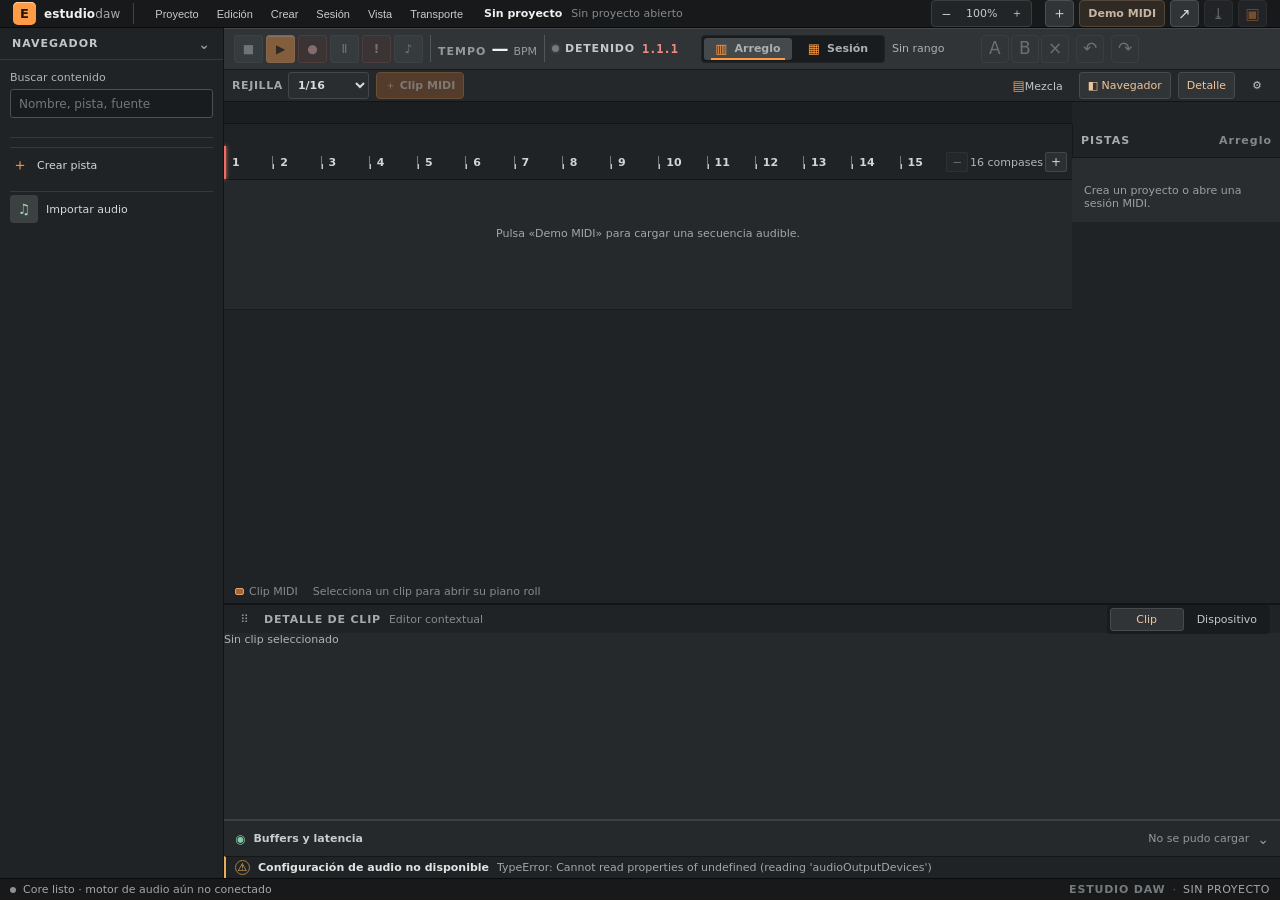
==== crates/ui-shell/frontend/index.html @ 03e9fb8a "feat: create MIDI clips from arrangement cursor" ====
<!doctype html>
<html lang="es">
  <head>
    <meta charset="UTF-8" />
    <meta name="viewport" content="width=device-width, initial-scale=1.0" />
    <meta name="theme-color" content="#1c1f22" />
    <title>Estudio DAW</title>
    <link rel="stylesheet" href="./styles.css" />
    <script src="./platform-tauri.js" defer></script>
    <script src="./main.js" defer></script>
  </head>
  <body>
    <header class="appbar">
      <a class="brand" href="#" aria-label="Estudio DAW"><span class="brand-mark">E</span><span>estudio<span class="brand-light">daw</span></span></a>
      <span class="appbar-divider"></span>
      <nav id="application-menu" class="application-menu" aria-label="Menú principal"></nav>
      <div class="project-identity"><strong id="project-name">Sin proyecto</strong><span id="project-path" title="">Sin proyecto abierto</span></div>
      <div class="ui-zoom-controls" role="group" aria-label="Tamaño de la interfaz">
        <button id="zoom-out" title="Reducir interfaz (Ctrl+-)" aria-label="Reducir tamaño de interfaz">−</button>
        <button id="zoom-reset" title="Restablecer interfaz (Ctrl+0)" aria-label="Restablecer tamaño de interfaz"><span id="zoom-level">100%</span></button>
        <button id="zoom-in" title="Ampliar interfaz (Ctrl++)" aria-label="Ampliar tamaño de interfaz">＋</button>
      </div>
      <nav class="project-actions" aria-label="Acciones de proyecto">
        <button id="new-project" class="icon-button" title="Crear un proyecto nuevo" aria-label="Nuevo proyecto">＋</button>
        <button id="demo-project" class="button button-demo" title="Cargar una sesión MIDI de demostración" hidden>Demo MIDI</button>
        <button id="open-project" class="icon-button" title="Abrir un proyecto" aria-label="Abrir proyecto">↗</button>
        <button id="save-project-as" class="icon-button" title="Guardar proyecto como" aria-label="Guardar como" disabled>⤓</button>
        <button id="save-project" class="icon-button icon-save" title="Guardar proyecto" aria-label="Guardar" disabled>▣</button>
      </nav>
    </header>

    <div class="workstation">
      <aside class="browser" aria-label="Navegador del proyecto">
        <div class="browser-title"><span>NAVEGADOR</span><span class="browser-chevron">⌄</span></div>
        <section class="browser-panel">
          <label class="browser-search">Buscar contenido<input id="browser-content-search" type="search" placeholder="Nombre, pista, fuente" /></label>
          <nav id="browser-category-list" class="browser-categories" aria-label="Categorías del proyecto"></nav>
          <p id="browser-library-empty" class="browser-empty-hint" hidden>El proyecto aún no tiene clips ni medios. Puedes crear una pista o importar audio.</p>
          <section id="browser-midi-content" class="browser-content-section" aria-label="Clips MIDI" hidden><div class="browser-section-label browser-section-spaced">CLIPS MIDI</div><div id="browser-midi-list" class="browser-content-list" aria-live="polite"></div></section>
          <section id="browser-instrument-content" class="browser-content-section" aria-label="Instrumentos asignados" hidden><div class="browser-section-label browser-section-spaced">INSTRUMENTOS ASIGNADOS</div><div id="browser-instrument-list" class="browser-content-list" aria-live="polite"></div></section>
          <section id="browser-audio-content" class="browser-content-section" aria-label="Audio del proyecto" hidden><div class="browser-section-label browser-section-spaced">AUDIO DEL PROYECTO</div><div id="browser-media-tools" class="browser-media-tools" hidden><label class="media-import-field">Canales<select id="browser-media-channels" disabled><option value="all">Todos</option><option value="1">Mono</option><option value="2">Estéreo</option><option value="multi">Más de 2</option></select></label></div><div id="browser-media-list" class="browser-media-list" aria-live="polite"></div></section>
          <details class="browser-create">
            <summary><span>＋</span><span>Crear pista</span></summary>
            <div class="browser-create-actions">
              <button id="add-midi-track" class="browser-create-action" title="Añadir pista MIDI" disabled><span class="browser-create-icon midi">♫</span><span><strong>Pista MIDI</strong><small>Instrumentos y clips de notas</small></span></button>
              <button id="add-audio-track" class="browser-create-action" title="Añadir pista de audio vacía" disabled><span class="browser-create-icon audio">∿</span><span><strong>Pista de audio</strong><small>Importar o grabar sonido</small></span></button>
              <button id="add-bus-track" class="browser-create-action" title="Añadir bus interno" disabled><span class="browser-create-icon bus">⇢</span><span><strong>Bus interno</strong><small>Enrutar pistas del proyecto</small></span></button>
            </div>
          </details>
          <details class="browser-import">
            <summary><span class="action-glyph">♫</span><span>Importar audio</span></summary>
            <label class="media-import-field">Pista de destino<select id="audio-import-track" disabled><option value="">Crea una pista de audio</option></select></label>
            <label class="media-import-field">Ubicación inicial (compás; clic en regla para ajustar)<input id="audio-import-bar" type="number" min="1" step="1" value="1" disabled /></label>
            <div id="edit-cursor-position" class="edit-cursor-position">Cursor: compás 1 · pulso 1</div>
            <label class="media-import-field">Procedencia<select id="audio-import-mode" disabled><option value="copy">Copiar a la carpeta del proyecto</option><option value="link">Vincular archivo original</option></select></label>
            <label class="media-import-field">Canales de origen<select id="audio-import-channels" disabled><option value="">Selecciona un archivo</option></select></label>
            <div id="audio-import-selected" class="audio-import-selected">No hay archivo seleccionado</div>
            <button id="browser-import-audio" class="browser-action" disabled><span class="action-glyph">♫</span><span><strong>Elegir archivo</strong><small>Revisa y preescucha antes de importar</small></span><span class="action-arrow">›</span></button>
            <div class="audio-import-actions"><button id="audio-import-preview" disabled>▶ Escuchar</button><button id="audio-import-commit" disabled>Importar</button></div>
          </details>
        </section>
      </aside>

      <main class="editor">
        <section class="transport-bar" aria-label="Transporte">
          <div class="transport-controls">
            <button id="stop" class="transport-button" title="Detener" aria-label="Detener" disabled>■</button>
            <button id="play" class="transport-button transport-play" title="Reproducir" aria-label="Reproducir" disabled>▶</button>
            <button id="record" class="transport-button transport-record" title="Grabar en las pistas armadas" aria-label="Grabar en las pistas armadas" aria-pressed="false" disabled>●</button>
            <button id="pause" class="transport-button" title="Pausar" aria-label="Pausar" disabled>Ⅱ</button>
            <button id="panic" class="transport-button transport-panic" title="Apagar todas las notas MIDI" aria-label="Apagar todas las notas MIDI" disabled>!</button>
            <button id="metronome" class="transport-button transport-metronome" title="Activar metrónomo" aria-label="Activar metrónomo" aria-pressed="false" disabled>♪</button>
          </div>
          <span class="transport-separator"></span>
          <div class="transport-readout"><span class="eyebrow">TEMPO</span><strong id="transport-tempo">—</strong><span class="unit">BPM</span></div>
          <span class="transport-separator"></span>
          <div class="transport-state"><span class="state-led"></span><span id="transport-state">DETENIDO</span></div>
          <span id="transport-position" class="transport-position" aria-live="off">1.1.1</span>
          <nav class="view-tabs transport-view-tabs" role="tablist" aria-label="Vistas de composición">
            <button id="show-arrangement" class="view-tab is-selected" title="Arreglo (Tab / Ctrl+1)" role="tab" aria-selected="true"><span class="tab-icon">▥</span>Arreglo</button>
            <button id="show-session" class="view-tab" title="Sesión (Tab / Ctrl+2)" role="tab" aria-selected="false"><span class="tab-icon">▦</span>Sesión</button>
          </nav>
          <span id="loop-range-readout" class="loop-range-readout">Sin rango</span>
          <span class="loop-range-controls" aria-label="Rango de repetición">
            <button id="loop-point-a" class="history-button" title="Fijar inicio del rango en el cursor">A</button>
            <button id="loop-point-b" class="history-button" title="Fijar fin del rango en el cursor">B</button>
            <button id="loop-range-clear" class="history-button" title="Limpiar rango">×</button>
          </span>
          <button id="undo" class="history-button" title="Deshacer último cambio" aria-label="Deshacer" disabled>↶</button>
          <button id="redo" class="history-button" title="Rehacer último cambio" aria-label="Rehacer" disabled>↷</button>
          <span id="revision" class="revision" hidden>REV —</span>
          <button id="return-to-arrangement" class="button button-accent" type="button" hidden disabled>↶ Volver a Arreglo</button>
        </section>

        <section class="surface-toolbar" aria-label="Herramientas de la superficie">
          <label class="grid-snap-select"><span>REJILLA</span><select id="grid-snap" aria-label="Ajuste a rejilla"><option value="0.25">1/16</option><option value="0.5">1/8</option><option value="1">1/4</option><option value="bar">Compás</option><option value="0">Libre</option></select></label>
          <button id="create-midi-clip" class="button button-accent creative-create-clip" type="button" title="Crear un clip MIDI vacío de un compás en el cursor" disabled>＋ Clip MIDI</button>
          <span class="surface-toolbar-spacer"></span>
          <button id="show-mixer" class="workspace-view-toggle mixer-panel-toggle" type="button" title="Mostrar u ocultar el mezclador (Ctrl+3)" aria-pressed="false"><span class="tab-icon">▤</span>Mezcla</button>
          <button id="toggle-browser" class="workspace-view-toggle" type="button" title="Mostrar u ocultar el navegador (Ctrl+Alt+B)" aria-label="Mostrar u ocultar navegador" aria-pressed="true">◧ Navegador</button>
          <button id="toggle-clip-detail" class="workspace-view-toggle" type="button" title="Mostrar u ocultar el detalle del clip (Mayús+Tab)" aria-label="Mostrar u ocultar el detalle del clip" aria-pressed="true">Detalle</button>
          <button id="rail-settings" class="workspace-view-toggle workspace-settings-toggle" type="button" title="Abrir preferencias de audio" aria-label="Abrir preferencias de audio">⚙</button>
        </section>

        <section class="arrangement" aria-label="Arreglo musical">
          <div class="arrangement-scroll">
            <div class="arrangement-grid">
              <div class="track-column-heading"><span>PISTAS</span><span class="track-create-actions-hint">Arreglo</span></div>
              <div id="arrangement-overview" class="arrangement-overview" aria-label="Vista general del arreglo"></div>
              <div id="timeline-ruler" class="timeline-ruler" aria-label="Regla de compases"></div>
              <div id="track-list" class="arrangement-track-list"><div class="empty-state">Crea un proyecto o abre una sesión MIDI.</div></div>
              <div id="arrangement-lanes" class="arrangement-lanes"><div class="empty-state timeline-empty">Pulsa «Demo MIDI» para cargar una secuencia audible.</div></div>
            </div>
          </div>
          <div id="session-view" class="alternative-surface session-surface" aria-label="Pistas de Session" hidden></div>
          <div id="arrangement-legend" class="arrangement-legend"><span><i class="legend-swatch"></i>Clip MIDI</span><span>Selecciona un clip para abrir su piano roll</span></div>
        </section>

        <section id="mixer-view" class="alternative-surface mixer-surface" aria-label="Mezclador del proyecto" hidden></section>

        <section class="lower-panel">
          <div class="lower-panel-title"><div class="panel-grip" role="separator" aria-orientation="horizontal" tabindex="0" title="Arrastra para cambiar el tamaño del detalle" aria-label="Cambiar el tamaño del detalle">⠿</div><strong id="lower-panel-title">DETALLE DE CLIP</strong><span class="lower-panel-subtitle">Editor contextual</span><div class="detail-tabs" role="tablist" aria-label="Detalle contextual"><button id="detail-clip-tab" class="detail-tab is-selected" type="button" aria-pressed="true">Clip</button><button id="detail-device-tab" class="detail-tab" type="button" aria-pressed="false">Dispositivo</button></div></div>
          <div id="clip-inspector" class="clip-inspector" aria-live="polite"><span>Sin clip seleccionado</span></div>
          <div id="device-inspector" class="device-inspector" hidden></div>
          <details id="audio-settings" class="audio-settings">
            <summary class="audio-summary"><span class="audio-summary-icon">◉</span><span id="audio-settings-title">Buffers y latencia</span><span id="audio-apply-state" class="revision">Cargando…</span><span class="summary-chevron">⌄</span></summary>
            <div class="audio-settings-body">
              <div class="audio-profile-row">
                <label for="audio-profile">Perfil</label>
                <select id="audio-profile"><option value="liveRecord">Live / Grabar</option><option value="multitrackPlayback">Reproducción multipista</option></select>
                <label for="device-period">Periodo del dispositivo</label>
                <div class="audio-number"><input id="device-period" type="number" min="16" max="2048" step="32" /><span>frames</span></div>
                <label for="playback-safety">Margen PCM</label>
                <div class="audio-number"><input id="playback-safety" type="number" min="0" max="2048" step="256" /><span>frames</span></div>
                <button id="save-audio-settings" class="button button-accent">Aplicar al próximo inicio</button>
              </div>
              <div class="audio-device-row"><label for="audio-output-device">Salida de audio</label><select id="audio-output-device"><option value="pipewire:default">Automática (AudioBox si está disponible)</option></select><span>Se conecta al iniciar Play; el cambio no interrumpe un stream activo.</span></div>
              <div class="audio-readouts"><span>Frecuencia<strong id="audio-sample-rate">—</strong></span><span>Periodo solicitado<strong id="audio-requested-period">—</strong></span><span>Periodo efectivo<strong id="audio-effective-period">No disponible</strong></span><span>Búfer extra<strong id="audio-safety-duration">—</strong></span></div>
              <p class="audio-help">Los perfiles se aplican al iniciar el siguiente stream. PipeWire puede negociar un periodo distinto; el margen PCM sólo afecta la cola de pistas SoundFont.</p>
              <p class="audio-help audio-warning">Play reproduce clips MIDI y regiones de audio. Record graba pistas armadas como regiones. La captura MIDI live todavía se controla desde CLI.</p>
            </div>
          </details>
        </section>

        <section class="status-message" role="status" aria-live="polite"><span class="status-icon">i</span><div><strong id="notice-title">Estudio DAW listo</strong><span id="notice-text">Crea un proyecto o abre Demo MIDI para ver el arreglo y probar el sonido.</span></div></section>
      </main>
    </div>

    <footer class="statusbar"><span class="connection-dot"></span><span id="engine-status">Core listo · motor de audio aún no conectado</span><span class="statusbar-spacer"></span><span class="statusbar-label">ESTUDIO DAW</span><span class="statusbar-separator">·</span><span id="project-status">SIN PROYECTO</span></footer>
    <div id="action-context-menu" class="action-context-menu" role="menu" aria-label="Acciones contextuales" hidden></div>
  </body>
</html>
---- crates/ui-shell/frontend/styles.css ----
:root {
  color-scheme: dark;
  font-family: Inter, "Segoe UI", ui-sans-serif, system-ui, sans-serif;
  font-synthesis: none;
  text-rendering: optimizeLegibility;
  --bg: #202326;
  --chrome: #17191b;
  --panel: #292c2f;
  --panel-raised: #33373a;
  --panel-inset: #222527;
  --border: #17191b;
  --line: #41464a;
  --text: #e8e9e9;
  --muted: #9da3a7;
  --accent: #ff9b45;
  --mint: #83d6af;
  color: var(--text);
  background: var(--bg);
}

* { box-sizing: border-box; }
html, body { width: 100%; height: 100%; margin: 0; overflow: hidden; }
body { min-width: 760px; min-height: 520px; background: var(--bg); font-size: 12px; }
button, select, input { font: inherit; }
button { color: inherit; }
button:focus-visible, select:focus-visible, input:focus-visible, a:focus-visible { outline: 2px solid var(--accent); outline-offset: 2px; }
button:disabled { opacity: .4; cursor: not-allowed !important; }

.appbar { height: 28px; min-width: 0; display: flex; align-items: center; gap: 13px; padding: 0 13px; background: #17191b; border-bottom: 1px solid #090a0b; box-shadow: none; }
.brand { height: 100%; display: flex; align-items: center; gap: 8px; color: #f0f1f1; text-decoration: none; font-size: 12px; font-weight: 760; letter-spacing: .1px; flex: none; }
.brand-mark { width: 23px; height: 23px; display: grid; place-items: center; border-radius: 5px; color: #21170d; background: var(--accent); box-shadow: 0 1px #ffd2a5 inset; font-size: 13px; font-weight: 900; }
.brand-light { color: #a5a9ab; font-weight: 450; }
.appbar-divider { height: 21px; border-left: 1px solid #414447; }
.project-identity { min-width: 0; display: flex; align-items: baseline; gap: 9px; flex: 1; }
.project-identity strong { max-width: 260px; overflow: hidden; text-overflow: ellipsis; white-space: nowrap; color: #f0f1f1; font-size: 11px; font-weight: 650; }
.project-identity > span { max-width: 350px; overflow: hidden; text-overflow: ellipsis; white-space: nowrap; color: #858b8f; font-size: 11px; }
.application-menu { display: flex; align-items: center; gap: 2px; flex: none; }
.application-menu-group { position: relative; }
.application-menu-toggle { height: 27px; padding: 0 7px; border: 1px solid transparent; border-radius: 3px; background: transparent; color: #c8ccce; font: 500 11px sans-serif; cursor: pointer; }
.application-menu-toggle:hover, .application-menu-group.is-open .application-menu-toggle { border-color: #454a4d; background: #2b2f32; color: #fff; }
.application-menu-popup { position: absolute; z-index: 40; top: calc(100% + 5px); left: 0; display: none; min-width: 205px; padding: 4px; border: 1px solid #555b5e; border-radius: 4px; background: #292d30; box-shadow: 0 8px 22px #000a; }
.application-menu-group.is-open .application-menu-popup { display: grid; }
.application-menu-item, .context-menu-item { display: flex; align-items: center; justify-content: space-between; gap: 20px; min-height: 29px; padding: 0 8px; border: 0; border-radius: 3px; background: transparent; color: #e3e6e7; text-align: left; font: 11px sans-serif; cursor: pointer; }
.application-menu-item:hover:not(:disabled), .context-menu-item:hover { background: #454b4e; color: #fff; }
.application-menu-item:disabled { color: #777d80; cursor: default; }
.application-menu-item kbd { color: #a4aaad; font: 11px ui-monospace, monospace; }
.action-context-menu { position: fixed; z-index: 80; min-width: 190px; display: grid; padding: 4px; border: 1px solid #62696c; border-radius: 4px; background: #292d30; box-shadow: 0 8px 22px #000b; }
.action-context-menu[hidden] { display: none; }
.context-menu-item { justify-content: flex-start; }
.application-menu button:focus-visible, .action-context-menu button:focus-visible { outline: 2px solid var(--accent); outline-offset: 1px; }
.ui-zoom-controls { display: flex; align-items: center; gap: 2px; padding: 2px; border: 1px solid #383d40; border-radius: 4px; background: #222527; }
.ui-zoom-controls button { min-width: 24px; height: 21px; border: 0; border-radius: 3px; padding: 0 4px; background: transparent; color: #c7cbcd; font-size: 12px; cursor: pointer; }
.ui-zoom-controls button:hover:not(:disabled) { background: #3b4043; color: #fff; }
.ui-zoom-controls button:disabled { opacity: .38; cursor: default; }
#zoom-reset { min-width: 43px; font-size: 11px; font-variant-numeric: tabular-nums; }
.project-actions { display: flex; align-items: center; gap: 5px; }
.icon-button, .button { min-width: 29px; height: 27px; padding: 0 8px; display: inline-flex; align-items: center; justify-content: center; gap: 6px; border: 1px solid #4a4f53; border-radius: 4px; background: #303437; color: #d6d9da; font-size: 11px; cursor: pointer; transition: background .12s, border-color .12s, color .12s; }
.icon-button { width: 29px; padding: 0; font-size: 15px; }
.icon-save { color: var(--accent); }
.button:hover:not(:disabled), .icon-button:hover:not(:disabled) { background: #44494d; border-color: #676e73; }
.button-demo { color: #c7b5a2; border-color: #544638; background: #302a24; font-size: 11px; font-weight: 550; }
.button-demo:hover:not(:disabled) { background: #423629; color: #ffe0bf; }

.workstation { height: calc(100% - 50px); min-height: 449px; display: grid; grid-template-columns: 280px minmax(0, 1fr); }
.workstation > .editor { grid-column: 2; }
.browser { min-width: 0; position: relative; display: flex; flex-direction: column; padding: 0; overflow-x: hidden; overflow-y: auto; background: #202325; border-right: 1px solid #111314; box-shadow: none; }
.browser-title { height: 32px; flex: none; display: flex; align-items: center; justify-content: space-between; padding: 0 12px; border-bottom: 1px solid #34393c; color: #c2c6c8; font-size: 11px; font-weight: 750; letter-spacing: 1px; }
.browser-chevron { color: #92989b; font-size: 14px; }
.browser-section-label { padding: 15px 4px 7px; color: #858c90; font-size: 11px; font-weight: 750; letter-spacing: 1px; }
.browser-section-spaced { padding-top: 22px; }
.browser-media-tools[hidden] { display: none; }
.browser-media-list { display: flex; flex: none; flex-direction: column; align-content: start; gap: 4px; max-height: 190px; overflow: auto; margin: 4px 0 10px; }
.browser-media-empty { padding: 6px 2px; color: #848b8e; font-size: 11px; line-height: 1.4; }
.browser-media-item { display: flex; align-items: center; gap: 5px; min-width: 0; padding: 4px; border: 1px solid #34393c; border-radius: 3px; background: #272b2d; }
.browser-media-select { display: flex; flex: 1; min-width: 0; flex-direction: column; align-items: flex-start; gap: 3px; padding: 2px; border: 0; background: transparent; color: #d9dcdd; text-align: left; cursor: pointer; }
.browser-media-select > strong { max-width: 100%; overflow: hidden; font-size: 11px; text-overflow: ellipsis; white-space: nowrap; }
.browser-media-select > small { max-width: 100%; overflow: hidden; color: #91999c; font-size: 11px; text-overflow: ellipsis; white-space: nowrap; }
.browser-media-select:focus-visible, .browser-media-item .audio-preview-button:focus-visible { outline: 1px solid #e7924a; outline-offset: 1px; }
.browser-action { width: 100%; min-height: 46px; display: flex; align-items: center; gap: 8px; padding: 5px 6px; border: 0; border-radius: 4px; background: transparent; text-align: left; cursor: pointer; }
.browser-action:hover { background: #35393c; }
.browser-action:disabled { opacity: .42; cursor: not-allowed; }
.media-import-field { display: grid; gap: 4px; margin: 5px 7px; color: #969da0; font-size: 11px; }
.media-import-field select, .media-import-field input { width: 100%; min-height: 27px; padding: 4px 6px; border: 1px solid #41474a; border-radius: 4px; background: #242729; color: #d9dddd; font: inherit; }
.media-import-field select:disabled, .media-import-field input:disabled { opacity: .45; }
.audio-import-selected { margin: 5px 7px; overflow: hidden; color: #c3cbcd; font-size: 11px; line-height: 1.5; overflow-wrap: anywhere; }
.audio-import-actions { display: flex; gap: 5px; margin: 3px 7px 8px; }
.audio-import-actions button { min-height: 27px; flex: 1; border: 1px solid #46504c; border-radius: 4px; background: #303936; color: #d8e9df; font: inherit; font-size: 11px; cursor: pointer; }
.audio-import-actions button:disabled { opacity: .4; cursor: not-allowed; }
.action-glyph { width: 28px; height: 28px; flex: none; display: grid; place-items: center; border-radius: 4px; background: #3a4140; color: #9ed6b8; font-size: 14px; }
.action-orange { background: #4d3928; color: #ffb66e; }
.browser-action > span:nth-child(2) { min-width: 0; display: flex; flex-direction: column; gap: 3px; flex: 1; }
.browser-action strong { color: #dadcdd; font-size: 11px; font-weight: 620; }
.browser-action small { color: #8e9498; font-size: 11px; }
.action-arrow { color: #7d8488; font-size: 17px; }

.editor { --mixer-row-height: 0px; --detail-row-height: minmax(180px,28vh); min-width: 0; min-height: 0; display: grid; grid-template-columns: minmax(0,1fr); grid-template-rows: 42px 32px minmax(220px,1fr) var(--mixer-row-height) var(--detail-row-height) auto; gap: 0; background: var(--bg); }
.editor > .transport-bar { grid-row: 1; }
.editor > .surface-toolbar { grid-row: 2; }
.editor > .arrangement { grid-row: 3; }
.editor > #mixer-view { grid-row: 4; }
.editor > .lower-panel { grid-row: 5; }
.editor > .status-message { grid-row: 6; }
.editor.mixer-panel-open { --mixer-row-height: clamp(120px,16vh,160px); }
.editor.clip-detail-hidden { --detail-row-height: 0px; }
.editor.has-midi-editor:not(.clip-detail-hidden) { --detail-row-height: minmax(210px,var(--detail-height,300px)); }
.editor.has-midi-editor.mixer-panel-open:not(.clip-detail-hidden) { --detail-row-height: minmax(210px,var(--detail-height,300px)); }
.transport-bar { min-width: 0; display: flex; align-items: center; gap: 9px; overflow: visible; padding: 0 10px; white-space: nowrap; background: #303437; border-bottom: 1px solid #17191b; box-shadow: inset 0 1px #41464a; }
.transport-controls { height: 32px; display: flex; align-items: center; gap: 3px; }
.transport-button { width: 29px; height: 28px; display: grid; place-items: center; border: 1px solid #51575b; border-radius: 3px; background: #41464a; color: #d1d4d5; font-size: 12px; cursor: pointer; }
.loop-range-readout { min-width: 82px; color: #a9b4ac; font-size: 11px; font-variant-numeric: tabular-nums; white-space: nowrap; }
.loop-range-controls { display: inline-flex; align-items: center; gap: 2px; }
.transport-button:hover:not(:disabled) { background: #52585c; }
.transport-play { color: #28190d; border-color: #ffae68; background: var(--accent); box-shadow: 0 1px #ffd3aa inset; }
.transport-play:hover:not(:disabled) { background: #ffb36f; }
.transport-record { color: #ffc1b9; border-color: #814a45; background: #4a3433; }
.transport-record.is-selected { color: #fff; border-color: #f25b50; background: #c73f36; box-shadow: 0 0 7px #f25b5080; }
.transport-panic { color: #ffc1b9; border-color: #814a45; background: #4a3433; font-weight: 800; }
.transport-metronome.is-selected { color: #24190d; border-color: #ffae68; background: var(--accent); }
.transport-separator { height: 27px; border-left: 1px solid #50565a; }
.transport-readout { display: flex; align-items: baseline; gap: 5px; }
.eyebrow { color: #93999d; font-size: 11px; font-weight: 750; letter-spacing: 1px; }
.transport-readout strong { color: #f1f1f1; font-size: 16px; font-weight: 650; font-variant-numeric: tabular-nums; }
.unit { color: #969c9f; font-size: 11px; }
.transport-state { display: flex; align-items: center; gap: 6px; color: #c4c8ca; font-size: 11px; font-weight: 700; letter-spacing: .8px; }
.state-led { width: 7px; height: 7px; border-radius: 50%; background: #737a7e; box-shadow: 0 0 0 2px #555b5e33; }
.transport-bar[data-state="playing"] .state-led { background: var(--mint); box-shadow: 0 0 7px #83d6af99; }
.transport-bar[data-state="paused"] .state-led { background: var(--accent); box-shadow: 0 0 7px #ff9b4599; }
.transport-spacer { flex: 1; }
.history-button { width: 27px; height: 27px; border: 1px solid #494f52; border-radius: 4px; background: #34383b; color: #c6c9ca; font-size: 17px; line-height: 1; cursor: pointer; }
.history-button:hover:not(:disabled) { background: #474c50; }
.revision { color: #92999c; font-size: 11px; font-variant-numeric: tabular-nums; white-space: nowrap; }
.editor-heading { min-width: 0; display: flex; align-items: center; gap: 7px; padding: 0 8px; background: #25282a; border-bottom: 1px solid #121415; }
#return-to-arrangement[hidden] { display: none; }
.view-tabs { height: 100%; display: flex; align-items: stretch; gap: 2px; }
.view-tab { position: relative; min-width: 84px; display: flex; align-items: center; justify-content: center; gap: 7px; padding: 0 10px; border: 0; border-bottom: 2px solid transparent; background: transparent; color: #aab0b3; font-size: 11px; font-weight: 600; cursor: pointer; }
.view-tab:hover { background: #303436; color: #eceeee; }
.view-tab.is-selected::after { position: absolute; right: 7px; bottom: 0; left: 7px; height: 2px; content: ""; background: var(--accent); }
.view-tab-secondary { margin-left: 10px; padding-left: 14px; border-left: 1px solid #414649; }
.workspace-toolbar-spacer { flex: 1; }
.workspace-view-toggle { min-height: 24px; padding: 2px 8px; border: 1px solid transparent; border-radius: 3px; background: transparent; color: #aeb4b7; font-size: 11px; cursor: pointer; }
.workspace-view-toggle:hover, .workspace-view-toggle[aria-pressed="true"] { border-color: #454b4e; background: #303436; color: #f0c49a; }
.workspace-settings-toggle { width: 27px; padding: 0; font-size: 12px; }
.mixer-panel-toggle { margin-left: 8px; }
.grid-snap-select { margin-left: 0; }
.tab-icon { color: var(--accent); font-size: 13px; }
.view-tab-muted { color: #858c90; }
.view-tab-muted .tab-icon { color: #777e82; }
.view-tab small { padding: 2px 4px; border: 1px solid #454b4e; border-radius: 3px; color: #7d8488; font-size: 11px; letter-spacing: .4px; }
.session-indicators { display: flex; align-items: center; gap: 14px; color: #899094; font-size: 11px; }
.session-indicators span { display: flex; align-items: center; gap: 5px; }
.indicator-dot { width: 6px; height: 6px; border-radius: 2px; }
.midi-dot { background: #f0a45f; }
.audio-dot { background: #75c9a4; }

.arrangement { position: relative; min-width: 0; min-height: 0; display: flex; flex-direction: column; background: #222527; border-bottom: 1px solid #121415; }
.arrangement-scroll { min-height: 0; overflow: auto; flex: 1; scrollbar-color: #555b5e #222527; scrollbar-width: thin; }
.arrangement-grid { min-width: 854px; min-height: 100%; display: grid; grid-template-columns: minmax(620px, 1fr) 220px; grid-template-rows: 24px 34px auto; align-content: start; }
.arrangement-overview { position: sticky; top: 0; z-index: 7; grid-column: 1; grid-row: 1; display: flex; flex-direction: column; justify-content: center; gap: 1px; min-width: 0; height: 24px; overflow: hidden; padding: 2px 0; border-bottom: 1px solid #111415; background: #1b1e20; cursor: crosshair; touch-action: none; }
.overview-track { position: relative; flex: 1 1 2px; min-height: 1px; overflow: hidden; background: #292d2f; }
.overview-clip { position: absolute; top: 0; bottom: 0; min-width: 2px; background: var(--track-color, #58a6b8); opacity: .85; }
.overview-window { position: absolute; top: 0; bottom: 0; z-index: 2; min-width: 4px; padding: 0; border: 1px solid #ffd09b; background: #f4a25d22; box-shadow: 0 0 3px #0009; cursor: grab; touch-action: none; }
.overview-window:active { cursor: grabbing; }
.track-column-heading, .timeline-ruler { position: sticky; top: 24px; z-index: 5; height: 34px; display: flex; align-items: center; background: #202326; border-bottom: 1px solid #141617; }
.track-column-heading { grid-column: 2; grid-row: 2; right: 0; z-index: 8; justify-content: space-between; padding: 0 8px; border-left: 1px solid #151819; color: #a5abae; font-size: 11px; font-weight: 750; letter-spacing: 1px; }
.track-column-heading span:last-child { color: #82898d; font-size: 11px; }
.track-create-actions { display: flex; gap: 3px; }
.track-create-actions button { border: 1px solid #454a4d; border-radius: 3px; background: #292d30; color: #c8cdcf; font: 700 11px sans-serif; padding: 3px 5px; cursor: pointer; }
.track-create-actions button:hover { background: #3a4043; color: #fff; }
.timeline-ruler { position: relative; overflow: visible; grid-column: 1; grid-row: 2; display: grid; grid-template-columns: repeat(var(--visible-bars, 16), minmax(42px, 1fr)); min-width: calc(var(--visible-bars, 16) * 42px); padding-right: 76px; }
.bar-tick { position: relative; display: flex; align-items: center; padding: 0 0 0 7px; border-left: 1px solid #737a7d; color: #d2d5d6; font-size: 11px; font-weight: 600; font-variant-numeric: tabular-nums; }
.timeline-ruler-controls { position: absolute; top: 3px; right: 2px; z-index: 12; display: flex; align-items: center; gap: 2px; height: 26px; padding: 0 3px; background: #202326; }
.timeline-ruler-controls button { width: 22px; height: 20px; padding: 0; border: 1px solid #41474a; border-radius: 2px; background: #2b2f32; color: #d2d6d7; font-size: 12px; cursor: pointer; }
.timeline-ruler-controls span { min-width: 32px; color: #aeb5b8; font-size: 11px; text-align: center; font-variant-numeric: tabular-nums; }
.bar-tick::after { position: absolute; bottom: 0; left: 0; width: 1px; height: 5px; content: ""; background: #c2c6c8; }
.edit-cursor { position: absolute; z-index: 8; top: 0; bottom: 0; width: 1px; background: #ffcf78; box-shadow: 0 0 3px #ffcf78; pointer-events: none; }
.playhead { position: absolute; z-index: 9; top: 0; bottom: 0; width: 2px; background: #ef6b65; box-shadow: 0 0 4px #ef6b65; pointer-events: none; }
.timeline-ruler .edit-cursor { z-index: 10; background: #ffd487; }
.timeline-ruler .playhead { z-index: 11; }
.transport-position { min-width: 42px; color: #f08c84; font: 700 11px ui-monospace, monospace; font-variant-numeric: tabular-nums; }
.edit-cursor-position { margin: 0 7px 5px; color: #d7bf91; font-size: 11px; font-variant-numeric: tabular-nums; }
.arrangement-track-list, .arrangement-lanes { display: grid; grid-auto-rows: 72px; align-content: start; }
.arrangement-track-list { grid-column: 2; grid-row: 3; }
.arrangement-lanes { grid-column: 1; grid-row: 3; }
.track-row { position: sticky; right: 0; left: auto; z-index: 2; display: grid; grid-template-columns: minmax(0,1fr); grid-template-rows: 22px 16px 18px 4px; align-content: center; gap: 0; padding: 2px 7px; overflow: hidden; background: linear-gradient(90deg, #303437, #35393c); border-left: 1px solid #141617; border-bottom: 1px solid #181a1c; box-shadow: inset -3px 0 var(--track-color, #58a6b8); }
.track-height-grip { position: absolute; z-index: 5; right: 0; bottom: 0; left: 0; height: 7px; display: grid; place-items: center; border: 0; background: transparent; cursor: ns-resize; touch-action: none; }
.track-height-grip::after { width: 30px; height: 2px; border-radius: 2px; background: #626a6d; content: ""; opacity: .5; }
.track-height-grip:hover::after, .track-height-grip:focus-visible::after { width: 48px; background: #f0a15e; opacity: 1; }
.track-height-grip:focus-visible { outline: 2px solid #ff9b45; outline-offset: -2px; }
.track-row-heading { grid-row: 1; min-height: 22px; }
.track-row > .track-meta { display: none; }
.track-row > .track-instrument-trigger, .track-row > .track-instrument-control { grid-row: 2; align-self: center; min-width: 0; max-width: 100%; max-height: 16px; overflow: hidden; }
.track-row > .track-meter { grid-row: 4; min-height: 0; height: 4px; }
.track-row > .mixer-controls-compact { grid-row: 3; align-self: center; }
.track-row .mixer-controls-compact .mixer-toggle { min-height: 16px; padding: 0 2px; }
.track-instrument-trigger { min-height: 15px; width: 100%; padding: 1px 4px; overflow: hidden; border: 0; border-radius: 2px; background: #272b2d; color: #e3b487; font-size: 11px; text-align: left; text-overflow: ellipsis; white-space: nowrap; cursor: pointer; }
.track-instrument-trigger:hover, .track-instrument-trigger:focus-visible { background: #3c342b; color: #ffd1a3; }
.track-instrument-control.is-device-compact { display: flex; align-items: center; gap: 4px; padding: 0; border: 0; background: transparent; }
.track-instrument-control.is-device-compact .device-name { flex: 1; }
.track-instrument-control.is-device-compact .track-instrument-trigger { width: auto; flex: none; }
.track-instrument-control.is-device-compact .mixer-toggle { min-height: 15px; padding: 0 4px; font-size: 11px; }
.track-row-heading, .session-track-heading, .mixer-channel-heading { display: flex; align-items: center; gap: 6px; min-width: 0; }
.track-row-heading .track-name { flex: 1; }
.track-name { min-width: 0; display: flex; align-items: center; gap: 8px; color: #e7e8e8; font-size: 11px; font-weight: 650; }
.track-name > span:last-child { min-width: 0; overflow: hidden; text-overflow: ellipsis; white-space: nowrap; }
.track-identity-button { width: 22px; height: 22px; flex: 0 0 22px; padding: 0; border: 1px solid color-mix(in srgb, var(--track-color) 72%, white); border-radius: 5px; background: color-mix(in srgb, var(--track-color) 32%, #202326); color: #fff; font-size: 12px; cursor: pointer; }
.track-identity-button:hover { filter: brightness(1.3); }
.track-identity-dialog { width: min(390px, calc(100vw - 32px)); padding: 20px; border: 1px solid #555e62; border-radius: 8px; background: #292e31; color: #edf0f0; box-shadow: 0 16px 60px #000b; }
.track-identity-dialog::backdrop { background: #090b0dcc; }
.track-identity-dialog form { display: grid; gap: 14px; }
.track-identity-dialog h2 { margin: 0; font-size: 15px; }
.track-identity-dialog label { display: grid; gap: 6px; color: #b5bec1; font-size: 11px; }
.track-identity-dialog input[type="color"] { width: 60px; height: 34px; padding: 2px; border: 1px solid #596165; border-radius: 4px; background: #1f2325; }
.track-identity-dialog select, .track-identity-dialog textarea { width: 100%; padding: 8px; border: 1px solid #51595c; border-radius: 4px; background: #202426; color: #edf0f0; font: inherit; }
.track-identity-dialog textarea { resize: vertical; }
.track-identity-actions { display: flex; justify-content: end; gap: 8px; }
.track-identity-actions button { padding: 7px 12px; border: 1px solid #555e62; border-radius: 4px; background: #373d40; color: #e3e7e8; cursor: pointer; }
.track-remove-button { width: 19px; height: 19px; flex: 0 0 19px; display: grid; place-items: center; border: 1px solid #654540; border-radius: 3px; padding: 0; background: #332927; color: #dca095; font-size: 14px; line-height: 1; cursor: pointer; }
.track-remove-button:hover { border-color: #b9685d; background: #55302d; color: #ffe5df; }
.track-order-controls { display: inline-flex; gap: 2px; margin-left: auto; }
.track-order-button { width: 19px; height: 19px; padding: 0; border: 1px solid #454b4e; border-radius: 3px; background: #282c2f; color: #d4d8da; font: 11px sans-serif; cursor: pointer; }
.track-order-button:hover:not(:disabled) { border-color: #bf8955; background: #40352b; color: #ffe1bb; }
.track-order-button:disabled { opacity: .3; cursor: default; }
.track-icon { width: 23px; height: 23px; flex: none; display: grid; place-items: center; border-radius: 4px; background: color-mix(in srgb, var(--track-color, #58a6b8) 25%, #202326); color: var(--track-color, #58a6b8); font-size: 11px; }
.track-meta { padding-left: 31px; color: #979da0; font-size: 11px; letter-spacing: .5px; }
.timeline-lane { position: relative; min-width: 0; overflow: hidden; border-bottom: 1px solid #181a1c; background-color: #26292b; background-image: linear-gradient(to right, #596064 1px, transparent 1px), linear-gradient(to right, #353a3d 1px, transparent 1px); background-size: var(--bar-width, 6.25%) 100%, calc(var(--bar-width, 6.25%) / 4) 100%; }
.timeline-lane:nth-child(even) { background-color: #242729; }
.timeline-lane::before { position: absolute; top: 0; bottom: 0; left: 0; width: 1px; content: ""; background: color-mix(in srgb, var(--track-color, #58a6b8) 55%, transparent); }
.lane-empty-label { position: absolute; top: 31px; left: 12px; color: #777e82; font-size: 11px; }
.midi-clip { position: absolute; top: 7px; height: calc(100% - 14px); min-width: 27px; overflow: hidden; padding: 6px 8px; border: 1px solid color-mix(in srgb, var(--track-color, #58a6b8) 78%, white); border-radius: 4px; background: linear-gradient(155deg, color-mix(in srgb, var(--track-color, #58a6b8) 78%, #242729), color-mix(in srgb, var(--track-color, #58a6b8) 60%, #111415) 72%); color: #fff; box-shadow: 0 1px color-mix(in srgb, var(--track-color, #58a6b8) 45%, white) inset, 0 2px 4px #1118; font-size: 11px; font-weight: 650; white-space: nowrap; text-overflow: ellipsis; }
.midi-clip { cursor: grab; }
.midi-clip.is-editing { cursor: grabbing; }
.audio-clip { cursor: pointer; }
.midi-clip.is-inspected, .audio-clip.is-inspected { outline: 2px solid #f5d5a7; outline-offset: 1px; }
.audio-clip { position: absolute; top: 7px; height: calc(100% - 14px); min-width: 27px; overflow: hidden; padding: 6px 8px; border: 1px solid color-mix(in srgb, var(--track-color, #58a6b8) 78%, white); border-radius: 4px; background: linear-gradient(155deg, color-mix(in srgb, var(--track-color, #58a6b8) 78%, #242729), color-mix(in srgb, var(--track-color, #58a6b8) 60%, #111415) 72%); color: #fff; box-shadow: 0 1px color-mix(in srgb, var(--track-color, #58a6b8) 45%, white) inset, 0 2px 4px #1118; font-size: 11px; font-weight: 650; white-space: nowrap; text-overflow: ellipsis; }
.audio-clip:not(.is-editing) { cursor: grab; }
.audio-clip.is-editing { z-index: 5; cursor: grabbing; opacity: .86; }
.audio-waveform { position: absolute; inset: 20px 3px 3px; overflow: hidden; opacity: .9; }
.audio-waveform svg { width: 100%; height: 100%; display: block; }
.audio-waveform polygon { fill: color-mix(in srgb, var(--track-color, #58a6b8) 72%, white); }
.audio-preview-button { position: absolute; z-index: 3; top: 3px; right: 4px; width: 17px; height: 17px; padding: 0; border: 1px solid #9de3c2; border-radius: 3px; background: #12382e; color: #d6ffeb; font-size: 11px; cursor: pointer; }
.audio-region-remove { position: absolute; z-index: 4; top: 3px; right: 25px; width: 17px; height: 17px; padding: 0; border: 1px solid #d89589; border-radius: 3px; background: #492b29; color: #ffe2dc; font: inherit; font-size: 13px; line-height: 14px; cursor: pointer; }
.audio-region-handle { position: absolute; z-index: 4; top: 0; bottom: 0; width: 6px; padding: 0; border: 0; background: #d0ffe4aa; cursor: ew-resize; touch-action: none; }
.audio-region-handle-left { left: 0; border-right: 1px solid #edfff4; }
.audio-region-handle-right { right: 0; border-left: 1px solid #edfff4; }
.audio-region-remove:hover, .audio-preview-button:hover:not(:disabled) { filter: brightness(1.2); }
.audio-preview-button:hover:not(:disabled) { background: #286f5d; }
.clip-label { position: relative; z-index: 2; }
.clip-note-layer { position: absolute; inset: 0; pointer-events: none; }
.clip-note { position: absolute; z-index: 1; height: 4px; min-width: 2px; border: 1px solid #fff2; border-radius: 2px; background: #fff1d8; box-shadow: 0 0 3px #fff7; }
.empty-state { align-self: stretch; padding: 26px 12px; color: #9aa0a3; font-size: 11px; }
.timeline-empty { min-height: 152px; display: flex; flex-direction: column; align-items: center; justify-content: center; gap: 10px; padding: 18px; border-bottom: 1px solid #181a1c; background: #26292b; color: #a0a7aa; text-align: center; }
.timeline-empty-message { max-width: 320px; line-height: 1.5; }
.timeline-empty-action { min-height: 29px; padding: 0 11px; }
.arrangement-legend { min-height: 24px; display: flex; align-items: center; gap: 15px; padding: 0 11px; background: #202326; color: #848b8e; font-size: 11px; }
.arrangement-legend span:first-child { display: flex; align-items: center; gap: 5px; }
.legend-swatch { width: 9px; height: 7px; border: 1px solid #e2a36c; border-radius: 2px; background: #a76237; }
.alternative-surface { min-height: 0; flex: 1; overflow: auto; background: #222527; }
.mixer-surface { display: flex; flex-direction: column; }
.alternative-surface[hidden], .arrangement-scroll[hidden], .arrangement-legend[hidden] { display: none; }
.surface-heading { min-height: 34px; display: flex; align-items: center; gap: 12px; padding: 0 12px; border-bottom: 1px solid #141617; background: #202326; color: #a5abae; font-size: 11px; letter-spacing: .8px; }
.surface-heading strong { color: #d4d7d8; font-size: 11px; }
.surface-heading span { color: #898f92; font-size: 11px; letter-spacing: 0; }
.grid-snap-select { display: flex; align-items: center; gap: 6px; margin-left: auto; color: #a1a7aa; font-size: 11px; font-weight: 750; letter-spacing: .6px; }
.grid-snap-select select { min-width: 58px; height: 22px; border: 1px solid #41474a; border-radius: 3px; padding: 2px 5px; background: #292d2f; color: #d9dcdd; font-size: 11px; letter-spacing: 0; }
.grid-snap-select select:focus-visible { outline: 1px solid #e7924a; outline-offset: 1px; }
.surface-empty { padding: 24px 14px; color: #92999c; font-size: 11px; }
.session-matrix { display: grid; grid-template-columns: 148px repeat(var(--session-track-columns, 1), minmax(150px, 1fr)); grid-auto-rows: minmax(58px, auto); gap: 1px; min-width: max-content; min-height: 100%; align-content: start; padding: 10px; background: #17191b; }
.session-matrix-corner, .session-track-header, .session-scene-header, .session-cell { min-width: 0; display: flex; align-items: center; gap: 7px; padding: 8px; background: #303437; }
.session-matrix-corner { position: sticky; left: 0; z-index: 3; color: #a1a7aa; font-size: 11px; font-weight: 750; letter-spacing: .7px; }
.session-track-header { position: sticky; top: 0; z-index: 2; flex-wrap: wrap; border-top: 2px solid var(--track-color, #58a6b8); }
.session-track-header > strong { min-width: 0; flex: 1; overflow: hidden; color: #e2e4e4; font-size: 11px; text-overflow: ellipsis; white-space: nowrap; }
.session-track-header > small { flex-basis: 100%; color: var(--track-color, #58a6b8); font-size: 11px; font-weight: 750; letter-spacing: .7px; }
.session-track-header .track-meter { flex-basis: 100%; }
.session-scene-header { position: sticky; left: 0; z-index: 1; }
.session-scene-header input { min-width: 0; width: 100%; border: 1px solid #4a5053; border-radius: 3px; padding: 5px; background: #25292b; color: #e0e2e2; font-size: 11px; }
.session-remove-scene { width: 23px; height: 23px; min-width: 23px; }
.session-order-button { width: 20px; height: 23px; min-width: 20px; padding: 0; font-size: 11px; }
.session-cell { min-height: 58px; padding: 6px; flex-wrap: wrap; box-shadow: inset 2px 0 color-mix(in srgb, var(--track-color, #58a6b8) 62%, transparent); }
.session-cell select { min-width: 0; width: 100%; border: 1px solid #4b5154; border-radius: 3px; padding: 6px; background: #24282a; color: #e2e4e4; font-size: 11px; }
.session-launch { width: 25px; height: 25px; flex: 0 0 25px; border: 1px solid #4b5154; border-radius: 50%; background: #272a2c; color: #aeb4b6; cursor: pointer; }
.session-launch.has-clip { border-color: #675039; color: #ffc187; }
.session-launch.is-queued { border-color: #c7a35a; color: #ffe08a; background: #3a3424; }
.session-launch.is-playing { border-color: #58a66a; color: #d7ffe0; background: #243a2a; }
.session-launch:disabled { opacity: .7; cursor: not-allowed; }
.session-empty-state { grid-column: 1 / -1; }
.session-add-scene { margin-left: auto; min-height: 23px; height: 23px; padding: 2px 7px; font-size: 11px; }
.mixer-channel-list { display: grid; grid-auto-flow: column; grid-auto-columns: minmax(190px, 220px); grid-template-rows: minmax(0, 1fr); gap: 1px; min-height: 0; flex: 1; overflow: auto; align-content: stretch; background: #151718; }
.mixer-channel { min-height: 0; display: flex; flex-direction: column; gap: 9px; padding: 12px; border-bottom: 3px solid var(--track-color, #58a6b8); background: linear-gradient(180deg, #303437 0 42%, #292d30 100%); }
.mixer-channel-heading > strong { min-width: 0; flex: 1; overflow: hidden; color: #e5e7e7; font-size: 11px; text-overflow: ellipsis; white-space: nowrap; }
.mixer-role { color: var(--track-color, #58a6b8); font-size: 11px; font-weight: 750; letter-spacing: .8px; }
.mixer-channel > small { min-height: 30px; color: #a1a7aa; font-size: 11px; line-height: 1.5; }
.mixer-values { margin-top: auto; padding-top: 7px; border-top: 1px solid #484e51; color: #c3c7c9; font-size: 11px; font-variant-numeric: tabular-nums; }
.mixer-controls { display: grid; grid-template-columns: repeat(3, 1fr); gap: 5px; }
.mixer-channel .mixer-controls:not(.mixer-controls-compact) { flex: 1; grid-template-rows: auto minmax(140px, 1fr) auto; align-content: end; align-items: end; }
.mixer-channel .mixer-controls:not(.mixer-controls-compact) .mixer-slider:first-of-type { grid-column: 1 / -1; align-items: center; }
.mixer-channel .mixer-controls:not(.mixer-controls-compact) .mixer-slider:first-of-type input { width: 24px; height: min(34vh, 330px); writing-mode: vertical-lr; direction: rtl; }
.mixer-channel .mixer-controls:not(.mixer-controls-compact) .mixer-slider:last-of-type { grid-column: 1 / -1; }
.track-meter { display: block; width: 100%; height: 5px; overflow: hidden; border-radius: 4px; background: #171a1b; box-shadow: inset 0 0 0 1px #111; }
.track-meter-fill { display: block; width: var(--meter-level, 0%); height: 100%; background: linear-gradient(90deg, #56b879 0 72%, #d4ba50 86%, #d96854 100%); transition: width 45ms linear; }
.track-group-toolbar { display: flex; align-items: center; gap: 4px; margin-left: auto; }
.track-group-toolbar input { width: 112px; min-width: 0; height: 22px; border: 1px solid #4a5053; border-radius: 3px; padding: 2px 5px; background: #25292b; color: #d8dcdd; font-size: 11px; }
.track-group-toolbar button { height: 22px; border: 1px solid #4a5053; border-radius: 3px; padding: 2px 6px; background: #303537; color: #c1c6c8; font-size: 11px; }
.track-group-toolbar button:disabled { opacity: .4; }
.track-group-selection-count { color: #9ba2a5; font-size: 11px; white-space: nowrap; }
.track-select { display: inline-flex; align-items: center; justify-content: center; width: 14px; height: 14px; flex: 0 0 14px; cursor: pointer; }
.track-select input { width: 10px; height: 10px; margin: 0; accent-color: #d89b63; }
.is-track-selected { outline: 1px solid #d89b63; outline-offset: -1px; }
.mixer-toggle { min-height: 23px; border: 1px solid #50575a; border-radius: 3px; background: #292d2f; color: #bbc0c2; font-size: 11px; font-weight: 700; cursor: pointer; }
.mixer-toggle.is-selected { border-color: #c38a55; background: #51402f; color: #ffd4aa; }
.mixer-slider { display: flex; flex-direction: column; gap: 3px; color: #aeb4b6; font-size: 11px; }
.mixer-slider input { width: 100%; height: 12px; margin: 0; accent-color: #d89b63; }
.mixer-output-select { display: flex; flex-direction: column; gap: 3px; color: #aeb4b6; font-size: 11px; }
.mixer-output-select select { width: 100%; min-width: 0; border: 1px solid #50575a; border-radius: 3px; padding: 3px 4px; background: #25292b; color: #d4d8da; font-size: 11px; }
.track-instrument-control { display: grid; grid-template-columns: minmax(0, 1fr) auto; gap: 5px; min-width: 0; color: #c8cecf; font-size: 11px; }
.track-instrument-control summary { grid-column: 1 / -1; cursor: pointer; color: #f0a05b; font-weight: 700; }
.track-instrument-control input, .track-instrument-control select { min-width: 0; width: 100%; border: 1px solid #50575a; border-radius: 3px; padding: 4px 5px; background: #25292b; color: #d4d8da; font-size: 11px; }
.track-instrument-control button { border: 1px solid #596164; border-radius: 3px; padding: 4px 6px; background: #353a3d; color: #e0e3e4; font-size: 11px; cursor: pointer; }
.track-instrument-control button:disabled { opacity: .45; cursor: default; }
.track-instrument-control small { grid-column: 1 / -1; color: #9ca4a7; line-height: 1.4; }
.track-instrument-control[open] { padding: 6px; border: 1px solid #474e50; border-left: 2px solid #e88a43; border-radius: 3px; background: #24282a; }
.track-instrument-control.is-device { display: grid; grid-template-columns: minmax(0, 1fr) auto auto; align-items: center; gap: 4px; padding: 4px 5px; border: 1px solid #3e4447; border-left: 3px solid var(--track-color, #e88a43); border-radius: 3px; background: #1f2325; }
.track-instrument-control.is-device .device-name { min-width: 0; overflow: hidden; color: #f3d2ae; font-size: 11px; font-weight: 700; letter-spacing: .2px; text-overflow: ellipsis; white-space: nowrap; }
.track-instrument-control.is-device .mixer-toggle { min-height: 20px; padding: 1px 7px; }
.track-instrument-control.is-device small { grid-column: 1 / -1; }
.mixer-controls-compact { grid-template-columns: repeat(3, minmax(0, 1fr)); gap: 3px; }
.mixer-controls-compact .mixer-toggle { grid-column: auto; min-height: 19px; padding: 1px 2px; font-size: 11px; }
.mixer-controls-compact .mixer-slider { display: none; }

.lower-panel { width: 100%; height: 100%; min-width: 0; min-height: 0; display: grid; grid-template-rows: 28px minmax(0,1fr) auto; overflow: hidden; background: #25292b; border-top: 1px solid #111314; }
.lower-panel-title { grid-row: 1; min-width: 0; height: 28px; display: flex; align-items: center; flex: none; gap: 8px; padding: 0 10px; background: #202325; color: #a5abae; font-size: 11px; letter-spacing: .8px; }
.lower-panel > #clip-inspector, .lower-panel > #device-inspector { grid-row: 2; min-width: 0; min-height: 0; }
.lower-panel > #audio-settings { grid-row: 3; min-width: 0; width: 100%; }
.lower-panel-subtitle { flex: 1; color: #858c90; font-size: 11px; font-weight: 450; letter-spacing: 0; }
.clip-inspector[hidden] { display: none; }
.workstation.browser-collapsed { grid-template-columns: 0 minmax(0, 1fr); }
.workstation.browser-collapsed .browser { display: none; }
.editor.has-midi-editor .clip-inspector { min-height: 0; flex: 1; overflow: hidden; display: flex; flex-direction: column; align-content: initial; padding: 0; gap: 0; }
.editor.has-midi-editor .clip-inspector[hidden] { display: none; }
.lower-panel-title { height: 28px; }
.panel-grip { width: 22px; height: 20px; display: grid; place-items: center; padding: 0; border: 0; border-radius: 3px; background: transparent; color: #8d9497; font-size: 11px; cursor: ns-resize; }
.panel-grip:hover { background: #3b4043; color: #e0e3e4; }
.panel-grip:focus-visible { outline: 2px solid var(--accent); outline-offset: 1px; }
.clip-inspector { min-height: 38px; display: flex; flex-direction: column; align-items: stretch; gap: 0; padding: 0; border-bottom: 1px solid #3c4144; color: #aeb4b6; font-size: 11px; }
.clip-inspector > strong { color: #f0f2f2; font-size: 11px; }
.clip-view-title { flex: 0 0 27px; display: flex; align-items: center; gap: 12px; padding: 0 12px; background: #242729; border-bottom: 1px solid #17191a; color: #e9ebec; }
.clip-view-title strong { font-size: 11px; }
.clip-view-title span { color: #888f92; font-size: 11px; letter-spacing: .8px; }
.clip-view-body { min-width: 0; min-height: 0; flex: 1 1 0; display: grid; grid-template-columns: 196px minmax(0, 1fr); grid-template-rows: minmax(0, 1fr); overflow: hidden; }
.clip-view-body.audio { display: block; overflow: auto; background: #242729; }
.clip-view-body.audio .clip-properties { min-height: 100%; flex-direction: row; flex-wrap: wrap; align-items: center; gap: 8px 18px; border: 0; background: transparent; }
.clip-view-body.audio .clip-properties .clip-inspector-field input { width: 100px; }
.clip-properties { display: flex; flex-direction: column; align-content: flex-start; align-items: flex-start; gap: 9px; padding: 11px; overflow: auto; background: #242729; border-right: 1px solid #161819; }
.clip-properties .clip-inspector-type { margin-bottom: 2px; }
.clip-properties .clip-inspector-source { white-space: normal; overflow-wrap: anywhere; }
.clip-properties .clip-inspector-field { flex-wrap: wrap; gap: 4px; }
.clip-properties .clip-inspector-field input { width: 160px; max-width: 100%; }
.clip-inspector-type { padding: 2px 5px; border-radius: 2px; background: #34393c; color: #d9a271; font-size: 11px; font-weight: 750; letter-spacing: .6px; }
.clip-inspector-source { max-width: 260px; overflow: hidden; text-overflow: ellipsis; white-space: nowrap; }
.clip-inspector-field { display: inline-flex; align-items: center; gap: 5px; color: #9da4a7; font-size: 11px; }
.clip-inspector-field input { width: 74px; height: 22px; border: 1px solid #454b4e; border-radius: 3px; padding: 2px 5px; background: #222628; color: #e1e4e5; font-size: 11px; font-variant-numeric: tabular-nums; }
.clip-inspector-field input:focus-visible { outline: 1px solid #e7924a; outline-offset: 1px; }
.piano-roll { min-width: 0; min-height: 0; height: 100%; align-self: stretch; display: flex; flex-direction: column; padding: 0 10px 6px; overflow: hidden; background: #1e2123; --track-color: #58a6b8; }
.piano-roll-toolbar { flex: 0 0 27px; display: flex; align-items: center; gap: 12px; color: #d5d9da; font-size: 11px; }
.piano-roll-toolbar span { color: #878e91; font-size: 11px; }
.piano-roll-ruler { flex: 0 0 20px; display: flex; overflow: hidden; background: #292d2f; border: 1px solid #43494c; border-bottom: 0; }
.piano-roll-ruler-key { flex: 0 0 42px; background: #303537; }
.piano-roll-ruler-cells { flex: 1; min-width: 520px; display: grid; grid-template-columns: repeat(var(--steps), minmax(12px, 1fr)); }
.piano-roll-ruler-cells span { border-left: 1px solid #353b3e; color: #afb5b7; font: 11px/18px ui-monospace, monospace; padding-left: 3px; }
.piano-roll-ruler-cells span.bar-start { border-left-color: #81898c; }
.piano-roll-grid { display: block; flex: 1 1 auto; min-height: 120px; max-height: none; overflow: auto; overscroll-behavior: contain; scrollbar-width: thin; scrollbar-color: #646d71 #252a2c; border: 1px solid #454b4e; background: #202426; }
.piano-roll-row { box-sizing: border-box; flex: none; min-height: var(--piano-key-height, 14px); height: var(--piano-key-height, 14px); display: flex; position: relative; border-bottom: 1px solid #303638; }
.piano-roll-row.octave { background: #292e30; }
.piano-roll-row.black-key { background: #222628; }
.piano-roll-row.black-key .piano-roll-key { background: linear-gradient(90deg, #151719 0 78%, #202426 78%); color: #eef0ef; box-shadow: inset 0 -1px #080909, inset -5px 0 #101213; }
.piano-roll-key { box-sizing: border-box; flex: 0 0 42px; position: sticky; left: 0; z-index: 2; overflow: hidden; padding-left: 4px; border-right: 1px solid #959995; background: linear-gradient(#f1f0e9, #d7d8d2); color: #242729; font-size: min(11px, calc(var(--piano-key-height, 14px) - 1px)); font-weight: 600; line-height: var(--piano-key-height, 14px); white-space: nowrap; }
.piano-roll-row.octave .piano-roll-key { border-top: 1px solid #929792; }
.piano-roll-grid[data-zoomed-out="true"] .piano-roll-key { font-size: 7px; }
.piano-roll-cells { flex: 1; min-width: 520px; display: grid; grid-template-columns: repeat(var(--steps), minmax(12px, 1fr)); }
.piano-roll-cell { min-width: 0; padding: 0; border: 0; border-left: 1px solid #303638; background: transparent; }
.piano-roll-cell.beat-start { border-left-color: #41484a; }
.piano-roll-cell.bar-start { border-left: 1px solid #737b7e; }
.piano-roll-cell:hover { background: #685039; }
.piano-roll-note { position: absolute; z-index: 1; top: clamp(1px, calc(var(--piano-key-height, 14px) * .14), 3px); height: max(2px, calc(var(--piano-key-height, 14px) * .7)); border: 1px solid color-mix(in srgb, var(--track-color) 50%, white); border-radius: 3px; background: color-mix(in srgb, var(--track-color) 72%, #34383a); opacity: .96; cursor: grab; touch-action: none; user-select: none; }
.piano-roll-note.selected { border-color: #fff0dc; background: #ed9a4f; box-shadow: 0 0 0 1px #fff0dc; }
.piano-roll-resize-handle { position: absolute; top: -1px; right: -1px; bottom: -1px; width: 5px; border-left: 1px solid #ffe0bf; cursor: ew-resize; }
.piano-roll-velocity { flex: 0 0 42px; display: flex; border: 1px solid #454b4e; border-top: 0; background: #292d2f; }
.piano-roll-velocity > span { flex: 0 0 42px; padding: 3px 4px; background: #303537; color: #b7bec0; font: 11px ui-monospace, monospace; }
.piano-roll-velocity-events { position: relative; flex: 1; min-width: 520px; overflow: hidden; }
.velocity-stem { position: absolute; bottom: 0; width: 5px; min-height: 3px; transform: translateX(-50%); border: 0; border-radius: 2px 2px 0 0; padding: 0; background: #bd7545; cursor: pointer; }
.velocity-stem.selected { background: #f3ad6b; }
.piano-roll-note-editor { display: flex; flex-wrap: wrap; align-items: end; gap: 6px 12px; padding: 7px 0 2px 36px; }
.audio-settings { border-top: 1px solid #3c4144; }
.audio-summary { min-height: 35px; display: flex; align-items: center; gap: 8px; padding: 0 11px; list-style: none; color: #c9ccce; cursor: pointer; }
.audio-summary::-webkit-details-marker { display: none; }
.audio-summary-icon { color: #87c9a8; font-size: 12px; }
.audio-summary > span:nth-child(2) { font-size: 11px; font-weight: 600; }
.audio-summary > .revision { margin-left: auto; }
.summary-chevron { color: #92999c; font-size: 14px; }
.audio-settings[open] .summary-chevron { transform: rotate(180deg); }
.audio-settings-body { padding: 0 11px 12px; }
.audio-profile-row { display: grid; grid-template-columns: 48px minmax(135px, 1.1fr) 122px minmax(95px, .7fr) 75px minmax(95px, .7fr) auto; gap: 6px; align-items: center; }
.audio-profile-row label { color: #a2a8ab; font-size: 11px; }
.audio-device-row { display: grid; grid-template-columns: 122px minmax(220px, 430px) 1fr; gap: 8px; align-items: center; margin-top: 8px; }
.audio-device-row label, .audio-device-row span { color: #a2a8ab; font-size: 11px; }
.audio-device-row select { width: 100%; min-height: 27px; border: 1px solid #484e52; border-radius: 3px; background: #202326; color: #e0e2e2; padding: 5px 7px; font-size: 11px; }
.audio-profile-row select, .audio-number input { width: 100%; min-height: 27px; border: 1px solid #484e52; border-radius: 3px; background: #202326; color: #e0e2e2; padding: 5px 7px; font-size: 11px; }
.audio-number { display: flex; align-items: center; gap: 5px; color: #92999c; font-size: 11px; }
.audio-number input { min-width: 0; font-variant-numeric: tabular-nums; }
.button-accent { min-height: 27px; white-space: nowrap; border-color: #d18444; background: #9b5c2e; color: #fff0e0; font-size: 11px; font-weight: 650; }
.button-accent:hover { background: #b16c36; }
.audio-readouts { display: flex; flex-wrap: wrap; gap: 18px; margin-top: 10px; padding-top: 9px; border-top: 1px solid #414649; color: #8f9699; font-size: 11px; }
.audio-readouts strong { display: block; margin-top: 3px; color: #daddde; font-size: 11px; font-variant-numeric: tabular-nums; }
.audio-help { margin: 8px 0 0; color: #9ba1a4; font-size: 11px; line-height: 1.45; }
.audio-warning { color: #ddbd8a; }
.status-message { min-height: 30px; display: flex; align-items: center; gap: 8px; padding: 2px 9px; background: #202326; border-top: 1px solid #141617; border-left: 2px solid #748087; }
.status-message[data-tone="success"] { border-left-color: #60c99a; }
.status-message[data-tone="warning"] { border-left-color: #e8ad55; }
.status-message[data-tone="error"] { border-left-color: #ee6b63; }
.status-icon { width: 15px; height: 15px; flex: none; display: grid; place-items: center; border: 1px solid #815d3c; border-radius: 50%; color: #ffc287; font-size: 11px; }
.status-message[data-tone="success"] .status-icon { border-color: #4fa87c; color: #7de0ae; }
.status-message[data-tone="warning"] .status-icon { border-color: #b07d38; color: #f3bf6f; }
.status-message[data-tone="error"] .status-icon { border-color: #b64e49; color: #ff8179; }
.status-message > div { min-width: 0; display: flex; align-items: baseline; gap: 8px; }
.status-message strong { flex: none; color: #e2e4e4; font-size: 11px; font-weight: 650; }
.status-message span:last-child { overflow: hidden; color: #a0a6a9; font-size: 11px; text-overflow: ellipsis; white-space: nowrap; }
.statusbar { height: 22px; display: flex; align-items: center; gap: 7px; padding: 0 10px; background: var(--chrome); border-top: 1px solid #090a0b; color: #a1a7aa; font-size: 11px; }
.connection-dot { width: 6px; height: 6px; border-radius: 50%; background: #8a9296; }
.connection-dot.is-connected { background: var(--mint); box-shadow: 0 0 6px #83d6af66; }
.statusbar-spacer { flex: 1; }
.statusbar-label { color: #747b7f; font-size: 11px; font-weight: 700; letter-spacing: .8px; }
.statusbar-separator { color: #5f6669; }
#project-status { color: #a2a8ab; font-size: 11px; letter-spacing: .5px; }

@media (max-width: 1050px) {
  .workstation { grid-template-columns: 184px minmax(0, 1fr); }
  .browser { padding: 0 7px; }
  .project-identity > span { max-width: 180px; }
  .transport-bar { gap: 8px; padding: 0 8px; }
  .arrangement-grid { min-width: 830px; grid-template-columns: minmax(620px, 1fr) 190px; }
  .audio-profile-row { grid-template-columns: 45px minmax(120px, 1fr) 105px minmax(85px, .65fr) 64px minmax(85px, .65fr); }
  .audio-profile-row .button { grid-column: 2 / -1; justify-self: start; }
  .audio-device-row { grid-template-columns: 95px minmax(160px, 1fr); }
  .audio-device-row span { grid-column: 2; }
}
@media (max-height: 680px) {
  .editor { grid-template-rows: 46px 34px minmax(210px, 1fr) 64px auto; }
  .arrangement-track-list, .arrangement-lanes { grid-auto-rows: 72px; }
  .lower-panel { min-height: 62px; }
  .editor.clip-detail-hidden > .lower-panel { min-height: 0; border-top: 0; }
  .lower-panel-title { height: 21px; }
  .audio-summary { min-height: 31px; }
  .status-message { min-height: 39px; }
}

@media (max-width: 1220px) {
  .appbar { gap: 8px; padding: 0 8px; }
  .application-menu-toggle { padding: 0 5px; font-size: 11px; }
  .ui-zoom-controls { display: none; }
  .transport-bar { gap: 6px; padding: 0 7px; }
  .transport-controls { gap: 2px; }
  .transport-button { width: 27px; height: 27px; }
  .transport-panic, .transport-state > span:last-child, .loop-range-readout, .revision { display: none; }
  .transport-position { min-width: 34px; }
  .loop-range-controls { gap: 1px; }
  .view-tab { min-width: 72px; padding: 0 7px; }
  .workspace-view-toggle { padding: 2px 5px; }
  .grid-snap-select { gap: 4px; }
}

/* Distribución de estación: controles globales, herramientas locales y lienzo. */
.browser-panel { min-width: 0; padding: 0 10px; }
.browser-panel .browser-section-spaced { padding-top: 11px; }
.browser-categories { display: grid; grid-template-columns: repeat(2, minmax(0, 1fr)); flex: none; gap: 3px; margin: 9px 0 2px; padding-bottom: 7px; border-bottom: 1px solid #34393c; }
.browser-category { min-width: 0; min-height: 25px; overflow: hidden; padding: 3px 5px; border: 1px solid transparent; border-radius: 3px; background: transparent; color: #aeb5b8; font-size: 11px; text-overflow: ellipsis; white-space: nowrap; cursor: pointer; }
.browser-category:hover, .browser-category:focus-visible { background: #303538; color: #f1f2f2; }
.browser-category.is-selected { border-color: #554333; background: #403326; color: #ffd0a5; }
.browser-content-section[hidden], .browser-categories[hidden] { display: none; }
.browser-search { display: flex; flex-direction: column; gap: 5px; padding: 11px 0 3px; color: #aeb5b8; font-size: 11px; }
.browser-search input { min-width: 0; height: 29px; padding: 0 8px; border: 1px solid #4a5053; border-radius: 3px; background: #191c1e; color: #eef0f0; font-size: 12px; }
.browser-content-list { display: flex; flex-direction: column; gap: 2px; max-height: 190px; overflow: auto; }
.browser-content-item { min-height: 31px; overflow: hidden; padding: 5px 7px; border: 0; border-left: 2px solid #5a6266; background: #292d30; color: #e1e4e5; font-size: 11px; text-align: left; text-overflow: ellipsis; white-space: nowrap; cursor: pointer; }
.browser-content-item:hover, .browser-content-item:focus-visible { border-left-color: var(--accent); background: #383e41; }
.browser-import { margin-top: 10px; border-top: 1px solid #34393c; }
.browser-import > summary { min-height: 34px; display: flex; align-items: center; gap: 7px; color: #d4d8d9; font-size: 11px; cursor: pointer; }
.browser-import[open] { padding-bottom: 10px; }
.browser-create, .browser-import { flex: none; margin-top: 9px; border-top: 1px solid #34393c; }
.browser-create > summary, .browser-import > summary { min-height: 34px; display: flex; align-items: center; gap: 8px; color: #d4d8d9; font-size: 11px; cursor: pointer; list-style: none; }
.browser-create > summary::-webkit-details-marker, .browser-import > summary::-webkit-details-marker { display: none; }
.browser-create > summary > span:first-child { width: 19px; color: var(--accent); font-size: 16px; text-align: center; }
.browser-create[open], .browser-import[open] { padding-bottom: 8px; }
.browser-create-actions { display: grid; gap: 2px; }
.browser-create-action { min-height: 38px; display: flex; align-items: center; gap: 8px; padding: 4px 5px; border: 0; border-radius: 3px; background: transparent; color: #d9dcdd; text-align: left; cursor: pointer; }
.browser-create-action:hover:not(:disabled) { background: #303538; }
.browser-create-action > span:nth-child(2) { display: flex; flex: 1; flex-direction: column; gap: 2px; }
.browser-create-action strong { font-size: 11px; font-weight: 600; }
.browser-create-action small { color: #92999c; font-size: 11px; }
.browser-create-action:disabled { opacity: .42; cursor: not-allowed; }

.transport-position { min-width: 52px; font-size: 12px; }
.transport-readout strong { font-size: 17px; }
.transport-state { font-size: 11px; }
.loop-range-readout { min-width: 110px; font-size: 11px; }
.history-button { width: 28px; height: 28px; }
.surface-toolbar { min-width: 0; display: flex; align-items: center; gap: 7px; overflow-x: auto; overflow-y: hidden; padding: 0 8px; border-bottom: 1px solid #121415; background: #24282a; scrollbar-width: thin; }
.surface-toolbar-spacer { flex: 1 1 16px; }
.transport-view-tabs { height: 28px; flex: none; display: flex; gap: 2px; padding: 2px; border: 1px solid #202325; border-radius: 4px; background: #191c1e; }
.view-tab { min-width: 88px; border: 0; border-radius: 3px; font-size: 11px; }
.view-tab.is-selected { background: #44494c; }
.workspace-view-toggle, .detail-tab { min-height: 27px; flex: none; padding: 3px 8px; border: 1px solid transparent; border-radius: 3px; background: transparent; color: #c1c7c9; font-size: 11px; cursor: pointer; }
.workspace-view-toggle:hover, .workspace-view-toggle[aria-pressed="true"], .detail-tab.is-selected { border-color: #454b4e; background: #303436; color: #f0c49a; }
.grid-snap-select { gap: 5px; font-size: 11px; }
.grid-snap-select select { min-height: 27px; font-size: 11px; }
.workspace-settings-toggle { width: 30px; }
.track-group-toolbar { flex: none; }
.track-group-toolbar[hidden] { display: none; }
.track-group-toolbar input { font-size: 11px; }
.track-group-toolbar button { font-size: 11px; }

.arrangement { min-width: 0; min-height: 0; background: #202325; border-bottom: 1px solid #121415; }
.arrangement-scroll { min-width: 0; min-height: 0; overflow: auto; }
.arrangement-grid { min-width: 600px; grid-template-columns: minmax(420px,1fr) 232px; grid-template-rows: 22px 34px auto; }
.arrangement-overview { height: 22px; }
.track-column-heading, .timeline-ruler { top: 22px; height: 34px; }
.track-row { min-width: 0; }
.track-name { font-size: 11px; }
.track-row-heading { gap: 5px; }
.arrangement-track-list, .arrangement-lanes { grid-auto-rows: 64px; }
.arrangement-lanes { background-color: #202426; background-image: repeating-linear-gradient(to right, transparent 0, transparent calc((100% / var(--visible-bars, 16)) - 1px), #353a3c calc(100% / var(--visible-bars, 16))); }
.arrangement-track-list { background: #292d2f; }
.midi-clip, .audio-clip { min-height: 30px; }

.session-surface { min-width: 0; min-height: 0; overflow: auto; }
.session-matrix { min-width: max-content; width: 100%; grid-template-columns: repeat(var(--session-track-columns,1), minmax(112px,1fr)) minmax(164px,180px); grid-auto-rows: minmax(48px,auto); gap: 1px; align-content: start; padding: 8px; background: #17191b; }
.session-matrix-corner, .session-track-header, .session-scene-header, .session-cell, .session-mixer-label, .session-mixer-cell, .session-mixer-extras { min-width: 0; background: #292d30; }
.session-matrix-corner { position: sticky; right: 0; z-index: 5; color: #aeb5b8; font-size: 11px; }
.session-track-header { min-height: 55px; flex-wrap: wrap; align-content: center; gap: 4px 7px; border-top: 2px solid var(--track-color); }
.session-track-header > strong { flex-basis: calc(100% - 28px); font-size: 12px; }
.session-track-header > small { font-size: 11px; }
.session-scene-header { position: sticky; right: 0; z-index: 4; display: flex; align-items: center; gap: 4px; padding: 5px; border-left: 1px solid #41474a; }
.session-scene-header input { min-width: 0; flex: 1; font-size: 11px; }
.session-cell { min-height: 48px; display: grid; grid-template-columns: 30px minmax(0,1fr) 25px; grid-template-rows: minmax(24px,auto) 18px; align-content: center; align-items: center; gap: 2px 5px; padding: 5px 7px; }
.session-cell.has-clip { background: linear-gradient(135deg, color-mix(in srgb,var(--track-color) 28%,#292d30), color-mix(in srgb,var(--track-color) 13%,#292d30)); box-shadow: inset 3px 0 var(--track-color), inset 0 1px color-mix(in srgb,var(--track-color) 58%,transparent); }
.session-cell.is-queued { box-shadow: inset 3px 0 #e6c477, inset 0 0 0 1px #e6c477; }
.session-cell.is-playing { background: linear-gradient(135deg, color-mix(in srgb,var(--track-color) 43%,#292d30), color-mix(in srgb,var(--track-color) 23%,#292d30)); box-shadow: inset 3px 0 var(--mint), inset 0 0 0 1px color-mix(in srgb,var(--mint) 65%,transparent); }
.session-cell .session-launch { grid-row: 1 / span 2; min-width: 28px; width: 28px; height: 28px; }
.session-cell .session-slot-name { grid-column: 2; grid-row: 1; min-width: 0; overflow: hidden; border: 0; padding: 0; background: transparent; color: #e0e4e5; font: inherit; font-size: 11px; font-weight: 580; text-align: left; text-overflow: ellipsis; white-space: nowrap; }
.session-cell .session-slot-name:is(button):hover { color: #ffd0a5; text-decoration: underline; }
.session-cell .session-slot-name:is(button):focus-visible { outline: 1px solid #e3a369; outline-offset: 2px; }
.session-slot-editor { grid-column: 3; grid-row: 1 / span 2; position: relative; justify-self: end; align-self: center; }
.session-slot-editor > summary { width: 24px; height: 24px; display: grid; place-items: center; border: 1px solid #484f52; border-radius: 3px; color: #aeb5b7; cursor: pointer; list-style: none; }
.session-slot-editor > summary::-webkit-details-marker { display: none; }
.session-slot-editor[open] > summary { border-color: #c58a56; color: #ffd0a5; }
.session-slot-editor-body { position: absolute; z-index: 8; top: 27px; right: 0; width: min(236px, 70vw); display: grid; gap: 5px; padding: 7px; border: 1px solid #596165; background: #24282a; box-shadow: 0 6px 18px #0009; }
.session-slot-editor-body select { width: 100%; min-width: 0; max-width: 100%; min-height: 25px; font-size: 11px; }
.session-slot-empty { grid-column: 2; grid-row: 1; width: max-content; max-width: 100%; height: 24px !important; min-width: 0 !important; border-radius: 3px !important; font-size: 11px; }
.session-cell .session-slot-editor-body select:first-child { grid-row: 1; }
.session-matrix:not(.session-mixer-visible) > .session-mixer-label,
.session-matrix:not(.session-mixer-visible) > .session-mixer-cell,
.session-matrix:not(.session-mixer-visible) > .session-mixer-extras { display: none; }
.session-mixer-label { position: sticky; right: 0; z-index: 3; align-content: center; padding: 8px; color: #bfc6c8; font-size: 11px; font-weight: 700; }
.session-mixer-cell { display: flex; flex-direction: column; justify-content: center; gap: 7px; min-height: clamp(140px,16.67vh,180px); padding: 8px; border-top: 2px solid var(--track-color); }
.session-mixer-cell .track-meter { height: 7px; }
.session-mixer-cell .mixer-controls-compact { grid-template-columns: repeat(3,minmax(24px,1fr)); gap: 4px; }
.session-mixer-cell .mixer-controls-compact .mixer-slider { display: flex; grid-column: 1 / -1; font-size: 11px; }
.session-mixer-cell .mixer-controls-compact .mixer-slider input { height: 15px; }
.session-mixer-cell .mixer-slider { font-size: 11px; }
.session-mixer-cell .mixer-slider input { height: 15px; }
.session-mixer-cell .mixer-toggle { min-height: 28px; font-size: 11px; }
.session-mixer-extras { position: sticky; right: 0; z-index: 3; display: grid; gap: 6px; max-height: 180px; overflow: auto; padding: 6px; }
.session-mixer-extra { display: flex; flex-direction: column; gap: 6px; padding: 6px; border-top: 2px solid var(--track-color); background: #202426; }
.session-empty-state { align-self: stretch; min-height: 56px; font-size: 11px; }

#mixer-view { min-width: 0; min-height: 0; overflow: hidden; }
.lower-panel-title .detail-tab { min-height: 23px; padding: 2px 9px; font-size: 11px; }
.detail-tabs { display: inline-flex; align-items: center; gap: 3px; padding: 2px; border: 1px solid #191c1e; border-radius: 4px; background: #191c1e; }
.lower-panel-title .detail-tab { min-width: 74px; }
.session-track-header .track-instrument-trigger { flex: 1 0 100%; }
#device-inspector { min-height: 0; overflow: auto; padding: 14px; color: #cbd0d2; font-size: 12px; }
#device-inspector:not([hidden]) { display: flex; flex-direction: column; align-items: flex-start; gap: 10px; }
#device-inspector > strong { color: #f2f3f3; font-size: 14px; }
#device-inspector .track-instrument-control { width: min(560px,100%); font-size: 12px; }
.device-chain-caption { color: #8f9699; font-size: 11px; font-weight: 750; letter-spacing: .8px; }
.device-chain { width: 100%; display: grid; grid-template-columns: repeat(auto-fit, minmax(min(100%, 320px), 1fr)); align-items: start; gap: 8px; }
.device-chain-slot { min-width: 0; min-height: 86px; display: flex; flex-direction: column; align-items: flex-start; gap: 10px; padding: 12px; border: 1px solid #3e4447; border-top: 2px solid #bd8456; border-radius: 3px; background: #202426; color: #aeb5b8; font-size: 11px; }
.device-chain-slot > strong { color: #d5dadc; font-size: 11px; letter-spacing: .7px; }
.device-chain-slot > .track-instrument-control { width: 100%; max-width: 760px; }
.device-chain-unavailable { border-top-color: #555d60; }
#clip-inspector { min-width: 0; min-height: 0; overflow: hidden; }
.editor.has-midi-editor #clip-inspector { min-width: 0; min-height: 0; }
.clip-view-title { flex-basis: 30px; font-size: 11px; }
.clip-view-title strong { font-size: 12px; }
.clip-properties { gap: 9px; }
.clip-properties .clip-inspector-field, .clip-inspector { font-size: 11px; }

#mixer-view .surface-heading { min-height: 24px; }
.mixer-channel-list { min-width: 0; width: 100%; grid-auto-flow: column; grid-auto-columns: minmax(136px,1fr); overflow: auto; background: #1b1e20; }
.mixer-channel { position: relative; min-width: 136px; display: grid; grid-template-rows: 20px 11px 5px minmax(0,1fr); gap: 3px; padding: 5px 7px 7px; border: 0; border-right: 1px solid #41474a; border-bottom: 2px solid var(--track-color,#58a6b8); background: #292d30; }
.mixer-channel-heading { padding-right: 26px; }
.mixer-channel-heading > strong { font-size: 11px; }
.mixer-channel-options { position: absolute; z-index: 5; top: 3px; right: 4px; }
.mixer-channel-options > summary { width: 22px; height: 22px; display: grid; place-items: center; border: 1px solid #4b5255; border-radius: 3px; color: #b9c0c2; cursor: pointer; list-style: none; }
.mixer-channel-options > summary::-webkit-details-marker { display: none; }
.mixer-channel-options[open] > summary { border-color: #c58a56; color: #ffd0a5; }
.mixer-channel-options-body { position: absolute; top: 24px; right: 0; width: min(260px,75vw); max-height: min(60vh,320px); display: grid; gap: 6px; overflow: auto; padding: 8px; border: 1px solid #596165; background: #24282a; box-shadow: 0 6px 18px #0009; }
.mixer-channel .mixer-controls:not(.mixer-controls-compact) { min-height: 0; display: grid; grid-template-columns: repeat(3,minmax(0,1fr)); grid-template-rows: 18px minmax(34px,1fr) 19px; gap: 2px; align-items: center; }
.mixer-channel .mixer-controls:not(.mixer-controls-compact) .mixer-toggle { min-height: 17px; padding: 0 2px; font-size: 10px; }
.mixer-channel .mixer-controls:not(.mixer-controls-compact) .mixer-slider:first-of-type { grid-column: 1 / -1; align-items: center; gap: 0; }
.mixer-channel .mixer-controls:not(.mixer-controls-compact) .mixer-slider:first-of-type input { width: 20px; height: 34px; }
.mixer-channel .mixer-controls:not(.mixer-controls-compact) .mixer-slider:last-of-type { grid-column: 1 / -1; flex-direction: row; align-items: center; gap: 6px; }
.mixer-channel .mixer-controls:not(.mixer-controls-compact) .mixer-slider:last-of-type input { flex: 1; width: auto; height: 12px; }
.status-message { height: 22px; min-height: 22px; overflow: hidden; }
.audio-settings { max-height: 30vh; overflow: auto; }
.statusbar { min-height: 22px; }

@media (max-width: 1400px) {
  .workstation { grid-template-columns: 224px minmax(0,1fr); }
  .arrangement-grid { grid-template-columns: minmax(420px,1fr) 208px; }
  .transport-bar { gap: 7px; }
  .loop-range-readout { min-width: 82px; }
}
@media (max-width: 1050px) {
  .workstation { grid-template-columns: 196px minmax(0,1fr); }
  .arrangement-grid { grid-template-columns: minmax(400px,1fr) 190px; }
  .transport-state, .loop-range-readout, #panic, #revision { display: none; }
  .surface-toolbar { gap: 4px; padding: 0 5px; }
  .view-tab { min-width: 74px; }
  .workspace-view-toggle, .detail-tab { padding-right: 5px; padding-left: 5px; }
}
@media (max-width: 820px) {
  .appbar { gap: 5px; padding: 0 6px; }
  .project-identity > span, .ui-zoom-controls { display: none; }
  .workstation { grid-template-columns: 176px minmax(0,1fr); }
  .browser-categories { grid-template-columns: minmax(0,1fr); }
  .arrangement-grid { min-width: 520px; grid-template-columns: minmax(340px,1fr) 176px; }
  .surface-toolbar-spacer { flex-basis: 0; }
  #record, #pause, #panic, #metronome, .loop-range-readout, .loop-range-controls { display: none; }
  .transport-view-tabs .view-tab { min-width: 62px; padding-right: 5px; padding-left: 5px; }
  .session-matrix { grid-template-columns: repeat(var(--session-track-columns,1), minmax(104px,1fr)) minmax(150px,160px); }
}
@media (max-height: 760px) {
  .editor { --detail-row-height: minmax(156px,30vh); grid-template-rows: 40px 30px minmax(200px,1fr) var(--mixer-row-height) var(--detail-row-height) auto; }
  .editor.mixer-panel-open { --mixer-row-height: 120px; }
  .editor.has-midi-editor:not(.clip-detail-hidden) { --detail-row-height: minmax(190px,var(--detail-height,210px)); }
  .editor.has-midi-editor.mixer-panel-open:not(.clip-detail-hidden) { --detail-row-height: minmax(190px,var(--detail-height,210px)); }
  .session-mixer-cell { min-height: 140px; }
  .arrangement-track-list, .arrangement-lanes { grid-auto-rows: 56px; }
  .track-row { grid-template-rows: 20px 15px 13px 2px; padding: 2px 5px; }
  .track-row-heading { min-height: 20px; }
  .track-row > .track-meter { height: 2px; }
  .track-row > .track-instrument-trigger, .track-row > .track-instrument-control { max-height: 15px; }
  .track-row .mixer-controls-compact .mixer-toggle { min-height: 14px; font-size: 11px; }
  .lower-panel-title { height: 25px; }
}
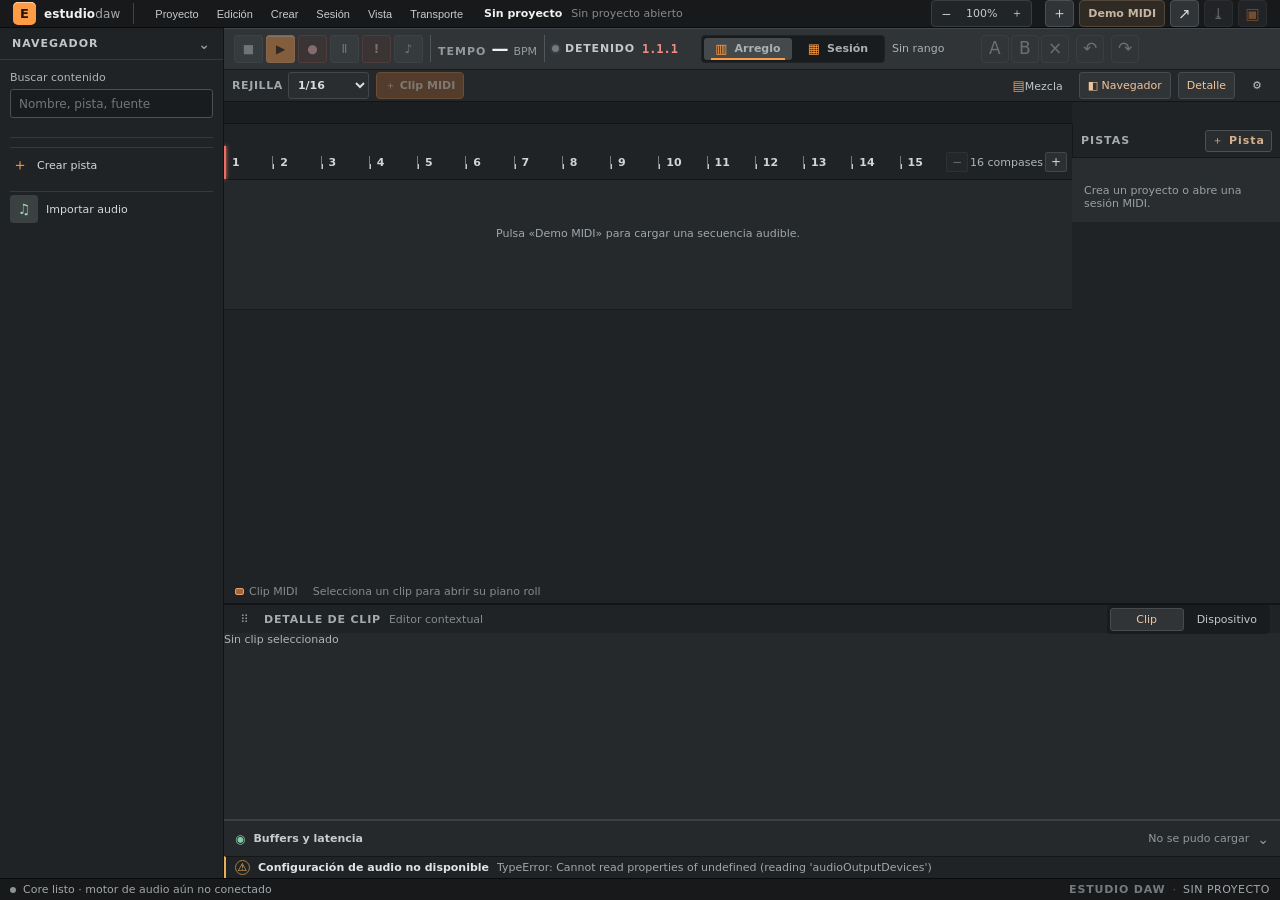
==== commit 3efd0d3b: "Merge remote-tracking branch 'origin/main' # Conflicts: #	crates/ui-shell/frontend/main.js #	openspe" ====
--- a/crates/ui-shell/frontend/index.html
+++ b/crates/ui-shell/frontend/index.html
@@ -105,7 +105,7 @@
         <section class="arrangement" aria-label="Arreglo musical">
           <div class="arrangement-scroll">
             <div class="arrangement-grid">
-              <div class="track-column-heading"><span>PISTAS</span><span class="track-create-actions-hint">Arreglo</span></div>
+              <div class="track-column-heading"><span>PISTAS</span><details class="arrangement-create-menu"><summary title="Crear pista" aria-label="Crear pista">＋ Pista</summary><div class="arrangement-create-menu-items"><button class="arrangement-create-track" type="button" data-track-kind="midi">♫ Pista MIDI</button><button class="arrangement-create-track" type="button" data-track-kind="audio">∿ Pista de audio</button><button class="arrangement-create-track" type="button" data-track-kind="bus">⇢ Bus interno</button></div></details></div>
               <div id="arrangement-overview" class="arrangement-overview" aria-label="Vista general del arreglo"></div>
               <div id="timeline-ruler" class="timeline-ruler" aria-label="Regla de compases"></div>
               <div id="track-list" class="arrangement-track-list"><div class="empty-state">Crea un proyecto o abre una sesión MIDI.</div></div>
--- a/crates/ui-shell/frontend/styles.css
+++ b/crates/ui-shell/frontend/styles.css
@@ -163,6 +163,14 @@
 .track-column-heading, .timeline-ruler { position: sticky; top: 24px; z-index: 5; height: 34px; display: flex; align-items: center; background: #202326; border-bottom: 1px solid #141617; }
 .track-column-heading { grid-column: 2; grid-row: 2; right: 0; z-index: 8; justify-content: space-between; padding: 0 8px; border-left: 1px solid #151819; color: #a5abae; font-size: 11px; font-weight: 750; letter-spacing: 1px; }
 .track-column-heading span:last-child { color: #82898d; font-size: 11px; }
+.arrangement-create-menu { position: relative; flex: none; }
+.arrangement-create-menu > summary { min-height: 22px; display: flex; align-items: center; padding: 0 6px; border: 1px solid #4a5053; border-radius: 3px; background: #292d30; color: #d6b08d; font-size: 11px; font-weight: 600; cursor: pointer; list-style: none; }
+.arrangement-create-menu > summary::-webkit-details-marker { display: none; }
+.arrangement-create-menu[open] > summary, .arrangement-create-menu > summary:hover { border-color: #a87549; background: #3a3027; color: #ffd2a8; }
+.arrangement-create-menu-items { position: absolute; z-index: 30; top: calc(100% + 3px); right: 0; min-width: 150px; display: grid; gap: 2px; padding: 4px; border: 1px solid #555d60; border-radius: 3px; background: #292d30; box-shadow: 0 5px 14px #0009; }
+.arrangement-create-menu-items button { min-height: 26px; padding: 3px 7px; border: 0; border-radius: 2px; background: transparent; color: #dfe2e3; font-size: 11px; text-align: left; cursor: pointer; }
+.arrangement-create-menu-items button:hover:not(:disabled), .arrangement-create-menu-items button:focus-visible { background: #41484b; color: #fff; }
+.arrangement-create-menu-items button:disabled { opacity: .42; cursor: not-allowed; }
 .track-create-actions { display: flex; gap: 3px; }
 .track-create-actions button { border: 1px solid #454a4d; border-radius: 3px; background: #292d30; color: #c8cdcf; font: 700 11px sans-serif; padding: 3px 5px; cursor: pointer; }
 .track-create-actions button:hover { background: #3a4043; color: #fff; }
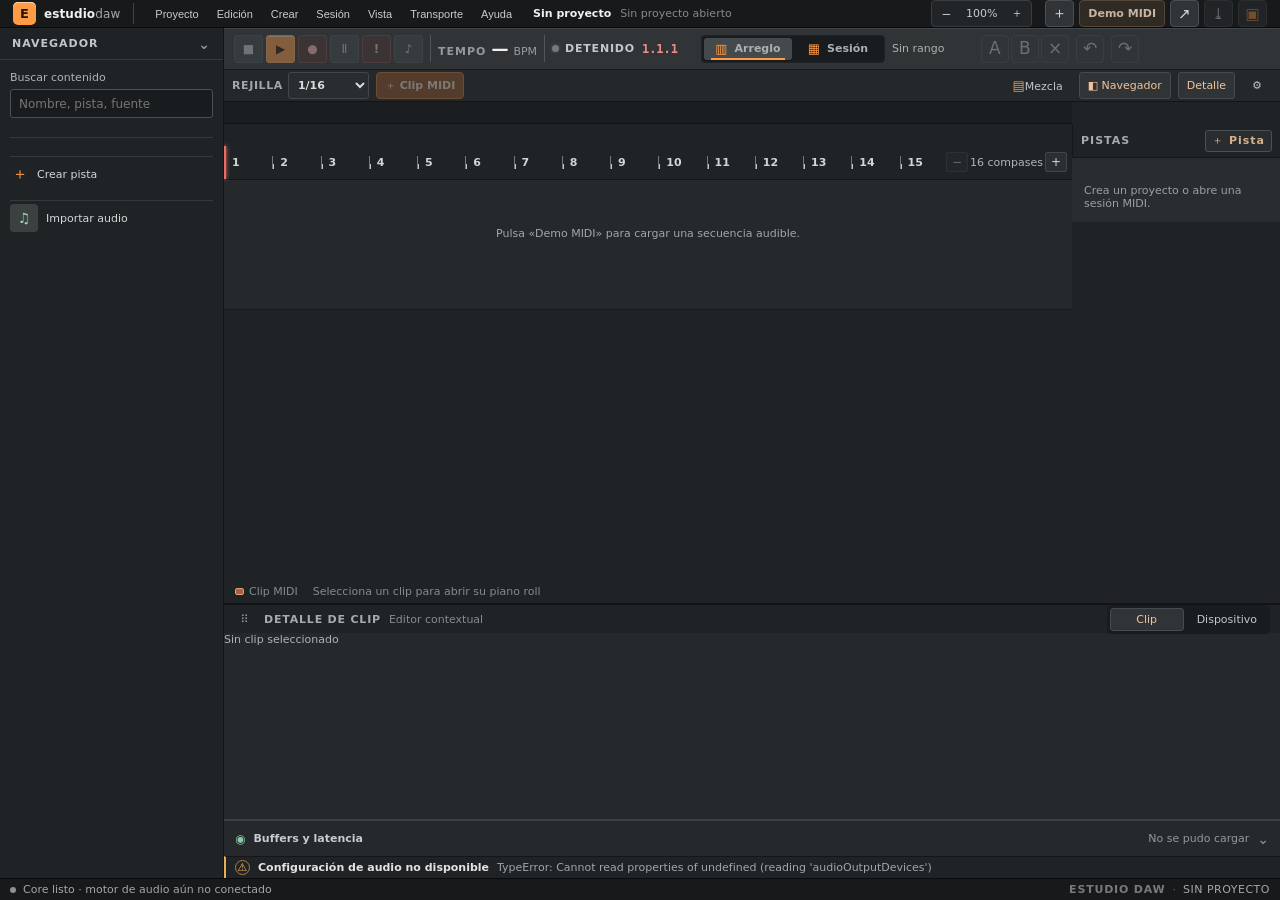
==== commit fa9fec5c: "feat: finish browser collections and keyboard help UI" ====
--- a/crates/ui-shell/frontend/index.html
+++ b/crates/ui-shell/frontend/index.html
@@ -35,6 +35,7 @@
         <section class="browser-panel">
           <label class="browser-search">Buscar contenido<input id="browser-content-search" type="search" placeholder="Nombre, pista, fuente" /></label>
           <nav id="browser-category-list" class="browser-categories" aria-label="Categorías del proyecto"></nav>
+          <nav id="browser-collection-list" class="browser-collections" aria-label="Colecciones del proyecto"></nav>
           <p id="browser-library-empty" class="browser-empty-hint" hidden>El proyecto aún no tiene clips ni medios. Puedes crear una pista o importar audio.</p>
           <section id="browser-midi-content" class="browser-content-section" aria-label="Clips MIDI" hidden><div class="browser-section-label browser-section-spaced">CLIPS MIDI</div><div id="browser-midi-list" class="browser-content-list" aria-live="polite"></div></section>
           <section id="browser-instrument-content" class="browser-content-section" aria-label="Instrumentos asignados" hidden><div class="browser-section-label browser-section-spaced">INSTRUMENTOS ASIGNADOS</div><div id="browser-instrument-list" class="browser-content-list" aria-live="polite"></div></section>
--- a/crates/ui-shell/frontend/styles.css
+++ b/crates/ui-shell/frontend/styles.css
@@ -222,6 +222,14 @@
 .track-identity-dialog textarea { resize: vertical; }
 .track-identity-actions { display: flex; justify-content: end; gap: 8px; }
 .track-identity-actions button { padding: 7px 12px; border: 1px solid #555e62; border-radius: 4px; background: #373d40; color: #e3e7e8; cursor: pointer; }
+.shortcuts-dialog { width: min(430px, calc(100vw - 32px)); padding: 20px; border: 1px solid #555e62; border-radius: 8px; background: #292e31; color: #edf0f0; box-shadow: 0 16px 60px #000b; }
+.shortcuts-dialog::backdrop { background: #090b0dcc; }
+.shortcuts-dialog h2 { margin: 0; font-size: 15px; }
+.shortcuts-dialog p { margin: 8px 0 16px; color: #aeb7ba; font-size: 11px; line-height: 1.5; }
+.shortcuts-list { display: grid; gap: 4px; }
+.shortcut-row { display: grid; grid-template-columns: 116px minmax(0,1fr); align-items: center; gap: 10px; min-height: 28px; color: #dce1e2; font-size: 11px; }
+.shortcut-row kbd { justify-self: start; padding: 3px 6px; border: 1px solid #596165; border-radius: 3px; background: #202426; color: #ffd0a5; font: inherit; font-size: 10px; }
+.shortcuts-footer { display: flex; justify-content: end; margin-top: 18px; }
 .track-remove-button { width: 19px; height: 19px; flex: 0 0 19px; display: grid; place-items: center; border: 1px solid #654540; border-radius: 3px; padding: 0; background: #332927; color: #dca095; font-size: 14px; line-height: 1; cursor: pointer; }
 .track-remove-button:hover { border-color: #b9685d; background: #55302d; color: #ffe5df; }
 .track-order-controls { display: inline-flex; gap: 2px; margin-left: auto; }
@@ -487,6 +495,15 @@
 .browser-search input { min-width: 0; height: 29px; padding: 0 8px; border: 1px solid #4a5053; border-radius: 3px; background: #191c1e; color: #eef0f0; font-size: 12px; }
 .browser-content-list { display: flex; flex-direction: column; gap: 2px; max-height: 190px; overflow: auto; }
 .browser-content-item { min-height: 31px; overflow: hidden; padding: 5px 7px; border: 0; border-left: 2px solid #5a6266; background: #292d30; color: #e1e4e5; font-size: 11px; text-align: left; text-overflow: ellipsis; white-space: nowrap; cursor: pointer; }
+.browser-collections { display: flex; gap: 3px; margin: 6px 0 3px; overflow: auto; padding-bottom: 3px; }
+.browser-collection { flex: 0 0 auto; min-height: 24px; padding: 3px 7px; border: 1px solid transparent; border-radius: 12px; background: #24282a; color: #9ca5a8; font-size: 10px; cursor: pointer; }
+.browser-collection:hover, .browser-collection:focus-visible { border-color: #596064; background: #303538; color: #f1f2f2; }
+.browser-collection.is-selected { border-color: #765538; background: #403326; color: #ffd0a5; }
+.browser-content-item-row { display: flex; min-width: 0; align-items: stretch; gap: 2px; }
+.browser-content-item-row .browser-content-item { flex: 1; min-width: 0; }
+.browser-favorite { width: 28px; min-width: 28px; border: 0; border-left: 1px solid #3b4144; background: #292d30; color: #899296; font-size: 15px; cursor: pointer; }
+.browser-favorite:hover, .browser-favorite:focus-visible, .browser-favorite.is-favorite { background: #3a3028; color: #ffbd79; }
+.browser-favorite:focus-visible { outline: 1px solid #e7924a; outline-offset: -2px; }
 .browser-content-item:hover, .browser-content-item:focus-visible { border-left-color: var(--accent); background: #383e41; }
 .browser-import { margin-top: 10px; border-top: 1px solid #34393c; }
 .browser-import > summary { min-height: 34px; display: flex; align-items: center; gap: 7px; color: #d4d8d9; font-size: 11px; cursor: pointer; }
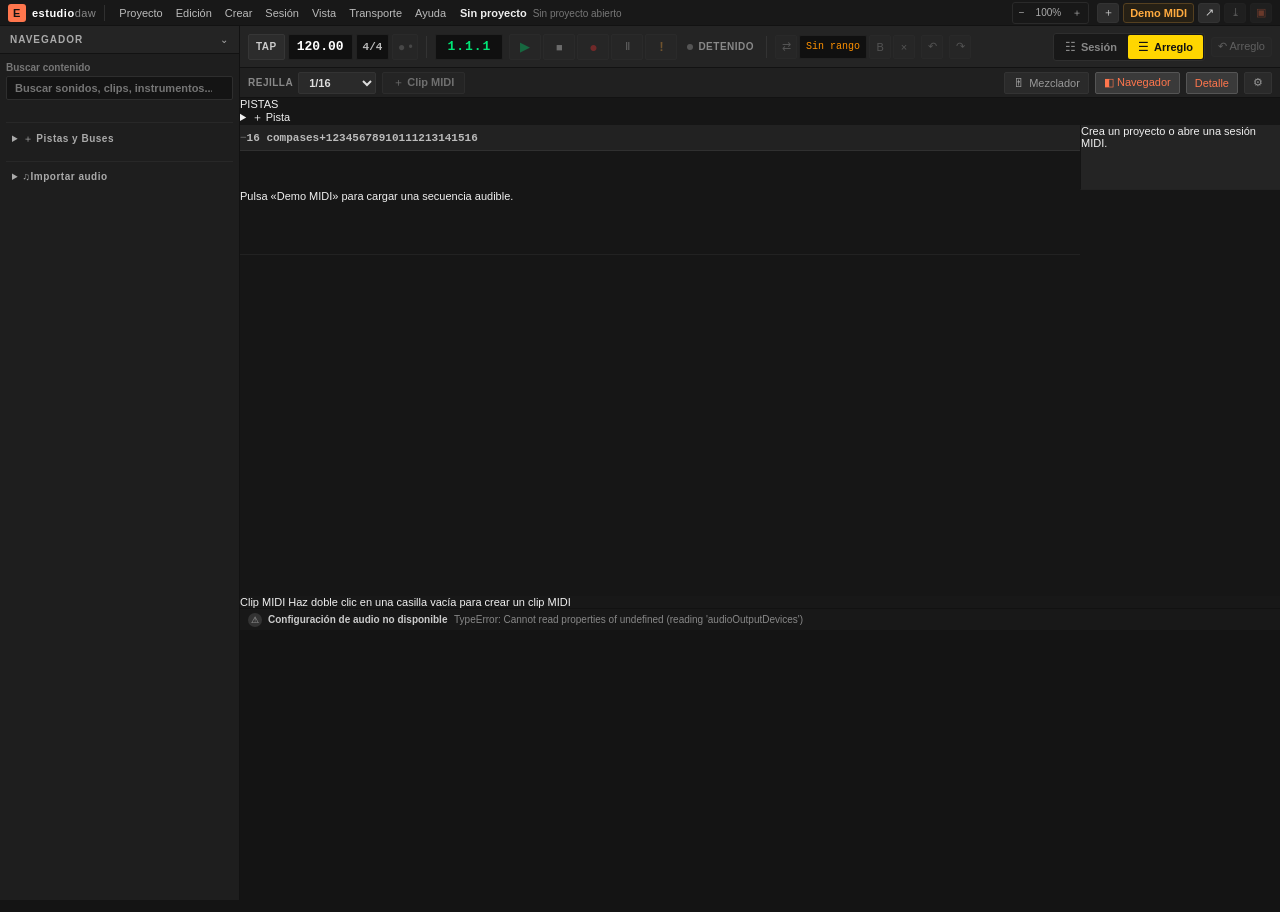
==== commit 9c3d65e9: "feat(ui): implement authentic Ableton Live 12 layout, dark theme, and navigation" ====
--- a/crates/ui-shell/frontend/index.html
+++ b/crates/ui-shell/frontend/index.html
@@ -3,151 +3,297 @@
   <head>
     <meta charset="UTF-8" />
     <meta name="viewport" content="width=device-width, initial-scale=1.0" />
-    <meta name="theme-color" content="#1c1f22" />
-    <title>Estudio DAW</title>
+    <meta name="theme-color" content="#181818" />
+    <title>Estudio DAW · Ableton Suite Edition</title>
     <link rel="stylesheet" href="./styles.css" />
     <script src="./platform-tauri.js" defer></script>
     <script src="./main.js" defer></script>
   </head>
   <body>
     <header class="appbar">
-      <a class="brand" href="#" aria-label="Estudio DAW"><span class="brand-mark">E</span><span>estudio<span class="brand-light">daw</span></span></a>
+      <a class="brand" href="#" aria-label="Estudio DAW">
+        <span class="brand-mark">E</span>
+        <span>estudio<span class="brand-light">daw</span></span>
+      </a>
       <span class="appbar-divider"></span>
       <nav id="application-menu" class="application-menu" aria-label="Menú principal"></nav>
-      <div class="project-identity"><strong id="project-name">Sin proyecto</strong><span id="project-path" title="">Sin proyecto abierto</span></div>
+      <div class="project-identity">
+        <strong id="project-name">Sin proyecto</strong>
+        <span id="project-path" title="">Sin proyecto abierto</span>
+      </div>
       <div class="ui-zoom-controls" role="group" aria-label="Tamaño de la interfaz">
         <button id="zoom-out" title="Reducir interfaz (Ctrl+-)" aria-label="Reducir tamaño de interfaz">−</button>
         <button id="zoom-reset" title="Restablecer interfaz (Ctrl+0)" aria-label="Restablecer tamaño de interfaz"><span id="zoom-level">100%</span></button>
         <button id="zoom-in" title="Ampliar interfaz (Ctrl++)" aria-label="Ampliar tamaño de interfaz">＋</button>
       </div>
       <nav class="project-actions" aria-label="Acciones de proyecto">
-        <button id="new-project" class="icon-button" title="Crear un proyecto nuevo" aria-label="Nuevo proyecto">＋</button>
-        <button id="demo-project" class="button button-demo" title="Cargar una sesión MIDI de demostración" hidden>Demo MIDI</button>
-        <button id="open-project" class="icon-button" title="Abrir un proyecto" aria-label="Abrir proyecto">↗</button>
-        <button id="save-project-as" class="icon-button" title="Guardar proyecto como" aria-label="Guardar como" disabled>⤓</button>
-        <button id="save-project" class="icon-button icon-save" title="Guardar proyecto" aria-label="Guardar" disabled>▣</button>
+        <button id="new-project" class="icon-button" title="Crear un proyecto nuevo (Ctrl+N)" aria-label="Nuevo proyecto">＋</button>
+        <button id="demo-project" class="button button-demo" title="Cargar sesión MIDI de demostración">Demo MIDI</button>
+        <button id="open-project" class="icon-button" title="Abrir un proyecto (Ctrl+O)" aria-label="Abrir proyecto">↗</button>
+        <button id="save-project-as" class="icon-button" title="Guardar proyecto como (Ctrl+Mayús+S)" aria-label="Guardar como" disabled>⤓</button>
+        <button id="save-project" class="icon-button icon-save" title="Guardar proyecto (Ctrl+S)" aria-label="Guardar" disabled>▣</button>
       </nav>
     </header>
 
     <div class="workstation">
       <aside class="browser" aria-label="Navegador del proyecto">
-        <div class="browser-title"><span>NAVEGADOR</span><span class="browser-chevron">⌄</span></div>
+        <div class="browser-title">
+          <span>NAVEGADOR</span>
+          <span class="browser-chevron">⌄</span>
+        </div>
         <section class="browser-panel">
-          <label class="browser-search">Buscar contenido<input id="browser-content-search" type="search" placeholder="Nombre, pista, fuente" /></label>
+          <label class="browser-search">
+            Buscar contenido
+            <input id="browser-content-search" type="search" placeholder="Buscar sonidos, clips, instrumentos..." />
+          </label>
           <nav id="browser-category-list" class="browser-categories" aria-label="Categorías del proyecto"></nav>
           <nav id="browser-collection-list" class="browser-collections" aria-label="Colecciones del proyecto"></nav>
-          <p id="browser-library-empty" class="browser-empty-hint" hidden>El proyecto aún no tiene clips ni medios. Puedes crear una pista o importar audio.</p>
-          <section id="browser-midi-content" class="browser-content-section" aria-label="Clips MIDI" hidden><div class="browser-section-label browser-section-spaced">CLIPS MIDI</div><div id="browser-midi-list" class="browser-content-list" aria-live="polite"></div></section>
-          <section id="browser-instrument-content" class="browser-content-section" aria-label="Instrumentos asignados" hidden><div class="browser-section-label browser-section-spaced">INSTRUMENTOS ASIGNADOS</div><div id="browser-instrument-list" class="browser-content-list" aria-live="polite"></div></section>
-          <section id="browser-audio-content" class="browser-content-section" aria-label="Audio del proyecto" hidden><div class="browser-section-label browser-section-spaced">AUDIO DEL PROYECTO</div><div id="browser-media-tools" class="browser-media-tools" hidden><label class="media-import-field">Canales<select id="browser-media-channels" disabled><option value="all">Todos</option><option value="1">Mono</option><option value="2">Estéreo</option><option value="multi">Más de 2</option></select></label></div><div id="browser-media-list" class="browser-media-list" aria-live="polite"></div></section>
+          <p id="browser-library-empty" class="browser-empty-hint" hidden>El proyecto aún no tiene clips ni medios. Crea una pista o importa audio.</p>
+          <section id="browser-midi-content" class="browser-content-section" aria-label="Clips MIDI" hidden>
+            <div class="browser-section-label browser-section-spaced">CLIPS MIDI</div>
+            <div id="browser-midi-list" class="browser-content-list" aria-live="polite"></div>
+          </section>
+          <section id="browser-instrument-content" class="browser-content-section" aria-label="Instrumentos asignados" hidden>
+            <div class="browser-section-label browser-section-spaced">INSTRUMENTOS ASIGNADOS</div>
+            <div id="browser-instrument-list" class="browser-content-list" aria-live="polite"></div>
+          </section>
+          <section id="browser-audio-content" class="browser-content-section" aria-label="Audio del proyecto" hidden>
+            <div class="browser-section-label browser-section-spaced">AUDIO DEL PROYECTO</div>
+            <div id="browser-media-tools" class="browser-media-tools" hidden>
+              <label class="media-import-field">Canales
+                <select id="browser-media-channels" disabled>
+                  <option value="all">Todos</option>
+                  <option value="1">Mono</option>
+                  <option value="2">Estéreo</option>
+                  <option value="multi">Más de 2</option>
+                </select>
+              </label>
+            </div>
+            <div id="browser-media-list" class="browser-media-list" aria-live="polite"></div>
+          </section>
           <details class="browser-create">
-            <summary><span>＋</span><span>Crear pista</span></summary>
+            <summary><span>＋ Pistas y Buses</span></summary>
             <div class="browser-create-actions">
-              <button id="add-midi-track" class="browser-create-action" title="Añadir pista MIDI" disabled><span class="browser-create-icon midi">♫</span><span><strong>Pista MIDI</strong><small>Instrumentos y clips de notas</small></span></button>
-              <button id="add-audio-track" class="browser-create-action" title="Añadir pista de audio vacía" disabled><span class="browser-create-icon audio">∿</span><span><strong>Pista de audio</strong><small>Importar o grabar sonido</small></span></button>
-              <button id="add-bus-track" class="browser-create-action" title="Añadir bus interno" disabled><span class="browser-create-icon bus">⇢</span><span><strong>Bus interno</strong><small>Enrutar pistas del proyecto</small></span></button>
+              <button id="add-midi-track" class="browser-create-action" title="Añadir pista MIDI (Ctrl+Mayús+T)" disabled>
+                <span class="browser-create-icon midi">♫</span>
+                <span><strong>Pista MIDI</strong><small>Instrumentos y notas</small></span>
+              </button>
+              <button id="add-audio-track" class="browser-create-action" title="Añadir pista de audio (Ctrl+T)" disabled>
+                <span class="browser-create-icon audio">∿</span>
+                <span><strong>Pista de audio</strong><small>Grabar y muestras</small></span>
+              </button>
+              <button id="add-bus-track" class="browser-create-action" title="Añadir bus / retorno" disabled>
+                <span class="browser-create-icon bus">⇢</span>
+                <span><strong>Bus interno</strong><small>Enrutamiento</small></span>
+              </button>
             </div>
           </details>
           <details class="browser-import">
             <summary><span class="action-glyph">♫</span><span>Importar audio</span></summary>
-            <label class="media-import-field">Pista de destino<select id="audio-import-track" disabled><option value="">Crea una pista de audio</option></select></label>
-            <label class="media-import-field">Ubicación inicial (compás; clic en regla para ajustar)<input id="audio-import-bar" type="number" min="1" step="1" value="1" disabled /></label>
+            <label class="media-import-field">Pista de destino
+              <select id="audio-import-track" disabled><option value="">Crea una pista de audio</option></select>
+            </label>
+            <label class="media-import-field">Compás inicial
+              <input id="audio-import-bar" type="number" min="1" step="1" value="1" disabled />
+            </label>
             <div id="edit-cursor-position" class="edit-cursor-position">Cursor: compás 1 · pulso 1</div>
-            <label class="media-import-field">Procedencia<select id="audio-import-mode" disabled><option value="copy">Copiar a la carpeta del proyecto</option><option value="link">Vincular archivo original</option></select></label>
-            <label class="media-import-field">Canales de origen<select id="audio-import-channels" disabled><option value="">Selecciona un archivo</option></select></label>
-            <div id="audio-import-selected" class="audio-import-selected">No hay archivo seleccionado</div>
-            <button id="browser-import-audio" class="browser-action" disabled><span class="action-glyph">♫</span><span><strong>Elegir archivo</strong><small>Revisa y preescucha antes de importar</small></span><span class="action-arrow">›</span></button>
-            <div class="audio-import-actions"><button id="audio-import-preview" disabled>▶ Escuchar</button><button id="audio-import-commit" disabled>Importar</button></div>
+            <label class="media-import-field">Procedencia
+              <select id="audio-import-mode" disabled>
+                <option value="copy">Copiar a proyecto</option>
+                <option value="link">Vincular original</option>
+              </select>
+            </label>
+            <label class="media-import-field">Canales
+              <select id="audio-import-channels" disabled><option value="">Selecciona archivo</option></select>
+            </label>
+            <div id="audio-import-selected" class="audio-import-selected">No hay archivo</div>
+            <button id="browser-import-audio" class="browser-action" disabled>
+              <span class="action-glyph">♫</span>
+              <span><strong>Elegir archivo</strong><small>Explorar almacenamiento</small></span>
+            </button>
+            <div class="audio-import-actions">
+              <button id="audio-import-preview" disabled>▶ Escuchar</button>
+              <button id="audio-import-commit" disabled>Importar</button>
+            </div>
           </details>
         </section>
       </aside>
 
       <main class="editor">
+        <!-- Ableton Live 12 Master Transport Bar -->
         <section class="transport-bar" aria-label="Transporte">
+          <div class="live-tempo-section">
+            <button id="tap-tempo" class="live-btn live-tap-btn" type="button" title="Tap Tempo">TAP</button>
+            <div class="live-lcd-box" title="Tempo (BPM)">
+              <strong id="transport-tempo">120.00</strong>
+            </div>
+            <div class="live-sig-box" title="Métrica">4/4</div>
+            <button id="metronome" class="transport-metronome" title="Metrónomo (C)" aria-label="Metrónomo">● •</button>
+          </div>
+
+          <span class="transport-separator"></span>
+
+          <div id="transport-position" class="transport-position" title="Posición en compases.pulsos.semicorcheas" aria-live="off">1.1.1</div>
+
           <div class="transport-controls">
-            <button id="stop" class="transport-button" title="Detener" aria-label="Detener" disabled>■</button>
-            <button id="play" class="transport-button transport-play" title="Reproducir" aria-label="Reproducir" disabled>▶</button>
-            <button id="record" class="transport-button transport-record" title="Grabar en las pistas armadas" aria-label="Grabar en las pistas armadas" aria-pressed="false" disabled>●</button>
-            <button id="pause" class="transport-button" title="Pausar" aria-label="Pausar" disabled>Ⅱ</button>
-            <button id="panic" class="transport-button transport-panic" title="Apagar todas las notas MIDI" aria-label="Apagar todas las notas MIDI" disabled>!</button>
-            <button id="metronome" class="transport-button transport-metronome" title="Activar metrónomo" aria-label="Activar metrónomo" aria-pressed="false" disabled>♪</button>
-          </div>
+            <button id="play" class="transport-button transport-play" title="Reproducir (Espacio)" aria-label="Reproducir" disabled>▶</button>
+            <button id="stop" class="transport-button" title="Detener (Espacio)" aria-label="Detener" disabled>■</button>
+            <button id="record" class="transport-button transport-record" title="Grabar (F9)" aria-label="Grabar" aria-pressed="false" disabled>●</button>
+            <button id="pause" class="transport-button" title="Pausar" aria-label="Pausar" disabled hidden>Ⅱ</button>
+            <button id="panic" class="transport-button transport-panic" title="Apagar notas MIDI (Pánico)" aria-label="Pánico" disabled>!</button>
+          </div>
+
+          <div class="transport-state">
+            <span class="state-led"></span>
+            <span id="transport-state">DETENIDO</span>
+          </div>
+
           <span class="transport-separator"></span>
-          <div class="transport-readout"><span class="eyebrow">TEMPO</span><strong id="transport-tempo">—</strong><span class="unit">BPM</span></div>
-          <span class="transport-separator"></span>
-          <div class="transport-state"><span class="state-led"></span><span id="transport-state">DETENIDO</span></div>
-          <span id="transport-position" class="transport-position" aria-live="off">1.1.1</span>
+
+          <div class="loop-range-controls" aria-label="Bucle y Repetición">
+            <button id="loop-point-a" class="history-button" title="Activar/Fijar inicio del bucle (Ctrl+L)">⇄</button>
+            <span id="loop-range-readout" class="loop-range-readout">Sin rango</span>
+            <button id="loop-point-b" class="history-button" title="Fijar fin del bucle">B</button>
+            <button id="loop-range-clear" class="history-button" title="Limpiar bucle">×</button>
+          </div>
+
+          <button id="undo" class="history-button" title="Deshacer (Ctrl+Z)" aria-label="Deshacer" disabled>↶</button>
+          <button id="redo" class="history-button" title="Rehacer (Ctrl+Y / Ctrl+Mayús+Z)" aria-label="Rehacer" disabled>↷</button>
+          <span id="revision" class="revision" hidden>REV —</span>
+
           <nav class="view-tabs transport-view-tabs" role="tablist" aria-label="Vistas de composición">
-            <button id="show-arrangement" class="view-tab is-selected" title="Arreglo (Tab / Ctrl+1)" role="tab" aria-selected="true"><span class="tab-icon">▥</span>Arreglo</button>
-            <button id="show-session" class="view-tab" title="Sesión (Tab / Ctrl+2)" role="tab" aria-selected="false"><span class="tab-icon">▦</span>Sesión</button>
+            <button id="show-session" class="view-tab" title="Vista Sesión (Tab)" role="tab" aria-selected="false">
+              <span class="tab-icon">☷</span>Sesión
+            </button>
+            <button id="show-arrangement" class="view-tab is-selected" title="Vista Arreglo (Tab)" role="tab" aria-selected="true">
+              <span class="tab-icon">☰</span>Arreglo
+            </button>
           </nav>
-          <span id="loop-range-readout" class="loop-range-readout">Sin rango</span>
-          <span class="loop-range-controls" aria-label="Rango de repetición">
-            <button id="loop-point-a" class="history-button" title="Fijar inicio del rango en el cursor">A</button>
-            <button id="loop-point-b" class="history-button" title="Fijar fin del rango en el cursor">B</button>
-            <button id="loop-range-clear" class="history-button" title="Limpiar rango">×</button>
-          </span>
-          <button id="undo" class="history-button" title="Deshacer último cambio" aria-label="Deshacer" disabled>↶</button>
-          <button id="redo" class="history-button" title="Rehacer último cambio" aria-label="Rehacer" disabled>↷</button>
-          <span id="revision" class="revision" hidden>REV —</span>
-          <button id="return-to-arrangement" class="button button-accent" type="button" hidden disabled>↶ Volver a Arreglo</button>
-        </section>
-
+          <button id="return-to-arrangement" class="button button-accent" type="button" hidden disabled>↶ Arreglo</button>
+        </section>
+
+        <!-- Secondary Surface Toolbar -->
         <section class="surface-toolbar" aria-label="Herramientas de la superficie">
-          <label class="grid-snap-select"><span>REJILLA</span><select id="grid-snap" aria-label="Ajuste a rejilla"><option value="0.25">1/16</option><option value="0.5">1/8</option><option value="1">1/4</option><option value="bar">Compás</option><option value="0">Libre</option></select></label>
-          <button id="create-midi-clip" class="button button-accent creative-create-clip" type="button" title="Crear un clip MIDI vacío de un compás en el cursor" disabled>＋ Clip MIDI</button>
+          <label class="grid-snap-select">
+            <span>REJILLA</span>
+            <select id="grid-snap" aria-label="Ajuste a rejilla">
+              <option value="0.25">1/16</option>
+              <option value="0.5">1/8</option>
+              <option value="1">1/4</option>
+              <option value="bar">Compás</option>
+              <option value="0">Libre</option>
+            </select>
+          </label>
+          <button id="create-midi-clip" class="button button-accent creative-create-clip" type="button" title="Crear un clip MIDI vacío en el cursor (Ctrl+Mayús+M)" disabled>＋ Clip MIDI</button>
           <span class="surface-toolbar-spacer"></span>
-          <button id="show-mixer" class="workspace-view-toggle mixer-panel-toggle" type="button" title="Mostrar u ocultar el mezclador (Ctrl+3)" aria-pressed="false"><span class="tab-icon">▤</span>Mezcla</button>
-          <button id="toggle-browser" class="workspace-view-toggle" type="button" title="Mostrar u ocultar el navegador (Ctrl+Alt+B)" aria-label="Mostrar u ocultar navegador" aria-pressed="true">◧ Navegador</button>
-          <button id="toggle-clip-detail" class="workspace-view-toggle" type="button" title="Mostrar u ocultar el detalle del clip (Mayús+Tab)" aria-label="Mostrar u ocultar el detalle del clip" aria-pressed="true">Detalle</button>
-          <button id="rail-settings" class="workspace-view-toggle workspace-settings-toggle" type="button" title="Abrir preferencias de audio" aria-label="Abrir preferencias de audio">⚙</button>
-        </section>
-
+          <button id="show-mixer" class="workspace-view-toggle mixer-panel-toggle" type="button" title="Mezclador flotante (Ctrl+3)" aria-pressed="false"><span class="tab-icon">🎚</span>Mezclador</button>
+          <button id="toggle-browser" class="workspace-view-toggle" type="button" title="Mostrar/ocultar navegador (Ctrl+Alt+B)" aria-label="Navegador" aria-pressed="true">◧ Navegador</button>
+          <button id="toggle-clip-detail" class="workspace-view-toggle" type="button" title="Mostrar/ocultar detalle (Mayús+Tab)" aria-label="Detalle" aria-pressed="true">Detalle</button>
+          <button id="rail-settings" class="workspace-view-toggle workspace-settings-toggle" type="button" title="Audio & Buffers" aria-label="Preferencias de audio">⚙</button>
+        </section>
+
+        <!-- Central Work Area: Arrangement View -->
         <section class="arrangement" aria-label="Arreglo musical">
           <div class="arrangement-scroll">
             <div class="arrangement-grid">
-              <div class="track-column-heading"><span>PISTAS</span><details class="arrangement-create-menu"><summary title="Crear pista" aria-label="Crear pista">＋ Pista</summary><div class="arrangement-create-menu-items"><button class="arrangement-create-track" type="button" data-track-kind="midi">♫ Pista MIDI</button><button class="arrangement-create-track" type="button" data-track-kind="audio">∿ Pista de audio</button><button class="arrangement-create-track" type="button" data-track-kind="bus">⇢ Bus interno</button></div></details></div>
+              <div class="track-column-heading">
+                <span>PISTAS</span>
+                <details class="arrangement-create-menu">
+                  <summary title="Crear pista">＋ Pista</summary>
+                  <div class="arrangement-create-menu-items">
+                    <button class="arrangement-create-track" type="button" data-track-kind="midi">♫ Pista MIDI</button>
+                    <button class="arrangement-create-track" type="button" data-track-kind="audio">∿ Pista de audio</button>
+                    <button class="arrangement-create-track" type="button" data-track-kind="bus">⇢ Bus interno</button>
+                  </div>
+                </details>
+              </div>
               <div id="arrangement-overview" class="arrangement-overview" aria-label="Vista general del arreglo"></div>
               <div id="timeline-ruler" class="timeline-ruler" aria-label="Regla de compases"></div>
-              <div id="track-list" class="arrangement-track-list"><div class="empty-state">Crea un proyecto o abre una sesión MIDI.</div></div>
-              <div id="arrangement-lanes" class="arrangement-lanes"><div class="empty-state timeline-empty">Pulsa «Demo MIDI» para cargar una secuencia audible.</div></div>
-            </div>
-          </div>
+              <div id="track-list" class="arrangement-track-list">
+                <div class="empty-state">Crea un proyecto o abre una sesión MIDI.</div>
+              </div>
+              <div id="arrangement-lanes" class="arrangement-lanes">
+                <div class="empty-state timeline-empty">Pulsa «Demo MIDI» para cargar una secuencia audible.</div>
+              </div>
+            </div>
+          </div>
+          <!-- Session View Matrix -->
           <div id="session-view" class="alternative-surface session-surface" aria-label="Pistas de Session" hidden></div>
-          <div id="arrangement-legend" class="arrangement-legend"><span><i class="legend-swatch"></i>Clip MIDI</span><span>Selecciona un clip para abrir su piano roll</span></div>
-        </section>
-
+          <div id="arrangement-legend" class="arrangement-legend">
+            <span><i class="legend-swatch"></i>Clip MIDI</span>
+            <span>Haz doble clic en una casilla vacía para crear un clip MIDI</span>
+          </div>
+        </section>
+
+        <!-- Detached Mixer View (optional panel) -->
         <section id="mixer-view" class="alternative-surface mixer-surface" aria-label="Mezclador del proyecto" hidden></section>
 
+        <!-- Bottom Detail View: Piano Roll (Clip) OR Device Rack (Device) -->
         <section class="lower-panel">
-          <div class="lower-panel-title"><div class="panel-grip" role="separator" aria-orientation="horizontal" tabindex="0" title="Arrastra para cambiar el tamaño del detalle" aria-label="Cambiar el tamaño del detalle">⠿</div><strong id="lower-panel-title">DETALLE DE CLIP</strong><span class="lower-panel-subtitle">Editor contextual</span><div class="detail-tabs" role="tablist" aria-label="Detalle contextual"><button id="detail-clip-tab" class="detail-tab is-selected" type="button" aria-pressed="true">Clip</button><button id="detail-device-tab" class="detail-tab" type="button" aria-pressed="false">Dispositivo</button></div></div>
+          <div class="lower-panel-title">
+            <div class="panel-grip" role="separator" aria-orientation="horizontal" tabindex="0" title="Arrastra para redimensionar el detalle inferior" aria-label="Redimensionar">⠿</div>
+            <strong id="lower-panel-title">DETALLE DE CLIP</strong>
+            <span class="lower-panel-subtitle">Editor contextual</span>
+            <div class="detail-tabs" role="tablist" aria-label="Detalle contextual">
+              <button id="detail-clip-tab" class="detail-tab is-selected" type="button" aria-pressed="true">♩ Clip</button>
+              <button id="detail-device-tab" class="detail-tab" type="button" aria-pressed="false">🎛 Dispositivo</button>
+            </div>
+          </div>
           <div id="clip-inspector" class="clip-inspector" aria-live="polite"><span>Sin clip seleccionado</span></div>
           <div id="device-inspector" class="device-inspector" hidden></div>
           <details id="audio-settings" class="audio-settings">
-            <summary class="audio-summary"><span class="audio-summary-icon">◉</span><span id="audio-settings-title">Buffers y latencia</span><span id="audio-apply-state" class="revision">Cargando…</span><span class="summary-chevron">⌄</span></summary>
+            <summary class="audio-summary">
+              <span class="audio-summary-icon">◉</span>
+              <span id="audio-settings-title">Buffers y latencia</span>
+              <span id="audio-apply-state" class="revision">Cargando…</span>
+              <span class="summary-chevron">⌄</span>
+            </summary>
             <div class="audio-settings-body">
               <div class="audio-profile-row">
                 <label for="audio-profile">Perfil</label>
-                <select id="audio-profile"><option value="liveRecord">Live / Grabar</option><option value="multitrackPlayback">Reproducción multipista</option></select>
-                <label for="device-period">Periodo del dispositivo</label>
+                <select id="audio-profile">
+                  <option value="liveRecord">Live / Grabar</option>
+                  <option value="multitrackPlayback">Reproducción multipista</option>
+                </select>
+                <label for="device-period">Periodo</label>
                 <div class="audio-number"><input id="device-period" type="number" min="16" max="2048" step="32" /><span>frames</span></div>
                 <label for="playback-safety">Margen PCM</label>
                 <div class="audio-number"><input id="playback-safety" type="number" min="0" max="2048" step="256" /><span>frames</span></div>
-                <button id="save-audio-settings" class="button button-accent">Aplicar al próximo inicio</button>
-              </div>
-              <div class="audio-device-row"><label for="audio-output-device">Salida de audio</label><select id="audio-output-device"><option value="pipewire:default">Automática (AudioBox si está disponible)</option></select><span>Se conecta al iniciar Play; el cambio no interrumpe un stream activo.</span></div>
-              <div class="audio-readouts"><span>Frecuencia<strong id="audio-sample-rate">—</strong></span><span>Periodo solicitado<strong id="audio-requested-period">—</strong></span><span>Periodo efectivo<strong id="audio-effective-period">No disponible</strong></span><span>Búfer extra<strong id="audio-safety-duration">—</strong></span></div>
-              <p class="audio-help">Los perfiles se aplican al iniciar el siguiente stream. PipeWire puede negociar un periodo distinto; el margen PCM sólo afecta la cola de pistas SoundFont.</p>
-              <p class="audio-help audio-warning">Play reproduce clips MIDI y regiones de audio. Record graba pistas armadas como regiones. La captura MIDI live todavía se controla desde CLI.</p>
+                <button id="save-audio-settings" class="button button-accent">Aplicar al inicio</button>
+              </div>
+              <div class="audio-device-row">
+                <label for="audio-output-device">Salida de audio</label>
+                <select id="audio-output-device"><option value="pipewire:default">Automática (PipeWire / AudioBox)</option></select>
+              </div>
+              <div class="audio-readouts">
+                <span>Frecuencia: <strong id="audio-sample-rate">—</strong></span>
+                <span>Periodo: <strong id="audio-requested-period">—</strong></span>
+                <span>Efectivo: <strong id="audio-effective-period">No disponible</strong></span>
+                <span>Búfer extra: <strong id="audio-safety-duration">—</strong></span>
+              </div>
             </div>
           </details>
         </section>
 
-        <section class="status-message" role="status" aria-live="polite"><span class="status-icon">i</span><div><strong id="notice-title">Estudio DAW listo</strong><span id="notice-text">Crea un proyecto o abre Demo MIDI para ver el arreglo y probar el sonido.</span></div></section>
+        <!-- Status & Context Info -->
+        <section class="status-message" role="status" aria-live="polite">
+          <span class="status-icon">i</span>
+          <div>
+            <strong id="notice-title">Estudio DAW listo</strong>
+            <span id="notice-text">Presiona Tab para alternar entre Sesión y Arreglo. Pulsa Demo MIDI para comenzar.</span>
+          </div>
+        </section>
       </main>
     </div>
 
-    <footer class="statusbar"><span class="connection-dot"></span><span id="engine-status">Core listo · motor de audio aún no conectado</span><span class="statusbar-spacer"></span><span class="statusbar-label">ESTUDIO DAW</span><span class="statusbar-separator">·</span><span id="project-status">SIN PROYECTO</span></footer>
+    <footer class="statusbar">
+      <span class="connection-dot"></span>
+      <span id="engine-status">Core listo · motor de audio conectado</span>
+      <span class="statusbar-spacer"></span>
+      <span class="statusbar-label">ESTUDIO DAW · LIVE 12 EDITION</span>
+      <span class="statusbar-separator">·</span>
+      <span id="project-status">SIN PROYECTO</span>
+    </footer>
     <div id="action-context-menu" class="action-context-menu" role="menu" aria-label="Acciones contextuales" hidden></div>
   </body>
 </html>
--- a/crates/ui-shell/frontend/styles.css
+++ b/crates/ui-shell/frontend/styles.css
@@ -1,678 +1,1274 @@
+/* ==========================================================================
+   ESTUDIO DAW — ABLETON LIVE SUITE 12 DARK THEME & WORKFLOW
+   ========================================================================== */
+
 :root {
   color-scheme: dark;
-  font-family: Inter, "Segoe UI", ui-sans-serif, system-ui, sans-serif;
+  font-family: -apple-system, BlinkMacSystemFont, "Segoe UI", Roboto, Helvetica, Arial, sans-serif;
   font-synthesis: none;
   text-rendering: optimizeLegibility;
-  --bg: #202326;
-  --chrome: #17191b;
-  --panel: #292c2f;
-  --panel-raised: #33373a;
-  --panel-inset: #222527;
-  --border: #17191b;
-  --line: #41464a;
-  --text: #e8e9e9;
-  --muted: #9da3a7;
-  --accent: #ff9b45;
-  --mint: #83d6af;
-  color: var(--text);
-  background: var(--bg);
+
+  /* --- Ableton Live 12 Core Palette --- */
+  --live-bg-base: #141414;
+  --live-bg-surface: #242424;
+  --live-bg-panel: #2b2b2b;
+  --live-bg-raised: #383838;
+  --live-bg-inset: #1a1a1a;
+  --live-bg-slot: #222222;
+  --live-bg-slot-hover: #2e2e2e;
+  --live-border-dark: #121212;
+  --live-border-subtle: #333333;
+  --live-border-highlight: #484848;
+
+  --live-text-primary: #f0f0f0;
+  --live-text-secondary: #9e9e9e;
+  --live-text-dim: #666666;
+
+  /* --- Ableton Signature Accents --- */
+  --live-play-green: #00e676;
+  --live-rec-red: #ff3333;
+  --live-arm-red: #ff3333;
+  --live-solo-blue: #2979ff;
+  --live-active-yellow: #ffd600;
+  --live-loop-amber: #ff9100;
+  --live-accent-orange: #ff764d;
+  --live-lcd-bg: #101010;
+  --live-lcd-border: #222222;
+  --live-lcd-text: #e8e8e8;
+  --live-meter-green: #00e676;
+  --live-meter-yellow: #ffd600;
+  --live-meter-red: #ff3333;
+
+  /* Legacy variable aliases for full backend/DOM compatibility */
+  --bg: var(--live-bg-base);
+  --chrome: var(--live-bg-surface);
+  --panel: var(--live-bg-panel);
+  --panel-raised: var(--live-bg-raised);
+  --panel-inset: var(--live-bg-inset);
+  --border: var(--live-border-dark);
+  --line: var(--live-border-subtle);
+  --text: var(--live-text-primary);
+  --muted: var(--live-text-secondary);
+  --accent: var(--live-accent-orange);
+  --mint: var(--live-play-green);
+
+  color: var(--live-text-primary);
+  background: var(--live-bg-base);
 }
 
 * { box-sizing: border-box; }
-html, body { width: 100%; height: 100%; margin: 0; overflow: hidden; }
-body { min-width: 760px; min-height: 520px; background: var(--bg); font-size: 12px; }
+html, body { width: 100%; height: 100%; margin: 0; overflow: hidden; background: var(--live-bg-base); font-size: 11px; user-select: none; }
 button, select, input { font: inherit; }
-button { color: inherit; }
-button:focus-visible, select:focus-visible, input:focus-visible, a:focus-visible { outline: 2px solid var(--accent); outline-offset: 2px; }
-button:disabled { opacity: .4; cursor: not-allowed !important; }
-
-.appbar { height: 28px; min-width: 0; display: flex; align-items: center; gap: 13px; padding: 0 13px; background: #17191b; border-bottom: 1px solid #090a0b; box-shadow: none; }
-.brand { height: 100%; display: flex; align-items: center; gap: 8px; color: #f0f1f1; text-decoration: none; font-size: 12px; font-weight: 760; letter-spacing: .1px; flex: none; }
-.brand-mark { width: 23px; height: 23px; display: grid; place-items: center; border-radius: 5px; color: #21170d; background: var(--accent); box-shadow: 0 1px #ffd2a5 inset; font-size: 13px; font-weight: 900; }
-.brand-light { color: #a5a9ab; font-weight: 450; }
-.appbar-divider { height: 21px; border-left: 1px solid #414447; }
-.project-identity { min-width: 0; display: flex; align-items: baseline; gap: 9px; flex: 1; }
-.project-identity strong { max-width: 260px; overflow: hidden; text-overflow: ellipsis; white-space: nowrap; color: #f0f1f1; font-size: 11px; font-weight: 650; }
-.project-identity > span { max-width: 350px; overflow: hidden; text-overflow: ellipsis; white-space: nowrap; color: #858b8f; font-size: 11px; }
-.application-menu { display: flex; align-items: center; gap: 2px; flex: none; }
+button { color: inherit; border: 0; background: transparent; cursor: pointer; padding: 0; }
+button:focus-visible, select:focus-visible, input:focus-visible, a:focus-visible { outline: 1px solid var(--live-accent-orange); outline-offset: 1px; }
+button:disabled { opacity: 0.35; cursor: not-allowed !important; }
+
+/* ==========================================================================
+   1. APP HEADER & GLOBAL COMMAND BAR
+   ========================================================================== */
+.appbar {
+  height: 26px;
+  display: flex;
+  align-items: center;
+  gap: 8px;
+  padding: 0 8px;
+  background: #181818;
+  border-bottom: 1px solid var(--live-border-dark);
+}
+.brand {
+  height: 100%;
+  display: flex;
+  align-items: center;
+  gap: 6px;
+  color: #fff;
+  text-decoration: none;
+  font-size: 11px;
+  font-weight: 700;
+  letter-spacing: 0.5px;
+}
+.brand-mark {
+  width: 18px;
+  height: 18px;
+  display: grid;
+  place-items: center;
+  border-radius: 3px;
+  color: #121212;
+  background: var(--live-accent-orange);
+  font-size: 11px;
+  font-weight: 900;
+}
+.brand-light { color: #888; font-weight: 400; }
+.appbar-divider { height: 16px; border-left: 1px solid #303030; }
+
+.application-menu { display: flex; align-items: center; gap: 1px; }
 .application-menu-group { position: relative; }
-.application-menu-toggle { height: 27px; padding: 0 7px; border: 1px solid transparent; border-radius: 3px; background: transparent; color: #c8ccce; font: 500 11px sans-serif; cursor: pointer; }
-.application-menu-toggle:hover, .application-menu-group.is-open .application-menu-toggle { border-color: #454a4d; background: #2b2f32; color: #fff; }
-.application-menu-popup { position: absolute; z-index: 40; top: calc(100% + 5px); left: 0; display: none; min-width: 205px; padding: 4px; border: 1px solid #555b5e; border-radius: 4px; background: #292d30; box-shadow: 0 8px 22px #000a; }
+.application-menu-toggle {
+  height: 20px;
+  padding: 0 6px;
+  border-radius: 2px;
+  color: #bbb;
+  font-size: 11px;
+}
+.application-menu-toggle:hover, .application-menu-group.is-open .application-menu-toggle {
+  background: #333;
+  color: #fff;
+}
+.application-menu-popup {
+  position: absolute;
+  z-index: 100;
+  top: 100%;
+  left: 0;
+  display: none;
+  min-width: 180px;
+  padding: 4px;
+  border: 1px solid #3a3a3a;
+  border-radius: 3px;
+  background: #242424;
+  box-shadow: 0 6px 18px rgba(0,0,0,0.6);
+}
 .application-menu-group.is-open .application-menu-popup { display: grid; }
-.application-menu-item, .context-menu-item { display: flex; align-items: center; justify-content: space-between; gap: 20px; min-height: 29px; padding: 0 8px; border: 0; border-radius: 3px; background: transparent; color: #e3e6e7; text-align: left; font: 11px sans-serif; cursor: pointer; }
-.application-menu-item:hover:not(:disabled), .context-menu-item:hover { background: #454b4e; color: #fff; }
-.application-menu-item:disabled { color: #777d80; cursor: default; }
-.application-menu-item kbd { color: #a4aaad; font: 11px ui-monospace, monospace; }
-.action-context-menu { position: fixed; z-index: 80; min-width: 190px; display: grid; padding: 4px; border: 1px solid #62696c; border-radius: 4px; background: #292d30; box-shadow: 0 8px 22px #000b; }
+.application-menu-item, .context-menu-item {
+  display: flex;
+  align-items: center;
+  justify-content: space-between;
+  gap: 16px;
+  min-height: 24px;
+  padding: 0 8px;
+  border-radius: 2px;
+  color: #ddd;
+  font-size: 11px;
+  text-align: left;
+}
+.application-menu-item:hover:not(:disabled), .context-menu-item:hover {
+  background: #383838;
+  color: #fff;
+}
+.application-menu-item kbd { color: #888; font-family: monospace; }
+.action-context-menu {
+  position: fixed;
+  z-index: 120;
+  min-width: 170px;
+  display: grid;
+  padding: 4px;
+  border: 1px solid #444;
+  border-radius: 3px;
+  background: #242424;
+  box-shadow: 0 8px 24px rgba(0,0,0,0.7);
+}
 .action-context-menu[hidden] { display: none; }
-.context-menu-item { justify-content: flex-start; }
-.application-menu button:focus-visible, .action-context-menu button:focus-visible { outline: 2px solid var(--accent); outline-offset: 1px; }
-.ui-zoom-controls { display: flex; align-items: center; gap: 2px; padding: 2px; border: 1px solid #383d40; border-radius: 4px; background: #222527; }
-.ui-zoom-controls button { min-width: 24px; height: 21px; border: 0; border-radius: 3px; padding: 0 4px; background: transparent; color: #c7cbcd; font-size: 12px; cursor: pointer; }
-.ui-zoom-controls button:hover:not(:disabled) { background: #3b4043; color: #fff; }
-.ui-zoom-controls button:disabled { opacity: .38; cursor: default; }
-#zoom-reset { min-width: 43px; font-size: 11px; font-variant-numeric: tabular-nums; }
-.project-actions { display: flex; align-items: center; gap: 5px; }
-.icon-button, .button { min-width: 29px; height: 27px; padding: 0 8px; display: inline-flex; align-items: center; justify-content: center; gap: 6px; border: 1px solid #4a4f53; border-radius: 4px; background: #303437; color: #d6d9da; font-size: 11px; cursor: pointer; transition: background .12s, border-color .12s, color .12s; }
-.icon-button { width: 29px; padding: 0; font-size: 15px; }
-.icon-save { color: var(--accent); }
-.button:hover:not(:disabled), .icon-button:hover:not(:disabled) { background: #44494d; border-color: #676e73; }
-.button-demo { color: #c7b5a2; border-color: #544638; background: #302a24; font-size: 11px; font-weight: 550; }
-.button-demo:hover:not(:disabled) { background: #423629; color: #ffe0bf; }
-
-.workstation { height: calc(100% - 50px); min-height: 449px; display: grid; grid-template-columns: 280px minmax(0, 1fr); }
-.workstation > .editor { grid-column: 2; }
-.browser { min-width: 0; position: relative; display: flex; flex-direction: column; padding: 0; overflow-x: hidden; overflow-y: auto; background: #202325; border-right: 1px solid #111314; box-shadow: none; }
-.browser-title { height: 32px; flex: none; display: flex; align-items: center; justify-content: space-between; padding: 0 12px; border-bottom: 1px solid #34393c; color: #c2c6c8; font-size: 11px; font-weight: 750; letter-spacing: 1px; }
-.browser-chevron { color: #92989b; font-size: 14px; }
-.browser-section-label { padding: 15px 4px 7px; color: #858c90; font-size: 11px; font-weight: 750; letter-spacing: 1px; }
-.browser-section-spaced { padding-top: 22px; }
-.browser-media-tools[hidden] { display: none; }
-.browser-media-list { display: flex; flex: none; flex-direction: column; align-content: start; gap: 4px; max-height: 190px; overflow: auto; margin: 4px 0 10px; }
-.browser-media-empty { padding: 6px 2px; color: #848b8e; font-size: 11px; line-height: 1.4; }
-.browser-media-item { display: flex; align-items: center; gap: 5px; min-width: 0; padding: 4px; border: 1px solid #34393c; border-radius: 3px; background: #272b2d; }
-.browser-media-select { display: flex; flex: 1; min-width: 0; flex-direction: column; align-items: flex-start; gap: 3px; padding: 2px; border: 0; background: transparent; color: #d9dcdd; text-align: left; cursor: pointer; }
-.browser-media-select > strong { max-width: 100%; overflow: hidden; font-size: 11px; text-overflow: ellipsis; white-space: nowrap; }
-.browser-media-select > small { max-width: 100%; overflow: hidden; color: #91999c; font-size: 11px; text-overflow: ellipsis; white-space: nowrap; }
-.browser-media-select:focus-visible, .browser-media-item .audio-preview-button:focus-visible { outline: 1px solid #e7924a; outline-offset: 1px; }
-.browser-action { width: 100%; min-height: 46px; display: flex; align-items: center; gap: 8px; padding: 5px 6px; border: 0; border-radius: 4px; background: transparent; text-align: left; cursor: pointer; }
-.browser-action:hover { background: #35393c; }
-.browser-action:disabled { opacity: .42; cursor: not-allowed; }
-.media-import-field { display: grid; gap: 4px; margin: 5px 7px; color: #969da0; font-size: 11px; }
-.media-import-field select, .media-import-field input { width: 100%; min-height: 27px; padding: 4px 6px; border: 1px solid #41474a; border-radius: 4px; background: #242729; color: #d9dddd; font: inherit; }
-.media-import-field select:disabled, .media-import-field input:disabled { opacity: .45; }
-.audio-import-selected { margin: 5px 7px; overflow: hidden; color: #c3cbcd; font-size: 11px; line-height: 1.5; overflow-wrap: anywhere; }
-.audio-import-actions { display: flex; gap: 5px; margin: 3px 7px 8px; }
-.audio-import-actions button { min-height: 27px; flex: 1; border: 1px solid #46504c; border-radius: 4px; background: #303936; color: #d8e9df; font: inherit; font-size: 11px; cursor: pointer; }
-.audio-import-actions button:disabled { opacity: .4; cursor: not-allowed; }
-.action-glyph { width: 28px; height: 28px; flex: none; display: grid; place-items: center; border-radius: 4px; background: #3a4140; color: #9ed6b8; font-size: 14px; }
-.action-orange { background: #4d3928; color: #ffb66e; }
-.browser-action > span:nth-child(2) { min-width: 0; display: flex; flex-direction: column; gap: 3px; flex: 1; }
-.browser-action strong { color: #dadcdd; font-size: 11px; font-weight: 620; }
-.browser-action small { color: #8e9498; font-size: 11px; }
-.action-arrow { color: #7d8488; font-size: 17px; }
-
-.editor { --mixer-row-height: 0px; --detail-row-height: minmax(180px,28vh); min-width: 0; min-height: 0; display: grid; grid-template-columns: minmax(0,1fr); grid-template-rows: 42px 32px minmax(220px,1fr) var(--mixer-row-height) var(--detail-row-height) auto; gap: 0; background: var(--bg); }
-.editor > .transport-bar { grid-row: 1; }
-.editor > .surface-toolbar { grid-row: 2; }
-.editor > .arrangement { grid-row: 3; }
-.editor > #mixer-view { grid-row: 4; }
-.editor > .lower-panel { grid-row: 5; }
-.editor > .status-message { grid-row: 6; }
-.editor.mixer-panel-open { --mixer-row-height: clamp(120px,16vh,160px); }
+
+.project-identity {
+  display: flex;
+  align-items: baseline;
+  gap: 6px;
+  flex: 1;
+  min-width: 0;
+}
+.project-identity strong {
+  color: #eee;
+  font-size: 11px;
+  font-weight: 600;
+  overflow: hidden;
+  text-overflow: ellipsis;
+  white-space: nowrap;
+}
+.project-identity > span {
+  color: #777;
+  font-size: 10px;
+  overflow: hidden;
+  text-overflow: ellipsis;
+  white-space: nowrap;
+}
+
+.ui-zoom-controls {
+  display: flex;
+  align-items: center;
+  gap: 1px;
+  background: #181818;
+  border: 1px solid #2a2a2a;
+  border-radius: 3px;
+  padding: 1px;
+}
+.ui-zoom-controls button {
+  height: 18px;
+  padding: 0 5px;
+  color: #aaa;
+  font-size: 10px;
+  border-radius: 2px;
+}
+.ui-zoom-controls button:hover:not(:disabled) { background: #303030; color: #fff; }
+#zoom-reset { font-variant-numeric: tabular-nums; }
+
+.project-actions { display: flex; align-items: center; gap: 4px; }
+.icon-button, .button {
+  height: 20px;
+  padding: 0 6px;
+  display: inline-flex;
+  align-items: center;
+  justify-content: center;
+  gap: 4px;
+  border: 1px solid #333;
+  border-radius: 3px;
+  background: #2c2c2c;
+  color: #ccc;
+  font-size: 11px;
+}
+.icon-button:hover:not(:disabled), .button:hover:not(:disabled) {
+  background: #383838;
+  border-color: #4a4a4a;
+  color: #fff;
+}
+.icon-button { width: 22px; padding: 0; }
+.icon-save { color: var(--live-accent-orange); }
+.button-demo {
+  color: #ffab40;
+  border-color: #554020;
+  background: #262015;
+  font-weight: 600;
+}
+.button-demo:hover:not(:disabled) { background: #382c18; color: #ffd54f; }
+
+/* ==========================================================================
+   2. ABLETON LIVE 12 TRANSPORT BAR
+   ========================================================================== */
+.transport-bar {
+  height: 42px;
+  min-height: 42px;
+  display: flex;
+  align-items: center;
+  gap: 6px;
+  padding: 0 8px;
+  background: #242424;
+  border-bottom: 1px solid var(--live-border-dark);
+  white-space: nowrap;
+  overflow-x: auto;
+  overflow-y: hidden;
+}
+
+/* Link & Tempo cluster */
+.live-tempo-section {
+  display: flex;
+  align-items: center;
+  gap: 3px;
+}
+.live-btn {
+  height: 26px;
+  padding: 0 7px;
+  display: inline-flex;
+  align-items: center;
+  justify-content: center;
+  border: 1px solid #363636;
+  border-radius: 2px;
+  background: #2c2c2c;
+  color: #ccc;
+  font-size: 10px;
+  font-weight: 700;
+  letter-spacing: 0.5px;
+}
+.live-btn:hover:not(:disabled) { background: #383838; color: #fff; }
+.live-tap-btn { min-width: 34px; }
+.live-tap-btn:active { background: #ffd600; color: #111; }
+
+.live-lcd-box {
+  height: 26px;
+  padding: 0 8px;
+  display: flex;
+  align-items: center;
+  justify-content: center;
+  gap: 4px;
+  background: var(--live-lcd-bg);
+  border: 1px solid var(--live-lcd-border);
+  border-radius: 2px;
+  color: var(--live-lcd-text);
+  font-family: ui-monospace, "SF Mono", monospace;
+  font-size: 13px;
+  font-weight: 700;
+  font-variant-numeric: tabular-nums;
+  cursor: ew-resize;
+}
+.live-lcd-box strong { font-weight: 700; color: #fff; }
+.live-sig-box {
+  height: 26px;
+  padding: 0 6px;
+  display: flex;
+  align-items: center;
+  background: var(--live-lcd-bg);
+  border: 1px solid var(--live-lcd-border);
+  border-radius: 2px;
+  color: #bbb;
+  font-family: monospace;
+  font-size: 11px;
+  font-weight: 700;
+}
+
+.transport-metronome {
+  width: 26px;
+  height: 26px;
+  display: grid;
+  place-items: center;
+  border: 1px solid #363636;
+  border-radius: 2px;
+  background: #2c2c2c;
+  color: #888;
+  font-size: 12px;
+}
+.transport-metronome:hover:not(:disabled) { background: #383838; color: #fff; }
+.transport-metronome.is-selected {
+  background: var(--live-active-yellow);
+  border-color: #ffea00;
+  color: #111;
+  box-shadow: 0 0 8px rgba(255, 214, 0, 0.4);
+}
+
+.transport-separator {
+  height: 22px;
+  border-left: 1px solid #333;
+  margin: 0 2px;
+}
+
+/* Center Transport Controls (Play, Stop, Record, Position) */
+.transport-position {
+  height: 26px;
+  min-width: 68px;
+  padding: 0 8px;
+  display: flex;
+  align-items: center;
+  justify-content: center;
+  background: var(--live-lcd-bg);
+  border: 1px solid var(--live-lcd-border);
+  border-radius: 2px;
+  color: #00e676;
+  font-family: ui-monospace, "SF Mono", monospace;
+  font-size: 13px;
+  font-weight: 700;
+  letter-spacing: 1px;
+  font-variant-numeric: tabular-nums;
+}
+
+.transport-controls {
+  display: flex;
+  align-items: center;
+  gap: 2px;
+}
+.transport-button {
+  width: 32px;
+  height: 26px;
+  display: grid;
+  place-items: center;
+  border: 1px solid #363636;
+  border-radius: 2px;
+  background: #2c2c2c;
+  color: #ccc;
+  font-size: 12px;
+}
+.transport-button:hover:not(:disabled) { background: #383838; color: #fff; }
+
+/* PLAY BUTTON — Ableton Electric Green */
+.transport-play {
+  color: #00e676;
+  font-size: 13px;
+}
+.transport-play.is-playing, .editor.is-playing .transport-play {
+  background: var(--live-play-green) !important;
+  border-color: #69f0ae !important;
+  color: #000 !important;
+  box-shadow: 0 0 10px rgba(0, 230, 118, 0.6) !important;
+}
+
+/* STOP BUTTON */
+#stop { color: #f0f0f0; font-size: 11px; }
+#stop:hover:not(:disabled) { background: #444; color: #fff; }
+
+/* RECORD BUTTON — Ableton Red Circle */
+.transport-record {
+  color: var(--live-rec-red);
+  font-size: 14px;
+}
+.transport-record.is-selected, .transport-record[aria-pressed="true"] {
+  background: var(--live-rec-red) !important;
+  border-color: #ff5252 !important;
+  color: #fff !important;
+  box-shadow: 0 0 10px rgba(255, 51, 51, 0.6) !important;
+}
+
+#pause { color: #ccc; font-size: 11px; }
+.transport-panic { color: #ffab40; font-weight: 900; }
+
+.transport-state {
+  display: flex;
+  align-items: center;
+  gap: 5px;
+  font-size: 10px;
+  font-weight: 700;
+  letter-spacing: 0.5px;
+  color: #888;
+  padding: 0 4px;
+}
+.state-led {
+  width: 6px;
+  height: 6px;
+  border-radius: 50%;
+  background: #555;
+}
+.editor.is-playing .state-led {
+  background: var(--live-play-green);
+  box-shadow: 0 0 6px var(--live-play-green);
+}
+
+/* Loop & View Switchers */
+.loop-range-controls {
+  display: inline-flex;
+  align-items: center;
+  gap: 2px;
+}
+.history-button {
+  height: 24px;
+  min-width: 22px;
+  padding: 0 5px;
+  display: grid;
+  place-items: center;
+  border: 1px solid #333;
+  border-radius: 2px;
+  background: #2a2a2a;
+  color: #aaa;
+  font-size: 11px;
+}
+.history-button:hover:not(:disabled) { background: #383838; color: #fff; }
+
+.loop-range-readout {
+  height: 24px;
+  padding: 0 6px;
+  display: flex;
+  align-items: center;
+  background: var(--live-lcd-bg);
+  border: 1px solid var(--live-lcd-border);
+  border-radius: 2px;
+  color: var(--live-loop-amber);
+  font-family: monospace;
+  font-size: 10px;
+  font-variant-numeric: tabular-nums;
+}
+
+/* Ableton View Tabs (Session [≡] / Arrangement [☰]) */
+.transport-view-tabs {
+  display: inline-flex;
+  align-items: center;
+  gap: 1px;
+  background: #181818;
+  border: 1px solid #2e2e2e;
+  border-radius: 3px;
+  padding: 1px;
+  margin-left: auto;
+}
+.view-tab {
+  height: 24px;
+  padding: 0 10px;
+  display: inline-flex;
+  align-items: center;
+  gap: 5px;
+  border-radius: 2px;
+  color: #888;
+  font-size: 11px;
+  font-weight: 700;
+}
+.view-tab:hover { color: #ccc; }
+.view-tab.is-selected, .view-tab[aria-selected="true"] {
+  background: #ffd600;
+  color: #121212;
+  font-weight: 800;
+}
+.tab-icon { font-size: 12px; }
+
+/* ==========================================================================
+   3. SECONDARY SURFACE TOOLBAR
+   ========================================================================== */
+.surface-toolbar {
+  height: 30px;
+  min-height: 30px;
+  display: flex;
+  align-items: center;
+  gap: 6px;
+  padding: 0 8px;
+  background: #202020;
+  border-bottom: 1px solid var(--live-border-dark);
+}
+.grid-snap-select {
+  display: flex;
+  align-items: center;
+  gap: 5px;
+  color: #888;
+  font-size: 10px;
+  font-weight: 700;
+  letter-spacing: 0.5px;
+}
+.grid-snap-select select {
+  height: 22px;
+  padding: 0 6px;
+  border: 1px solid #333;
+  border-radius: 2px;
+  background: #2a2a2a;
+  color: #ddd;
+  font-size: 11px;
+}
+
+.creative-create-clip {
+  height: 22px;
+  padding: 0 10px;
+  background: #2c2c2c;
+  border: 1px solid #444;
+  color: #fff;
+  border-radius: 2px;
+  font-weight: 600;
+  font-size: 11px;
+}
+.creative-create-clip:hover:not(:disabled) {
+  background: #383838;
+  border-color: var(--live-accent-orange);
+}
+
+.surface-toolbar-spacer { flex: 1; }
+
+.workspace-view-toggle {
+  height: 22px;
+  padding: 0 8px;
+  border: 1px solid #333;
+  border-radius: 2px;
+  background: #2a2a2a;
+  color: #999;
+  font-size: 11px;
+  display: inline-flex;
+  align-items: center;
+  gap: 4px;
+}
+.workspace-view-toggle:hover { background: #353535; color: #fff; }
+.workspace-view-toggle.is-selected, .workspace-view-toggle[aria-pressed="true"] {
+  background: #3a3a3a;
+  color: var(--live-accent-orange);
+  border-color: #555;
+}
+
+/* ==========================================================================
+   4. WORKSTATION LAYOUT & ABLETON BROWSER
+   ========================================================================== */
+.workstation {
+  height: calc(100% - 26px);
+  display: grid;
+  grid-template-columns: 240px minmax(0, 1fr);
+  background: var(--live-bg-base);
+}
+.workstation.browser-collapsed {
+  grid-template-columns: 0px minmax(0, 1fr);
+}
+
+/* The Live Browser */
+.browser {
+  display: flex;
+  flex-direction: column;
+  background: #1e1e1e;
+  border-right: 1px solid var(--live-border-dark);
+  overflow: hidden;
+}
+.browser-title {
+  height: 28px;
+  display: flex;
+  align-items: center;
+  justify-content: space-between;
+  padding: 0 10px;
+  background: #242424;
+  border-bottom: 1px solid var(--live-border-dark);
+  color: #aaa;
+  font-size: 10px;
+  font-weight: 800;
+  letter-spacing: 1px;
+}
+.browser-panel {
+  flex: 1;
+  display: flex;
+  flex-direction: column;
+  overflow-y: auto;
+  padding: 8px 6px;
+  gap: 6px;
+}
+.browser-search {
+  display: flex;
+  flex-direction: column;
+  gap: 3px;
+  color: #777;
+  font-size: 10px;
+  font-weight: 700;
+}
+.browser-search input {
+  height: 24px;
+  padding: 0 8px;
+  background: #141414;
+  border: 1px solid #2e2e2e;
+  border-radius: 2px;
+  color: #eee;
+  font-size: 11px;
+}
+.browser-search input:focus { border-color: var(--live-accent-orange); }
+
+.browser-categories, .browser-collections {
+  display: flex;
+  flex-direction: column;
+  gap: 1px;
+}
+.browser-category, .browser-collection {
+  height: 22px;
+  padding: 0 8px;
+  display: flex;
+  align-items: center;
+  gap: 7px;
+  border-radius: 2px;
+  color: #bbb;
+  font-size: 11px;
+}
+.browser-category:hover, .browser-collection:hover {
+  background: #2a2a2a;
+  color: #fff;
+}
+.browser-category.is-selected {
+  background: #333;
+  color: #fff;
+  font-weight: 600;
+}
+
+.browser-section-label {
+  padding: 8px 4px 4px;
+  color: #777;
+  font-size: 10px;
+  font-weight: 800;
+  letter-spacing: 0.8px;
+}
+.browser-content-list {
+  display: flex;
+  flex-direction: column;
+  gap: 2px;
+}
+.browser-media-item {
+  display: flex;
+  align-items: center;
+  gap: 6px;
+  padding: 4px 6px;
+  background: #262626;
+  border-radius: 2px;
+  border: 1px solid #303030;
+}
+.browser-media-item:hover { background: #2f2f2f; border-color: #404040; }
+
+.browser-create, .browser-import {
+  margin-top: 4px;
+  border-top: 1px solid #282828;
+  padding-top: 4px;
+}
+.browser-create summary, .browser-import summary {
+  padding: 5px 6px;
+  color: #aaa;
+  font-weight: 700;
+  font-size: 10px;
+  cursor: pointer;
+  letter-spacing: 0.5px;
+}
+.browser-create-actions {
+  display: flex;
+  flex-direction: column;
+  gap: 2px;
+  padding: 4px 0;
+}
+.browser-create-action {
+  height: 28px;
+  padding: 0 8px;
+  display: flex;
+  align-items: center;
+  gap: 8px;
+  background: #242424;
+  border: 1px solid #303030;
+  border-radius: 2px;
+  color: #ddd;
+  text-align: left;
+}
+.browser-create-action:hover:not(:disabled) {
+  background: #2f2f2f;
+  border-color: var(--live-accent-orange);
+}
+.browser-create-icon {
+  width: 18px;
+  height: 18px;
+  display: grid;
+  place-items: center;
+  border-radius: 2px;
+  font-size: 10px;
+  font-weight: 800;
+}
+.browser-create-icon.midi { background: #ff764d; color: #111; }
+.browser-create-icon.audio { background: #00e5ff; color: #111; }
+.browser-create-icon.bus { background: #b388ff; color: #111; }
+
+/* ==========================================================================
+   5. CENTRAL EDITOR & ABLETON SESSION VIEW MATRIX
+   ========================================================================== */
+.editor {
+  --mixer-row-height: 0px;
+  --detail-row-height: minmax(180px, 30vh);
+  display: grid;
+  grid-template-columns: minmax(0, 1fr);
+  grid-template-rows: 42px 30px minmax(200px, 1fr) var(--mixer-row-height) var(--detail-row-height) 22px;
+  overflow: hidden;
+  background: var(--live-bg-base);
+}
 .editor.clip-detail-hidden { --detail-row-height: 0px; }
-.editor.has-midi-editor:not(.clip-detail-hidden) { --detail-row-height: minmax(210px,var(--detail-height,300px)); }
-.editor.has-midi-editor.mixer-panel-open:not(.clip-detail-hidden) { --detail-row-height: minmax(210px,var(--detail-height,300px)); }
-.transport-bar { min-width: 0; display: flex; align-items: center; gap: 9px; overflow: visible; padding: 0 10px; white-space: nowrap; background: #303437; border-bottom: 1px solid #17191b; box-shadow: inset 0 1px #41464a; }
-.transport-controls { height: 32px; display: flex; align-items: center; gap: 3px; }
-.transport-button { width: 29px; height: 28px; display: grid; place-items: center; border: 1px solid #51575b; border-radius: 3px; background: #41464a; color: #d1d4d5; font-size: 12px; cursor: pointer; }
-.loop-range-readout { min-width: 82px; color: #a9b4ac; font-size: 11px; font-variant-numeric: tabular-nums; white-space: nowrap; }
-.loop-range-controls { display: inline-flex; align-items: center; gap: 2px; }
-.transport-button:hover:not(:disabled) { background: #52585c; }
-.transport-play { color: #28190d; border-color: #ffae68; background: var(--accent); box-shadow: 0 1px #ffd3aa inset; }
-.transport-play:hover:not(:disabled) { background: #ffb36f; }
-.transport-record { color: #ffc1b9; border-color: #814a45; background: #4a3433; }
-.transport-record.is-selected { color: #fff; border-color: #f25b50; background: #c73f36; box-shadow: 0 0 7px #f25b5080; }
-.transport-panic { color: #ffc1b9; border-color: #814a45; background: #4a3433; font-weight: 800; }
-.transport-metronome.is-selected { color: #24190d; border-color: #ffae68; background: var(--accent); }
-.transport-separator { height: 27px; border-left: 1px solid #50565a; }
-.transport-readout { display: flex; align-items: baseline; gap: 5px; }
-.eyebrow { color: #93999d; font-size: 11px; font-weight: 750; letter-spacing: 1px; }
-.transport-readout strong { color: #f1f1f1; font-size: 16px; font-weight: 650; font-variant-numeric: tabular-nums; }
-.unit { color: #969c9f; font-size: 11px; }
-.transport-state { display: flex; align-items: center; gap: 6px; color: #c4c8ca; font-size: 11px; font-weight: 700; letter-spacing: .8px; }
-.state-led { width: 7px; height: 7px; border-radius: 50%; background: #737a7e; box-shadow: 0 0 0 2px #555b5e33; }
-.transport-bar[data-state="playing"] .state-led { background: var(--mint); box-shadow: 0 0 7px #83d6af99; }
-.transport-bar[data-state="paused"] .state-led { background: var(--accent); box-shadow: 0 0 7px #ff9b4599; }
-.transport-spacer { flex: 1; }
-.history-button { width: 27px; height: 27px; border: 1px solid #494f52; border-radius: 4px; background: #34383b; color: #c6c9ca; font-size: 17px; line-height: 1; cursor: pointer; }
-.history-button:hover:not(:disabled) { background: #474c50; }
-.revision { color: #92999c; font-size: 11px; font-variant-numeric: tabular-nums; white-space: nowrap; }
-.editor-heading { min-width: 0; display: flex; align-items: center; gap: 7px; padding: 0 8px; background: #25282a; border-bottom: 1px solid #121415; }
-#return-to-arrangement[hidden] { display: none; }
-.view-tabs { height: 100%; display: flex; align-items: stretch; gap: 2px; }
-.view-tab { position: relative; min-width: 84px; display: flex; align-items: center; justify-content: center; gap: 7px; padding: 0 10px; border: 0; border-bottom: 2px solid transparent; background: transparent; color: #aab0b3; font-size: 11px; font-weight: 600; cursor: pointer; }
-.view-tab:hover { background: #303436; color: #eceeee; }
-.view-tab.is-selected::after { position: absolute; right: 7px; bottom: 0; left: 7px; height: 2px; content: ""; background: var(--accent); }
-.view-tab-secondary { margin-left: 10px; padding-left: 14px; border-left: 1px solid #414649; }
-.workspace-toolbar-spacer { flex: 1; }
-.workspace-view-toggle { min-height: 24px; padding: 2px 8px; border: 1px solid transparent; border-radius: 3px; background: transparent; color: #aeb4b7; font-size: 11px; cursor: pointer; }
-.workspace-view-toggle:hover, .workspace-view-toggle[aria-pressed="true"] { border-color: #454b4e; background: #303436; color: #f0c49a; }
-.workspace-settings-toggle { width: 27px; padding: 0; font-size: 12px; }
-.mixer-panel-toggle { margin-left: 8px; }
-.grid-snap-select { margin-left: 0; }
-.tab-icon { color: var(--accent); font-size: 13px; }
-.view-tab-muted { color: #858c90; }
-.view-tab-muted .tab-icon { color: #777e82; }
-.view-tab small { padding: 2px 4px; border: 1px solid #454b4e; border-radius: 3px; color: #7d8488; font-size: 11px; letter-spacing: .4px; }
-.session-indicators { display: flex; align-items: center; gap: 14px; color: #899094; font-size: 11px; }
-.session-indicators span { display: flex; align-items: center; gap: 5px; }
-.indicator-dot { width: 6px; height: 6px; border-radius: 2px; }
-.midi-dot { background: #f0a45f; }
-.audio-dot { background: #75c9a4; }
-
-.arrangement { position: relative; min-width: 0; min-height: 0; display: flex; flex-direction: column; background: #222527; border-bottom: 1px solid #121415; }
-.arrangement-scroll { min-height: 0; overflow: auto; flex: 1; scrollbar-color: #555b5e #222527; scrollbar-width: thin; }
-.arrangement-grid { min-width: 854px; min-height: 100%; display: grid; grid-template-columns: minmax(620px, 1fr) 220px; grid-template-rows: 24px 34px auto; align-content: start; }
-.arrangement-overview { position: sticky; top: 0; z-index: 7; grid-column: 1; grid-row: 1; display: flex; flex-direction: column; justify-content: center; gap: 1px; min-width: 0; height: 24px; overflow: hidden; padding: 2px 0; border-bottom: 1px solid #111415; background: #1b1e20; cursor: crosshair; touch-action: none; }
-.overview-track { position: relative; flex: 1 1 2px; min-height: 1px; overflow: hidden; background: #292d2f; }
-.overview-clip { position: absolute; top: 0; bottom: 0; min-width: 2px; background: var(--track-color, #58a6b8); opacity: .85; }
-.overview-window { position: absolute; top: 0; bottom: 0; z-index: 2; min-width: 4px; padding: 0; border: 1px solid #ffd09b; background: #f4a25d22; box-shadow: 0 0 3px #0009; cursor: grab; touch-action: none; }
-.overview-window:active { cursor: grabbing; }
-.track-column-heading, .timeline-ruler { position: sticky; top: 24px; z-index: 5; height: 34px; display: flex; align-items: center; background: #202326; border-bottom: 1px solid #141617; }
-.track-column-heading { grid-column: 2; grid-row: 2; right: 0; z-index: 8; justify-content: space-between; padding: 0 8px; border-left: 1px solid #151819; color: #a5abae; font-size: 11px; font-weight: 750; letter-spacing: 1px; }
-.track-column-heading span:last-child { color: #82898d; font-size: 11px; }
-.arrangement-create-menu { position: relative; flex: none; }
-.arrangement-create-menu > summary { min-height: 22px; display: flex; align-items: center; padding: 0 6px; border: 1px solid #4a5053; border-radius: 3px; background: #292d30; color: #d6b08d; font-size: 11px; font-weight: 600; cursor: pointer; list-style: none; }
-.arrangement-create-menu > summary::-webkit-details-marker { display: none; }
-.arrangement-create-menu[open] > summary, .arrangement-create-menu > summary:hover { border-color: #a87549; background: #3a3027; color: #ffd2a8; }
-.arrangement-create-menu-items { position: absolute; z-index: 30; top: calc(100% + 3px); right: 0; min-width: 150px; display: grid; gap: 2px; padding: 4px; border: 1px solid #555d60; border-radius: 3px; background: #292d30; box-shadow: 0 5px 14px #0009; }
-.arrangement-create-menu-items button { min-height: 26px; padding: 3px 7px; border: 0; border-radius: 2px; background: transparent; color: #dfe2e3; font-size: 11px; text-align: left; cursor: pointer; }
-.arrangement-create-menu-items button:hover:not(:disabled), .arrangement-create-menu-items button:focus-visible { background: #41484b; color: #fff; }
-.arrangement-create-menu-items button:disabled { opacity: .42; cursor: not-allowed; }
-.track-create-actions { display: flex; gap: 3px; }
-.track-create-actions button { border: 1px solid #454a4d; border-radius: 3px; background: #292d30; color: #c8cdcf; font: 700 11px sans-serif; padding: 3px 5px; cursor: pointer; }
-.track-create-actions button:hover { background: #3a4043; color: #fff; }
-.timeline-ruler { position: relative; overflow: visible; grid-column: 1; grid-row: 2; display: grid; grid-template-columns: repeat(var(--visible-bars, 16), minmax(42px, 1fr)); min-width: calc(var(--visible-bars, 16) * 42px); padding-right: 76px; }
-.bar-tick { position: relative; display: flex; align-items: center; padding: 0 0 0 7px; border-left: 1px solid #737a7d; color: #d2d5d6; font-size: 11px; font-weight: 600; font-variant-numeric: tabular-nums; }
-.timeline-ruler-controls { position: absolute; top: 3px; right: 2px; z-index: 12; display: flex; align-items: center; gap: 2px; height: 26px; padding: 0 3px; background: #202326; }
-.timeline-ruler-controls button { width: 22px; height: 20px; padding: 0; border: 1px solid #41474a; border-radius: 2px; background: #2b2f32; color: #d2d6d7; font-size: 12px; cursor: pointer; }
-.timeline-ruler-controls span { min-width: 32px; color: #aeb5b8; font-size: 11px; text-align: center; font-variant-numeric: tabular-nums; }
-.bar-tick::after { position: absolute; bottom: 0; left: 0; width: 1px; height: 5px; content: ""; background: #c2c6c8; }
-.edit-cursor { position: absolute; z-index: 8; top: 0; bottom: 0; width: 1px; background: #ffcf78; box-shadow: 0 0 3px #ffcf78; pointer-events: none; }
-.playhead { position: absolute; z-index: 9; top: 0; bottom: 0; width: 2px; background: #ef6b65; box-shadow: 0 0 4px #ef6b65; pointer-events: none; }
-.timeline-ruler .edit-cursor { z-index: 10; background: #ffd487; }
-.timeline-ruler .playhead { z-index: 11; }
-.transport-position { min-width: 42px; color: #f08c84; font: 700 11px ui-monospace, monospace; font-variant-numeric: tabular-nums; }
-.edit-cursor-position { margin: 0 7px 5px; color: #d7bf91; font-size: 11px; font-variant-numeric: tabular-nums; }
-.arrangement-track-list, .arrangement-lanes { display: grid; grid-auto-rows: 72px; align-content: start; }
-.arrangement-track-list { grid-column: 2; grid-row: 3; }
-.arrangement-lanes { grid-column: 1; grid-row: 3; }
-.track-row { position: sticky; right: 0; left: auto; z-index: 2; display: grid; grid-template-columns: minmax(0,1fr); grid-template-rows: 22px 16px 18px 4px; align-content: center; gap: 0; padding: 2px 7px; overflow: hidden; background: linear-gradient(90deg, #303437, #35393c); border-left: 1px solid #141617; border-bottom: 1px solid #181a1c; box-shadow: inset -3px 0 var(--track-color, #58a6b8); }
-.track-height-grip { position: absolute; z-index: 5; right: 0; bottom: 0; left: 0; height: 7px; display: grid; place-items: center; border: 0; background: transparent; cursor: ns-resize; touch-action: none; }
-.track-height-grip::after { width: 30px; height: 2px; border-radius: 2px; background: #626a6d; content: ""; opacity: .5; }
-.track-height-grip:hover::after, .track-height-grip:focus-visible::after { width: 48px; background: #f0a15e; opacity: 1; }
-.track-height-grip:focus-visible { outline: 2px solid #ff9b45; outline-offset: -2px; }
-.track-row-heading { grid-row: 1; min-height: 22px; }
-.track-row > .track-meta { display: none; }
-.track-row > .track-instrument-trigger, .track-row > .track-instrument-control { grid-row: 2; align-self: center; min-width: 0; max-width: 100%; max-height: 16px; overflow: hidden; }
-.track-row > .track-meter { grid-row: 4; min-height: 0; height: 4px; }
-.track-row > .mixer-controls-compact { grid-row: 3; align-self: center; }
-.track-row .mixer-controls-compact .mixer-toggle { min-height: 16px; padding: 0 2px; }
-.track-instrument-trigger { min-height: 15px; width: 100%; padding: 1px 4px; overflow: hidden; border: 0; border-radius: 2px; background: #272b2d; color: #e3b487; font-size: 11px; text-align: left; text-overflow: ellipsis; white-space: nowrap; cursor: pointer; }
-.track-instrument-trigger:hover, .track-instrument-trigger:focus-visible { background: #3c342b; color: #ffd1a3; }
-.track-instrument-control.is-device-compact { display: flex; align-items: center; gap: 4px; padding: 0; border: 0; background: transparent; }
-.track-instrument-control.is-device-compact .device-name { flex: 1; }
-.track-instrument-control.is-device-compact .track-instrument-trigger { width: auto; flex: none; }
-.track-instrument-control.is-device-compact .mixer-toggle { min-height: 15px; padding: 0 4px; font-size: 11px; }
-.track-row-heading, .session-track-heading, .mixer-channel-heading { display: flex; align-items: center; gap: 6px; min-width: 0; }
-.track-row-heading .track-name { flex: 1; }
-.track-name { min-width: 0; display: flex; align-items: center; gap: 8px; color: #e7e8e8; font-size: 11px; font-weight: 650; }
-.track-name > span:last-child { min-width: 0; overflow: hidden; text-overflow: ellipsis; white-space: nowrap; }
-.track-identity-button { width: 22px; height: 22px; flex: 0 0 22px; padding: 0; border: 1px solid color-mix(in srgb, var(--track-color) 72%, white); border-radius: 5px; background: color-mix(in srgb, var(--track-color) 32%, #202326); color: #fff; font-size: 12px; cursor: pointer; }
-.track-identity-button:hover { filter: brightness(1.3); }
-.track-identity-dialog { width: min(390px, calc(100vw - 32px)); padding: 20px; border: 1px solid #555e62; border-radius: 8px; background: #292e31; color: #edf0f0; box-shadow: 0 16px 60px #000b; }
-.track-identity-dialog::backdrop { background: #090b0dcc; }
-.track-identity-dialog form { display: grid; gap: 14px; }
-.track-identity-dialog h2 { margin: 0; font-size: 15px; }
-.track-identity-dialog label { display: grid; gap: 6px; color: #b5bec1; font-size: 11px; }
-.track-identity-dialog input[type="color"] { width: 60px; height: 34px; padding: 2px; border: 1px solid #596165; border-radius: 4px; background: #1f2325; }
-.track-identity-dialog select, .track-identity-dialog textarea { width: 100%; padding: 8px; border: 1px solid #51595c; border-radius: 4px; background: #202426; color: #edf0f0; font: inherit; }
-.track-identity-dialog textarea { resize: vertical; }
-.track-identity-actions { display: flex; justify-content: end; gap: 8px; }
-.track-identity-actions button { padding: 7px 12px; border: 1px solid #555e62; border-radius: 4px; background: #373d40; color: #e3e7e8; cursor: pointer; }
-.shortcuts-dialog { width: min(430px, calc(100vw - 32px)); padding: 20px; border: 1px solid #555e62; border-radius: 8px; background: #292e31; color: #edf0f0; box-shadow: 0 16px 60px #000b; }
-.shortcuts-dialog::backdrop { background: #090b0dcc; }
-.shortcuts-dialog h2 { margin: 0; font-size: 15px; }
-.shortcuts-dialog p { margin: 8px 0 16px; color: #aeb7ba; font-size: 11px; line-height: 1.5; }
-.shortcuts-list { display: grid; gap: 4px; }
-.shortcut-row { display: grid; grid-template-columns: 116px minmax(0,1fr); align-items: center; gap: 10px; min-height: 28px; color: #dce1e2; font-size: 11px; }
-.shortcut-row kbd { justify-self: start; padding: 3px 6px; border: 1px solid #596165; border-radius: 3px; background: #202426; color: #ffd0a5; font: inherit; font-size: 10px; }
-.shortcuts-footer { display: flex; justify-content: end; margin-top: 18px; }
-.track-remove-button { width: 19px; height: 19px; flex: 0 0 19px; display: grid; place-items: center; border: 1px solid #654540; border-radius: 3px; padding: 0; background: #332927; color: #dca095; font-size: 14px; line-height: 1; cursor: pointer; }
-.track-remove-button:hover { border-color: #b9685d; background: #55302d; color: #ffe5df; }
-.track-order-controls { display: inline-flex; gap: 2px; margin-left: auto; }
-.track-order-button { width: 19px; height: 19px; padding: 0; border: 1px solid #454b4e; border-radius: 3px; background: #282c2f; color: #d4d8da; font: 11px sans-serif; cursor: pointer; }
-.track-order-button:hover:not(:disabled) { border-color: #bf8955; background: #40352b; color: #ffe1bb; }
-.track-order-button:disabled { opacity: .3; cursor: default; }
-.track-icon { width: 23px; height: 23px; flex: none; display: grid; place-items: center; border-radius: 4px; background: color-mix(in srgb, var(--track-color, #58a6b8) 25%, #202326); color: var(--track-color, #58a6b8); font-size: 11px; }
-.track-meta { padding-left: 31px; color: #979da0; font-size: 11px; letter-spacing: .5px; }
-.timeline-lane { position: relative; min-width: 0; overflow: hidden; border-bottom: 1px solid #181a1c; background-color: #26292b; background-image: linear-gradient(to right, #596064 1px, transparent 1px), linear-gradient(to right, #353a3d 1px, transparent 1px); background-size: var(--bar-width, 6.25%) 100%, calc(var(--bar-width, 6.25%) / 4) 100%; }
-.timeline-lane:nth-child(even) { background-color: #242729; }
-.timeline-lane::before { position: absolute; top: 0; bottom: 0; left: 0; width: 1px; content: ""; background: color-mix(in srgb, var(--track-color, #58a6b8) 55%, transparent); }
-.lane-empty-label { position: absolute; top: 31px; left: 12px; color: #777e82; font-size: 11px; }
-.midi-clip { position: absolute; top: 7px; height: calc(100% - 14px); min-width: 27px; overflow: hidden; padding: 6px 8px; border: 1px solid color-mix(in srgb, var(--track-color, #58a6b8) 78%, white); border-radius: 4px; background: linear-gradient(155deg, color-mix(in srgb, var(--track-color, #58a6b8) 78%, #242729), color-mix(in srgb, var(--track-color, #58a6b8) 60%, #111415) 72%); color: #fff; box-shadow: 0 1px color-mix(in srgb, var(--track-color, #58a6b8) 45%, white) inset, 0 2px 4px #1118; font-size: 11px; font-weight: 650; white-space: nowrap; text-overflow: ellipsis; }
-.midi-clip { cursor: grab; }
-.midi-clip.is-editing { cursor: grabbing; }
-.audio-clip { cursor: pointer; }
-.midi-clip.is-inspected, .audio-clip.is-inspected { outline: 2px solid #f5d5a7; outline-offset: 1px; }
-.audio-clip { position: absolute; top: 7px; height: calc(100% - 14px); min-width: 27px; overflow: hidden; padding: 6px 8px; border: 1px solid color-mix(in srgb, var(--track-color, #58a6b8) 78%, white); border-radius: 4px; background: linear-gradient(155deg, color-mix(in srgb, var(--track-color, #58a6b8) 78%, #242729), color-mix(in srgb, var(--track-color, #58a6b8) 60%, #111415) 72%); color: #fff; box-shadow: 0 1px color-mix(in srgb, var(--track-color, #58a6b8) 45%, white) inset, 0 2px 4px #1118; font-size: 11px; font-weight: 650; white-space: nowrap; text-overflow: ellipsis; }
-.audio-clip:not(.is-editing) { cursor: grab; }
-.audio-clip.is-editing { z-index: 5; cursor: grabbing; opacity: .86; }
-.audio-waveform { position: absolute; inset: 20px 3px 3px; overflow: hidden; opacity: .9; }
-.audio-waveform svg { width: 100%; height: 100%; display: block; }
-.audio-waveform polygon { fill: color-mix(in srgb, var(--track-color, #58a6b8) 72%, white); }
-.audio-preview-button { position: absolute; z-index: 3; top: 3px; right: 4px; width: 17px; height: 17px; padding: 0; border: 1px solid #9de3c2; border-radius: 3px; background: #12382e; color: #d6ffeb; font-size: 11px; cursor: pointer; }
-.audio-region-remove { position: absolute; z-index: 4; top: 3px; right: 25px; width: 17px; height: 17px; padding: 0; border: 1px solid #d89589; border-radius: 3px; background: #492b29; color: #ffe2dc; font: inherit; font-size: 13px; line-height: 14px; cursor: pointer; }
-.audio-region-handle { position: absolute; z-index: 4; top: 0; bottom: 0; width: 6px; padding: 0; border: 0; background: #d0ffe4aa; cursor: ew-resize; touch-action: none; }
-.audio-region-handle-left { left: 0; border-right: 1px solid #edfff4; }
-.audio-region-handle-right { right: 0; border-left: 1px solid #edfff4; }
-.audio-region-remove:hover, .audio-preview-button:hover:not(:disabled) { filter: brightness(1.2); }
-.audio-preview-button:hover:not(:disabled) { background: #286f5d; }
-.clip-label { position: relative; z-index: 2; }
-.clip-note-layer { position: absolute; inset: 0; pointer-events: none; }
-.clip-note { position: absolute; z-index: 1; height: 4px; min-width: 2px; border: 1px solid #fff2; border-radius: 2px; background: #fff1d8; box-shadow: 0 0 3px #fff7; }
-.empty-state { align-self: stretch; padding: 26px 12px; color: #9aa0a3; font-size: 11px; }
-.timeline-empty { min-height: 152px; display: flex; flex-direction: column; align-items: center; justify-content: center; gap: 10px; padding: 18px; border-bottom: 1px solid #181a1c; background: #26292b; color: #a0a7aa; text-align: center; }
-.timeline-empty-message { max-width: 320px; line-height: 1.5; }
-.timeline-empty-action { min-height: 29px; padding: 0 11px; }
-.arrangement-legend { min-height: 24px; display: flex; align-items: center; gap: 15px; padding: 0 11px; background: #202326; color: #848b8e; font-size: 11px; }
-.arrangement-legend span:first-child { display: flex; align-items: center; gap: 5px; }
-.legend-swatch { width: 9px; height: 7px; border: 1px solid #e2a36c; border-radius: 2px; background: #a76237; }
-.alternative-surface { min-height: 0; flex: 1; overflow: auto; background: #222527; }
-.mixer-surface { display: flex; flex-direction: column; }
-.alternative-surface[hidden], .arrangement-scroll[hidden], .arrangement-legend[hidden] { display: none; }
-.surface-heading { min-height: 34px; display: flex; align-items: center; gap: 12px; padding: 0 12px; border-bottom: 1px solid #141617; background: #202326; color: #a5abae; font-size: 11px; letter-spacing: .8px; }
-.surface-heading strong { color: #d4d7d8; font-size: 11px; }
-.surface-heading span { color: #898f92; font-size: 11px; letter-spacing: 0; }
-.grid-snap-select { display: flex; align-items: center; gap: 6px; margin-left: auto; color: #a1a7aa; font-size: 11px; font-weight: 750; letter-spacing: .6px; }
-.grid-snap-select select { min-width: 58px; height: 22px; border: 1px solid #41474a; border-radius: 3px; padding: 2px 5px; background: #292d2f; color: #d9dcdd; font-size: 11px; letter-spacing: 0; }
-.grid-snap-select select:focus-visible { outline: 1px solid #e7924a; outline-offset: 1px; }
-.surface-empty { padding: 24px 14px; color: #92999c; font-size: 11px; }
-.session-matrix { display: grid; grid-template-columns: 148px repeat(var(--session-track-columns, 1), minmax(150px, 1fr)); grid-auto-rows: minmax(58px, auto); gap: 1px; min-width: max-content; min-height: 100%; align-content: start; padding: 10px; background: #17191b; }
-.session-matrix-corner, .session-track-header, .session-scene-header, .session-cell { min-width: 0; display: flex; align-items: center; gap: 7px; padding: 8px; background: #303437; }
-.session-matrix-corner { position: sticky; left: 0; z-index: 3; color: #a1a7aa; font-size: 11px; font-weight: 750; letter-spacing: .7px; }
-.session-track-header { position: sticky; top: 0; z-index: 2; flex-wrap: wrap; border-top: 2px solid var(--track-color, #58a6b8); }
-.session-track-header > strong { min-width: 0; flex: 1; overflow: hidden; color: #e2e4e4; font-size: 11px; text-overflow: ellipsis; white-space: nowrap; }
-.session-track-header > small { flex-basis: 100%; color: var(--track-color, #58a6b8); font-size: 11px; font-weight: 750; letter-spacing: .7px; }
-.session-track-header .track-meter { flex-basis: 100%; }
-.session-scene-header { position: sticky; left: 0; z-index: 1; }
-.session-scene-header input { min-width: 0; width: 100%; border: 1px solid #4a5053; border-radius: 3px; padding: 5px; background: #25292b; color: #e0e2e2; font-size: 11px; }
-.session-remove-scene { width: 23px; height: 23px; min-width: 23px; }
-.session-order-button { width: 20px; height: 23px; min-width: 20px; padding: 0; font-size: 11px; }
-.session-cell { min-height: 58px; padding: 6px; flex-wrap: wrap; box-shadow: inset 2px 0 color-mix(in srgb, var(--track-color, #58a6b8) 62%, transparent); }
-.session-cell select { min-width: 0; width: 100%; border: 1px solid #4b5154; border-radius: 3px; padding: 6px; background: #24282a; color: #e2e4e4; font-size: 11px; }
-.session-launch { width: 25px; height: 25px; flex: 0 0 25px; border: 1px solid #4b5154; border-radius: 50%; background: #272a2c; color: #aeb4b6; cursor: pointer; }
-.session-launch.has-clip { border-color: #675039; color: #ffc187; }
-.session-launch.is-queued { border-color: #c7a35a; color: #ffe08a; background: #3a3424; }
-.session-launch.is-playing { border-color: #58a66a; color: #d7ffe0; background: #243a2a; }
-.session-launch:disabled { opacity: .7; cursor: not-allowed; }
-.session-empty-state { grid-column: 1 / -1; }
-.session-add-scene { margin-left: auto; min-height: 23px; height: 23px; padding: 2px 7px; font-size: 11px; }
-.mixer-channel-list { display: grid; grid-auto-flow: column; grid-auto-columns: minmax(190px, 220px); grid-template-rows: minmax(0, 1fr); gap: 1px; min-height: 0; flex: 1; overflow: auto; align-content: stretch; background: #151718; }
-.mixer-channel { min-height: 0; display: flex; flex-direction: column; gap: 9px; padding: 12px; border-bottom: 3px solid var(--track-color, #58a6b8); background: linear-gradient(180deg, #303437 0 42%, #292d30 100%); }
-.mixer-channel-heading > strong { min-width: 0; flex: 1; overflow: hidden; color: #e5e7e7; font-size: 11px; text-overflow: ellipsis; white-space: nowrap; }
-.mixer-role { color: var(--track-color, #58a6b8); font-size: 11px; font-weight: 750; letter-spacing: .8px; }
-.mixer-channel > small { min-height: 30px; color: #a1a7aa; font-size: 11px; line-height: 1.5; }
-.mixer-values { margin-top: auto; padding-top: 7px; border-top: 1px solid #484e51; color: #c3c7c9; font-size: 11px; font-variant-numeric: tabular-nums; }
-.mixer-controls { display: grid; grid-template-columns: repeat(3, 1fr); gap: 5px; }
-.mixer-channel .mixer-controls:not(.mixer-controls-compact) { flex: 1; grid-template-rows: auto minmax(140px, 1fr) auto; align-content: end; align-items: end; }
-.mixer-channel .mixer-controls:not(.mixer-controls-compact) .mixer-slider:first-of-type { grid-column: 1 / -1; align-items: center; }
-.mixer-channel .mixer-controls:not(.mixer-controls-compact) .mixer-slider:first-of-type input { width: 24px; height: min(34vh, 330px); writing-mode: vertical-lr; direction: rtl; }
-.mixer-channel .mixer-controls:not(.mixer-controls-compact) .mixer-slider:last-of-type { grid-column: 1 / -1; }
-.track-meter { display: block; width: 100%; height: 5px; overflow: hidden; border-radius: 4px; background: #171a1b; box-shadow: inset 0 0 0 1px #111; }
-.track-meter-fill { display: block; width: var(--meter-level, 0%); height: 100%; background: linear-gradient(90deg, #56b879 0 72%, #d4ba50 86%, #d96854 100%); transition: width 45ms linear; }
-.track-group-toolbar { display: flex; align-items: center; gap: 4px; margin-left: auto; }
-.track-group-toolbar input { width: 112px; min-width: 0; height: 22px; border: 1px solid #4a5053; border-radius: 3px; padding: 2px 5px; background: #25292b; color: #d8dcdd; font-size: 11px; }
-.track-group-toolbar button { height: 22px; border: 1px solid #4a5053; border-radius: 3px; padding: 2px 6px; background: #303537; color: #c1c6c8; font-size: 11px; }
-.track-group-toolbar button:disabled { opacity: .4; }
-.track-group-selection-count { color: #9ba2a5; font-size: 11px; white-space: nowrap; }
-.track-select { display: inline-flex; align-items: center; justify-content: center; width: 14px; height: 14px; flex: 0 0 14px; cursor: pointer; }
-.track-select input { width: 10px; height: 10px; margin: 0; accent-color: #d89b63; }
-.is-track-selected { outline: 1px solid #d89b63; outline-offset: -1px; }
-.mixer-toggle { min-height: 23px; border: 1px solid #50575a; border-radius: 3px; background: #292d2f; color: #bbc0c2; font-size: 11px; font-weight: 700; cursor: pointer; }
-.mixer-toggle.is-selected { border-color: #c38a55; background: #51402f; color: #ffd4aa; }
-.mixer-slider { display: flex; flex-direction: column; gap: 3px; color: #aeb4b6; font-size: 11px; }
-.mixer-slider input { width: 100%; height: 12px; margin: 0; accent-color: #d89b63; }
-.mixer-output-select { display: flex; flex-direction: column; gap: 3px; color: #aeb4b6; font-size: 11px; }
-.mixer-output-select select { width: 100%; min-width: 0; border: 1px solid #50575a; border-radius: 3px; padding: 3px 4px; background: #25292b; color: #d4d8da; font-size: 11px; }
-.track-instrument-control { display: grid; grid-template-columns: minmax(0, 1fr) auto; gap: 5px; min-width: 0; color: #c8cecf; font-size: 11px; }
-.track-instrument-control summary { grid-column: 1 / -1; cursor: pointer; color: #f0a05b; font-weight: 700; }
-.track-instrument-control input, .track-instrument-control select { min-width: 0; width: 100%; border: 1px solid #50575a; border-radius: 3px; padding: 4px 5px; background: #25292b; color: #d4d8da; font-size: 11px; }
-.track-instrument-control button { border: 1px solid #596164; border-radius: 3px; padding: 4px 6px; background: #353a3d; color: #e0e3e4; font-size: 11px; cursor: pointer; }
-.track-instrument-control button:disabled { opacity: .45; cursor: default; }
-.track-instrument-control small { grid-column: 1 / -1; color: #9ca4a7; line-height: 1.4; }
-.track-instrument-control[open] { padding: 6px; border: 1px solid #474e50; border-left: 2px solid #e88a43; border-radius: 3px; background: #24282a; }
-.track-instrument-control.is-device { display: grid; grid-template-columns: minmax(0, 1fr) auto auto; align-items: center; gap: 4px; padding: 4px 5px; border: 1px solid #3e4447; border-left: 3px solid var(--track-color, #e88a43); border-radius: 3px; background: #1f2325; }
-.track-instrument-control.is-device .device-name { min-width: 0; overflow: hidden; color: #f3d2ae; font-size: 11px; font-weight: 700; letter-spacing: .2px; text-overflow: ellipsis; white-space: nowrap; }
-.track-instrument-control.is-device .mixer-toggle { min-height: 20px; padding: 1px 7px; }
-.track-instrument-control.is-device small { grid-column: 1 / -1; }
-.mixer-controls-compact { grid-template-columns: repeat(3, minmax(0, 1fr)); gap: 3px; }
-.mixer-controls-compact .mixer-toggle { grid-column: auto; min-height: 19px; padding: 1px 2px; font-size: 11px; }
-.mixer-controls-compact .mixer-slider { display: none; }
-
-.lower-panel { width: 100%; height: 100%; min-width: 0; min-height: 0; display: grid; grid-template-rows: 28px minmax(0,1fr) auto; overflow: hidden; background: #25292b; border-top: 1px solid #111314; }
-.lower-panel-title { grid-row: 1; min-width: 0; height: 28px; display: flex; align-items: center; flex: none; gap: 8px; padding: 0 10px; background: #202325; color: #a5abae; font-size: 11px; letter-spacing: .8px; }
-.lower-panel > #clip-inspector, .lower-panel > #device-inspector { grid-row: 2; min-width: 0; min-height: 0; }
-.lower-panel > #audio-settings { grid-row: 3; min-width: 0; width: 100%; }
-.lower-panel-subtitle { flex: 1; color: #858c90; font-size: 11px; font-weight: 450; letter-spacing: 0; }
-.clip-inspector[hidden] { display: none; }
-.workstation.browser-collapsed { grid-template-columns: 0 minmax(0, 1fr); }
-.workstation.browser-collapsed .browser { display: none; }
-.editor.has-midi-editor .clip-inspector { min-height: 0; flex: 1; overflow: hidden; display: flex; flex-direction: column; align-content: initial; padding: 0; gap: 0; }
-.editor.has-midi-editor .clip-inspector[hidden] { display: none; }
-.lower-panel-title { height: 28px; }
-.panel-grip { width: 22px; height: 20px; display: grid; place-items: center; padding: 0; border: 0; border-radius: 3px; background: transparent; color: #8d9497; font-size: 11px; cursor: ns-resize; }
-.panel-grip:hover { background: #3b4043; color: #e0e3e4; }
-.panel-grip:focus-visible { outline: 2px solid var(--accent); outline-offset: 1px; }
-.clip-inspector { min-height: 38px; display: flex; flex-direction: column; align-items: stretch; gap: 0; padding: 0; border-bottom: 1px solid #3c4144; color: #aeb4b6; font-size: 11px; }
-.clip-inspector > strong { color: #f0f2f2; font-size: 11px; }
-.clip-view-title { flex: 0 0 27px; display: flex; align-items: center; gap: 12px; padding: 0 12px; background: #242729; border-bottom: 1px solid #17191a; color: #e9ebec; }
-.clip-view-title strong { font-size: 11px; }
-.clip-view-title span { color: #888f92; font-size: 11px; letter-spacing: .8px; }
-.clip-view-body { min-width: 0; min-height: 0; flex: 1 1 0; display: grid; grid-template-columns: 196px minmax(0, 1fr); grid-template-rows: minmax(0, 1fr); overflow: hidden; }
-.clip-view-body.audio { display: block; overflow: auto; background: #242729; }
-.clip-view-body.audio .clip-properties { min-height: 100%; flex-direction: row; flex-wrap: wrap; align-items: center; gap: 8px 18px; border: 0; background: transparent; }
-.clip-view-body.audio .clip-properties .clip-inspector-field input { width: 100px; }
-.clip-properties { display: flex; flex-direction: column; align-content: flex-start; align-items: flex-start; gap: 9px; padding: 11px; overflow: auto; background: #242729; border-right: 1px solid #161819; }
-.clip-properties .clip-inspector-type { margin-bottom: 2px; }
-.clip-properties .clip-inspector-source { white-space: normal; overflow-wrap: anywhere; }
-.clip-properties .clip-inspector-field { flex-wrap: wrap; gap: 4px; }
-.clip-properties .clip-inspector-field input { width: 160px; max-width: 100%; }
-.clip-inspector-type { padding: 2px 5px; border-radius: 2px; background: #34393c; color: #d9a271; font-size: 11px; font-weight: 750; letter-spacing: .6px; }
-.clip-inspector-source { max-width: 260px; overflow: hidden; text-overflow: ellipsis; white-space: nowrap; }
-.clip-inspector-field { display: inline-flex; align-items: center; gap: 5px; color: #9da4a7; font-size: 11px; }
-.clip-inspector-field input { width: 74px; height: 22px; border: 1px solid #454b4e; border-radius: 3px; padding: 2px 5px; background: #222628; color: #e1e4e5; font-size: 11px; font-variant-numeric: tabular-nums; }
-.clip-inspector-field input:focus-visible { outline: 1px solid #e7924a; outline-offset: 1px; }
-.piano-roll { min-width: 0; min-height: 0; height: 100%; align-self: stretch; display: flex; flex-direction: column; padding: 0 10px 6px; overflow: hidden; background: #1e2123; --track-color: #58a6b8; }
-.piano-roll-toolbar { flex: 0 0 27px; display: flex; align-items: center; gap: 12px; color: #d5d9da; font-size: 11px; }
-.piano-roll-toolbar span { color: #878e91; font-size: 11px; }
-.piano-roll-ruler { flex: 0 0 20px; display: flex; overflow: hidden; background: #292d2f; border: 1px solid #43494c; border-bottom: 0; }
-.piano-roll-ruler-key { flex: 0 0 42px; background: #303537; }
-.piano-roll-ruler-cells { flex: 1; min-width: 520px; display: grid; grid-template-columns: repeat(var(--steps), minmax(12px, 1fr)); }
-.piano-roll-ruler-cells span { border-left: 1px solid #353b3e; color: #afb5b7; font: 11px/18px ui-monospace, monospace; padding-left: 3px; }
-.piano-roll-ruler-cells span.bar-start { border-left-color: #81898c; }
-.piano-roll-grid { display: block; flex: 1 1 auto; min-height: 120px; max-height: none; overflow: auto; overscroll-behavior: contain; scrollbar-width: thin; scrollbar-color: #646d71 #252a2c; border: 1px solid #454b4e; background: #202426; }
-.piano-roll-row { box-sizing: border-box; flex: none; min-height: var(--piano-key-height, 14px); height: var(--piano-key-height, 14px); display: flex; position: relative; border-bottom: 1px solid #303638; }
-.piano-roll-row.octave { background: #292e30; }
-.piano-roll-row.black-key { background: #222628; }
-.piano-roll-row.black-key .piano-roll-key { background: linear-gradient(90deg, #151719 0 78%, #202426 78%); color: #eef0ef; box-shadow: inset 0 -1px #080909, inset -5px 0 #101213; }
-.piano-roll-key { box-sizing: border-box; flex: 0 0 42px; position: sticky; left: 0; z-index: 2; overflow: hidden; padding-left: 4px; border-right: 1px solid #959995; background: linear-gradient(#f1f0e9, #d7d8d2); color: #242729; font-size: min(11px, calc(var(--piano-key-height, 14px) - 1px)); font-weight: 600; line-height: var(--piano-key-height, 14px); white-space: nowrap; }
-.piano-roll-row.octave .piano-roll-key { border-top: 1px solid #929792; }
-.piano-roll-grid[data-zoomed-out="true"] .piano-roll-key { font-size: 7px; }
-.piano-roll-cells { flex: 1; min-width: 520px; display: grid; grid-template-columns: repeat(var(--steps), minmax(12px, 1fr)); }
-.piano-roll-cell { min-width: 0; padding: 0; border: 0; border-left: 1px solid #303638; background: transparent; }
-.piano-roll-cell.beat-start { border-left-color: #41484a; }
-.piano-roll-cell.bar-start { border-left: 1px solid #737b7e; }
-.piano-roll-cell:hover { background: #685039; }
-.piano-roll-note { position: absolute; z-index: 1; top: clamp(1px, calc(var(--piano-key-height, 14px) * .14), 3px); height: max(2px, calc(var(--piano-key-height, 14px) * .7)); border: 1px solid color-mix(in srgb, var(--track-color) 50%, white); border-radius: 3px; background: color-mix(in srgb, var(--track-color) 72%, #34383a); opacity: .96; cursor: grab; touch-action: none; user-select: none; }
-.piano-roll-note.selected { border-color: #fff0dc; background: #ed9a4f; box-shadow: 0 0 0 1px #fff0dc; }
-.piano-roll-resize-handle { position: absolute; top: -1px; right: -1px; bottom: -1px; width: 5px; border-left: 1px solid #ffe0bf; cursor: ew-resize; }
-.piano-roll-velocity { flex: 0 0 42px; display: flex; border: 1px solid #454b4e; border-top: 0; background: #292d2f; }
-.piano-roll-velocity > span { flex: 0 0 42px; padding: 3px 4px; background: #303537; color: #b7bec0; font: 11px ui-monospace, monospace; }
-.piano-roll-velocity-events { position: relative; flex: 1; min-width: 520px; overflow: hidden; }
-.velocity-stem { position: absolute; bottom: 0; width: 5px; min-height: 3px; transform: translateX(-50%); border: 0; border-radius: 2px 2px 0 0; padding: 0; background: #bd7545; cursor: pointer; }
-.velocity-stem.selected { background: #f3ad6b; }
-.piano-roll-note-editor { display: flex; flex-wrap: wrap; align-items: end; gap: 6px 12px; padding: 7px 0 2px 36px; }
-.audio-settings { border-top: 1px solid #3c4144; }
-.audio-summary { min-height: 35px; display: flex; align-items: center; gap: 8px; padding: 0 11px; list-style: none; color: #c9ccce; cursor: pointer; }
-.audio-summary::-webkit-details-marker { display: none; }
-.audio-summary-icon { color: #87c9a8; font-size: 12px; }
-.audio-summary > span:nth-child(2) { font-size: 11px; font-weight: 600; }
-.audio-summary > .revision { margin-left: auto; }
-.summary-chevron { color: #92999c; font-size: 14px; }
-.audio-settings[open] .summary-chevron { transform: rotate(180deg); }
-.audio-settings-body { padding: 0 11px 12px; }
-.audio-profile-row { display: grid; grid-template-columns: 48px minmax(135px, 1.1fr) 122px minmax(95px, .7fr) 75px minmax(95px, .7fr) auto; gap: 6px; align-items: center; }
-.audio-profile-row label { color: #a2a8ab; font-size: 11px; }
-.audio-device-row { display: grid; grid-template-columns: 122px minmax(220px, 430px) 1fr; gap: 8px; align-items: center; margin-top: 8px; }
-.audio-device-row label, .audio-device-row span { color: #a2a8ab; font-size: 11px; }
-.audio-device-row select { width: 100%; min-height: 27px; border: 1px solid #484e52; border-radius: 3px; background: #202326; color: #e0e2e2; padding: 5px 7px; font-size: 11px; }
-.audio-profile-row select, .audio-number input { width: 100%; min-height: 27px; border: 1px solid #484e52; border-radius: 3px; background: #202326; color: #e0e2e2; padding: 5px 7px; font-size: 11px; }
-.audio-number { display: flex; align-items: center; gap: 5px; color: #92999c; font-size: 11px; }
-.audio-number input { min-width: 0; font-variant-numeric: tabular-nums; }
-.button-accent { min-height: 27px; white-space: nowrap; border-color: #d18444; background: #9b5c2e; color: #fff0e0; font-size: 11px; font-weight: 650; }
-.button-accent:hover { background: #b16c36; }
-.audio-readouts { display: flex; flex-wrap: wrap; gap: 18px; margin-top: 10px; padding-top: 9px; border-top: 1px solid #414649; color: #8f9699; font-size: 11px; }
-.audio-readouts strong { display: block; margin-top: 3px; color: #daddde; font-size: 11px; font-variant-numeric: tabular-nums; }
-.audio-help { margin: 8px 0 0; color: #9ba1a4; font-size: 11px; line-height: 1.45; }
-.audio-warning { color: #ddbd8a; }
-.status-message { min-height: 30px; display: flex; align-items: center; gap: 8px; padding: 2px 9px; background: #202326; border-top: 1px solid #141617; border-left: 2px solid #748087; }
-.status-message[data-tone="success"] { border-left-color: #60c99a; }
-.status-message[data-tone="warning"] { border-left-color: #e8ad55; }
-.status-message[data-tone="error"] { border-left-color: #ee6b63; }
-.status-icon { width: 15px; height: 15px; flex: none; display: grid; place-items: center; border: 1px solid #815d3c; border-radius: 50%; color: #ffc287; font-size: 11px; }
-.status-message[data-tone="success"] .status-icon { border-color: #4fa87c; color: #7de0ae; }
-.status-message[data-tone="warning"] .status-icon { border-color: #b07d38; color: #f3bf6f; }
-.status-message[data-tone="error"] .status-icon { border-color: #b64e49; color: #ff8179; }
-.status-message > div { min-width: 0; display: flex; align-items: baseline; gap: 8px; }
-.status-message strong { flex: none; color: #e2e4e4; font-size: 11px; font-weight: 650; }
-.status-message span:last-child { overflow: hidden; color: #a0a6a9; font-size: 11px; text-overflow: ellipsis; white-space: nowrap; }
-.statusbar { height: 22px; display: flex; align-items: center; gap: 7px; padding: 0 10px; background: var(--chrome); border-top: 1px solid #090a0b; color: #a1a7aa; font-size: 11px; }
-.connection-dot { width: 6px; height: 6px; border-radius: 50%; background: #8a9296; }
-.connection-dot.is-connected { background: var(--mint); box-shadow: 0 0 6px #83d6af66; }
-.statusbar-spacer { flex: 1; }
-.statusbar-label { color: #747b7f; font-size: 11px; font-weight: 700; letter-spacing: .8px; }
-.statusbar-separator { color: #5f6669; }
-#project-status { color: #a2a8ab; font-size: 11px; letter-spacing: .5px; }
-
-@media (max-width: 1050px) {
-  .workstation { grid-template-columns: 184px minmax(0, 1fr); }
-  .browser { padding: 0 7px; }
-  .project-identity > span { max-width: 180px; }
-  .transport-bar { gap: 8px; padding: 0 8px; }
-  .arrangement-grid { min-width: 830px; grid-template-columns: minmax(620px, 1fr) 190px; }
-  .audio-profile-row { grid-template-columns: 45px minmax(120px, 1fr) 105px minmax(85px, .65fr) 64px minmax(85px, .65fr); }
-  .audio-profile-row .button { grid-column: 2 / -1; justify-self: start; }
-  .audio-device-row { grid-template-columns: 95px minmax(160px, 1fr); }
-  .audio-device-row span { grid-column: 2; }
-}
-@media (max-height: 680px) {
-  .editor { grid-template-rows: 46px 34px minmax(210px, 1fr) 64px auto; }
-  .arrangement-track-list, .arrangement-lanes { grid-auto-rows: 72px; }
-  .lower-panel { min-height: 62px; }
-  .editor.clip-detail-hidden > .lower-panel { min-height: 0; border-top: 0; }
-  .lower-panel-title { height: 21px; }
-  .audio-summary { min-height: 31px; }
-  .status-message { min-height: 39px; }
-}
-
-@media (max-width: 1220px) {
-  .appbar { gap: 8px; padding: 0 8px; }
-  .application-menu-toggle { padding: 0 5px; font-size: 11px; }
-  .ui-zoom-controls { display: none; }
-  .transport-bar { gap: 6px; padding: 0 7px; }
-  .transport-controls { gap: 2px; }
-  .transport-button { width: 27px; height: 27px; }
-  .transport-panic, .transport-state > span:last-child, .loop-range-readout, .revision { display: none; }
-  .transport-position { min-width: 34px; }
-  .loop-range-controls { gap: 1px; }
-  .view-tab { min-width: 72px; padding: 0 7px; }
-  .workspace-view-toggle { padding: 2px 5px; }
-  .grid-snap-select { gap: 4px; }
-}
-
-/* Distribución de estación: controles globales, herramientas locales y lienzo. */
-.browser-panel { min-width: 0; padding: 0 10px; }
-.browser-panel .browser-section-spaced { padding-top: 11px; }
-.browser-categories { display: grid; grid-template-columns: repeat(2, minmax(0, 1fr)); flex: none; gap: 3px; margin: 9px 0 2px; padding-bottom: 7px; border-bottom: 1px solid #34393c; }
-.browser-category { min-width: 0; min-height: 25px; overflow: hidden; padding: 3px 5px; border: 1px solid transparent; border-radius: 3px; background: transparent; color: #aeb5b8; font-size: 11px; text-overflow: ellipsis; white-space: nowrap; cursor: pointer; }
-.browser-category:hover, .browser-category:focus-visible { background: #303538; color: #f1f2f2; }
-.browser-category.is-selected { border-color: #554333; background: #403326; color: #ffd0a5; }
-.browser-content-section[hidden], .browser-categories[hidden] { display: none; }
-.browser-search { display: flex; flex-direction: column; gap: 5px; padding: 11px 0 3px; color: #aeb5b8; font-size: 11px; }
-.browser-search input { min-width: 0; height: 29px; padding: 0 8px; border: 1px solid #4a5053; border-radius: 3px; background: #191c1e; color: #eef0f0; font-size: 12px; }
-.browser-content-list { display: flex; flex-direction: column; gap: 2px; max-height: 190px; overflow: auto; }
-.browser-content-item { min-height: 31px; overflow: hidden; padding: 5px 7px; border: 0; border-left: 2px solid #5a6266; background: #292d30; color: #e1e4e5; font-size: 11px; text-align: left; text-overflow: ellipsis; white-space: nowrap; cursor: pointer; }
-.browser-collections { display: flex; gap: 3px; margin: 6px 0 3px; overflow: auto; padding-bottom: 3px; }
-.browser-collection { flex: 0 0 auto; min-height: 24px; padding: 3px 7px; border: 1px solid transparent; border-radius: 12px; background: #24282a; color: #9ca5a8; font-size: 10px; cursor: pointer; }
-.browser-collection:hover, .browser-collection:focus-visible { border-color: #596064; background: #303538; color: #f1f2f2; }
-.browser-collection.is-selected { border-color: #765538; background: #403326; color: #ffd0a5; }
-.browser-content-item-row { display: flex; min-width: 0; align-items: stretch; gap: 2px; }
-.browser-content-item-row .browser-content-item { flex: 1; min-width: 0; }
-.browser-favorite { width: 28px; min-width: 28px; border: 0; border-left: 1px solid #3b4144; background: #292d30; color: #899296; font-size: 15px; cursor: pointer; }
-.browser-favorite:hover, .browser-favorite:focus-visible, .browser-favorite.is-favorite { background: #3a3028; color: #ffbd79; }
-.browser-favorite:focus-visible { outline: 1px solid #e7924a; outline-offset: -2px; }
-.browser-content-item:hover, .browser-content-item:focus-visible { border-left-color: var(--accent); background: #383e41; }
-.browser-import { margin-top: 10px; border-top: 1px solid #34393c; }
-.browser-import > summary { min-height: 34px; display: flex; align-items: center; gap: 7px; color: #d4d8d9; font-size: 11px; cursor: pointer; }
-.browser-import[open] { padding-bottom: 10px; }
-.browser-create, .browser-import { flex: none; margin-top: 9px; border-top: 1px solid #34393c; }
-.browser-create > summary, .browser-import > summary { min-height: 34px; display: flex; align-items: center; gap: 8px; color: #d4d8d9; font-size: 11px; cursor: pointer; list-style: none; }
-.browser-create > summary::-webkit-details-marker, .browser-import > summary::-webkit-details-marker { display: none; }
-.browser-create > summary > span:first-child { width: 19px; color: var(--accent); font-size: 16px; text-align: center; }
-.browser-create[open], .browser-import[open] { padding-bottom: 8px; }
-.browser-create-actions { display: grid; gap: 2px; }
-.browser-create-action { min-height: 38px; display: flex; align-items: center; gap: 8px; padding: 4px 5px; border: 0; border-radius: 3px; background: transparent; color: #d9dcdd; text-align: left; cursor: pointer; }
-.browser-create-action:hover:not(:disabled) { background: #303538; }
-.browser-create-action > span:nth-child(2) { display: flex; flex: 1; flex-direction: column; gap: 2px; }
-.browser-create-action strong { font-size: 11px; font-weight: 600; }
-.browser-create-action small { color: #92999c; font-size: 11px; }
-.browser-create-action:disabled { opacity: .42; cursor: not-allowed; }
-
-.transport-position { min-width: 52px; font-size: 12px; }
-.transport-readout strong { font-size: 17px; }
-.transport-state { font-size: 11px; }
-.loop-range-readout { min-width: 110px; font-size: 11px; }
-.history-button { width: 28px; height: 28px; }
-.surface-toolbar { min-width: 0; display: flex; align-items: center; gap: 7px; overflow-x: auto; overflow-y: hidden; padding: 0 8px; border-bottom: 1px solid #121415; background: #24282a; scrollbar-width: thin; }
-.surface-toolbar-spacer { flex: 1 1 16px; }
-.transport-view-tabs { height: 28px; flex: none; display: flex; gap: 2px; padding: 2px; border: 1px solid #202325; border-radius: 4px; background: #191c1e; }
-.view-tab { min-width: 88px; border: 0; border-radius: 3px; font-size: 11px; }
-.view-tab.is-selected { background: #44494c; }
-.workspace-view-toggle, .detail-tab { min-height: 27px; flex: none; padding: 3px 8px; border: 1px solid transparent; border-radius: 3px; background: transparent; color: #c1c7c9; font-size: 11px; cursor: pointer; }
-.workspace-view-toggle:hover, .workspace-view-toggle[aria-pressed="true"], .detail-tab.is-selected { border-color: #454b4e; background: #303436; color: #f0c49a; }
-.grid-snap-select { gap: 5px; font-size: 11px; }
-.grid-snap-select select { min-height: 27px; font-size: 11px; }
-.workspace-settings-toggle { width: 30px; }
-.track-group-toolbar { flex: none; }
-.track-group-toolbar[hidden] { display: none; }
-.track-group-toolbar input { font-size: 11px; }
-.track-group-toolbar button { font-size: 11px; }
-
-.arrangement { min-width: 0; min-height: 0; background: #202325; border-bottom: 1px solid #121415; }
-.arrangement-scroll { min-width: 0; min-height: 0; overflow: auto; }
-.arrangement-grid { min-width: 600px; grid-template-columns: minmax(420px,1fr) 232px; grid-template-rows: 22px 34px auto; }
-.arrangement-overview { height: 22px; }
-.track-column-heading, .timeline-ruler { top: 22px; height: 34px; }
-.track-row { min-width: 0; }
-.track-name { font-size: 11px; }
-.track-row-heading { gap: 5px; }
-.arrangement-track-list, .arrangement-lanes { grid-auto-rows: 64px; }
-.arrangement-lanes { background-color: #202426; background-image: repeating-linear-gradient(to right, transparent 0, transparent calc((100% / var(--visible-bars, 16)) - 1px), #353a3c calc(100% / var(--visible-bars, 16))); }
-.arrangement-track-list { background: #292d2f; }
-.midi-clip, .audio-clip { min-height: 30px; }
-
-.session-surface { min-width: 0; min-height: 0; overflow: auto; }
-.session-matrix { min-width: max-content; width: 100%; grid-template-columns: repeat(var(--session-track-columns,1), minmax(112px,1fr)) minmax(164px,180px); grid-auto-rows: minmax(48px,auto); gap: 1px; align-content: start; padding: 8px; background: #17191b; }
-.session-matrix-corner, .session-track-header, .session-scene-header, .session-cell, .session-mixer-label, .session-mixer-cell, .session-mixer-extras { min-width: 0; background: #292d30; }
-.session-matrix-corner { position: sticky; right: 0; z-index: 5; color: #aeb5b8; font-size: 11px; }
-.session-track-header { min-height: 55px; flex-wrap: wrap; align-content: center; gap: 4px 7px; border-top: 2px solid var(--track-color); }
-.session-track-header > strong { flex-basis: calc(100% - 28px); font-size: 12px; }
-.session-track-header > small { font-size: 11px; }
-.session-scene-header { position: sticky; right: 0; z-index: 4; display: flex; align-items: center; gap: 4px; padding: 5px; border-left: 1px solid #41474a; }
-.session-scene-header input { min-width: 0; flex: 1; font-size: 11px; }
-.session-cell { min-height: 48px; display: grid; grid-template-columns: 30px minmax(0,1fr) 25px; grid-template-rows: minmax(24px,auto) 18px; align-content: center; align-items: center; gap: 2px 5px; padding: 5px 7px; }
-.session-cell.has-clip { background: linear-gradient(135deg, color-mix(in srgb,var(--track-color) 28%,#292d30), color-mix(in srgb,var(--track-color) 13%,#292d30)); box-shadow: inset 3px 0 var(--track-color), inset 0 1px color-mix(in srgb,var(--track-color) 58%,transparent); }
-.session-cell.is-queued { box-shadow: inset 3px 0 #e6c477, inset 0 0 0 1px #e6c477; }
-.session-cell.is-playing { background: linear-gradient(135deg, color-mix(in srgb,var(--track-color) 43%,#292d30), color-mix(in srgb,var(--track-color) 23%,#292d30)); box-shadow: inset 3px 0 var(--mint), inset 0 0 0 1px color-mix(in srgb,var(--mint) 65%,transparent); }
-.session-cell .session-launch { grid-row: 1 / span 2; min-width: 28px; width: 28px; height: 28px; }
-.session-cell .session-slot-name { grid-column: 2; grid-row: 1; min-width: 0; overflow: hidden; border: 0; padding: 0; background: transparent; color: #e0e4e5; font: inherit; font-size: 11px; font-weight: 580; text-align: left; text-overflow: ellipsis; white-space: nowrap; }
-.session-cell .session-slot-name:is(button):hover { color: #ffd0a5; text-decoration: underline; }
-.session-cell .session-slot-name:is(button):focus-visible { outline: 1px solid #e3a369; outline-offset: 2px; }
-.session-slot-editor { grid-column: 3; grid-row: 1 / span 2; position: relative; justify-self: end; align-self: center; }
-.session-slot-editor > summary { width: 24px; height: 24px; display: grid; place-items: center; border: 1px solid #484f52; border-radius: 3px; color: #aeb5b7; cursor: pointer; list-style: none; }
-.session-slot-editor > summary::-webkit-details-marker { display: none; }
-.session-slot-editor[open] > summary { border-color: #c58a56; color: #ffd0a5; }
-.session-slot-editor-body { position: absolute; z-index: 8; top: 27px; right: 0; width: min(236px, 70vw); display: grid; gap: 5px; padding: 7px; border: 1px solid #596165; background: #24282a; box-shadow: 0 6px 18px #0009; }
-.session-slot-editor-body select { width: 100%; min-width: 0; max-width: 100%; min-height: 25px; font-size: 11px; }
-.session-slot-empty { grid-column: 2; grid-row: 1; width: max-content; max-width: 100%; height: 24px !important; min-width: 0 !important; border-radius: 3px !important; font-size: 11px; }
-.session-cell .session-slot-editor-body select:first-child { grid-row: 1; }
-.session-matrix:not(.session-mixer-visible) > .session-mixer-label,
-.session-matrix:not(.session-mixer-visible) > .session-mixer-cell,
-.session-matrix:not(.session-mixer-visible) > .session-mixer-extras { display: none; }
-.session-mixer-label { position: sticky; right: 0; z-index: 3; align-content: center; padding: 8px; color: #bfc6c8; font-size: 11px; font-weight: 700; }
-.session-mixer-cell { display: flex; flex-direction: column; justify-content: center; gap: 7px; min-height: clamp(140px,16.67vh,180px); padding: 8px; border-top: 2px solid var(--track-color); }
-.session-mixer-cell .track-meter { height: 7px; }
-.session-mixer-cell .mixer-controls-compact { grid-template-columns: repeat(3,minmax(24px,1fr)); gap: 4px; }
-.session-mixer-cell .mixer-controls-compact .mixer-slider { display: flex; grid-column: 1 / -1; font-size: 11px; }
-.session-mixer-cell .mixer-controls-compact .mixer-slider input { height: 15px; }
-.session-mixer-cell .mixer-slider { font-size: 11px; }
-.session-mixer-cell .mixer-slider input { height: 15px; }
-.session-mixer-cell .mixer-toggle { min-height: 28px; font-size: 11px; }
-.session-mixer-extras { position: sticky; right: 0; z-index: 3; display: grid; gap: 6px; max-height: 180px; overflow: auto; padding: 6px; }
-.session-mixer-extra { display: flex; flex-direction: column; gap: 6px; padding: 6px; border-top: 2px solid var(--track-color); background: #202426; }
-.session-empty-state { align-self: stretch; min-height: 56px; font-size: 11px; }
-
-#mixer-view { min-width: 0; min-height: 0; overflow: hidden; }
-.lower-panel-title .detail-tab { min-height: 23px; padding: 2px 9px; font-size: 11px; }
-.detail-tabs { display: inline-flex; align-items: center; gap: 3px; padding: 2px; border: 1px solid #191c1e; border-radius: 4px; background: #191c1e; }
-.lower-panel-title .detail-tab { min-width: 74px; }
-.session-track-header .track-instrument-trigger { flex: 1 0 100%; }
-#device-inspector { min-height: 0; overflow: auto; padding: 14px; color: #cbd0d2; font-size: 12px; }
-#device-inspector:not([hidden]) { display: flex; flex-direction: column; align-items: flex-start; gap: 10px; }
-#device-inspector > strong { color: #f2f3f3; font-size: 14px; }
-#device-inspector .track-instrument-control { width: min(560px,100%); font-size: 12px; }
-.device-chain-caption { color: #8f9699; font-size: 11px; font-weight: 750; letter-spacing: .8px; }
-.device-chain { width: 100%; display: grid; grid-template-columns: repeat(auto-fit, minmax(min(100%, 320px), 1fr)); align-items: start; gap: 8px; }
-.device-chain-slot { min-width: 0; min-height: 86px; display: flex; flex-direction: column; align-items: flex-start; gap: 10px; padding: 12px; border: 1px solid #3e4447; border-top: 2px solid #bd8456; border-radius: 3px; background: #202426; color: #aeb5b8; font-size: 11px; }
-.device-chain-slot > strong { color: #d5dadc; font-size: 11px; letter-spacing: .7px; }
-.device-chain-slot > .track-instrument-control { width: 100%; max-width: 760px; }
-.device-chain-unavailable { border-top-color: #555d60; }
-#clip-inspector { min-width: 0; min-height: 0; overflow: hidden; }
-.editor.has-midi-editor #clip-inspector { min-width: 0; min-height: 0; }
-.clip-view-title { flex-basis: 30px; font-size: 11px; }
-.clip-view-title strong { font-size: 12px; }
-.clip-properties { gap: 9px; }
-.clip-properties .clip-inspector-field, .clip-inspector { font-size: 11px; }
-
-#mixer-view .surface-heading { min-height: 24px; }
-.mixer-channel-list { min-width: 0; width: 100%; grid-auto-flow: column; grid-auto-columns: minmax(136px,1fr); overflow: auto; background: #1b1e20; }
-.mixer-channel { position: relative; min-width: 136px; display: grid; grid-template-rows: 20px 11px 5px minmax(0,1fr); gap: 3px; padding: 5px 7px 7px; border: 0; border-right: 1px solid #41474a; border-bottom: 2px solid var(--track-color,#58a6b8); background: #292d30; }
-.mixer-channel-heading { padding-right: 26px; }
-.mixer-channel-heading > strong { font-size: 11px; }
-.mixer-channel-options { position: absolute; z-index: 5; top: 3px; right: 4px; }
-.mixer-channel-options > summary { width: 22px; height: 22px; display: grid; place-items: center; border: 1px solid #4b5255; border-radius: 3px; color: #b9c0c2; cursor: pointer; list-style: none; }
-.mixer-channel-options > summary::-webkit-details-marker { display: none; }
-.mixer-channel-options[open] > summary { border-color: #c58a56; color: #ffd0a5; }
-.mixer-channel-options-body { position: absolute; top: 24px; right: 0; width: min(260px,75vw); max-height: min(60vh,320px); display: grid; gap: 6px; overflow: auto; padding: 8px; border: 1px solid #596165; background: #24282a; box-shadow: 0 6px 18px #0009; }
-.mixer-channel .mixer-controls:not(.mixer-controls-compact) { min-height: 0; display: grid; grid-template-columns: repeat(3,minmax(0,1fr)); grid-template-rows: 18px minmax(34px,1fr) 19px; gap: 2px; align-items: center; }
-.mixer-channel .mixer-controls:not(.mixer-controls-compact) .mixer-toggle { min-height: 17px; padding: 0 2px; font-size: 10px; }
-.mixer-channel .mixer-controls:not(.mixer-controls-compact) .mixer-slider:first-of-type { grid-column: 1 / -1; align-items: center; gap: 0; }
-.mixer-channel .mixer-controls:not(.mixer-controls-compact) .mixer-slider:first-of-type input { width: 20px; height: 34px; }
-.mixer-channel .mixer-controls:not(.mixer-controls-compact) .mixer-slider:last-of-type { grid-column: 1 / -1; flex-direction: row; align-items: center; gap: 6px; }
-.mixer-channel .mixer-controls:not(.mixer-controls-compact) .mixer-slider:last-of-type input { flex: 1; width: auto; height: 12px; }
-.status-message { height: 22px; min-height: 22px; overflow: hidden; }
-.audio-settings { max-height: 30vh; overflow: auto; }
-.statusbar { min-height: 22px; }
-
-@media (max-width: 1400px) {
-  .workstation { grid-template-columns: 224px minmax(0,1fr); }
-  .arrangement-grid { grid-template-columns: minmax(420px,1fr) 208px; }
-  .transport-bar { gap: 7px; }
-  .loop-range-readout { min-width: 82px; }
-}
-@media (max-width: 1050px) {
-  .workstation { grid-template-columns: 196px minmax(0,1fr); }
-  .arrangement-grid { grid-template-columns: minmax(400px,1fr) 190px; }
-  .transport-state, .loop-range-readout, #panic, #revision { display: none; }
-  .surface-toolbar { gap: 4px; padding: 0 5px; }
-  .view-tab { min-width: 74px; }
-  .workspace-view-toggle, .detail-tab { padding-right: 5px; padding-left: 5px; }
-}
-@media (max-width: 820px) {
-  .appbar { gap: 5px; padding: 0 6px; }
-  .project-identity > span, .ui-zoom-controls { display: none; }
-  .workstation { grid-template-columns: 176px minmax(0,1fr); }
-  .browser-categories { grid-template-columns: minmax(0,1fr); }
-  .arrangement-grid { min-width: 520px; grid-template-columns: minmax(340px,1fr) 176px; }
-  .surface-toolbar-spacer { flex-basis: 0; }
-  #record, #pause, #panic, #metronome, .loop-range-readout, .loop-range-controls { display: none; }
-  .transport-view-tabs .view-tab { min-width: 62px; padding-right: 5px; padding-left: 5px; }
-  .session-matrix { grid-template-columns: repeat(var(--session-track-columns,1), minmax(104px,1fr)) minmax(150px,160px); }
-}
-@media (max-height: 760px) {
-  .editor { --detail-row-height: minmax(156px,30vh); grid-template-rows: 40px 30px minmax(200px,1fr) var(--mixer-row-height) var(--detail-row-height) auto; }
-  .editor.mixer-panel-open { --mixer-row-height: 120px; }
-  .editor.has-midi-editor:not(.clip-detail-hidden) { --detail-row-height: minmax(190px,var(--detail-height,210px)); }
-  .editor.has-midi-editor.mixer-panel-open:not(.clip-detail-hidden) { --detail-row-height: minmax(190px,var(--detail-height,210px)); }
-  .session-mixer-cell { min-height: 140px; }
-  .arrangement-track-list, .arrangement-lanes { grid-auto-rows: 56px; }
-  .track-row { grid-template-rows: 20px 15px 13px 2px; padding: 2px 5px; }
-  .track-row-heading { min-height: 20px; }
-  .track-row > .track-meter { height: 2px; }
-  .track-row > .track-instrument-trigger, .track-row > .track-instrument-control { max-height: 15px; }
-  .track-row .mixer-controls-compact .mixer-toggle { min-height: 14px; font-size: 11px; }
-  .lower-panel-title { height: 25px; }
-}
+.editor.has-midi-editor:not(.clip-detail-hidden) { --detail-row-height: minmax(220px, var(--detail-height, 320px)); }
+
+.arrangement {
+  position: relative;
+  min-height: 0;
+  overflow: hidden;
+  display: flex;
+  flex-direction: column;
+  background: #181818;
+}
+
+/* SESSION VIEW — The Signature Ableton Grid */
+.session-surface {
+  min-width: 0;
+  min-height: 0;
+  height: 100%;
+  overflow: auto;
+  background: #141414;
+}
+
+.session-matrix {
+  display: grid;
+  grid-template-columns: repeat(var(--session-track-columns, 1), minmax(130px, 160px)) minmax(140px, 160px);
+  grid-auto-rows: minmax(44px, auto);
+  gap: 2px;
+  padding: 6px;
+  min-width: max-content;
+  background: #111111;
+}
+
+/* Session Track Header */
+.session-track-header {
+  position: sticky;
+  top: 0;
+  z-index: 10;
+  height: 48px;
+  display: flex;
+  flex-direction: column;
+  justify-content: center;
+  padding: 4px 8px;
+  background: #282828;
+  border-top: 4px solid var(--track-color, #00e5ff);
+  border-bottom: 1px solid #181818;
+}
+.session-track-header strong {
+  font-size: 12px;
+  font-weight: 700;
+  color: #fff;
+  overflow: hidden;
+  text-overflow: ellipsis;
+  white-space: nowrap;
+}
+.session-track-header small {
+  color: var(--track-color, #00e5ff);
+  font-size: 10px;
+  font-weight: 700;
+  letter-spacing: 0.5px;
+}
+
+/* Session Matrix Corner (Master Header) */
+.session-matrix-corner {
+  position: sticky;
+  top: 0;
+  right: 0;
+  z-index: 11;
+  height: 48px;
+  display: flex;
+  align-items: center;
+  justify-content: center;
+  background: #202020;
+  border-top: 4px solid #888;
+  color: #aaa;
+  font-size: 11px;
+  font-weight: 800;
+  letter-spacing: 1px;
+}
+
+/* Session Clip Slots */
+.session-cell {
+  height: 44px;
+  display: grid;
+  grid-template-columns: 24px minmax(0, 1fr) 20px;
+  align-items: center;
+  gap: 4px;
+  padding: 3px 6px;
+  background: var(--live-bg-slot);
+  border: 1px solid #1a1a1a;
+  border-radius: 3px;
+  transition: background 0.1s, border-color 0.1s;
+}
+.session-cell:hover {
+  background: var(--live-bg-slot-hover);
+  border-color: #333;
+}
+
+/* Loaded Clip Slot */
+.session-cell.has-clip {
+  background: linear-gradient(90deg, color-mix(in srgb, var(--track-color, #ff764d) 35%, #242424), #242424);
+  border-left: 3px solid var(--track-color, #ff764d);
+  border-color: color-mix(in srgb, var(--track-color, #ff764d) 40%, #303030);
+}
+
+/* Queued Clip Slot */
+.session-cell.is-queued {
+  border-color: var(--live-active-yellow);
+  box-shadow: inset 0 0 8px rgba(255, 214, 0, 0.3);
+  animation: live-queue-blink 0.5s infinite alternate;
+}
+@keyframes live-queue-blink {
+  from { opacity: 0.7; }
+  to { opacity: 1; }
+}
+
+/* Playing Clip Slot — Glowing Green Triangle & Highlight */
+.session-cell.is-playing {
+  background: linear-gradient(90deg, color-mix(in srgb, var(--live-play-green) 45%, #242424), #242424);
+  border-left: 3px solid var(--live-play-green);
+  border-color: var(--live-play-green);
+  box-shadow: 0 0 8px rgba(0, 230, 118, 0.4);
+}
+
+/* Launch Button (The Ableton Play Arrow) */
+.session-launch {
+  width: 22px;
+  height: 22px;
+  display: grid;
+  place-items: center;
+  border-radius: 2px;
+  background: #181818;
+  color: #777;
+  font-size: 10px;
+  border: 1px solid #2e2e2e;
+}
+.session-launch:hover:not(:disabled) {
+  background: #333;
+  color: #fff;
+  border-color: #555;
+}
+.session-launch.has-clip {
+  background: #2a2a2a;
+  color: var(--live-play-green);
+  border-color: #444;
+}
+.session-cell.is-playing .session-launch {
+  background: var(--live-play-green);
+  color: #000;
+  border-color: #69f0ae;
+  animation: live-pulse-green 1s infinite alternate;
+}
+@keyframes live-pulse-green {
+  from { box-shadow: 0 0 2px var(--live-play-green); }
+  to { box-shadow: 0 0 10px var(--live-play-green); }
+}
+
+.session-slot-name {
+  color: #eee;
+  font-size: 11px;
+  font-weight: 600;
+  overflow: hidden;
+  text-overflow: ellipsis;
+  white-space: nowrap;
+  text-align: left;
+}
+.session-slot-empty {
+  color: #777;
+  font-size: 10px;
+  height: 22px;
+  border: 1px dashed #333;
+  border-radius: 2px;
+  display: flex;
+  align-items: center;
+  justify-content: center;
+  width: 100%;
+}
+.session-slot-empty:hover {
+  border-color: #666;
+  color: #ccc;
+  background: #252525;
+}
+
+/* Scene Launch Column on the right */
+.session-scene-header {
+  height: 44px;
+  display: flex;
+  align-items: center;
+  gap: 4px;
+  padding: 0 6px;
+  background: #202020;
+  border-left: 1px solid #181818;
+}
+.session-scene-header input {
+  height: 24px;
+  padding: 0 6px;
+  background: #161616;
+  border: 1px solid #2e2e2e;
+  border-radius: 2px;
+  color: #ddd;
+  font-size: 11px;
+  font-weight: 600;
+  flex: 1;
+}
+
+/* Channel Mixer in Session View */
+.session-mixer-cell {
+  background: #222222;
+  border-top: 2px solid var(--track-color, #00e5ff);
+  padding: 8px 6px;
+  display: flex;
+  flex-direction: column;
+  gap: 8px;
+  min-height: 180px;
+}
+
+/* Ableton Knobs (Pan, Sends) */
+.live-knob-container {
+  display: flex;
+  flex-direction: column;
+  align-items: center;
+  gap: 2px;
+}
+.live-knob {
+  width: 28px;
+  height: 28px;
+  border-radius: 50%;
+  background: #181818;
+  border: 2px solid #383838;
+  display: grid;
+  place-items: center;
+  position: relative;
+  cursor: ns-resize;
+}
+.live-knob-pointer {
+  width: 2px;
+  height: 8px;
+  background: #fff;
+  border-radius: 1px;
+  position: absolute;
+  top: 3px;
+}
+.live-knob-label {
+  font-size: 9px;
+  color: #777;
+  font-weight: 700;
+}
+.live-knob-val {
+  font-size: 10px;
+  color: #bbb;
+  font-family: monospace;
+}
+
+/* Ableton Track Activator, Solo, Arm Buttons */
+.live-track-btn-row {
+  display: grid;
+  grid-template-columns: 1fr 1fr 1fr;
+  gap: 3px;
+}
+.live-track-btn {
+  height: 24px;
+  display: grid;
+  place-items: center;
+  border: 1px solid #383838;
+  border-radius: 2px;
+  background: #282828;
+  font-size: 10px;
+  font-weight: 800;
+}
+/* Activator: YELLOW */
+.live-track-btn.activator.is-active, .mixer-toggle.active.is-selected {
+  background: var(--live-active-yellow) !important;
+  color: #111 !important;
+  border-color: #ffe082 !important;
+  box-shadow: 0 0 6px rgba(255, 214, 0, 0.4);
+}
+/* Solo: BLUE */
+.live-track-btn.solo.is-active, .mixer-toggle.solo.is-selected {
+  background: var(--live-solo-blue) !important;
+  color: #fff !important;
+  border-color: #82b1ff !important;
+  box-shadow: 0 0 6px rgba(41, 121, 255, 0.4);
+}
+/* Arm: RED */
+.live-track-btn.arm.is-active, .mixer-toggle.arm.is-selected {
+  background: var(--live-arm-red) !important;
+  color: #fff !important;
+  border-color: #ff8a80 !important;
+  box-shadow: 0 0 6px rgba(255, 51, 51, 0.5);
+}
+
+/* Volume Fader & Stereo Peak Meter */
+.live-fader-meter-group {
+  display: flex;
+  align-items: stretch;
+  gap: 4px;
+  height: 80px;
+  padding: 2px 0;
+}
+.live-fader-track {
+  flex: 1;
+  position: relative;
+  background: #141414;
+  border: 1px solid #282828;
+  border-radius: 2px;
+}
+.live-fader-thumb {
+  position: absolute;
+  left: 2px;
+  right: 2px;
+  height: 14px;
+  background: linear-gradient(180deg, #555, #333);
+  border: 1px solid #666;
+  border-radius: 2px;
+  box-shadow: 0 1px 3px rgba(0,0,0,0.5);
+  cursor: ns-resize;
+}
+.live-stereo-meter {
+  width: 10px;
+  display: flex;
+  gap: 1px;
+  background: #101010;
+  border: 1px solid #222;
+  border-radius: 1px;
+  padding: 1px;
+}
+.live-meter-bar {
+  flex: 1;
+  height: 100%;
+  background: linear-gradient(0deg, #00e676 0% 70%, #ffd600 70% 90%, #ff3333 90% 100%);
+  opacity: 0.85;
+}
+
+/* ==========================================================================
+   6. ARRANGEMENT VIEW
+   ========================================================================== */
+.arrangement-scroll {
+  flex: 1;
+  overflow: auto;
+  background: #161616;
+}
+.arrangement-grid {
+  display: grid;
+  grid-template-columns: minmax(500px, 1fr) 200px;
+  min-width: max-content;
+  background: #161616;
+}
+.timeline-ruler {
+  height: 26px;
+  background: #222222;
+  border-bottom: 1px solid #303030;
+  color: #bbb;
+  font-family: monospace;
+  font-size: 11px;
+  font-weight: 700;
+  display: flex;
+  align-items: center;
+  position: relative;
+}
+.arrangement-lanes {
+  display: grid;
+  grid-auto-rows: 64px;
+  background: #161616;
+  border-bottom: 1px solid #222;
+}
+.arrangement-track-list {
+  display: grid;
+  grid-auto-rows: 64px;
+  background: #242424;
+  border-left: 1px solid #141414;
+  border-bottom: 1px solid #222;
+}
+
+/* ==========================================================================
+   7. BOTTOM DETAIL VIEW (PIANO ROLL & ABLETON DEVICE RACK)
+   ========================================================================== */
+.lower-panel {
+  display: flex;
+  flex-direction: column;
+  background: #1f1f1f;
+  border-top: 1px solid var(--live-border-dark);
+  overflow: hidden;
+}
+.lower-panel-title {
+  height: 26px;
+  min-height: 26px;
+  display: flex;
+  align-items: center;
+  gap: 8px;
+  padding: 0 8px;
+  background: #262626;
+  border-bottom: 1px solid var(--live-border-dark);
+}
+.panel-grip {
+  color: #666;
+  cursor: ns-resize;
+  font-size: 12px;
+}
+.lower-panel-title strong {
+  color: #fff;
+  font-size: 11px;
+  font-weight: 700;
+  letter-spacing: 0.5px;
+}
+.detail-tabs {
+  margin-left: auto;
+  display: flex;
+  align-items: center;
+  gap: 1px;
+  background: #181818;
+  border: 1px solid #303030;
+  border-radius: 3px;
+  padding: 1px;
+}
+.detail-tab {
+  height: 20px;
+  padding: 0 8px;
+  border-radius: 2px;
+  color: #888;
+  font-size: 10px;
+  font-weight: 700;
+}
+.detail-tab:hover { color: #ccc; }
+.detail-tab.is-selected, .detail-tab[aria-pressed="true"] {
+  background: #383838;
+  color: #ffd600;
+  font-weight: 800;
+}
+
+/* Piano Roll (Clip Inspector) */
+.clip-inspector {
+  flex: 1;
+  display: flex;
+  overflow: hidden;
+  background: #1a1a1a;
+}
+.piano-roll {
+  flex: 1;
+  display: flex;
+  flex-direction: column;
+  overflow: hidden;
+}
+.piano-roll-toolbar {
+  height: 24px;
+  display: flex;
+  align-items: center;
+  gap: 8px;
+  padding: 0 8px;
+  background: #222;
+  border-bottom: 1px solid #161616;
+  color: #aaa;
+}
+.piano-roll-grid {
+  flex: 1;
+  overflow: auto;
+  background: #181818;
+  position: relative;
+}
+.piano-roll-row {
+  display: flex;
+  height: var(--piano-key-height, 12px);
+  border-bottom: 1px solid #202020;
+}
+.piano-roll-row.octave { border-bottom-color: #383838; }
+.piano-roll-row.black-key { background: #141414; }
+.piano-roll-key {
+  width: 44px;
+  flex: none;
+  background: #2a2a2a;
+  border-right: 1px solid #141414;
+  color: #888;
+  font-size: 9px;
+  font-family: monospace;
+  display: flex;
+  align-items: center;
+  padding-left: 4px;
+}
+.piano-roll-row.black-key .piano-roll-key {
+  background: #1a1a1a;
+  color: #555;
+}
+.piano-roll-note {
+  position: absolute;
+  height: calc(var(--piano-key-height, 12px) - 1px);
+  background: var(--track-color, #00e5ff);
+  border: 1px solid rgba(255,255,255,0.4);
+  border-radius: 2px;
+  box-shadow: 0 1px 3px rgba(0,0,0,0.4);
+}
+.piano-roll-velocity {
+  height: 50px;
+  background: #161616;
+  border-top: 1px solid #282828;
+  display: flex;
+  align-items: stretch;
+}
+
+/* Device View (Ableton Device Chain Rack) */
+.device-inspector {
+  flex: 1;
+  overflow-x: auto;
+  overflow-y: hidden;
+  display: flex;
+  align-items: stretch;
+  gap: 8px;
+  padding: 8px;
+  background: #181818;
+}
+.device-chain {
+  display: flex;
+  align-items: stretch;
+  gap: 8px;
+  min-width: max-content;
+}
+.device-chain-slot {
+  width: 260px;
+  background: #282828;
+  border: 1px solid #383838;
+  border-top: 3px solid var(--live-play-green);
+  border-radius: 3px;
+  padding: 8px;
+  display: flex;
+  flex-direction: column;
+  gap: 8px;
+}
+.device-chain-slot > strong {
+  font-size: 11px;
+  color: #fff;
+  letter-spacing: 0.5px;
+}
+
+/* ==========================================================================
+   8. STATUS BAR / INFO VIEW
+   ========================================================================== */
+.status-message {
+  height: 22px;
+  min-height: 22px;
+  display: flex;
+  align-items: center;
+  gap: 6px;
+  padding: 0 8px;
+  background: #181818;
+  border-top: 1px solid var(--live-border-dark);
+  color: #888;
+  font-size: 10px;
+}
+.status-icon {
+  width: 14px;
+  height: 14px;
+  border-radius: 50%;
+  background: #333;
+  color: #aaa;
+  display: grid;
+  place-items: center;
+  font-size: 9px;
+  font-weight: 800;
+}
+#notice-title { color: #ccc; font-weight: 700; margin-right: 4px; }
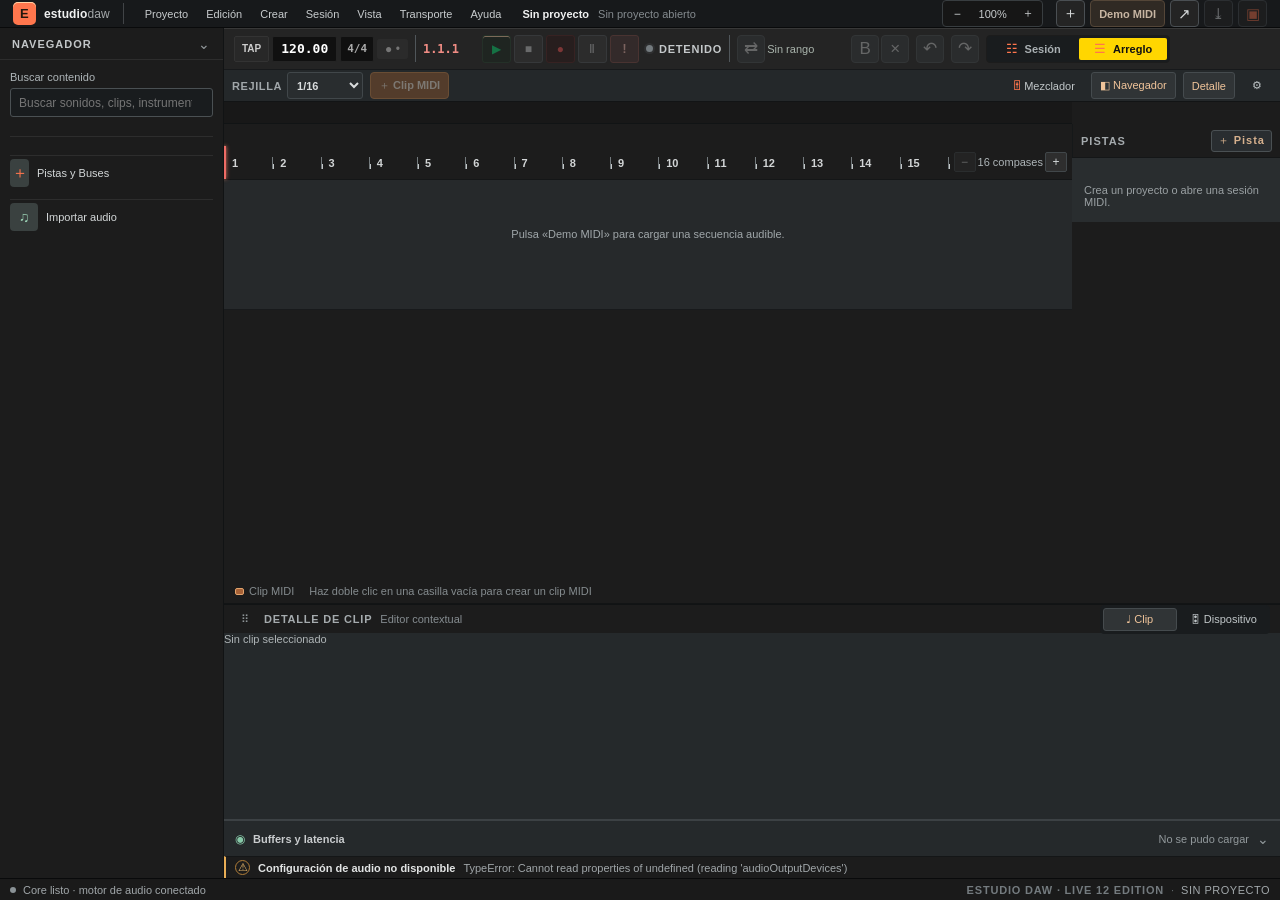
==== commit ffa0422a: "fix(ui): correct browser-create summary icon and label structure" ====
--- a/crates/ui-shell/frontend/index.html
+++ b/crates/ui-shell/frontend/index.html
@@ -72,7 +72,7 @@
             <div id="browser-media-list" class="browser-media-list" aria-live="polite"></div>
           </section>
           <details class="browser-create">
-            <summary><span>＋ Pistas y Buses</span></summary>
+            <summary><span class="action-glyph">＋</span><span>Pistas y Buses</span></summary>
             <div class="browser-create-actions">
               <button id="add-midi-track" class="browser-create-action" title="Añadir pista MIDI (Ctrl+Mayús+T)" disabled>
                 <span class="browser-create-icon midi">♫</span>
--- a/crates/ui-shell/frontend/styles.css
+++ b/crates/ui-shell/frontend/styles.css
@@ -1,1274 +1,719 @@
-/* ==========================================================================
-   ESTUDIO DAW — ABLETON LIVE SUITE 12 DARK THEME & WORKFLOW
-   ========================================================================== */
-
 :root {
   color-scheme: dark;
-  font-family: -apple-system, BlinkMacSystemFont, "Segoe UI", Roboto, Helvetica, Arial, sans-serif;
+  font-family: -apple-system, BlinkMacSystemFont, "Segoe UI", Roboto, "Helvetica Neue", Arial, sans-serif;
   font-synthesis: none;
   text-rendering: optimizeLegibility;
-
-  /* --- Ableton Live 12 Core Palette --- */
-  --live-bg-base: #141414;
-  --live-bg-surface: #242424;
-  --live-bg-panel: #2b2b2b;
-  --live-bg-raised: #383838;
-  --live-bg-inset: #1a1a1a;
-  --live-bg-slot: #222222;
-  --live-bg-slot-hover: #2e2e2e;
-  --live-border-dark: #121212;
-  --live-border-subtle: #333333;
-  --live-border-highlight: #484848;
-
-  --live-text-primary: #f0f0f0;
-  --live-text-secondary: #9e9e9e;
-  --live-text-dim: #666666;
-
-  /* --- Ableton Signature Accents --- */
-  --live-play-green: #00e676;
-  --live-rec-red: #ff3333;
-  --live-arm-red: #ff3333;
-  --live-solo-blue: #2979ff;
-  --live-active-yellow: #ffd600;
-  --live-loop-amber: #ff9100;
-  --live-accent-orange: #ff764d;
-  --live-lcd-bg: #101010;
-  --live-lcd-border: #222222;
-  --live-lcd-text: #e8e8e8;
-  --live-meter-green: #00e676;
-  --live-meter-yellow: #ffd600;
-  --live-meter-red: #ff3333;
-
-  /* Legacy variable aliases for full backend/DOM compatibility */
-  --bg: var(--live-bg-base);
-  --chrome: var(--live-bg-surface);
-  --panel: var(--live-bg-panel);
-  --panel-raised: var(--live-bg-raised);
-  --panel-inset: var(--live-bg-inset);
-  --border: var(--live-border-dark);
-  --line: var(--live-border-subtle);
-  --text: var(--live-text-primary);
-  --muted: var(--live-text-secondary);
-  --accent: var(--live-accent-orange);
-  --mint: var(--live-play-green);
-
-  color: var(--live-text-primary);
-  background: var(--live-bg-base);
+  --bg: #141414;
+  --chrome: #1a1a1a;
+  --panel: #242424;
+  --panel-raised: #303030;
+  --panel-inset: #181818;
+  --border: #101010;
+  --line: #2a2a2a;
+  --text: #f0f0f0;
+  --muted: #888888;
+  --accent: #ff764d;
+  --mint: #00e676;
+  --live-green: #00e676;
+  --live-yellow: #ffd600;
+  --live-red: #ff3333;
+  --live-blue: #2979ff;
+  color: var(--text);
+  background: var(--bg);
 }
 
 * { box-sizing: border-box; }
-html, body { width: 100%; height: 100%; margin: 0; overflow: hidden; background: var(--live-bg-base); font-size: 11px; user-select: none; }
+html, body { width: 100%; height: 100%; margin: 0; overflow: hidden; }
+body { min-width: 760px; min-height: 520px; background: var(--bg); font-size: 12px; }
 button, select, input { font: inherit; }
-button { color: inherit; border: 0; background: transparent; cursor: pointer; padding: 0; }
-button:focus-visible, select:focus-visible, input:focus-visible, a:focus-visible { outline: 1px solid var(--live-accent-orange); outline-offset: 1px; }
-button:disabled { opacity: 0.35; cursor: not-allowed !important; }
-
-/* ==========================================================================
-   1. APP HEADER & GLOBAL COMMAND BAR
-   ========================================================================== */
-.appbar {
-  height: 26px;
-  display: flex;
-  align-items: center;
-  gap: 8px;
-  padding: 0 8px;
-  background: #181818;
-  border-bottom: 1px solid var(--live-border-dark);
+button { color: inherit; }
+button:focus-visible, select:focus-visible, input:focus-visible, a:focus-visible { outline: 2px solid var(--accent); outline-offset: 2px; }
+button:disabled { opacity: .4; cursor: not-allowed !important; }
+
+.appbar { height: 28px; min-width: 0; display: flex; align-items: center; gap: 13px; padding: 0 13px; background: #17191b; border-bottom: 1px solid #090a0b; box-shadow: none; }
+.brand { height: 100%; display: flex; align-items: center; gap: 8px; color: #f0f1f1; text-decoration: none; font-size: 12px; font-weight: 760; letter-spacing: .1px; flex: none; }
+.brand-mark { width: 23px; height: 23px; display: grid; place-items: center; border-radius: 5px; color: #21170d; background: var(--accent); box-shadow: 0 1px #ffd2a5 inset; font-size: 13px; font-weight: 900; }
+.brand-light { color: #a5a9ab; font-weight: 450; }
+.appbar-divider { height: 21px; border-left: 1px solid #414447; }
+.project-identity { min-width: 0; display: flex; align-items: baseline; gap: 9px; flex: 1; }
+.project-identity strong { max-width: 260px; overflow: hidden; text-overflow: ellipsis; white-space: nowrap; color: #f0f1f1; font-size: 11px; font-weight: 650; }
+.project-identity > span { max-width: 350px; overflow: hidden; text-overflow: ellipsis; white-space: nowrap; color: #858b8f; font-size: 11px; }
+.application-menu { display: flex; align-items: center; gap: 2px; flex: none; }
+.application-menu-group { position: relative; }
+.application-menu-toggle { height: 27px; padding: 0 7px; border: 1px solid transparent; border-radius: 3px; background: transparent; color: #c8ccce; font: 500 11px sans-serif; cursor: pointer; }
+.application-menu-toggle:hover, .application-menu-group.is-open .application-menu-toggle { border-color: #454a4d; background: #2e2e2e; color: #fff; }
+.application-menu-popup { position: absolute; z-index: 40; top: calc(100% + 5px); left: 0; display: none; min-width: 205px; padding: 4px; border: 1px solid #555b5e; border-radius: 4px; background: #292d30; box-shadow: 0 8px 22px #000a; }
+.application-menu-group.is-open .application-menu-popup { display: grid; }
+.application-menu-item, .context-menu-item { display: flex; align-items: center; justify-content: space-between; gap: 20px; min-height: 29px; padding: 0 8px; border: 0; border-radius: 3px; background: transparent; color: #e3e6e7; text-align: left; font: 11px sans-serif; cursor: pointer; }
+.application-menu-item:hover:not(:disabled), .context-menu-item:hover { background: #454b4e; color: #fff; }
+.application-menu-item:disabled { color: #777d80; cursor: default; }
+.application-menu-item kbd { color: #a4aaad; font: 11px ui-monospace, monospace; }
+.action-context-menu { position: fixed; z-index: 80; min-width: 190px; display: grid; padding: 4px; border: 1px solid #62696c; border-radius: 4px; background: #292d30; box-shadow: 0 8px 22px #000b; }
+.action-context-menu[hidden] { display: none; }
+.context-menu-item { justify-content: flex-start; }
+.application-menu button:focus-visible, .action-context-menu button:focus-visible { outline: 2px solid var(--accent); outline-offset: 1px; }
+.ui-zoom-controls { display: flex; align-items: center; gap: 2px; padding: 2px; border: 1px solid #383d40; border-radius: 4px; background: #161616; }
+.ui-zoom-controls button { min-width: 24px; height: 21px; border: 0; border-radius: 3px; padding: 0 4px; background: transparent; color: #c7cbcd; font-size: 12px; cursor: pointer; }
+.ui-zoom-controls button:hover:not(:disabled) { background: #3b4043; color: #fff; }
+.ui-zoom-controls button:disabled { opacity: .38; cursor: default; }
+#zoom-reset { min-width: 43px; font-size: 11px; font-variant-numeric: tabular-nums; }
+.project-actions { display: flex; align-items: center; gap: 5px; }
+.icon-button, .button { min-width: 29px; height: 27px; padding: 0 8px; display: inline-flex; align-items: center; justify-content: center; gap: 6px; border: 1px solid #4a4f53; border-radius: 4px; background: #242424; color: #d6d9da; font-size: 11px; cursor: pointer; transition: background .12s, border-color .12s, color .12s; }
+.icon-button { width: 29px; padding: 0; font-size: 15px; }
+.icon-save { color: var(--accent); }
+.button:hover:not(:disabled), .icon-button:hover:not(:disabled) { background: #44494d; border-color: #676e73; }
+.button-demo { color: #c7b5a2; border-color: #544638; background: #302a24; font-size: 11px; font-weight: 550; }
+.button-demo:hover:not(:disabled) { background: #423629; color: #ffe0bf; }
+
+.workstation { height: calc(100% - 50px); min-height: 449px; display: grid; grid-template-columns: 280px minmax(0, 1fr); }
+.workstation > .editor { grid-column: 2; }
+.browser { min-width: 0; position: relative; display: flex; flex-direction: column; padding: 0; overflow-x: hidden; overflow-y: auto; background: #1c1c1c; border-right: 1px solid #111314; box-shadow: none; }
+.browser-title { height: 32px; flex: none; display: flex; align-items: center; justify-content: space-between; padding: 0 12px; border-bottom: 1px solid #2d2d2d; color: #c2c6c8; font-size: 11px; font-weight: 750; letter-spacing: 1px; }
+.browser-chevron { color: #92989b; font-size: 14px; }
+.browser-section-label { padding: 15px 4px 7px; color: #858c90; font-size: 11px; font-weight: 750; letter-spacing: 1px; }
+.browser-section-spaced { padding-top: 22px; }
+.browser-media-tools[hidden] { display: none; }
+.browser-media-list { display: flex; flex: none; flex-direction: column; align-content: start; gap: 4px; max-height: 190px; overflow: auto; margin: 4px 0 10px; }
+.browser-media-empty { padding: 6px 2px; color: #848b8e; font-size: 11px; line-height: 1.4; }
+.browser-media-item { display: flex; align-items: center; gap: 5px; min-width: 0; padding: 4px; border: 1px solid #2d2d2d; border-radius: 3px; background: #222222; }
+.browser-media-select { display: flex; flex: 1; min-width: 0; flex-direction: column; align-items: flex-start; gap: 3px; padding: 2px; border: 0; background: transparent; color: #d9dcdd; text-align: left; cursor: pointer; }
+.browser-media-select > strong { max-width: 100%; overflow: hidden; font-size: 11px; text-overflow: ellipsis; white-space: nowrap; }
+.browser-media-select > small { max-width: 100%; overflow: hidden; color: #91999c; font-size: 11px; text-overflow: ellipsis; white-space: nowrap; }
+.browser-media-select:focus-visible, .browser-media-item .audio-preview-button:focus-visible { outline: 1px solid #e7924a; outline-offset: 1px; }
+.browser-action { width: 100%; min-height: 46px; display: flex; align-items: center; gap: 8px; padding: 5px 6px; border: 0; border-radius: 4px; background: transparent; text-align: left; cursor: pointer; }
+.browser-action:hover { background: #35393c; }
+.browser-action:disabled { opacity: .42; cursor: not-allowed; }
+.media-import-field { display: grid; gap: 4px; margin: 5px 7px; color: #969da0; font-size: 11px; }
+.media-import-field select, .media-import-field input { width: 100%; min-height: 27px; padding: 4px 6px; border: 1px solid #41474a; border-radius: 4px; background: #242729; color: #d9dddd; font: inherit; }
+.media-import-field select:disabled, .media-import-field input:disabled { opacity: .45; }
+.audio-import-selected { margin: 5px 7px; overflow: hidden; color: #c3cbcd; font-size: 11px; line-height: 1.5; overflow-wrap: anywhere; }
+.audio-import-actions { display: flex; gap: 5px; margin: 3px 7px 8px; }
+.audio-import-actions button { min-height: 27px; flex: 1; border: 1px solid #46504c; border-radius: 4px; background: #303936; color: #d8e9df; font: inherit; font-size: 11px; cursor: pointer; }
+.audio-import-actions button:disabled { opacity: .4; cursor: not-allowed; }
+.action-glyph { width: 28px; height: 28px; flex: none; display: grid; place-items: center; border-radius: 4px; background: #3a4140; color: #9ed6b8; font-size: 14px; }
+.action-orange { background: #4d3928; color: #ffb66e; }
+.browser-action > span:nth-child(2) { min-width: 0; display: flex; flex-direction: column; gap: 3px; flex: 1; }
+.browser-action strong { color: #dadcdd; font-size: 11px; font-weight: 620; }
+.browser-action small { color: #8e9498; font-size: 11px; }
+.action-arrow { color: #7d8488; font-size: 17px; }
+
+.editor { --mixer-row-height: 0px; --detail-row-height: minmax(180px,28vh); min-width: 0; min-height: 0; display: grid; grid-template-columns: minmax(0,1fr); grid-template-rows: 42px 32px minmax(220px,1fr) var(--mixer-row-height) var(--detail-row-height) auto; gap: 0; background: var(--bg); }
+.editor > .transport-bar { grid-row: 1; }
+.editor > .surface-toolbar { grid-row: 2; }
+.editor > .arrangement { grid-row: 3; }
+.editor > #mixer-view { grid-row: 4; }
+.editor > .lower-panel { grid-row: 5; }
+.editor > .status-message { grid-row: 6; }
+.editor.mixer-panel-open { --mixer-row-height: clamp(120px,16vh,160px); }
+.editor.clip-detail-hidden { --detail-row-height: 0px; }
+.editor.has-midi-editor:not(.clip-detail-hidden) { --detail-row-height: minmax(210px,var(--detail-height,300px)); }
+.editor.has-midi-editor.mixer-panel-open:not(.clip-detail-hidden) { --detail-row-height: minmax(210px,var(--detail-height,300px)); }
+.transport-bar { min-width: 0; display: flex; align-items: center; gap: 9px; overflow: visible; padding: 0 10px; white-space: nowrap; background: #242424; border-bottom: 1px solid #17191b; box-shadow: inset 0 1px #383838; }
+.transport-controls { height: 32px; display: flex; align-items: center; gap: 3px; }
+.transport-button { width: 29px; height: 28px; display: grid; place-items: center; border: 1px solid #51575b; border-radius: 3px; background: #383838; color: #d1d4d5; font-size: 12px; cursor: pointer; }
+.loop-range-readout { min-width: 82px; color: #a9b4ac; font-size: 11px; font-variant-numeric: tabular-nums; white-space: nowrap; }
+.loop-range-controls { display: inline-flex; align-items: center; gap: 2px; }
+.transport-button:hover:not(:disabled) { background: #52585c; }
+.transport-play { color: #28190d; border-color: #ffae68; background: var(--accent); box-shadow: 0 1px #ffd3aa inset; }
+.transport-play:hover:not(:disabled) { background: #ffb36f; }
+.transport-record { color: #ffc1b9; border-color: #814a45; background: #4a3433; }
+.transport-record.is-selected { color: #fff; border-color: #f25b50; background: #c73f36; box-shadow: 0 0 7px #f25b5080; }
+.transport-panic { color: #ffc1b9; border-color: #814a45; background: #4a3433; font-weight: 800; }
+.transport-metronome.is-selected { color: #24190d; border-color: #ffae68; background: var(--accent); }
+.transport-separator { height: 27px; border-left: 1px solid #50565a; }
+.transport-readout { display: flex; align-items: baseline; gap: 5px; }
+.eyebrow { color: #93999d; font-size: 11px; font-weight: 750; letter-spacing: 1px; }
+.transport-readout strong { color: #f1f1f1; font-size: 16px; font-weight: 650; font-variant-numeric: tabular-nums; }
+.unit { color: #969c9f; font-size: 11px; }
+.transport-state { display: flex; align-items: center; gap: 6px; color: #c4c8ca; font-size: 11px; font-weight: 700; letter-spacing: .8px; }
+.state-led { width: 7px; height: 7px; border-radius: 50%; background: #737a7e; box-shadow: 0 0 0 2px #555b5e33; }
+.transport-bar[data-state="playing"] .state-led { background: var(--mint); box-shadow: 0 0 7px #83d6af99; }
+.transport-bar[data-state="paused"] .state-led { background: var(--accent); box-shadow: 0 0 7px #ff9b4599; }
+.transport-spacer { flex: 1; }
+.history-button { width: 27px; height: 27px; border: 1px solid #494f52; border-radius: 4px; background: #34383b; color: #c6c9ca; font-size: 17px; line-height: 1; cursor: pointer; }
+.history-button:hover:not(:disabled) { background: #474c50; }
+.revision { color: #92999c; font-size: 11px; font-variant-numeric: tabular-nums; white-space: nowrap; }
+.editor-heading { min-width: 0; display: flex; align-items: center; gap: 7px; padding: 0 8px; background: #25282a; border-bottom: 1px solid #121415; }
+#return-to-arrangement[hidden] { display: none; }
+.view-tabs { height: 100%; display: flex; align-items: stretch; gap: 2px; }
+.view-tab { position: relative; min-width: 84px; display: flex; align-items: center; justify-content: center; gap: 7px; padding: 0 10px; border: 0; border-bottom: 2px solid transparent; background: transparent; color: #aab0b3; font-size: 11px; font-weight: 600; cursor: pointer; }
+.view-tab:hover { background: #303436; color: #eceeee; }
+.view-tab.is-selected::after { position: absolute; right: 7px; bottom: 0; left: 7px; height: 2px; content: ""; background: var(--accent); }
+.view-tab-secondary { margin-left: 10px; padding-left: 14px; border-left: 1px solid #414649; }
+.workspace-toolbar-spacer { flex: 1; }
+.workspace-view-toggle { min-height: 24px; padding: 2px 8px; border: 1px solid transparent; border-radius: 3px; background: transparent; color: #aeb4b7; font-size: 11px; cursor: pointer; }
+.workspace-view-toggle:hover, .workspace-view-toggle[aria-pressed="true"] { border-color: #454b4e; background: #303436; color: #f0c49a; }
+.workspace-settings-toggle { width: 27px; padding: 0; font-size: 12px; }
+.mixer-panel-toggle { margin-left: 8px; }
+.grid-snap-select { margin-left: 0; }
+.tab-icon { color: var(--accent); font-size: 13px; }
+.view-tab-muted { color: #858c90; }
+.view-tab-muted .tab-icon { color: #777e82; }
+.view-tab small { padding: 2px 4px; border: 1px solid #454b4e; border-radius: 3px; color: #7d8488; font-size: 11px; letter-spacing: .4px; }
+.session-indicators { display: flex; align-items: center; gap: 14px; color: #899094; font-size: 11px; }
+.session-indicators span { display: flex; align-items: center; gap: 5px; }
+.indicator-dot { width: 6px; height: 6px; border-radius: 2px; }
+.midi-dot { background: #f0a45f; }
+.audio-dot { background: #75c9a4; }
+
+.arrangement { position: relative; min-width: 0; min-height: 0; display: flex; flex-direction: column; background: #161616; border-bottom: 1px solid #121415; }
+.arrangement-scroll { min-height: 0; overflow: auto; flex: 1; scrollbar-color: #555b5e #161616; scrollbar-width: thin; }
+.arrangement-grid { min-width: 854px; min-height: 100%; display: grid; grid-template-columns: minmax(620px, 1fr) 220px; grid-template-rows: 24px 34px auto; align-content: start; }
+.arrangement-overview { position: sticky; top: 0; z-index: 7; grid-column: 1; grid-row: 1; display: flex; flex-direction: column; justify-content: center; gap: 1px; min-width: 0; height: 24px; overflow: hidden; padding: 2px 0; border-bottom: 1px solid #111415; background: #181818; cursor: crosshair; touch-action: none; }
+.overview-track { position: relative; flex: 1 1 2px; min-height: 1px; overflow: hidden; background: #292d2f; }
+.overview-clip { position: absolute; top: 0; bottom: 0; min-width: 2px; background: var(--track-color, #58a6b8); opacity: .85; }
+.overview-window { position: absolute; top: 0; bottom: 0; z-index: 2; min-width: 4px; padding: 0; border: 1px solid #ffd09b; background: #f4a25d22; box-shadow: 0 0 3px #0009; cursor: grab; touch-action: none; }
+.overview-window:active { cursor: grabbing; }
+.track-column-heading, .timeline-ruler { position: sticky; top: 24px; z-index: 5; height: 34px; display: flex; align-items: center; background: #1c1c1c; border-bottom: 1px solid #141617; }
+.track-column-heading { grid-column: 2; grid-row: 2; right: 0; z-index: 8; justify-content: space-between; padding: 0 8px; border-left: 1px solid #151819; color: #a5abae; font-size: 11px; font-weight: 750; letter-spacing: 1px; }
+.track-column-heading span:last-child { color: #82898d; font-size: 11px; }
+.arrangement-create-menu { position: relative; flex: none; }
+.arrangement-create-menu > summary { min-height: 22px; display: flex; align-items: center; padding: 0 6px; border: 1px solid #4a5053; border-radius: 3px; background: #292d30; color: #d6b08d; font-size: 11px; font-weight: 600; cursor: pointer; list-style: none; }
+.arrangement-create-menu > summary::-webkit-details-marker { display: none; }
+.arrangement-create-menu[open] > summary, .arrangement-create-menu > summary:hover { border-color: #a87549; background: #3a3027; color: #ffd2a8; }
+.arrangement-create-menu-items { position: absolute; z-index: 30; top: calc(100% + 3px); right: 0; min-width: 150px; display: grid; gap: 2px; padding: 4px; border: 1px solid #555d60; border-radius: 3px; background: #292d30; box-shadow: 0 5px 14px #0009; }
+.arrangement-create-menu-items button { min-height: 26px; padding: 3px 7px; border: 0; border-radius: 2px; background: transparent; color: #dfe2e3; font-size: 11px; text-align: left; cursor: pointer; }
+.arrangement-create-menu-items button:hover:not(:disabled), .arrangement-create-menu-items button:focus-visible { background: #41484b; color: #fff; }
+.arrangement-create-menu-items button:disabled { opacity: .42; cursor: not-allowed; }
+.track-create-actions { display: flex; gap: 3px; }
+.track-create-actions button { border: 1px solid #454a4d; border-radius: 3px; background: #292d30; color: #c8cdcf; font: 700 11px sans-serif; padding: 3px 5px; cursor: pointer; }
+.track-create-actions button:hover { background: #3a4043; color: #fff; }
+.timeline-ruler { position: relative; overflow: visible; grid-column: 1; grid-row: 2; display: grid; grid-template-columns: repeat(var(--visible-bars, 16), minmax(42px, 1fr)); min-width: calc(var(--visible-bars, 16) * 42px); padding-right: 76px; }
+.bar-tick { position: relative; display: flex; align-items: center; padding: 0 0 0 7px; border-left: 1px solid #737a7d; color: #d2d5d6; font-size: 11px; font-weight: 600; font-variant-numeric: tabular-nums; }
+.timeline-ruler-controls { position: absolute; top: 3px; right: 2px; z-index: 12; display: flex; align-items: center; gap: 2px; height: 26px; padding: 0 3px; background: #1c1c1c; }
+.timeline-ruler-controls button { width: 22px; height: 20px; padding: 0; border: 1px solid #41474a; border-radius: 2px; background: #2e2e2e; color: #d2d6d7; font-size: 12px; cursor: pointer; }
+.timeline-ruler-controls span { min-width: 32px; color: #aeb5b8; font-size: 11px; text-align: center; font-variant-numeric: tabular-nums; }
+.bar-tick::after { position: absolute; bottom: 0; left: 0; width: 1px; height: 5px; content: ""; background: #c2c6c8; }
+.edit-cursor { position: absolute; z-index: 8; top: 0; bottom: 0; width: 1px; background: #ffcf78; box-shadow: 0 0 3px #ffcf78; pointer-events: none; }
+.playhead { position: absolute; z-index: 9; top: 0; bottom: 0; width: 2px; background: #ef6b65; box-shadow: 0 0 4px #ef6b65; pointer-events: none; }
+.timeline-ruler .edit-cursor { z-index: 10; background: #ffd487; }
+.timeline-ruler .playhead { z-index: 11; }
+.transport-position { min-width: 42px; color: #f08c84; font: 700 11px ui-monospace, monospace; font-variant-numeric: tabular-nums; }
+.edit-cursor-position { margin: 0 7px 5px; color: #d7bf91; font-size: 11px; font-variant-numeric: tabular-nums; }
+.arrangement-track-list, .arrangement-lanes { display: grid; grid-auto-rows: 72px; align-content: start; }
+.arrangement-track-list { grid-column: 2; grid-row: 3; }
+.arrangement-lanes { grid-column: 1; grid-row: 3; }
+.track-row { position: sticky; right: 0; left: auto; z-index: 2; display: grid; grid-template-columns: minmax(0,1fr); grid-template-rows: 22px 16px 18px 4px; align-content: center; gap: 0; padding: 2px 7px; overflow: hidden; background: linear-gradient(90deg, #242424, #35393c); border-left: 1px solid #141617; border-bottom: 1px solid #181a1c; box-shadow: inset -3px 0 var(--track-color, #58a6b8); }
+.track-height-grip { position: absolute; z-index: 5; right: 0; bottom: 0; left: 0; height: 7px; display: grid; place-items: center; border: 0; background: transparent; cursor: ns-resize; touch-action: none; }
+.track-height-grip::after { width: 30px; height: 2px; border-radius: 2px; background: #626a6d; content: ""; opacity: .5; }
+.track-height-grip:hover::after, .track-height-grip:focus-visible::after { width: 48px; background: #f0a15e; opacity: 1; }
+.track-height-grip:focus-visible { outline: 2px solid #ff9b45; outline-offset: -2px; }
+.track-row-heading { grid-row: 1; min-height: 22px; }
+.track-row > .track-meta { display: none; }
+.track-row > .track-instrument-trigger, .track-row > .track-instrument-control { grid-row: 2; align-self: center; min-width: 0; max-width: 100%; max-height: 16px; overflow: hidden; }
+.track-row > .track-meter { grid-row: 4; min-height: 0; height: 4px; }
+.track-row > .mixer-controls-compact { grid-row: 3; align-self: center; }
+.track-row .mixer-controls-compact .mixer-toggle { min-height: 16px; padding: 0 2px; }
+.track-instrument-trigger { min-height: 15px; width: 100%; padding: 1px 4px; overflow: hidden; border: 0; border-radius: 2px; background: #222222; color: #e3b487; font-size: 11px; text-align: left; text-overflow: ellipsis; white-space: nowrap; cursor: pointer; }
+.track-instrument-trigger:hover, .track-instrument-trigger:focus-visible { background: #3c342b; color: #ffd1a3; }
+.track-instrument-control.is-device-compact { display: flex; align-items: center; gap: 4px; padding: 0; border: 0; background: transparent; }
+.track-instrument-control.is-device-compact .device-name { flex: 1; }
+.track-instrument-control.is-device-compact .track-instrument-trigger { width: auto; flex: none; }
+.track-instrument-control.is-device-compact .mixer-toggle { min-height: 15px; padding: 0 4px; font-size: 11px; }
+.track-row-heading, .session-track-heading, .mixer-channel-heading { display: flex; align-items: center; gap: 6px; min-width: 0; }
+.track-row-heading .track-name { flex: 1; }
+.track-name { min-width: 0; display: flex; align-items: center; gap: 8px; color: #e7e8e8; font-size: 11px; font-weight: 650; }
+.track-name > span:last-child { min-width: 0; overflow: hidden; text-overflow: ellipsis; white-space: nowrap; }
+.track-identity-button { width: 22px; height: 22px; flex: 0 0 22px; padding: 0; border: 1px solid color-mix(in srgb, var(--track-color) 72%, white); border-radius: 5px; background: color-mix(in srgb, var(--track-color) 32%, #1c1c1c); color: #fff; font-size: 12px; cursor: pointer; }
+.track-identity-button:hover { filter: brightness(1.3); }
+.track-identity-dialog { width: min(390px, calc(100vw - 32px)); padding: 20px; border: 1px solid #555e62; border-radius: 8px; background: #292e31; color: #edf0f0; box-shadow: 0 16px 60px #000b; }
+.track-identity-dialog::backdrop { background: #090b0dcc; }
+.track-identity-dialog form { display: grid; gap: 14px; }
+.track-identity-dialog h2 { margin: 0; font-size: 15px; }
+.track-identity-dialog label { display: grid; gap: 6px; color: #b5bec1; font-size: 11px; }
+.track-identity-dialog input[type="color"] { width: 60px; height: 34px; padding: 2px; border: 1px solid #596165; border-radius: 4px; background: #1f2325; }
+.track-identity-dialog select, .track-identity-dialog textarea { width: 100%; padding: 8px; border: 1px solid #51595c; border-radius: 4px; background: #141414; color: #edf0f0; font: inherit; }
+.track-identity-dialog textarea { resize: vertical; }
+.track-identity-actions { display: flex; justify-content: end; gap: 8px; }
+.track-identity-actions button { padding: 7px 12px; border: 1px solid #555e62; border-radius: 4px; background: #373d40; color: #e3e7e8; cursor: pointer; }
+.shortcuts-dialog { width: min(430px, calc(100vw - 32px)); padding: 20px; border: 1px solid #555e62; border-radius: 8px; background: #292e31; color: #edf0f0; box-shadow: 0 16px 60px #000b; }
+.shortcuts-dialog::backdrop { background: #090b0dcc; }
+.shortcuts-dialog h2 { margin: 0; font-size: 15px; }
+.shortcuts-dialog p { margin: 8px 0 16px; color: #aeb7ba; font-size: 11px; line-height: 1.5; }
+.shortcuts-list { display: grid; gap: 4px; }
+.shortcut-row { display: grid; grid-template-columns: 116px minmax(0,1fr); align-items: center; gap: 10px; min-height: 28px; color: #dce1e2; font-size: 11px; }
+.shortcut-row kbd { justify-self: start; padding: 3px 6px; border: 1px solid #596165; border-radius: 3px; background: #141414; color: #ffd0a5; font: inherit; font-size: 10px; }
+.shortcuts-footer { display: flex; justify-content: end; margin-top: 18px; }
+.track-remove-button { width: 19px; height: 19px; flex: 0 0 19px; display: grid; place-items: center; border: 1px solid #654540; border-radius: 3px; padding: 0; background: #332927; color: #dca095; font-size: 14px; line-height: 1; cursor: pointer; }
+.track-remove-button:hover { border-color: #b9685d; background: #55302d; color: #ffe5df; }
+.track-order-controls { display: inline-flex; gap: 2px; margin-left: auto; }
+.track-order-button { width: 19px; height: 19px; padding: 0; border: 1px solid #454b4e; border-radius: 3px; background: #282c2f; color: #d4d8da; font: 11px sans-serif; cursor: pointer; }
+.track-order-button:hover:not(:disabled) { border-color: #bf8955; background: #40352b; color: #ffe1bb; }
+.track-order-button:disabled { opacity: .3; cursor: default; }
+.track-icon { width: 23px; height: 23px; flex: none; display: grid; place-items: center; border-radius: 4px; background: color-mix(in srgb, var(--track-color, #58a6b8) 25%, #1c1c1c); color: var(--track-color, #58a6b8); font-size: 11px; }
+.track-meta { padding-left: 31px; color: #979da0; font-size: 11px; letter-spacing: .5px; }
+.timeline-lane { position: relative; min-width: 0; overflow: hidden; border-bottom: 1px solid #181a1c; background-color: #26292b; background-image: linear-gradient(to right, #596064 1px, transparent 1px), linear-gradient(to right, #353a3d 1px, transparent 1px); background-size: var(--bar-width, 6.25%) 100%, calc(var(--bar-width, 6.25%) / 4) 100%; }
+.timeline-lane:nth-child(even) { background-color: #242729; }
+.timeline-lane::before { position: absolute; top: 0; bottom: 0; left: 0; width: 1px; content: ""; background: color-mix(in srgb, var(--track-color, #58a6b8) 55%, transparent); }
+.lane-empty-label { position: absolute; top: 31px; left: 12px; color: #777e82; font-size: 11px; }
+.midi-clip { position: absolute; top: 7px; height: calc(100% - 14px); min-width: 27px; overflow: hidden; padding: 6px 8px; border: 1px solid color-mix(in srgb, var(--track-color, #58a6b8) 78%, white); border-radius: 4px; background: linear-gradient(155deg, color-mix(in srgb, var(--track-color, #58a6b8) 78%, #242729), color-mix(in srgb, var(--track-color, #58a6b8) 60%, #111415) 72%); color: #fff; box-shadow: 0 1px color-mix(in srgb, var(--track-color, #58a6b8) 45%, white) inset, 0 2px 4px #1118; font-size: 11px; font-weight: 650; white-space: nowrap; text-overflow: ellipsis; }
+.midi-clip { cursor: grab; }
+.midi-clip.is-editing { cursor: grabbing; }
+.audio-clip { cursor: pointer; }
+.midi-clip.is-inspected, .audio-clip.is-inspected { outline: 2px solid #f5d5a7; outline-offset: 1px; }
+.audio-clip { position: absolute; top: 7px; height: calc(100% - 14px); min-width: 27px; overflow: hidden; padding: 6px 8px; border: 1px solid color-mix(in srgb, var(--track-color, #58a6b8) 78%, white); border-radius: 4px; background: linear-gradient(155deg, color-mix(in srgb, var(--track-color, #58a6b8) 78%, #242729), color-mix(in srgb, var(--track-color, #58a6b8) 60%, #111415) 72%); color: #fff; box-shadow: 0 1px color-mix(in srgb, var(--track-color, #58a6b8) 45%, white) inset, 0 2px 4px #1118; font-size: 11px; font-weight: 650; white-space: nowrap; text-overflow: ellipsis; }
+.audio-clip:not(.is-editing) { cursor: grab; }
+.audio-clip.is-editing { z-index: 5; cursor: grabbing; opacity: .86; }
+.audio-waveform { position: absolute; inset: 20px 3px 3px; overflow: hidden; opacity: .9; }
+.audio-waveform svg { width: 100%; height: 100%; display: block; }
+.audio-waveform polygon { fill: color-mix(in srgb, var(--track-color, #58a6b8) 72%, white); }
+.audio-preview-button { position: absolute; z-index: 3; top: 3px; right: 4px; width: 17px; height: 17px; padding: 0; border: 1px solid #9de3c2; border-radius: 3px; background: #12382e; color: #d6ffeb; font-size: 11px; cursor: pointer; }
+.audio-region-remove { position: absolute; z-index: 4; top: 3px; right: 25px; width: 17px; height: 17px; padding: 0; border: 1px solid #d89589; border-radius: 3px; background: #492b29; color: #ffe2dc; font: inherit; font-size: 13px; line-height: 14px; cursor: pointer; }
+.audio-region-handle { position: absolute; z-index: 4; top: 0; bottom: 0; width: 6px; padding: 0; border: 0; background: #d0ffe4aa; cursor: ew-resize; touch-action: none; }
+.audio-region-handle-left { left: 0; border-right: 1px solid #edfff4; }
+.audio-region-handle-right { right: 0; border-left: 1px solid #edfff4; }
+.audio-region-remove:hover, .audio-preview-button:hover:not(:disabled) { filter: brightness(1.2); }
+.audio-preview-button:hover:not(:disabled) { background: #286f5d; }
+.clip-label { position: relative; z-index: 2; }
+.clip-note-layer { position: absolute; inset: 0; pointer-events: none; }
+.clip-note { position: absolute; z-index: 1; height: 4px; min-width: 2px; border: 1px solid #fff2; border-radius: 2px; background: #fff1d8; box-shadow: 0 0 3px #fff7; }
+.empty-state { align-self: stretch; padding: 26px 12px; color: #9aa0a3; font-size: 11px; }
+.timeline-empty { min-height: 152px; display: flex; flex-direction: column; align-items: center; justify-content: center; gap: 10px; padding: 18px; border-bottom: 1px solid #181a1c; background: #26292b; color: #a0a7aa; text-align: center; }
+.timeline-empty-message { max-width: 320px; line-height: 1.5; }
+.timeline-empty-action { min-height: 29px; padding: 0 11px; }
+.arrangement-legend { min-height: 24px; display: flex; align-items: center; gap: 15px; padding: 0 11px; background: #1c1c1c; color: #848b8e; font-size: 11px; }
+.arrangement-legend span:first-child { display: flex; align-items: center; gap: 5px; }
+.legend-swatch { width: 9px; height: 7px; border: 1px solid #e2a36c; border-radius: 2px; background: #a76237; }
+.alternative-surface { min-height: 0; flex: 1; overflow: auto; background: #161616; }
+.mixer-surface { display: flex; flex-direction: column; }
+.alternative-surface[hidden], .arrangement-scroll[hidden], .arrangement-legend[hidden] { display: none; }
+.surface-heading { min-height: 34px; display: flex; align-items: center; gap: 12px; padding: 0 12px; border-bottom: 1px solid #141617; background: #1c1c1c; color: #a5abae; font-size: 11px; letter-spacing: .8px; }
+.surface-heading strong { color: #d4d7d8; font-size: 11px; }
+.surface-heading span { color: #898f92; font-size: 11px; letter-spacing: 0; }
+.grid-snap-select { display: flex; align-items: center; gap: 6px; margin-left: auto; color: #a1a7aa; font-size: 11px; font-weight: 750; letter-spacing: .6px; }
+.grid-snap-select select { min-width: 58px; height: 22px; border: 1px solid #41474a; border-radius: 3px; padding: 2px 5px; background: #292d2f; color: #d9dcdd; font-size: 11px; letter-spacing: 0; }
+.grid-snap-select select:focus-visible { outline: 1px solid #e7924a; outline-offset: 1px; }
+.surface-empty { padding: 24px 14px; color: #92999c; font-size: 11px; }
+.session-matrix { display: grid; grid-template-columns: 148px repeat(var(--session-track-columns, 1), minmax(150px, 1fr)); grid-auto-rows: minmax(58px, auto); gap: 1px; min-width: max-content; min-height: 100%; align-content: start; padding: 10px; background: #17191b; }
+.session-matrix-corner, .session-track-header, .session-scene-header, .session-cell { min-width: 0; display: flex; align-items: center; gap: 7px; padding: 8px; background: #242424; }
+.session-matrix-corner { position: sticky; left: 0; z-index: 3; color: #a1a7aa; font-size: 11px; font-weight: 750; letter-spacing: .7px; }
+.session-track-header { position: sticky; top: 0; z-index: 2; flex-wrap: wrap; border-top: 2px solid var(--track-color, #58a6b8); }
+.session-track-header > strong { min-width: 0; flex: 1; overflow: hidden; color: #e2e4e4; font-size: 11px; text-overflow: ellipsis; white-space: nowrap; }
+.session-track-header > small { flex-basis: 100%; color: var(--track-color, #58a6b8); font-size: 11px; font-weight: 750; letter-spacing: .7px; }
+.session-track-header .track-meter { flex-basis: 100%; }
+.session-scene-header { position: sticky; left: 0; z-index: 1; }
+.session-scene-header input { min-width: 0; width: 100%; border: 1px solid #4a5053; border-radius: 3px; padding: 5px; background: #25292b; color: #e0e2e2; font-size: 11px; }
+.session-remove-scene { width: 23px; height: 23px; min-width: 23px; }
+.session-order-button { width: 20px; height: 23px; min-width: 20px; padding: 0; font-size: 11px; }
+.session-cell { min-height: 58px; padding: 6px; flex-wrap: wrap; box-shadow: inset 2px 0 color-mix(in srgb, var(--track-color, #58a6b8) 62%, transparent); }
+.session-cell select { min-width: 0; width: 100%; border: 1px solid #4b5154; border-radius: 3px; padding: 6px; background: #24282a; color: #e2e4e4; font-size: 11px; }
+.session-launch { width: 25px; height: 25px; flex: 0 0 25px; border: 1px solid #4b5154; border-radius: 50%; background: #272a2c; color: #aeb4b6; cursor: pointer; }
+.session-launch.has-clip { border-color: #675039; color: #ffc187; }
+.session-launch.is-queued { border-color: #c7a35a; color: #ffe08a; background: #3a3424; }
+.session-launch.is-playing { border-color: #58a66a; color: #d7ffe0; background: #243a2a; }
+.session-launch:disabled { opacity: .7; cursor: not-allowed; }
+.session-empty-state { grid-column: 1 / -1; }
+.session-add-scene { margin-left: auto; min-height: 23px; height: 23px; padding: 2px 7px; font-size: 11px; }
+.mixer-channel-list { display: grid; grid-auto-flow: column; grid-auto-columns: minmax(190px, 220px); grid-template-rows: minmax(0, 1fr); gap: 1px; min-height: 0; flex: 1; overflow: auto; align-content: stretch; background: #151718; }
+.mixer-channel { min-height: 0; display: flex; flex-direction: column; gap: 9px; padding: 12px; border-bottom: 3px solid var(--track-color, #58a6b8); background: linear-gradient(180deg, #242424 0 42%, #292d30 100%); }
+.mixer-channel-heading > strong { min-width: 0; flex: 1; overflow: hidden; color: #e5e7e7; font-size: 11px; text-overflow: ellipsis; white-space: nowrap; }
+.mixer-role { color: var(--track-color, #58a6b8); font-size: 11px; font-weight: 750; letter-spacing: .8px; }
+.mixer-channel > small { min-height: 30px; color: #a1a7aa; font-size: 11px; line-height: 1.5; }
+.mixer-values { margin-top: auto; padding-top: 7px; border-top: 1px solid #484e51; color: #c3c7c9; font-size: 11px; font-variant-numeric: tabular-nums; }
+.mixer-controls { display: grid; grid-template-columns: repeat(3, 1fr); gap: 5px; }
+.mixer-channel .mixer-controls:not(.mixer-controls-compact) { flex: 1; grid-template-rows: auto minmax(140px, 1fr) auto; align-content: end; align-items: end; }
+.mixer-channel .mixer-controls:not(.mixer-controls-compact) .mixer-slider:first-of-type { grid-column: 1 / -1; align-items: center; }
+.mixer-channel .mixer-controls:not(.mixer-controls-compact) .mixer-slider:first-of-type input { width: 24px; height: min(34vh, 330px); writing-mode: vertical-lr; direction: rtl; }
+.mixer-channel .mixer-controls:not(.mixer-controls-compact) .mixer-slider:last-of-type { grid-column: 1 / -1; }
+.track-meter { display: block; width: 100%; height: 5px; overflow: hidden; border-radius: 4px; background: #171a1b; box-shadow: inset 0 0 0 1px #111; }
+.track-meter-fill { display: block; width: var(--meter-level, 0%); height: 100%; background: linear-gradient(90deg, #56b879 0 72%, #d4ba50 86%, #d96854 100%); transition: width 45ms linear; }
+.track-group-toolbar { display: flex; align-items: center; gap: 4px; margin-left: auto; }
+.track-group-toolbar input { width: 112px; min-width: 0; height: 22px; border: 1px solid #4a5053; border-radius: 3px; padding: 2px 5px; background: #25292b; color: #d8dcdd; font-size: 11px; }
+.track-group-toolbar button { height: 22px; border: 1px solid #4a5053; border-radius: 3px; padding: 2px 6px; background: #303537; color: #c1c6c8; font-size: 11px; }
+.track-group-toolbar button:disabled { opacity: .4; }
+.track-group-selection-count { color: #9ba2a5; font-size: 11px; white-space: nowrap; }
+.track-select { display: inline-flex; align-items: center; justify-content: center; width: 14px; height: 14px; flex: 0 0 14px; cursor: pointer; }
+.track-select input { width: 10px; height: 10px; margin: 0; accent-color: #d89b63; }
+.is-track-selected { outline: 1px solid #d89b63; outline-offset: -1px; }
+.mixer-toggle { min-height: 23px; border: 1px solid #50575a; border-radius: 3px; background: #292d2f; color: #bbc0c2; font-size: 11px; font-weight: 700; cursor: pointer; }
+.mixer-toggle.is-selected { border-color: #c38a55; background: #51402f; color: #ffd4aa; }
+.mixer-slider { display: flex; flex-direction: column; gap: 3px; color: #aeb4b6; font-size: 11px; }
+.mixer-slider input { width: 100%; height: 12px; margin: 0; accent-color: #d89b63; }
+.mixer-output-select { display: flex; flex-direction: column; gap: 3px; color: #aeb4b6; font-size: 11px; }
+.mixer-output-select select { width: 100%; min-width: 0; border: 1px solid #50575a; border-radius: 3px; padding: 3px 4px; background: #25292b; color: #d4d8da; font-size: 11px; }
+.track-instrument-control { display: grid; grid-template-columns: minmax(0, 1fr) auto; gap: 5px; min-width: 0; color: #c8cecf; font-size: 11px; }
+.track-instrument-control summary { grid-column: 1 / -1; cursor: pointer; color: #f0a05b; font-weight: 700; }
+.track-instrument-control input, .track-instrument-control select { min-width: 0; width: 100%; border: 1px solid #50575a; border-radius: 3px; padding: 4px 5px; background: #25292b; color: #d4d8da; font-size: 11px; }
+.track-instrument-control button { border: 1px solid #596164; border-radius: 3px; padding: 4px 6px; background: #353a3d; color: #e0e3e4; font-size: 11px; cursor: pointer; }
+.track-instrument-control button:disabled { opacity: .45; cursor: default; }
+.track-instrument-control small { grid-column: 1 / -1; color: #9ca4a7; line-height: 1.4; }
+.track-instrument-control[open] { padding: 6px; border: 1px solid #474e50; border-left: 2px solid #e88a43; border-radius: 3px; background: #24282a; }
+.track-instrument-control.is-device { display: grid; grid-template-columns: minmax(0, 1fr) auto auto; align-items: center; gap: 4px; padding: 4px 5px; border: 1px solid #3e4447; border-left: 3px solid var(--track-color, #e88a43); border-radius: 3px; background: #1f2325; }
+.track-instrument-control.is-device .device-name { min-width: 0; overflow: hidden; color: #f3d2ae; font-size: 11px; font-weight: 700; letter-spacing: .2px; text-overflow: ellipsis; white-space: nowrap; }
+.track-instrument-control.is-device .mixer-toggle { min-height: 20px; padding: 1px 7px; }
+.track-instrument-control.is-device small { grid-column: 1 / -1; }
+.mixer-controls-compact { grid-template-columns: repeat(3, minmax(0, 1fr)); gap: 3px; }
+.mixer-controls-compact .mixer-toggle { grid-column: auto; min-height: 19px; padding: 1px 2px; font-size: 11px; }
+.mixer-controls-compact .mixer-slider { display: none; }
+
+.lower-panel { width: 100%; height: 100%; min-width: 0; min-height: 0; display: grid; grid-template-rows: 28px minmax(0,1fr) auto; overflow: hidden; background: #25292b; border-top: 1px solid #111314; }
+.lower-panel-title { grid-row: 1; min-width: 0; height: 28px; display: flex; align-items: center; flex: none; gap: 8px; padding: 0 10px; background: #1c1c1c; color: #a5abae; font-size: 11px; letter-spacing: .8px; }
+.lower-panel > #clip-inspector, .lower-panel > #device-inspector { grid-row: 2; min-width: 0; min-height: 0; }
+.lower-panel > #audio-settings { grid-row: 3; min-width: 0; width: 100%; }
+.lower-panel-subtitle { flex: 1; color: #858c90; font-size: 11px; font-weight: 450; letter-spacing: 0; }
+.clip-inspector[hidden] { display: none; }
+.workstation.browser-collapsed { grid-template-columns: 0 minmax(0, 1fr); }
+.workstation.browser-collapsed .browser { display: none; }
+.editor.has-midi-editor .clip-inspector { min-height: 0; flex: 1; overflow: hidden; display: flex; flex-direction: column; align-content: initial; padding: 0; gap: 0; }
+.editor.has-midi-editor .clip-inspector[hidden] { display: none; }
+.lower-panel-title { height: 28px; }
+.panel-grip { width: 22px; height: 20px; display: grid; place-items: center; padding: 0; border: 0; border-radius: 3px; background: transparent; color: #8d9497; font-size: 11px; cursor: ns-resize; }
+.panel-grip:hover { background: #3b4043; color: #e0e3e4; }
+.panel-grip:focus-visible { outline: 2px solid var(--accent); outline-offset: 1px; }
+.clip-inspector { min-height: 38px; display: flex; flex-direction: column; align-items: stretch; gap: 0; padding: 0; border-bottom: 1px solid #3c4144; color: #aeb4b6; font-size: 11px; }
+.clip-inspector > strong { color: #f0f2f2; font-size: 11px; }
+.clip-view-title { flex: 0 0 27px; display: flex; align-items: center; gap: 12px; padding: 0 12px; background: #242729; border-bottom: 1px solid #17191a; color: #e9ebec; }
+.clip-view-title strong { font-size: 11px; }
+.clip-view-title span { color: #888f92; font-size: 11px; letter-spacing: .8px; }
+.clip-view-body { min-width: 0; min-height: 0; flex: 1 1 0; display: grid; grid-template-columns: 196px minmax(0, 1fr); grid-template-rows: minmax(0, 1fr); overflow: hidden; }
+.clip-view-body.audio { display: block; overflow: auto; background: #242729; }
+.clip-view-body.audio .clip-properties { min-height: 100%; flex-direction: row; flex-wrap: wrap; align-items: center; gap: 8px 18px; border: 0; background: transparent; }
+.clip-view-body.audio .clip-properties .clip-inspector-field input { width: 100px; }
+.clip-properties { display: flex; flex-direction: column; align-content: flex-start; align-items: flex-start; gap: 9px; padding: 11px; overflow: auto; background: #242729; border-right: 1px solid #161819; }
+.clip-properties .clip-inspector-type { margin-bottom: 2px; }
+.clip-properties .clip-inspector-source { white-space: normal; overflow-wrap: anywhere; }
+.clip-properties .clip-inspector-field { flex-wrap: wrap; gap: 4px; }
+.clip-properties .clip-inspector-field input { width: 160px; max-width: 100%; }
+.clip-inspector-type { padding: 2px 5px; border-radius: 2px; background: #2d2d2d; color: #d9a271; font-size: 11px; font-weight: 750; letter-spacing: .6px; }
+.clip-inspector-source { max-width: 260px; overflow: hidden; text-overflow: ellipsis; white-space: nowrap; }
+.clip-inspector-field { display: inline-flex; align-items: center; gap: 5px; color: #9da4a7; font-size: 11px; }
+.clip-inspector-field input { width: 74px; height: 22px; border: 1px solid #454b4e; border-radius: 3px; padding: 2px 5px; background: #222628; color: #e1e4e5; font-size: 11px; font-variant-numeric: tabular-nums; }
+.clip-inspector-field input:focus-visible { outline: 1px solid #e7924a; outline-offset: 1px; }
+.piano-roll { min-width: 0; min-height: 0; height: 100%; align-self: stretch; display: flex; flex-direction: column; padding: 0 10px 6px; overflow: hidden; background: #1e2123; --track-color: #58a6b8; }
+.piano-roll-toolbar { flex: 0 0 27px; display: flex; align-items: center; gap: 12px; color: #d5d9da; font-size: 11px; }
+.piano-roll-toolbar span { color: #878e91; font-size: 11px; }
+.piano-roll-ruler { flex: 0 0 20px; display: flex; overflow: hidden; background: #292d2f; border: 1px solid #43494c; border-bottom: 0; }
+.piano-roll-ruler-key { flex: 0 0 42px; background: #303537; }
+.piano-roll-ruler-cells { flex: 1; min-width: 520px; display: grid; grid-template-columns: repeat(var(--steps), minmax(12px, 1fr)); }
+.piano-roll-ruler-cells span { border-left: 1px solid #353b3e; color: #afb5b7; font: 11px/18px ui-monospace, monospace; padding-left: 3px; }
+.piano-roll-ruler-cells span.bar-start { border-left-color: #81898c; }
+.piano-roll-grid { display: block; flex: 1 1 auto; min-height: 120px; max-height: none; overflow: auto; overscroll-behavior: contain; scrollbar-width: thin; scrollbar-color: #646d71 #252a2c; border: 1px solid #454b4e; background: #141414; }
+.piano-roll-row { box-sizing: border-box; flex: none; min-height: var(--piano-key-height, 14px); height: var(--piano-key-height, 14px); display: flex; position: relative; border-bottom: 1px solid #303638; }
+.piano-roll-row.octave { background: #292e30; }
+.piano-roll-row.black-key { background: #222628; }
+.piano-roll-row.black-key .piano-roll-key { background: linear-gradient(90deg, #151719 0 78%, #141414 78%); color: #eef0ef; box-shadow: inset 0 -1px #080909, inset -5px 0 #101213; }
+.piano-roll-key { box-sizing: border-box; flex: 0 0 42px; position: sticky; left: 0; z-index: 2; overflow: hidden; padding-left: 4px; border-right: 1px solid #959995; background: linear-gradient(#f1f0e9, #d7d8d2); color: #242729; font-size: min(11px, calc(var(--piano-key-height, 14px) - 1px)); font-weight: 600; line-height: var(--piano-key-height, 14px); white-space: nowrap; }
+.piano-roll-row.octave .piano-roll-key { border-top: 1px solid #929792; }
+.piano-roll-grid[data-zoomed-out="true"] .piano-roll-key { font-size: 7px; }
+.piano-roll-cells { flex: 1; min-width: 520px; display: grid; grid-template-columns: repeat(var(--steps), minmax(12px, 1fr)); }
+.piano-roll-cell { min-width: 0; padding: 0; border: 0; border-left: 1px solid #303638; background: transparent; }
+.piano-roll-cell.beat-start { border-left-color: #41484a; }
+.piano-roll-cell.bar-start { border-left: 1px solid #737b7e; }
+.piano-roll-cell:hover { background: #685039; }
+.piano-roll-note { position: absolute; z-index: 1; top: clamp(1px, calc(var(--piano-key-height, 14px) * .14), 3px); height: max(2px, calc(var(--piano-key-height, 14px) * .7)); border: 1px solid color-mix(in srgb, var(--track-color) 50%, white); border-radius: 3px; background: color-mix(in srgb, var(--track-color) 72%, #34383a); opacity: .96; cursor: grab; touch-action: none; user-select: none; }
+.piano-roll-note.selected { border-color: #fff0dc; background: #ed9a4f; box-shadow: 0 0 0 1px #fff0dc; }
+.piano-roll-resize-handle { position: absolute; top: -1px; right: -1px; bottom: -1px; width: 5px; border-left: 1px solid #ffe0bf; cursor: ew-resize; }
+.piano-roll-velocity { flex: 0 0 42px; display: flex; border: 1px solid #454b4e; border-top: 0; background: #292d2f; }
+.piano-roll-velocity > span { flex: 0 0 42px; padding: 3px 4px; background: #303537; color: #b7bec0; font: 11px ui-monospace, monospace; }
+.piano-roll-velocity-events { position: relative; flex: 1; min-width: 520px; overflow: hidden; }
+.velocity-stem { position: absolute; bottom: 0; width: 5px; min-height: 3px; transform: translateX(-50%); border: 0; border-radius: 2px 2px 0 0; padding: 0; background: #bd7545; cursor: pointer; }
+.velocity-stem.selected { background: #f3ad6b; }
+.piano-roll-note-editor { display: flex; flex-wrap: wrap; align-items: end; gap: 6px 12px; padding: 7px 0 2px 36px; }
+.audio-settings { border-top: 1px solid #3c4144; }
+.audio-summary { min-height: 35px; display: flex; align-items: center; gap: 8px; padding: 0 11px; list-style: none; color: #c9ccce; cursor: pointer; }
+.audio-summary::-webkit-details-marker { display: none; }
+.audio-summary-icon { color: #87c9a8; font-size: 12px; }
+.audio-summary > span:nth-child(2) { font-size: 11px; font-weight: 600; }
+.audio-summary > .revision { margin-left: auto; }
+.summary-chevron { color: #92999c; font-size: 14px; }
+.audio-settings[open] .summary-chevron { transform: rotate(180deg); }
+.audio-settings-body { padding: 0 11px 12px; }
+.audio-profile-row { display: grid; grid-template-columns: 48px minmax(135px, 1.1fr) 122px minmax(95px, .7fr) 75px minmax(95px, .7fr) auto; gap: 6px; align-items: center; }
+.audio-profile-row label { color: #a2a8ab; font-size: 11px; }
+.audio-device-row { display: grid; grid-template-columns: 122px minmax(220px, 430px) 1fr; gap: 8px; align-items: center; margin-top: 8px; }
+.audio-device-row label, .audio-device-row span { color: #a2a8ab; font-size: 11px; }
+.audio-device-row select { width: 100%; min-height: 27px; border: 1px solid #484e52; border-radius: 3px; background: #1c1c1c; color: #e0e2e2; padding: 5px 7px; font-size: 11px; }
+.audio-profile-row select, .audio-number input { width: 100%; min-height: 27px; border: 1px solid #484e52; border-radius: 3px; background: #1c1c1c; color: #e0e2e2; padding: 5px 7px; font-size: 11px; }
+.audio-number { display: flex; align-items: center; gap: 5px; color: #92999c; font-size: 11px; }
+.audio-number input { min-width: 0; font-variant-numeric: tabular-nums; }
+.button-accent { min-height: 27px; white-space: nowrap; border-color: #d18444; background: #9b5c2e; color: #fff0e0; font-size: 11px; font-weight: 650; }
+.button-accent:hover { background: #b16c36; }
+.audio-readouts { display: flex; flex-wrap: wrap; gap: 18px; margin-top: 10px; padding-top: 9px; border-top: 1px solid #414649; color: #8f9699; font-size: 11px; }
+.audio-readouts strong { display: block; margin-top: 3px; color: #daddde; font-size: 11px; font-variant-numeric: tabular-nums; }
+.audio-help { margin: 8px 0 0; color: #9ba1a4; font-size: 11px; line-height: 1.45; }
+.audio-warning { color: #ddbd8a; }
+.status-message { min-height: 30px; display: flex; align-items: center; gap: 8px; padding: 2px 9px; background: #1c1c1c; border-top: 1px solid #141617; border-left: 2px solid #748087; }
+.status-message[data-tone="success"] { border-left-color: #60c99a; }
+.status-message[data-tone="warning"] { border-left-color: #e8ad55; }
+.status-message[data-tone="error"] { border-left-color: #ee6b63; }
+.status-icon { width: 15px; height: 15px; flex: none; display: grid; place-items: center; border: 1px solid #815d3c; border-radius: 50%; color: #ffc287; font-size: 11px; }
+.status-message[data-tone="success"] .status-icon { border-color: #4fa87c; color: #7de0ae; }
+.status-message[data-tone="warning"] .status-icon { border-color: #b07d38; color: #f3bf6f; }
+.status-message[data-tone="error"] .status-icon { border-color: #b64e49; color: #ff8179; }
+.status-message > div { min-width: 0; display: flex; align-items: baseline; gap: 8px; }
+.status-message strong { flex: none; color: #e2e4e4; font-size: 11px; font-weight: 650; }
+.status-message span:last-child { overflow: hidden; color: #a0a6a9; font-size: 11px; text-overflow: ellipsis; white-space: nowrap; }
+.statusbar { height: 22px; display: flex; align-items: center; gap: 7px; padding: 0 10px; background: var(--chrome); border-top: 1px solid #090a0b; color: #a1a7aa; font-size: 11px; }
+.connection-dot { width: 6px; height: 6px; border-radius: 50%; background: #8a9296; }
+.connection-dot.is-connected { background: var(--mint); box-shadow: 0 0 6px #83d6af66; }
+.statusbar-spacer { flex: 1; }
+.statusbar-label { color: #747b7f; font-size: 11px; font-weight: 700; letter-spacing: .8px; }
+.statusbar-separator { color: #5f6669; }
+#project-status { color: #a2a8ab; font-size: 11px; letter-spacing: .5px; }
+
+@media (max-width: 1050px) {
+  .workstation { grid-template-columns: 184px minmax(0, 1fr); }
+  .browser { padding: 0 7px; }
+  .project-identity > span { max-width: 180px; }
+  .transport-bar { gap: 8px; padding: 0 8px; }
+  .arrangement-grid { min-width: 830px; grid-template-columns: minmax(620px, 1fr) 190px; }
+  .audio-profile-row { grid-template-columns: 45px minmax(120px, 1fr) 105px minmax(85px, .65fr) 64px minmax(85px, .65fr); }
+  .audio-profile-row .button { grid-column: 2 / -1; justify-self: start; }
+  .audio-device-row { grid-template-columns: 95px minmax(160px, 1fr); }
+  .audio-device-row span { grid-column: 2; }
 }
-.brand {
-  height: 100%;
-  display: flex;
-  align-items: center;
-  gap: 6px;
-  color: #fff;
-  text-decoration: none;
-  font-size: 11px;
-  font-weight: 700;
-  letter-spacing: 0.5px;
+@media (max-height: 680px) {
+  .editor { grid-template-rows: 46px 34px minmax(210px, 1fr) 64px auto; }
+  .arrangement-track-list, .arrangement-lanes { grid-auto-rows: 72px; }
+  .lower-panel { min-height: 62px; }
+  .editor.clip-detail-hidden > .lower-panel { min-height: 0; border-top: 0; }
+  .lower-panel-title { height: 21px; }
+  .audio-summary { min-height: 31px; }
+  .status-message { min-height: 39px; }
 }
-.brand-mark {
-  width: 18px;
-  height: 18px;
-  display: grid;
-  place-items: center;
-  border-radius: 3px;
-  color: #121212;
-  background: var(--live-accent-orange);
-  font-size: 11px;
-  font-weight: 900;
+
+@media (max-width: 1220px) {
+  .appbar { gap: 8px; padding: 0 8px; }
+  .application-menu-toggle { padding: 0 5px; font-size: 11px; }
+  .ui-zoom-controls { display: none; }
+  .transport-bar { gap: 6px; padding: 0 7px; }
+  .transport-controls { gap: 2px; }
+  .transport-button { width: 27px; height: 27px; }
+  .transport-panic, .transport-state > span:last-child, .loop-range-readout, .revision { display: none; }
+  .transport-position { min-width: 34px; }
+  .loop-range-controls { gap: 1px; }
+  .view-tab { min-width: 72px; padding: 0 7px; }
+  .workspace-view-toggle { padding: 2px 5px; }
+  .grid-snap-select { gap: 4px; }
 }
-.brand-light { color: #888; font-weight: 400; }
-.appbar-divider { height: 16px; border-left: 1px solid #303030; }
-
-.application-menu { display: flex; align-items: center; gap: 1px; }
-.application-menu-group { position: relative; }
-.application-menu-toggle {
-  height: 20px;
-  padding: 0 6px;
-  border-radius: 2px;
-  color: #bbb;
-  font-size: 11px;
+
+/* Distribución de estación: controles globales, herramientas locales y lienzo. */
+.browser-panel { min-width: 0; padding: 0 10px; }
+.browser-panel .browser-section-spaced { padding-top: 11px; }
+.browser-categories { display: grid; grid-template-columns: repeat(2, minmax(0, 1fr)); flex: none; gap: 3px; margin: 9px 0 2px; padding-bottom: 7px; border-bottom: 1px solid #2d2d2d; }
+.browser-category { min-width: 0; min-height: 25px; overflow: hidden; padding: 3px 5px; border: 1px solid transparent; border-radius: 3px; background: transparent; color: #aeb5b8; font-size: 11px; text-overflow: ellipsis; white-space: nowrap; cursor: pointer; }
+.browser-category:hover, .browser-category:focus-visible { background: #303538; color: #f1f2f2; }
+.browser-category.is-selected { border-color: #554333; background: #403326; color: #ffd0a5; }
+.browser-content-section[hidden], .browser-categories[hidden] { display: none; }
+.browser-search { display: flex; flex-direction: column; gap: 5px; padding: 11px 0 3px; color: #aeb5b8; font-size: 11px; }
+.browser-search input { min-width: 0; height: 29px; padding: 0 8px; border: 1px solid #4a5053; border-radius: 3px; background: #191c1e; color: #eef0f0; font-size: 12px; }
+.browser-content-list { display: flex; flex-direction: column; gap: 2px; max-height: 190px; overflow: auto; }
+.browser-content-item { min-height: 31px; overflow: hidden; padding: 5px 7px; border: 0; border-left: 2px solid #5a6266; background: #292d30; color: #e1e4e5; font-size: 11px; text-align: left; text-overflow: ellipsis; white-space: nowrap; cursor: pointer; }
+.browser-collections { display: flex; gap: 3px; margin: 6px 0 3px; overflow: auto; padding-bottom: 3px; }
+.browser-collection { flex: 0 0 auto; min-height: 24px; padding: 3px 7px; border: 1px solid transparent; border-radius: 12px; background: #24282a; color: #9ca5a8; font-size: 10px; cursor: pointer; }
+.browser-collection:hover, .browser-collection:focus-visible { border-color: #596064; background: #303538; color: #f1f2f2; }
+.browser-collection.is-selected { border-color: #765538; background: #403326; color: #ffd0a5; }
+.browser-content-item-row { display: flex; min-width: 0; align-items: stretch; gap: 2px; }
+.browser-content-item-row .browser-content-item { flex: 1; min-width: 0; }
+.browser-favorite { width: 28px; min-width: 28px; border: 0; border-left: 1px solid #3b4144; background: #292d30; color: #899296; font-size: 15px; cursor: pointer; }
+.browser-favorite:hover, .browser-favorite:focus-visible, .browser-favorite.is-favorite { background: #3a3028; color: #ffbd79; }
+.browser-favorite:focus-visible { outline: 1px solid #e7924a; outline-offset: -2px; }
+.browser-content-item:hover, .browser-content-item:focus-visible { border-left-color: var(--accent); background: #383e41; }
+.browser-import { margin-top: 10px; border-top: 1px solid #2d2d2d; }
+.browser-import > summary { min-height: 34px; display: flex; align-items: center; gap: 7px; color: #d4d8d9; font-size: 11px; cursor: pointer; }
+.browser-import[open] { padding-bottom: 10px; }
+.browser-create, .browser-import { flex: none; margin-top: 9px; border-top: 1px solid #2d2d2d; }
+.browser-create > summary, .browser-import > summary { min-height: 34px; display: flex; align-items: center; gap: 8px; color: #d4d8d9; font-size: 11px; cursor: pointer; list-style: none; }
+.browser-create > summary::-webkit-details-marker, .browser-import > summary::-webkit-details-marker { display: none; }
+.browser-create > summary > span:first-child { width: 19px; color: var(--accent); font-size: 16px; text-align: center; }
+.browser-create[open], .browser-import[open] { padding-bottom: 8px; }
+.browser-create-actions { display: grid; gap: 2px; }
+.browser-create-action { min-height: 38px; display: flex; align-items: center; gap: 8px; padding: 4px 5px; border: 0; border-radius: 3px; background: transparent; color: #d9dcdd; text-align: left; cursor: pointer; }
+.browser-create-action:hover:not(:disabled) { background: #303538; }
+.browser-create-action > span:nth-child(2) { display: flex; flex: 1; flex-direction: column; gap: 2px; }
+.browser-create-action strong { font-size: 11px; font-weight: 600; }
+.browser-create-action small { color: #92999c; font-size: 11px; }
+.browser-create-action:disabled { opacity: .42; cursor: not-allowed; }
+
+.transport-position { min-width: 52px; font-size: 12px; }
+.transport-readout strong { font-size: 17px; }
+.transport-state { font-size: 11px; }
+.loop-range-readout { min-width: 110px; font-size: 11px; }
+.history-button { width: 28px; height: 28px; }
+.surface-toolbar { min-width: 0; display: flex; align-items: center; gap: 7px; overflow-x: auto; overflow-y: hidden; padding: 0 8px; border-bottom: 1px solid #121415; background: #24282a; scrollbar-width: thin; }
+.surface-toolbar-spacer { flex: 1 1 16px; }
+.transport-view-tabs { height: 28px; flex: none; display: flex; gap: 2px; padding: 2px; border: 1px solid #1c1c1c; border-radius: 4px; background: #191c1e; }
+.view-tab { min-width: 88px; border: 0; border-radius: 3px; font-size: 11px; }
+.view-tab.is-selected { background: #44494c; }
+.workspace-view-toggle, .detail-tab { min-height: 27px; flex: none; padding: 3px 8px; border: 1px solid transparent; border-radius: 3px; background: transparent; color: #c1c7c9; font-size: 11px; cursor: pointer; }
+.workspace-view-toggle:hover, .workspace-view-toggle[aria-pressed="true"], .detail-tab.is-selected { border-color: #454b4e; background: #303436; color: #f0c49a; }
+.grid-snap-select { gap: 5px; font-size: 11px; }
+.grid-snap-select select { min-height: 27px; font-size: 11px; }
+.workspace-settings-toggle { width: 30px; }
+.track-group-toolbar { flex: none; }
+.track-group-toolbar[hidden] { display: none; }
+.track-group-toolbar input { font-size: 11px; }
+.track-group-toolbar button { font-size: 11px; }
+
+.arrangement { min-width: 0; min-height: 0; background: #1c1c1c; border-bottom: 1px solid #121415; }
+.arrangement-scroll { min-width: 0; min-height: 0; overflow: auto; }
+.arrangement-grid { min-width: 600px; grid-template-columns: minmax(420px,1fr) 232px; grid-template-rows: 22px 34px auto; }
+.arrangement-overview { height: 22px; }
+.track-column-heading, .timeline-ruler { top: 22px; height: 34px; }
+.track-row { min-width: 0; }
+.track-name { font-size: 11px; }
+.track-row-heading { gap: 5px; }
+.arrangement-track-list, .arrangement-lanes { grid-auto-rows: 64px; }
+.arrangement-lanes { background-color: #141414; background-image: repeating-linear-gradient(to right, transparent 0, transparent calc((100% / var(--visible-bars, 16)) - 1px), #353a3c calc(100% / var(--visible-bars, 16))); }
+.arrangement-track-list { background: #292d2f; }
+.midi-clip, .audio-clip { min-height: 30px; }
+
+.session-surface { min-width: 0; min-height: 0; overflow: auto; }
+.session-matrix { min-width: max-content; width: 100%; grid-template-columns: repeat(var(--session-track-columns,1), minmax(112px,1fr)) minmax(164px,180px); grid-auto-rows: minmax(48px,auto); gap: 1px; align-content: start; padding: 8px; background: #17191b; }
+.session-matrix-corner, .session-track-header, .session-scene-header, .session-cell, .session-mixer-label, .session-mixer-cell, .session-mixer-extras { min-width: 0; background: #292d30; }
+.session-matrix-corner { position: sticky; right: 0; z-index: 5; color: #aeb5b8; font-size: 11px; }
+.session-track-header { min-height: 55px; flex-wrap: wrap; align-content: center; gap: 4px 7px; border-top: 2px solid var(--track-color); }
+.session-track-header > strong { flex-basis: calc(100% - 28px); font-size: 12px; }
+.session-track-header > small { font-size: 11px; }
+.session-scene-header { position: sticky; right: 0; z-index: 4; display: flex; align-items: center; gap: 4px; padding: 5px; border-left: 1px solid #41474a; }
+.session-scene-header input { min-width: 0; flex: 1; font-size: 11px; }
+.session-cell { min-height: 48px; display: grid; grid-template-columns: 30px minmax(0,1fr) 25px; grid-template-rows: minmax(24px,auto) 18px; align-content: center; align-items: center; gap: 2px 5px; padding: 5px 7px; }
+.session-cell.has-clip { background: linear-gradient(135deg, color-mix(in srgb,var(--track-color) 28%,#292d30), color-mix(in srgb,var(--track-color) 13%,#292d30)); box-shadow: inset 3px 0 var(--track-color), inset 0 1px color-mix(in srgb,var(--track-color) 58%,transparent); }
+.session-cell.is-queued { box-shadow: inset 3px 0 #e6c477, inset 0 0 0 1px #e6c477; }
+.session-cell.is-playing { background: linear-gradient(135deg, color-mix(in srgb,var(--track-color) 43%,#292d30), color-mix(in srgb,var(--track-color) 23%,#292d30)); box-shadow: inset 3px 0 var(--mint), inset 0 0 0 1px color-mix(in srgb,var(--mint) 65%,transparent); }
+.session-cell .session-launch { grid-row: 1 / span 2; min-width: 28px; width: 28px; height: 28px; }
+.session-cell .session-slot-name { grid-column: 2; grid-row: 1; min-width: 0; overflow: hidden; border: 0; padding: 0; background: transparent; color: #e0e4e5; font: inherit; font-size: 11px; font-weight: 580; text-align: left; text-overflow: ellipsis; white-space: nowrap; }
+.session-cell .session-slot-name:is(button):hover { color: #ffd0a5; text-decoration: underline; }
+.session-cell .session-slot-name:is(button):focus-visible { outline: 1px solid #e3a369; outline-offset: 2px; }
+.session-slot-editor { grid-column: 3; grid-row: 1 / span 2; position: relative; justify-self: end; align-self: center; }
+.session-slot-editor > summary { width: 24px; height: 24px; display: grid; place-items: center; border: 1px solid #484f52; border-radius: 3px; color: #aeb5b7; cursor: pointer; list-style: none; }
+.session-slot-editor > summary::-webkit-details-marker { display: none; }
+.session-slot-editor[open] > summary { border-color: #c58a56; color: #ffd0a5; }
+.session-slot-editor-body { position: absolute; z-index: 8; top: 27px; right: 0; width: min(236px, 70vw); display: grid; gap: 5px; padding: 7px; border: 1px solid #596165; background: #24282a; box-shadow: 0 6px 18px #0009; }
+.session-slot-editor-body select { width: 100%; min-width: 0; max-width: 100%; min-height: 25px; font-size: 11px; }
+.session-slot-empty { grid-column: 2; grid-row: 1; width: max-content; max-width: 100%; height: 24px !important; min-width: 0 !important; border-radius: 3px !important; font-size: 11px; }
+.session-cell .session-slot-editor-body select:first-child { grid-row: 1; }
+.session-matrix:not(.session-mixer-visible) > .session-mixer-label,
+.session-matrix:not(.session-mixer-visible) > .session-mixer-cell,
+.session-matrix:not(.session-mixer-visible) > .session-mixer-extras { display: none; }
+.session-mixer-label { position: sticky; right: 0; z-index: 3; align-content: center; padding: 8px; color: #bfc6c8; font-size: 11px; font-weight: 700; }
+.session-mixer-cell { display: flex; flex-direction: column; justify-content: center; gap: 7px; min-height: clamp(140px,16.67vh,180px); padding: 8px; border-top: 2px solid var(--track-color); }
+.session-mixer-cell .track-meter { height: 7px; }
+.session-mixer-cell .mixer-controls-compact { grid-template-columns: repeat(3,minmax(24px,1fr)); gap: 4px; }
+.session-mixer-cell .mixer-controls-compact .mixer-slider { display: flex; grid-column: 1 / -1; font-size: 11px; }
+.session-mixer-cell .mixer-controls-compact .mixer-slider input { height: 15px; }
+.session-mixer-cell .mixer-slider { font-size: 11px; }
+.session-mixer-cell .mixer-slider input { height: 15px; }
+.session-mixer-cell .mixer-toggle { min-height: 28px; font-size: 11px; }
+.session-mixer-extras { position: sticky; right: 0; z-index: 3; display: grid; gap: 6px; max-height: 180px; overflow: auto; padding: 6px; }
+.session-mixer-extra { display: flex; flex-direction: column; gap: 6px; padding: 6px; border-top: 2px solid var(--track-color); background: #141414; }
+.session-empty-state { align-self: stretch; min-height: 56px; font-size: 11px; }
+
+#mixer-view { min-width: 0; min-height: 0; overflow: hidden; }
+.lower-panel-title .detail-tab { min-height: 23px; padding: 2px 9px; font-size: 11px; }
+.detail-tabs { display: inline-flex; align-items: center; gap: 3px; padding: 2px; border: 1px solid #191c1e; border-radius: 4px; background: #191c1e; }
+.lower-panel-title .detail-tab { min-width: 74px; }
+.session-track-header .track-instrument-trigger { flex: 1 0 100%; }
+#device-inspector { min-height: 0; overflow: auto; padding: 14px; color: #cbd0d2; font-size: 12px; }
+#device-inspector:not([hidden]) { display: flex; flex-direction: column; align-items: flex-start; gap: 10px; }
+#device-inspector > strong { color: #f2f3f3; font-size: 14px; }
+#device-inspector .track-instrument-control { width: min(560px,100%); font-size: 12px; }
+.device-chain-caption { color: #8f9699; font-size: 11px; font-weight: 750; letter-spacing: .8px; }
+.device-chain { width: 100%; display: grid; grid-template-columns: repeat(auto-fit, minmax(min(100%, 320px), 1fr)); align-items: start; gap: 8px; }
+.device-chain-slot { min-width: 0; min-height: 86px; display: flex; flex-direction: column; align-items: flex-start; gap: 10px; padding: 12px; border: 1px solid #3e4447; border-top: 2px solid #bd8456; border-radius: 3px; background: #141414; color: #aeb5b8; font-size: 11px; }
+.device-chain-slot > strong { color: #d5dadc; font-size: 11px; letter-spacing: .7px; }
+.device-chain-slot > .track-instrument-control { width: 100%; max-width: 760px; }
+.device-chain-unavailable { border-top-color: #555d60; }
+#clip-inspector { min-width: 0; min-height: 0; overflow: hidden; }
+.editor.has-midi-editor #clip-inspector { min-width: 0; min-height: 0; }
+.clip-view-title { flex-basis: 30px; font-size: 11px; }
+.clip-view-title strong { font-size: 12px; }
+.clip-properties { gap: 9px; }
+.clip-properties .clip-inspector-field, .clip-inspector { font-size: 11px; }
+
+#mixer-view .surface-heading { min-height: 24px; }
+.mixer-channel-list { min-width: 0; width: 100%; grid-auto-flow: column; grid-auto-columns: minmax(136px,1fr); overflow: auto; background: #181818; }
+.mixer-channel { position: relative; min-width: 136px; display: grid; grid-template-rows: 20px 11px 5px minmax(0,1fr); gap: 3px; padding: 5px 7px 7px; border: 0; border-right: 1px solid #41474a; border-bottom: 2px solid var(--track-color,#58a6b8); background: #292d30; }
+.mixer-channel-heading { padding-right: 26px; }
+.mixer-channel-heading > strong { font-size: 11px; }
+.mixer-channel-options { position: absolute; z-index: 5; top: 3px; right: 4px; }
+.mixer-channel-options > summary { width: 22px; height: 22px; display: grid; place-items: center; border: 1px solid #4b5255; border-radius: 3px; color: #b9c0c2; cursor: pointer; list-style: none; }
+.mixer-channel-options > summary::-webkit-details-marker { display: none; }
+.mixer-channel-options[open] > summary { border-color: #c58a56; color: #ffd0a5; }
+.mixer-channel-options-body { position: absolute; top: 24px; right: 0; width: min(260px,75vw); max-height: min(60vh,320px); display: grid; gap: 6px; overflow: auto; padding: 8px; border: 1px solid #596165; background: #24282a; box-shadow: 0 6px 18px #0009; }
+.mixer-channel .mixer-controls:not(.mixer-controls-compact) { min-height: 0; display: grid; grid-template-columns: repeat(3,minmax(0,1fr)); grid-template-rows: 18px minmax(34px,1fr) 19px; gap: 2px; align-items: center; }
+.mixer-channel .mixer-controls:not(.mixer-controls-compact) .mixer-toggle { min-height: 17px; padding: 0 2px; font-size: 10px; }
+.mixer-channel .mixer-controls:not(.mixer-controls-compact) .mixer-slider:first-of-type { grid-column: 1 / -1; align-items: center; gap: 0; }
+.mixer-channel .mixer-controls:not(.mixer-controls-compact) .mixer-slider:first-of-type input { width: 20px; height: 34px; }
+.mixer-channel .mixer-controls:not(.mixer-controls-compact) .mixer-slider:last-of-type { grid-column: 1 / -1; flex-direction: row; align-items: center; gap: 6px; }
+.mixer-channel .mixer-controls:not(.mixer-controls-compact) .mixer-slider:last-of-type input { flex: 1; width: auto; height: 12px; }
+.status-message { height: 22px; min-height: 22px; overflow: hidden; }
+.audio-settings { max-height: 30vh; overflow: auto; }
+.statusbar { min-height: 22px; }
+
+@media (max-width: 1400px) {
+  .workstation { grid-template-columns: 224px minmax(0,1fr); }
+  .arrangement-grid { grid-template-columns: minmax(420px,1fr) 208px; }
+  .transport-bar { gap: 7px; }
+  .loop-range-readout { min-width: 82px; }
 }
-.application-menu-toggle:hover, .application-menu-group.is-open .application-menu-toggle {
-  background: #333;
-  color: #fff;
+@media (max-width: 1050px) {
+  .workstation { grid-template-columns: 196px minmax(0,1fr); }
+  .arrangement-grid { grid-template-columns: minmax(400px,1fr) 190px; }
+  .transport-state, .loop-range-readout, #panic, #revision { display: none; }
+  .surface-toolbar { gap: 4px; padding: 0 5px; }
+  .view-tab { min-width: 74px; }
+  .workspace-view-toggle, .detail-tab { padding-right: 5px; padding-left: 5px; }
 }
-.application-menu-popup {
-  position: absolute;
-  z-index: 100;
-  top: 100%;
-  left: 0;
-  display: none;
-  min-width: 180px;
-  padding: 4px;
-  border: 1px solid #3a3a3a;
-  border-radius: 3px;
-  background: #242424;
-  box-shadow: 0 6px 18px rgba(0,0,0,0.6);
+@media (max-width: 820px) {
+  .appbar { gap: 5px; padding: 0 6px; }
+  .project-identity > span, .ui-zoom-controls { display: none; }
+  .workstation { grid-template-columns: 176px minmax(0,1fr); }
+  .browser-categories { grid-template-columns: minmax(0,1fr); }
+  .arrangement-grid { min-width: 520px; grid-template-columns: minmax(340px,1fr) 176px; }
+  .surface-toolbar-spacer { flex-basis: 0; }
+  #record, #pause, #panic, #metronome, .loop-range-readout, .loop-range-controls { display: none; }
+  .transport-view-tabs .view-tab { min-width: 62px; padding-right: 5px; padding-left: 5px; }
+  .session-matrix { grid-template-columns: repeat(var(--session-track-columns,1), minmax(104px,1fr)) minmax(150px,160px); }
 }
-.application-menu-group.is-open .application-menu-popup { display: grid; }
-.application-menu-item, .context-menu-item {
-  display: flex;
-  align-items: center;
-  justify-content: space-between;
-  gap: 16px;
-  min-height: 24px;
-  padding: 0 8px;
-  border-radius: 2px;
-  color: #ddd;
-  font-size: 11px;
-  text-align: left;
+@media (max-height: 760px) {
+  .editor { --detail-row-height: minmax(156px,30vh); grid-template-rows: 40px 30px minmax(200px,1fr) var(--mixer-row-height) var(--detail-row-height) auto; }
+  .editor.mixer-panel-open { --mixer-row-height: 120px; }
+  .editor.has-midi-editor:not(.clip-detail-hidden) { --detail-row-height: minmax(190px,var(--detail-height,210px)); }
+  .editor.has-midi-editor.mixer-panel-open:not(.clip-detail-hidden) { --detail-row-height: minmax(190px,var(--detail-height,210px)); }
+  .session-mixer-cell { min-height: 140px; }
+  .arrangement-track-list, .arrangement-lanes { grid-auto-rows: 56px; }
+  .track-row { grid-template-rows: 20px 15px 13px 2px; padding: 2px 5px; }
+  .track-row-heading { min-height: 20px; }
+  .track-row > .track-meter { height: 2px; }
+  .track-row > .track-instrument-trigger, .track-row > .track-instrument-control { max-height: 15px; }
+  .track-row .mixer-controls-compact .mixer-toggle { min-height: 14px; font-size: 11px; }
+  .lower-panel-title { height: 25px; }
 }
-.application-menu-item:hover:not(:disabled), .context-menu-item:hover {
-  background: #383838;
-  color: #fff;
-}
-.application-menu-item kbd { color: #888; font-family: monospace; }
-.action-context-menu {
-  position: fixed;
-  z-index: 120;
-  min-width: 170px;
-  display: grid;
-  padding: 4px;
-  border: 1px solid #444;
-  border-radius: 3px;
-  background: #242424;
-  box-shadow: 0 8px 24px rgba(0,0,0,0.7);
-}
-.action-context-menu[hidden] { display: none; }
-
-.project-identity {
-  display: flex;
-  align-items: baseline;
-  gap: 6px;
-  flex: 1;
-  min-width: 0;
-}
-.project-identity strong {
-  color: #eee;
-  font-size: 11px;
-  font-weight: 600;
-  overflow: hidden;
-  text-overflow: ellipsis;
-  white-space: nowrap;
-}
-.project-identity > span {
-  color: #777;
-  font-size: 10px;
-  overflow: hidden;
-  text-overflow: ellipsis;
-  white-space: nowrap;
-}
-
-.ui-zoom-controls {
-  display: flex;
-  align-items: center;
-  gap: 1px;
-  background: #181818;
-  border: 1px solid #2a2a2a;
-  border-radius: 3px;
-  padding: 1px;
-}
-.ui-zoom-controls button {
-  height: 18px;
-  padding: 0 5px;
-  color: #aaa;
-  font-size: 10px;
-  border-radius: 2px;
-}
-.ui-zoom-controls button:hover:not(:disabled) { background: #303030; color: #fff; }
-#zoom-reset { font-variant-numeric: tabular-nums; }
-
-.project-actions { display: flex; align-items: center; gap: 4px; }
-.icon-button, .button {
-  height: 20px;
-  padding: 0 6px;
-  display: inline-flex;
-  align-items: center;
-  justify-content: center;
-  gap: 4px;
-  border: 1px solid #333;
-  border-radius: 3px;
-  background: #2c2c2c;
-  color: #ccc;
-  font-size: 11px;
-}
-.icon-button:hover:not(:disabled), .button:hover:not(:disabled) {
-  background: #383838;
-  border-color: #4a4a4a;
-  color: #fff;
-}
-.icon-button { width: 22px; padding: 0; }
-.icon-save { color: var(--live-accent-orange); }
-.button-demo {
-  color: #ffab40;
-  border-color: #554020;
-  background: #262015;
-  font-weight: 600;
-}
-.button-demo:hover:not(:disabled) { background: #382c18; color: #ffd54f; }
-
-/* ==========================================================================
-   2. ABLETON LIVE 12 TRANSPORT BAR
-   ========================================================================== */
-.transport-bar {
-  height: 42px;
-  min-height: 42px;
-  display: flex;
-  align-items: center;
-  gap: 6px;
-  padding: 0 8px;
-  background: #242424;
-  border-bottom: 1px solid var(--live-border-dark);
-  white-space: nowrap;
-  overflow-x: auto;
-  overflow-y: hidden;
-}
-
-/* Link & Tempo cluster */
-.live-tempo-section {
-  display: flex;
-  align-items: center;
-  gap: 3px;
-}
-.live-btn {
-  height: 26px;
-  padding: 0 7px;
-  display: inline-flex;
-  align-items: center;
-  justify-content: center;
-  border: 1px solid #363636;
-  border-radius: 2px;
-  background: #2c2c2c;
-  color: #ccc;
-  font-size: 10px;
-  font-weight: 700;
-  letter-spacing: 0.5px;
-}
-.live-btn:hover:not(:disabled) { background: #383838; color: #fff; }
-.live-tap-btn { min-width: 34px; }
-.live-tap-btn:active { background: #ffd600; color: #111; }
-
-.live-lcd-box {
-  height: 26px;
-  padding: 0 8px;
-  display: flex;
-  align-items: center;
-  justify-content: center;
-  gap: 4px;
-  background: var(--live-lcd-bg);
-  border: 1px solid var(--live-lcd-border);
-  border-radius: 2px;
-  color: var(--live-lcd-text);
-  font-family: ui-monospace, "SF Mono", monospace;
-  font-size: 13px;
-  font-weight: 700;
-  font-variant-numeric: tabular-nums;
-  cursor: ew-resize;
-}
+
+
+/* Ableton Live 12 Transport & LCDs */
+.live-tempo-section { display: flex; align-items: center; gap: 3px; }
+.live-btn { height: 26px; padding: 0 7px; display: inline-flex; align-items: center; justify-content: center; border: 1px solid #333; border-radius: 2px; background: #282828; color: #ccc; font-size: 10px; font-weight: 700; cursor: pointer; }
+.live-btn:hover { background: #333; color: #fff; }
+.live-tap-btn:active { background: var(--live-yellow) !important; color: #111 !important; }
+.live-lcd-box { height: 26px; padding: 0 8px; display: flex; align-items: center; background: #101010; border: 1px solid #242424; border-radius: 2px; color: #fff; font-family: ui-monospace, monospace; font-size: 13px; font-weight: 700; font-variant-numeric: tabular-nums; }
 .live-lcd-box strong { font-weight: 700; color: #fff; }
-.live-sig-box {
-  height: 26px;
-  padding: 0 6px;
-  display: flex;
-  align-items: center;
-  background: var(--live-lcd-bg);
-  border: 1px solid var(--live-lcd-border);
-  border-radius: 2px;
-  color: #bbb;
-  font-family: monospace;
-  font-size: 11px;
-  font-weight: 700;
-}
-
-.transport-metronome {
-  width: 26px;
-  height: 26px;
-  display: grid;
-  place-items: center;
-  border: 1px solid #363636;
-  border-radius: 2px;
-  background: #2c2c2c;
-  color: #888;
-  font-size: 12px;
-}
-.transport-metronome:hover:not(:disabled) { background: #383838; color: #fff; }
-.transport-metronome.is-selected {
-  background: var(--live-active-yellow);
-  border-color: #ffea00;
-  color: #111;
-  box-shadow: 0 0 8px rgba(255, 214, 0, 0.4);
-}
-
-.transport-separator {
-  height: 22px;
-  border-left: 1px solid #333;
-  margin: 0 2px;
-}
-
-/* Center Transport Controls (Play, Stop, Record, Position) */
-.transport-position {
-  height: 26px;
-  min-width: 68px;
-  padding: 0 8px;
-  display: flex;
-  align-items: center;
-  justify-content: center;
-  background: var(--live-lcd-bg);
-  border: 1px solid var(--live-lcd-border);
-  border-radius: 2px;
-  color: #00e676;
-  font-family: ui-monospace, "SF Mono", monospace;
-  font-size: 13px;
-  font-weight: 700;
-  letter-spacing: 1px;
-  font-variant-numeric: tabular-nums;
-}
-
-.transport-controls {
-  display: flex;
-  align-items: center;
-  gap: 2px;
-}
-.transport-button {
-  width: 32px;
-  height: 26px;
-  display: grid;
-  place-items: center;
-  border: 1px solid #363636;
-  border-radius: 2px;
-  background: #2c2c2c;
-  color: #ccc;
-  font-size: 12px;
-}
-.transport-button:hover:not(:disabled) { background: #383838; color: #fff; }
-
-/* PLAY BUTTON — Ableton Electric Green */
-.transport-play {
-  color: #00e676;
-  font-size: 13px;
-}
-.transport-play.is-playing, .editor.is-playing .transport-play {
-  background: var(--live-play-green) !important;
-  border-color: #69f0ae !important;
-  color: #000 !important;
-  box-shadow: 0 0 10px rgba(0, 230, 118, 0.6) !important;
-}
-
-/* STOP BUTTON */
-#stop { color: #f0f0f0; font-size: 11px; }
-#stop:hover:not(:disabled) { background: #444; color: #fff; }
-
-/* RECORD BUTTON — Ableton Red Circle */
-.transport-record {
-  color: var(--live-rec-red);
-  font-size: 14px;
-}
-.transport-record.is-selected, .transport-record[aria-pressed="true"] {
-  background: var(--live-rec-red) !important;
-  border-color: #ff5252 !important;
-  color: #fff !important;
-  box-shadow: 0 0 10px rgba(255, 51, 51, 0.6) !important;
-}
-
-#pause { color: #ccc; font-size: 11px; }
-.transport-panic { color: #ffab40; font-weight: 900; }
-
-.transport-state {
-  display: flex;
-  align-items: center;
-  gap: 5px;
-  font-size: 10px;
-  font-weight: 700;
-  letter-spacing: 0.5px;
-  color: #888;
-  padding: 0 4px;
-}
-.state-led {
-  width: 6px;
-  height: 6px;
-  border-radius: 50%;
-  background: #555;
-}
-.editor.is-playing .state-led {
-  background: var(--live-play-green);
-  box-shadow: 0 0 6px var(--live-play-green);
-}
-
-/* Loop & View Switchers */
-.loop-range-controls {
-  display: inline-flex;
-  align-items: center;
-  gap: 2px;
-}
-.history-button {
-  height: 24px;
-  min-width: 22px;
-  padding: 0 5px;
-  display: grid;
-  place-items: center;
-  border: 1px solid #333;
-  border-radius: 2px;
-  background: #2a2a2a;
-  color: #aaa;
-  font-size: 11px;
-}
-.history-button:hover:not(:disabled) { background: #383838; color: #fff; }
-
-.loop-range-readout {
-  height: 24px;
-  padding: 0 6px;
-  display: flex;
-  align-items: center;
-  background: var(--live-lcd-bg);
-  border: 1px solid var(--live-lcd-border);
-  border-radius: 2px;
-  color: var(--live-loop-amber);
-  font-family: monospace;
-  font-size: 10px;
-  font-variant-numeric: tabular-nums;
-}
-
-/* Ableton View Tabs (Session [≡] / Arrangement [☰]) */
-.transport-view-tabs {
-  display: inline-flex;
-  align-items: center;
-  gap: 1px;
-  background: #181818;
-  border: 1px solid #2e2e2e;
-  border-radius: 3px;
-  padding: 1px;
-  margin-left: auto;
-}
-.view-tab {
-  height: 24px;
-  padding: 0 10px;
-  display: inline-flex;
-  align-items: center;
-  gap: 5px;
-  border-radius: 2px;
-  color: #888;
-  font-size: 11px;
-  font-weight: 700;
-}
-.view-tab:hover { color: #ccc; }
-.view-tab.is-selected, .view-tab[aria-selected="true"] {
-  background: #ffd600;
-  color: #121212;
-  font-weight: 800;
-}
-.tab-icon { font-size: 12px; }
-
-/* ==========================================================================
-   3. SECONDARY SURFACE TOOLBAR
-   ========================================================================== */
-.surface-toolbar {
-  height: 30px;
-  min-height: 30px;
-  display: flex;
-  align-items: center;
-  gap: 6px;
-  padding: 0 8px;
-  background: #202020;
-  border-bottom: 1px solid var(--live-border-dark);
-}
-.grid-snap-select {
-  display: flex;
-  align-items: center;
-  gap: 5px;
-  color: #888;
-  font-size: 10px;
-  font-weight: 700;
-  letter-spacing: 0.5px;
-}
-.grid-snap-select select {
-  height: 22px;
-  padding: 0 6px;
-  border: 1px solid #333;
-  border-radius: 2px;
-  background: #2a2a2a;
-  color: #ddd;
-  font-size: 11px;
-}
-
-.creative-create-clip {
-  height: 22px;
-  padding: 0 10px;
-  background: #2c2c2c;
-  border: 1px solid #444;
-  color: #fff;
-  border-radius: 2px;
-  font-weight: 600;
-  font-size: 11px;
-}
-.creative-create-clip:hover:not(:disabled) {
-  background: #383838;
-  border-color: var(--live-accent-orange);
-}
-
-.surface-toolbar-spacer { flex: 1; }
-
-.workspace-view-toggle {
-  height: 22px;
-  padding: 0 8px;
-  border: 1px solid #333;
-  border-radius: 2px;
-  background: #2a2a2a;
-  color: #999;
-  font-size: 11px;
-  display: inline-flex;
-  align-items: center;
-  gap: 4px;
-}
-.workspace-view-toggle:hover { background: #353535; color: #fff; }
-.workspace-view-toggle.is-selected, .workspace-view-toggle[aria-pressed="true"] {
-  background: #3a3a3a;
-  color: var(--live-accent-orange);
-  border-color: #555;
-}
-
-/* ==========================================================================
-   4. WORKSTATION LAYOUT & ABLETON BROWSER
-   ========================================================================== */
-.workstation {
-  height: calc(100% - 26px);
-  display: grid;
-  grid-template-columns: 240px minmax(0, 1fr);
-  background: var(--live-bg-base);
-}
-.workstation.browser-collapsed {
-  grid-template-columns: 0px minmax(0, 1fr);
-}
-
-/* The Live Browser */
-.browser {
-  display: flex;
-  flex-direction: column;
-  background: #1e1e1e;
-  border-right: 1px solid var(--live-border-dark);
-  overflow: hidden;
-}
-.browser-title {
-  height: 28px;
-  display: flex;
-  align-items: center;
-  justify-content: space-between;
-  padding: 0 10px;
-  background: #242424;
-  border-bottom: 1px solid var(--live-border-dark);
-  color: #aaa;
-  font-size: 10px;
-  font-weight: 800;
-  letter-spacing: 1px;
-}
-.browser-panel {
-  flex: 1;
-  display: flex;
-  flex-direction: column;
-  overflow-y: auto;
-  padding: 8px 6px;
-  gap: 6px;
-}
-.browser-search {
-  display: flex;
-  flex-direction: column;
-  gap: 3px;
-  color: #777;
-  font-size: 10px;
-  font-weight: 700;
-}
-.browser-search input {
-  height: 24px;
-  padding: 0 8px;
-  background: #141414;
-  border: 1px solid #2e2e2e;
-  border-radius: 2px;
-  color: #eee;
-  font-size: 11px;
-}
-.browser-search input:focus { border-color: var(--live-accent-orange); }
-
-.browser-categories, .browser-collections {
-  display: flex;
-  flex-direction: column;
-  gap: 1px;
-}
-.browser-category, .browser-collection {
-  height: 22px;
-  padding: 0 8px;
-  display: flex;
-  align-items: center;
-  gap: 7px;
-  border-radius: 2px;
-  color: #bbb;
-  font-size: 11px;
-}
-.browser-category:hover, .browser-collection:hover {
-  background: #2a2a2a;
-  color: #fff;
-}
-.browser-category.is-selected {
-  background: #333;
-  color: #fff;
-  font-weight: 600;
-}
-
-.browser-section-label {
-  padding: 8px 4px 4px;
-  color: #777;
-  font-size: 10px;
-  font-weight: 800;
-  letter-spacing: 0.8px;
-}
-.browser-content-list {
-  display: flex;
-  flex-direction: column;
-  gap: 2px;
-}
-.browser-media-item {
-  display: flex;
-  align-items: center;
-  gap: 6px;
-  padding: 4px 6px;
-  background: #262626;
-  border-radius: 2px;
-  border: 1px solid #303030;
-}
-.browser-media-item:hover { background: #2f2f2f; border-color: #404040; }
-
-.browser-create, .browser-import {
-  margin-top: 4px;
-  border-top: 1px solid #282828;
-  padding-top: 4px;
-}
-.browser-create summary, .browser-import summary {
-  padding: 5px 6px;
-  color: #aaa;
-  font-weight: 700;
-  font-size: 10px;
-  cursor: pointer;
-  letter-spacing: 0.5px;
-}
-.browser-create-actions {
-  display: flex;
-  flex-direction: column;
-  gap: 2px;
-  padding: 4px 0;
-}
-.browser-create-action {
-  height: 28px;
-  padding: 0 8px;
-  display: flex;
-  align-items: center;
-  gap: 8px;
-  background: #242424;
-  border: 1px solid #303030;
-  border-radius: 2px;
-  color: #ddd;
-  text-align: left;
-}
-.browser-create-action:hover:not(:disabled) {
-  background: #2f2f2f;
-  border-color: var(--live-accent-orange);
-}
-.browser-create-icon {
-  width: 18px;
-  height: 18px;
-  display: grid;
-  place-items: center;
-  border-radius: 2px;
-  font-size: 10px;
-  font-weight: 800;
-}
-.browser-create-icon.midi { background: #ff764d; color: #111; }
-.browser-create-icon.audio { background: #00e5ff; color: #111; }
-.browser-create-icon.bus { background: #b388ff; color: #111; }
-
-/* ==========================================================================
-   5. CENTRAL EDITOR & ABLETON SESSION VIEW MATRIX
-   ========================================================================== */
-.editor {
-  --mixer-row-height: 0px;
-  --detail-row-height: minmax(180px, 30vh);
-  display: grid;
-  grid-template-columns: minmax(0, 1fr);
-  grid-template-rows: 42px 30px minmax(200px, 1fr) var(--mixer-row-height) var(--detail-row-height) 22px;
-  overflow: hidden;
-  background: var(--live-bg-base);
-}
-.editor.clip-detail-hidden { --detail-row-height: 0px; }
-.editor.has-midi-editor:not(.clip-detail-hidden) { --detail-row-height: minmax(220px, var(--detail-height, 320px)); }
-
-.arrangement {
-  position: relative;
-  min-height: 0;
-  overflow: hidden;
-  display: flex;
-  flex-direction: column;
-  background: #181818;
-}
-
-/* SESSION VIEW — The Signature Ableton Grid */
-.session-surface {
-  min-width: 0;
-  min-height: 0;
-  height: 100%;
-  overflow: auto;
-  background: #141414;
-}
-
-.session-matrix {
-  display: grid;
-  grid-template-columns: repeat(var(--session-track-columns, 1), minmax(130px, 160px)) minmax(140px, 160px);
-  grid-auto-rows: minmax(44px, auto);
-  gap: 2px;
-  padding: 6px;
-  min-width: max-content;
-  background: #111111;
-}
-
-/* Session Track Header */
-.session-track-header {
-  position: sticky;
-  top: 0;
-  z-index: 10;
-  height: 48px;
-  display: flex;
-  flex-direction: column;
-  justify-content: center;
-  padding: 4px 8px;
-  background: #282828;
-  border-top: 4px solid var(--track-color, #00e5ff);
-  border-bottom: 1px solid #181818;
-}
-.session-track-header strong {
-  font-size: 12px;
-  font-weight: 700;
-  color: #fff;
-  overflow: hidden;
-  text-overflow: ellipsis;
-  white-space: nowrap;
-}
-.session-track-header small {
-  color: var(--track-color, #00e5ff);
-  font-size: 10px;
-  font-weight: 700;
-  letter-spacing: 0.5px;
-}
-
-/* Session Matrix Corner (Master Header) */
-.session-matrix-corner {
-  position: sticky;
-  top: 0;
-  right: 0;
-  z-index: 11;
-  height: 48px;
-  display: flex;
-  align-items: center;
-  justify-content: center;
-  background: #202020;
-  border-top: 4px solid #888;
-  color: #aaa;
-  font-size: 11px;
-  font-weight: 800;
-  letter-spacing: 1px;
-}
-
-/* Session Clip Slots */
-.session-cell {
-  height: 44px;
-  display: grid;
-  grid-template-columns: 24px minmax(0, 1fr) 20px;
-  align-items: center;
-  gap: 4px;
-  padding: 3px 6px;
-  background: var(--live-bg-slot);
-  border: 1px solid #1a1a1a;
-  border-radius: 3px;
-  transition: background 0.1s, border-color 0.1s;
-}
-.session-cell:hover {
-  background: var(--live-bg-slot-hover);
-  border-color: #333;
-}
-
-/* Loaded Clip Slot */
-.session-cell.has-clip {
-  background: linear-gradient(90deg, color-mix(in srgb, var(--track-color, #ff764d) 35%, #242424), #242424);
-  border-left: 3px solid var(--track-color, #ff764d);
-  border-color: color-mix(in srgb, var(--track-color, #ff764d) 40%, #303030);
-}
-
-/* Queued Clip Slot */
-.session-cell.is-queued {
-  border-color: var(--live-active-yellow);
-  box-shadow: inset 0 0 8px rgba(255, 214, 0, 0.3);
-  animation: live-queue-blink 0.5s infinite alternate;
-}
-@keyframes live-queue-blink {
-  from { opacity: 0.7; }
-  to { opacity: 1; }
-}
-
-/* Playing Clip Slot — Glowing Green Triangle & Highlight */
-.session-cell.is-playing {
-  background: linear-gradient(90deg, color-mix(in srgb, var(--live-play-green) 45%, #242424), #242424);
-  border-left: 3px solid var(--live-play-green);
-  border-color: var(--live-play-green);
-  box-shadow: 0 0 8px rgba(0, 230, 118, 0.4);
-}
-
-/* Launch Button (The Ableton Play Arrow) */
-.session-launch {
-  width: 22px;
-  height: 22px;
-  display: grid;
-  place-items: center;
-  border-radius: 2px;
-  background: #181818;
-  color: #777;
-  font-size: 10px;
-  border: 1px solid #2e2e2e;
-}
-.session-launch:hover:not(:disabled) {
-  background: #333;
-  color: #fff;
-  border-color: #555;
-}
-.session-launch.has-clip {
-  background: #2a2a2a;
-  color: var(--live-play-green);
-  border-color: #444;
-}
-.session-cell.is-playing .session-launch {
-  background: var(--live-play-green);
-  color: #000;
-  border-color: #69f0ae;
-  animation: live-pulse-green 1s infinite alternate;
-}
-@keyframes live-pulse-green {
-  from { box-shadow: 0 0 2px var(--live-play-green); }
-  to { box-shadow: 0 0 10px var(--live-play-green); }
-}
-
-.session-slot-name {
-  color: #eee;
-  font-size: 11px;
-  font-weight: 600;
-  overflow: hidden;
-  text-overflow: ellipsis;
-  white-space: nowrap;
-  text-align: left;
-}
-.session-slot-empty {
-  color: #777;
-  font-size: 10px;
-  height: 22px;
-  border: 1px dashed #333;
-  border-radius: 2px;
-  display: flex;
-  align-items: center;
-  justify-content: center;
-  width: 100%;
-}
-.session-slot-empty:hover {
-  border-color: #666;
-  color: #ccc;
-  background: #252525;
-}
-
-/* Scene Launch Column on the right */
-.session-scene-header {
-  height: 44px;
-  display: flex;
-  align-items: center;
-  gap: 4px;
-  padding: 0 6px;
-  background: #202020;
-  border-left: 1px solid #181818;
-}
-.session-scene-header input {
-  height: 24px;
-  padding: 0 6px;
-  background: #161616;
-  border: 1px solid #2e2e2e;
-  border-radius: 2px;
-  color: #ddd;
-  font-size: 11px;
-  font-weight: 600;
-  flex: 1;
-}
-
-/* Channel Mixer in Session View */
-.session-mixer-cell {
-  background: #222222;
-  border-top: 2px solid var(--track-color, #00e5ff);
-  padding: 8px 6px;
-  display: flex;
-  flex-direction: column;
-  gap: 8px;
-  min-height: 180px;
-}
-
-/* Ableton Knobs (Pan, Sends) */
-.live-knob-container {
-  display: flex;
-  flex-direction: column;
-  align-items: center;
-  gap: 2px;
-}
-.live-knob {
-  width: 28px;
-  height: 28px;
-  border-radius: 50%;
-  background: #181818;
-  border: 2px solid #383838;
-  display: grid;
-  place-items: center;
-  position: relative;
-  cursor: ns-resize;
-}
-.live-knob-pointer {
-  width: 2px;
-  height: 8px;
-  background: #fff;
-  border-radius: 1px;
-  position: absolute;
-  top: 3px;
-}
-.live-knob-label {
-  font-size: 9px;
-  color: #777;
-  font-weight: 700;
-}
-.live-knob-val {
-  font-size: 10px;
-  color: #bbb;
-  font-family: monospace;
-}
-
-/* Ableton Track Activator, Solo, Arm Buttons */
-.live-track-btn-row {
-  display: grid;
-  grid-template-columns: 1fr 1fr 1fr;
-  gap: 3px;
-}
-.live-track-btn {
-  height: 24px;
-  display: grid;
-  place-items: center;
-  border: 1px solid #383838;
-  border-radius: 2px;
-  background: #282828;
-  font-size: 10px;
-  font-weight: 800;
-}
-/* Activator: YELLOW */
-.live-track-btn.activator.is-active, .mixer-toggle.active.is-selected {
-  background: var(--live-active-yellow) !important;
-  color: #111 !important;
-  border-color: #ffe082 !important;
-  box-shadow: 0 0 6px rgba(255, 214, 0, 0.4);
-}
-/* Solo: BLUE */
-.live-track-btn.solo.is-active, .mixer-toggle.solo.is-selected {
-  background: var(--live-solo-blue) !important;
-  color: #fff !important;
-  border-color: #82b1ff !important;
-  box-shadow: 0 0 6px rgba(41, 121, 255, 0.4);
-}
-/* Arm: RED */
-.live-track-btn.arm.is-active, .mixer-toggle.arm.is-selected {
-  background: var(--live-arm-red) !important;
-  color: #fff !important;
-  border-color: #ff8a80 !important;
-  box-shadow: 0 0 6px rgba(255, 51, 51, 0.5);
-}
-
-/* Volume Fader & Stereo Peak Meter */
-.live-fader-meter-group {
-  display: flex;
-  align-items: stretch;
-  gap: 4px;
-  height: 80px;
-  padding: 2px 0;
-}
-.live-fader-track {
-  flex: 1;
-  position: relative;
-  background: #141414;
-  border: 1px solid #282828;
-  border-radius: 2px;
-}
-.live-fader-thumb {
-  position: absolute;
-  left: 2px;
-  right: 2px;
-  height: 14px;
-  background: linear-gradient(180deg, #555, #333);
-  border: 1px solid #666;
-  border-radius: 2px;
-  box-shadow: 0 1px 3px rgba(0,0,0,0.5);
-  cursor: ns-resize;
-}
-.live-stereo-meter {
-  width: 10px;
-  display: flex;
-  gap: 1px;
-  background: #101010;
-  border: 1px solid #222;
-  border-radius: 1px;
-  padding: 1px;
-}
-.live-meter-bar {
-  flex: 1;
-  height: 100%;
-  background: linear-gradient(0deg, #00e676 0% 70%, #ffd600 70% 90%, #ff3333 90% 100%);
-  opacity: 0.85;
-}
-
-/* ==========================================================================
-   6. ARRANGEMENT VIEW
-   ========================================================================== */
-.arrangement-scroll {
-  flex: 1;
-  overflow: auto;
-  background: #161616;
-}
-.arrangement-grid {
-  display: grid;
-  grid-template-columns: minmax(500px, 1fr) 200px;
-  min-width: max-content;
-  background: #161616;
-}
-.timeline-ruler {
-  height: 26px;
-  background: #222222;
-  border-bottom: 1px solid #303030;
-  color: #bbb;
-  font-family: monospace;
-  font-size: 11px;
-  font-weight: 700;
-  display: flex;
-  align-items: center;
-  position: relative;
-}
-.arrangement-lanes {
-  display: grid;
-  grid-auto-rows: 64px;
-  background: #161616;
-  border-bottom: 1px solid #222;
-}
-.arrangement-track-list {
-  display: grid;
-  grid-auto-rows: 64px;
-  background: #242424;
-  border-left: 1px solid #141414;
-  border-bottom: 1px solid #222;
-}
-
-/* ==========================================================================
-   7. BOTTOM DETAIL VIEW (PIANO ROLL & ABLETON DEVICE RACK)
-   ========================================================================== */
-.lower-panel {
-  display: flex;
-  flex-direction: column;
-  background: #1f1f1f;
-  border-top: 1px solid var(--live-border-dark);
-  overflow: hidden;
-}
-.lower-panel-title {
-  height: 26px;
-  min-height: 26px;
-  display: flex;
-  align-items: center;
-  gap: 8px;
-  padding: 0 8px;
-  background: #262626;
-  border-bottom: 1px solid var(--live-border-dark);
-}
-.panel-grip {
-  color: #666;
-  cursor: ns-resize;
-  font-size: 12px;
-}
-.lower-panel-title strong {
-  color: #fff;
-  font-size: 11px;
-  font-weight: 700;
-  letter-spacing: 0.5px;
-}
-.detail-tabs {
-  margin-left: auto;
-  display: flex;
-  align-items: center;
-  gap: 1px;
-  background: #181818;
-  border: 1px solid #303030;
-  border-radius: 3px;
-  padding: 1px;
-}
-.detail-tab {
-  height: 20px;
-  padding: 0 8px;
-  border-radius: 2px;
-  color: #888;
-  font-size: 10px;
-  font-weight: 700;
-}
-.detail-tab:hover { color: #ccc; }
-.detail-tab.is-selected, .detail-tab[aria-pressed="true"] {
-  background: #383838;
-  color: #ffd600;
-  font-weight: 800;
-}
-
-/* Piano Roll (Clip Inspector) */
-.clip-inspector {
-  flex: 1;
-  display: flex;
-  overflow: hidden;
-  background: #1a1a1a;
-}
-.piano-roll {
-  flex: 1;
-  display: flex;
-  flex-direction: column;
-  overflow: hidden;
-}
-.piano-roll-toolbar {
-  height: 24px;
-  display: flex;
-  align-items: center;
-  gap: 8px;
-  padding: 0 8px;
-  background: #222;
-  border-bottom: 1px solid #161616;
-  color: #aaa;
-}
-.piano-roll-grid {
-  flex: 1;
-  overflow: auto;
-  background: #181818;
-  position: relative;
-}
-.piano-roll-row {
-  display: flex;
-  height: var(--piano-key-height, 12px);
-  border-bottom: 1px solid #202020;
-}
-.piano-roll-row.octave { border-bottom-color: #383838; }
-.piano-roll-row.black-key { background: #141414; }
-.piano-roll-key {
-  width: 44px;
-  flex: none;
-  background: #2a2a2a;
-  border-right: 1px solid #141414;
-  color: #888;
-  font-size: 9px;
-  font-family: monospace;
-  display: flex;
-  align-items: center;
-  padding-left: 4px;
-}
-.piano-roll-row.black-key .piano-roll-key {
-  background: #1a1a1a;
-  color: #555;
-}
-.piano-roll-note {
-  position: absolute;
-  height: calc(var(--piano-key-height, 12px) - 1px);
-  background: var(--track-color, #00e5ff);
-  border: 1px solid rgba(255,255,255,0.4);
-  border-radius: 2px;
-  box-shadow: 0 1px 3px rgba(0,0,0,0.4);
-}
-.piano-roll-velocity {
-  height: 50px;
-  background: #161616;
-  border-top: 1px solid #282828;
-  display: flex;
-  align-items: stretch;
-}
-
-/* Device View (Ableton Device Chain Rack) */
-.device-inspector {
-  flex: 1;
-  overflow-x: auto;
-  overflow-y: hidden;
-  display: flex;
-  align-items: stretch;
-  gap: 8px;
-  padding: 8px;
-  background: #181818;
-}
-.device-chain {
-  display: flex;
-  align-items: stretch;
-  gap: 8px;
-  min-width: max-content;
-}
-.device-chain-slot {
-  width: 260px;
-  background: #282828;
-  border: 1px solid #383838;
-  border-top: 3px solid var(--live-play-green);
-  border-radius: 3px;
-  padding: 8px;
-  display: flex;
-  flex-direction: column;
-  gap: 8px;
-}
-.device-chain-slot > strong {
-  font-size: 11px;
-  color: #fff;
-  letter-spacing: 0.5px;
-}
-
-/* ==========================================================================
-   8. STATUS BAR / INFO VIEW
-   ========================================================================== */
-.status-message {
-  height: 22px;
-  min-height: 22px;
-  display: flex;
-  align-items: center;
-  gap: 6px;
-  padding: 0 8px;
-  background: #181818;
-  border-top: 1px solid var(--live-border-dark);
-  color: #888;
-  font-size: 10px;
-}
-.status-icon {
-  width: 14px;
-  height: 14px;
-  border-radius: 50%;
-  background: #333;
-  color: #aaa;
-  display: grid;
-  place-items: center;
-  font-size: 9px;
-  font-weight: 800;
-}
-#notice-title { color: #ccc; font-weight: 700; margin-right: 4px; }
+.live-sig-box { height: 26px; padding: 0 6px; display: flex; align-items: center; background: #101010; border: 1px solid #242424; border-radius: 2px; color: #aaa; font-family: monospace; font-size: 11px; font-weight: 700; }
+
+.transport-play { color: #00e676 !important; border-color: #25442e !important; background: #18281d !important; }
+.transport-play.is-playing, .editor.is-playing .transport-play { background: var(--live-green) !important; border-color: #69f0ae !important; color: #000 !important; box-shadow: 0 0 10px rgba(0, 230, 118, 0.6) !important; }
+.transport-record { color: #ff5252 !important; border-color: #552020 !important; background: #2c1616 !important; }
+.transport-record.is-selected { background: var(--live-red) !important; border-color: #ff5252 !important; color: #fff !important; box-shadow: 0 0 10px rgba(255, 51, 51, 0.6) !important; }
+.transport-metronome.is-selected { background: var(--live-yellow) !important; border-color: #ffe082 !important; color: #111 !important; box-shadow: 0 0 8px rgba(255, 214, 0, 0.4) !important; }
+
+.view-tab.is-selected { background: var(--live-yellow) !important; color: #111 !important; font-weight: 800 !important; border-radius: 2px !important; }
+.view-tab.is-selected::after { display: none !important; }
+
+/* Ableton Mixer Buttons */
+.mixer-toggle.active.is-selected, .mixer-toggle.is-selected:first-of-type { background: var(--live-yellow) !important; color: #111 !important; border-color: #ffe082 !important; font-weight: 800 !important; }
+.mixer-toggle.solo.is-selected { background: var(--live-blue) !important; color: #fff !important; border-color: #82b1ff !important; font-weight: 800 !important; }
+.mixer-toggle.arm.is-selected { background: var(--live-red) !important; color: #fff !important; border-color: #ff8a80 !important; font-weight: 800 !important; }
+
+/* Ableton Session Slots */
+.session-cell.has-clip { background: linear-gradient(135deg, color-mix(in srgb,var(--track-color) 40%,#222), #1e1e1e) !important; box-shadow: inset 3px 0 var(--track-color), inset 0 1px color-mix(in srgb,var(--track-color) 50%,transparent) !important; }
+.session-cell.is-playing { background: linear-gradient(135deg, color-mix(in srgb,var(--live-green) 50%,#222), #1e1e1e) !important; box-shadow: inset 3px 0 var(--live-green), 0 0 8px rgba(0, 230, 118, 0.5) !important; }
+.session-cell.is-playing .session-launch { background: var(--live-green) !important; color: #000 !important; border-color: #69f0ae !important; }
+
+/* Ableton Piano Roll Fold */
+.button-fold { min-height: 20px; padding: 0 8px; font-size: 10px; font-weight: 700; background: #282828; border: 1px solid #3c3c3c; border-radius: 2px; color: #aaa; cursor: pointer; }
+.button-fold:hover { background: #333; color: #fff; }
+.button-fold.is-selected { background: var(--live-yellow) !important; color: #111 !important; border-color: #ffe082 !important; font-weight: 800 !important; }
+
+/* Ableton Device Slot Header */
+.device-chain-slot { border-top: 3px solid var(--live-green) !important; background: #242424 !important; }
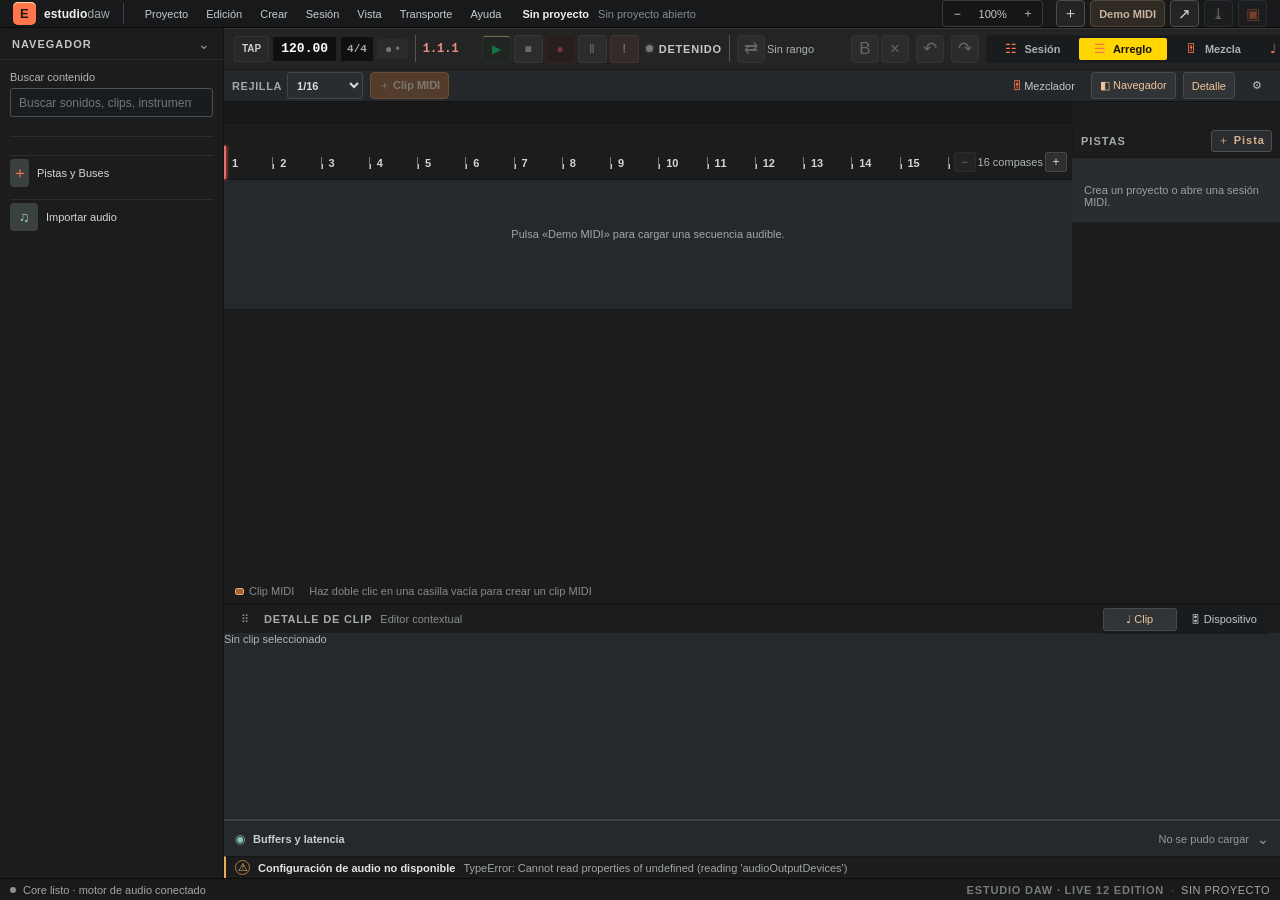
==== commit 3de22077: "feat(workflow): implement 5-phase creative pipeline and Ableton Live 12 instrument and effect rack" ====
--- a/crates/ui-shell/frontend/index.html
+++ b/crates/ui-shell/frontend/index.html
@@ -161,12 +161,21 @@
           <button id="redo" class="history-button" title="Rehacer (Ctrl+Y / Ctrl+Mayús+Z)" aria-label="Rehacer" disabled>↷</button>
           <span id="revision" class="revision" hidden>REV —</span>
 
-          <nav class="view-tabs transport-view-tabs" role="tablist" aria-label="Vistas de composición">
-            <button id="show-session" class="view-tab" title="Vista Sesión (Tab)" role="tab" aria-selected="false">
+          <nav class="view-tabs transport-view-tabs" role="tablist" aria-label="Fases del flujo creativo">
+            <button id="show-session" class="view-tab" title="1. Sesión / Jam (Tab)" role="tab" aria-selected="false">
               <span class="tab-icon">☷</span>Sesión
             </button>
-            <button id="show-arrangement" class="view-tab is-selected" title="Vista Arreglo (Tab)" role="tab" aria-selected="true">
+            <button id="show-arrangement" class="view-tab is-selected" title="2. Arreglo / Estructura (Tab)" role="tab" aria-selected="true">
               <span class="tab-icon">☰</span>Arreglo
+            </button>
+            <button id="show-mixer-phase" class="view-tab" title="3. Mezclador / Faders (Ctrl+3)" role="tab" aria-selected="false">
+              <span class="tab-icon">🎚</span>Mezcla
+            </button>
+            <button id="show-clip-phase" class="view-tab" title="4. Piano Roll / Notas (Shift+Tab)" role="tab" aria-selected="false">
+              <span class="tab-icon">♩</span>Piano Roll
+            </button>
+            <button id="show-device-phase" class="view-tab" title="5. Rack Dispositivos / Sonido (Shift+Tab)" role="tab" aria-selected="false">
+              <span class="tab-icon">🎛</span>Dispositivos
             </button>
           </nav>
           <button id="return-to-arrangement" class="button button-accent" type="button" hidden disabled>↶ Arreglo</button>
--- a/crates/ui-shell/frontend/styles.css
+++ b/crates/ui-shell/frontend/styles.css
@@ -717,3 +717,169 @@
 
 /* Ableton Device Slot Header */
 .device-chain-slot { border-top: 3px solid var(--live-green) !important; background: #242424 !important; }
+
+/* Ableton Live 12 Instrument & Effect Rack */
+.live-device-rack {
+  display: flex;
+  align-items: stretch;
+  gap: 8px;
+  min-width: max-content;
+  padding: 8px 10px;
+}
+.live-device-box {
+  width: 380px;
+  background: #252525;
+  border: 1px solid #333333;
+  border-top: 3px solid var(--device-accent, #00e676);
+  border-radius: 3px;
+  display: flex;
+  flex-direction: column;
+  overflow: hidden;
+  box-shadow: 0 4px 12px rgba(0,0,0,0.4);
+}
+.live-fx-box {
+  width: 290px;
+  border-top-color: #00e5ff;
+}
+.live-device-header {
+  height: 26px;
+  display: flex;
+  align-items: center;
+  gap: 8px;
+  padding: 0 8px;
+  background: #2c2c2c;
+  border-bottom: 1px solid #1a1a1a;
+}
+.live-device-power {
+  width: 14px;
+  height: 14px;
+  border-radius: 50%;
+  display: grid;
+  place-items: center;
+  font-size: 8px;
+  background: #181818;
+  color: #555;
+  border: 1px solid #333;
+  cursor: pointer;
+}
+.live-device-power.is-active {
+  color: #00e676;
+  text-shadow: 0 0 6px #00e676;
+}
+.live-device-header strong {
+  font-size: 11px;
+  font-weight: 700;
+  color: #f0f0f0;
+  flex: 1;
+}
+.live-device-badge {
+  font-size: 9px;
+  font-weight: 800;
+  padding: 1px 4px;
+  background: #1a1a1a;
+  border: 1px solid #383838;
+  border-radius: 2px;
+  color: #999;
+}
+.live-device-body {
+  flex: 1;
+  display: flex;
+  align-items: stretch;
+  padding: 8px;
+  gap: 8px;
+}
+.live-device-section {
+  display: flex;
+  flex-direction: column;
+  gap: 4px;
+  padding: 0 6px;
+  border-right: 1px solid #202020;
+}
+.live-device-section:last-child {
+  border-right: none;
+}
+.live-sec-title {
+  font-size: 8px;
+  font-weight: 800;
+  letter-spacing: 0.8px;
+  color: #666;
+  text-transform: uppercase;
+}
+.live-knobs-row {
+  display: flex;
+  align-items: center;
+  gap: 8px;
+}
+.live-macro-knob {
+  display: flex;
+  flex-direction: column;
+  align-items: center;
+  gap: 2px;
+}
+.live-dial {
+  width: 28px;
+  height: 28px;
+  border-radius: 50%;
+  background: #161616;
+  border: 2px solid #3e3e3e;
+  position: relative;
+  cursor: ns-resize;
+  transition: border-color 0.1s;
+}
+.live-dial:hover {
+  border-color: #ffd600;
+}
+.live-dial-notch {
+  width: 2px;
+  height: 7px;
+  background: #fff;
+  border-radius: 1px;
+  position: absolute;
+  top: 2px;
+  left: 11px;
+}
+.live-dial-val {
+  font-size: 9px;
+  font-family: ui-monospace, monospace;
+  color: #ccc;
+  font-variant-numeric: tabular-nums;
+}
+.live-dial-lbl {
+  font-size: 9px;
+  font-weight: 700;
+  color: #777;
+}
+.live-add-device-slot {
+  width: 140px;
+  background: #181818;
+  border: 1px dashed #303030;
+  border-radius: 3px;
+  display: flex;
+  align-items: center;
+  justify-content: center;
+  padding: 12px;
+}
+.live-add-device-btn {
+  display: flex;
+  flex-direction: column;
+  align-items: center;
+  gap: 6px;
+  color: #777;
+  font-size: 10px;
+  font-weight: 700;
+  background: transparent;
+  cursor: pointer;
+}
+.live-add-device-btn:hover {
+  color: #fff;
+}
+.live-add-plus {
+  width: 24px;
+  height: 24px;
+  border-radius: 50%;
+  border: 1px solid #444;
+  display: grid;
+  place-items: center;
+  font-size: 14px;
+  background: #202020;
+}
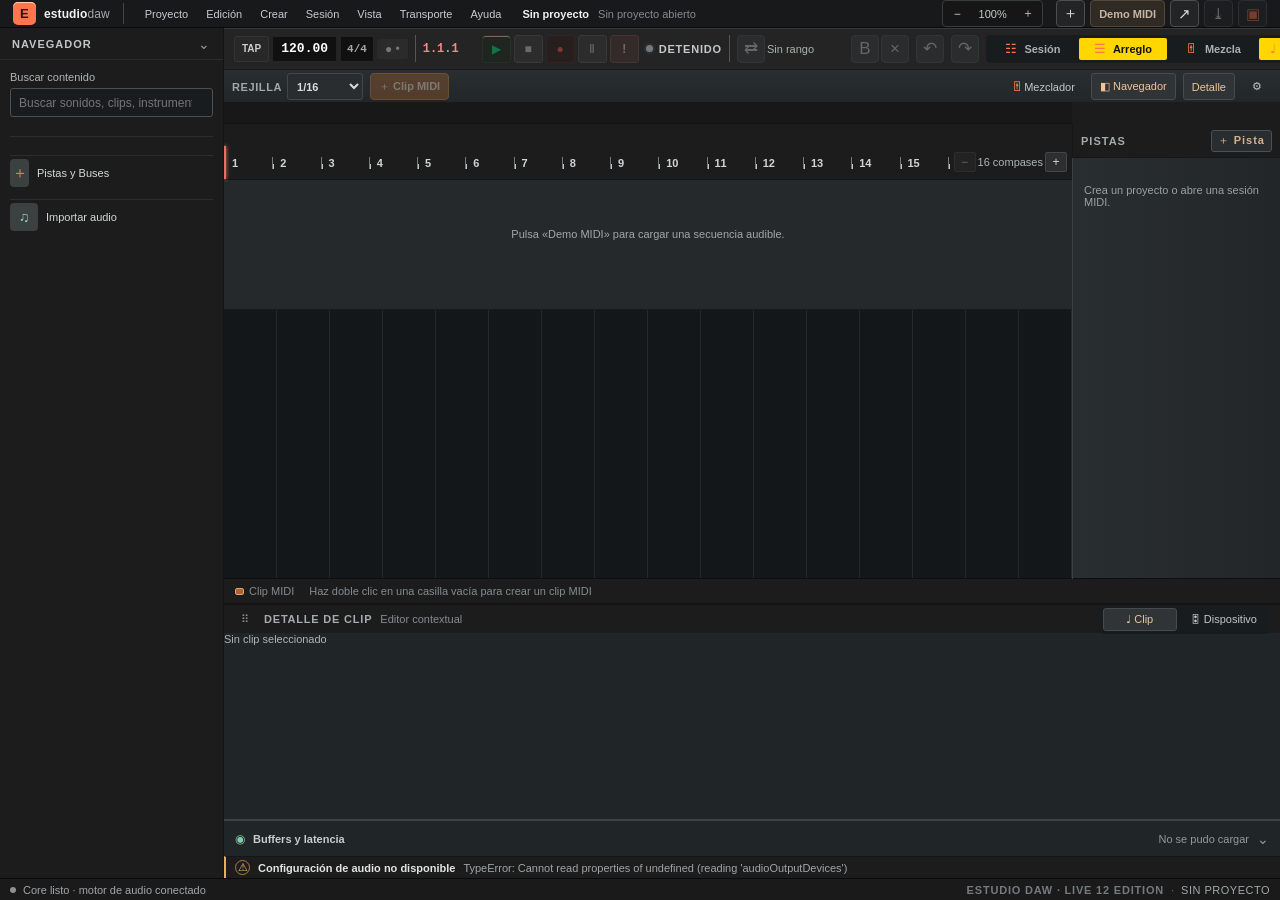
==== commit 0728fe3e: "feat(eq): EQ por pista (production-pipeline-eq) y ajustes de UI pendientes del laptop" ====
--- a/crates/ui-shell/frontend/index.html
+++ b/crates/ui-shell/frontend/index.html
@@ -46,7 +46,7 @@
             Buscar contenido
             <input id="browser-content-search" type="search" placeholder="Buscar sonidos, clips, instrumentos..." />
           </label>
-          <nav id="browser-category-list" class="browser-categories" aria-label="Categorías del proyecto"></nav>
+          <nav id="browser-category-list" class="browser-categories" role="tablist" aria-orientation="horizontal" aria-label="Categorías del proyecto"></nav>
           <nav id="browser-collection-list" class="browser-collections" aria-label="Colecciones del proyecto"></nav>
           <p id="browser-library-empty" class="browser-empty-hint" hidden>El proyecto aún no tiene clips ni medios. Crea una pista o importa audio.</p>
           <section id="browser-midi-content" class="browser-content-section" aria-label="Clips MIDI" hidden>
@@ -106,7 +106,7 @@
             <label class="media-import-field">Canales
               <select id="audio-import-channels" disabled><option value="">Selecciona archivo</option></select>
             </label>
-            <div id="audio-import-selected" class="audio-import-selected">No hay archivo</div>
+            <div id="audio-import-selected" class="audio-import-selected" aria-live="polite">No hay archivo</div>
             <button id="browser-import-audio" class="browser-action" disabled>
               <span class="action-glyph">♫</span>
               <span><strong>Elegir archivo</strong><small>Explorar almacenamiento</small></span>
@@ -244,12 +244,12 @@
             <strong id="lower-panel-title">DETALLE DE CLIP</strong>
             <span class="lower-panel-subtitle">Editor contextual</span>
             <div class="detail-tabs" role="tablist" aria-label="Detalle contextual">
-              <button id="detail-clip-tab" class="detail-tab is-selected" type="button" aria-pressed="true">♩ Clip</button>
-              <button id="detail-device-tab" class="detail-tab" type="button" aria-pressed="false">🎛 Dispositivo</button>
-            </div>
-          </div>
-          <div id="clip-inspector" class="clip-inspector" aria-live="polite"><span>Sin clip seleccionado</span></div>
-          <div id="device-inspector" class="device-inspector" hidden></div>
+              <button id="detail-clip-tab" class="detail-tab is-selected" type="button" role="tab" aria-selected="true" aria-pressed="true" aria-controls="clip-inspector">♩ Clip</button>
+              <button id="detail-device-tab" class="detail-tab" type="button" role="tab" aria-selected="false" aria-pressed="false" aria-controls="device-inspector">🎛 Dispositivo</button>
+            </div>
+          </div>
+          <div id="clip-inspector" class="clip-inspector" role="tabpanel" aria-labelledby="detail-clip-tab" aria-live="polite"><span>Sin clip seleccionado</span></div>
+          <div id="device-inspector" class="device-inspector" role="tabpanel" aria-labelledby="detail-device-tab" hidden></div>
           <details id="audio-settings" class="audio-settings">
             <summary class="audio-summary">
               <span class="audio-summary-icon">◉</span>
--- a/crates/ui-shell/frontend/styles.css
+++ b/crates/ui-shell/frontend/styles.css
@@ -80,6 +80,8 @@
 .browser-media-select > strong { max-width: 100%; overflow: hidden; font-size: 11px; text-overflow: ellipsis; white-space: nowrap; }
 .browser-media-select > small { max-width: 100%; overflow: hidden; color: #91999c; font-size: 11px; text-overflow: ellipsis; white-space: nowrap; }
 .browser-media-select:focus-visible, .browser-media-item .audio-preview-button:focus-visible { outline: 1px solid #e7924a; outline-offset: 1px; }
+.browser-media-item.is-selected { border-color: color-mix(in srgb, #e7924a 62%, #2d2d2d); background: #302923; }
+.browser-media-select.is-selected { color: #ffd0a5; }
 .browser-action { width: 100%; min-height: 46px; display: flex; align-items: center; gap: 8px; padding: 5px 6px; border: 0; border-radius: 4px; background: transparent; text-align: left; cursor: pointer; }
 .browser-action:hover { background: #35393c; }
 .browser-action:disabled { opacity: .42; cursor: not-allowed; }
@@ -158,7 +160,7 @@
 
 .arrangement { position: relative; min-width: 0; min-height: 0; display: flex; flex-direction: column; background: #161616; border-bottom: 1px solid #121415; }
 .arrangement-scroll { min-height: 0; overflow: auto; flex: 1; scrollbar-color: #555b5e #161616; scrollbar-width: thin; }
-.arrangement-grid { min-width: 854px; min-height: 100%; display: grid; grid-template-columns: minmax(620px, 1fr) 220px; grid-template-rows: 24px 34px auto; align-content: start; }
+.arrangement-grid { min-width: 854px; min-height: 100%; display: grid; grid-template-columns: minmax(620px, 1fr) 220px; grid-template-rows: 24px 34px auto; align-content: stretch; }
 .arrangement-overview { position: sticky; top: 0; z-index: 7; grid-column: 1; grid-row: 1; display: flex; flex-direction: column; justify-content: center; gap: 1px; min-width: 0; height: 24px; overflow: hidden; padding: 2px 0; border-bottom: 1px solid #111415; background: #181818; cursor: crosshair; touch-action: none; }
 .overview-track { position: relative; flex: 1 1 2px; min-height: 1px; overflow: hidden; background: #292d2f; }
 .overview-clip { position: absolute; top: 0; bottom: 0; min-width: 2px; background: var(--track-color, #58a6b8); opacity: .85; }
@@ -190,10 +192,10 @@
 .timeline-ruler .playhead { z-index: 11; }
 .transport-position { min-width: 42px; color: #f08c84; font: 700 11px ui-monospace, monospace; font-variant-numeric: tabular-nums; }
 .edit-cursor-position { margin: 0 7px 5px; color: #d7bf91; font-size: 11px; font-variant-numeric: tabular-nums; }
-.arrangement-track-list, .arrangement-lanes { display: grid; grid-auto-rows: 72px; align-content: start; }
+.arrangement-track-list, .arrangement-lanes { display: grid; grid-auto-rows: 72px; align-content: start; align-self: stretch; min-height: 100%; }
 .arrangement-track-list { grid-column: 2; grid-row: 3; }
-.arrangement-lanes { grid-column: 1; grid-row: 3; }
-.track-row { position: sticky; right: 0; left: auto; z-index: 2; display: grid; grid-template-columns: minmax(0,1fr); grid-template-rows: 22px 16px 18px 4px; align-content: center; gap: 0; padding: 2px 7px; overflow: hidden; background: linear-gradient(90deg, #242424, #35393c); border-left: 1px solid #141617; border-bottom: 1px solid #181a1c; box-shadow: inset -3px 0 var(--track-color, #58a6b8); }
+.arrangement-lanes { grid-column: 1; grid-row: 3; background-color: #141719; box-shadow: inset 0 1px #303638, inset 0 -1px #0c0e0f; }
+.track-row { position: sticky; right: 0; left: auto; z-index: 2; display: grid; grid-template-columns: minmax(0,1fr); grid-template-rows: 22px 16px 18px 4px; align-content: center; gap: 0; padding: 2px 7px; overflow: hidden; background: linear-gradient(90deg, #2b3033, #373d40); border-left: 1px solid #141617; border-bottom: 1px solid #181a1c; box-shadow: inset -3px 0 var(--track-color, #58a6b8), inset 0 1px #41484b; }
 .track-height-grip { position: absolute; z-index: 5; right: 0; bottom: 0; left: 0; height: 7px; display: grid; place-items: center; border: 0; background: transparent; cursor: ns-resize; touch-action: none; }
 .track-height-grip::after { width: 30px; height: 2px; border-radius: 2px; background: #626a6d; content: ""; opacity: .5; }
 .track-height-grip:hover::after, .track-height-grip:focus-visible::after { width: 48px; background: #f0a15e; opacity: 1; }
@@ -325,6 +327,7 @@
 .track-select { display: inline-flex; align-items: center; justify-content: center; width: 14px; height: 14px; flex: 0 0 14px; cursor: pointer; }
 .track-select input { width: 10px; height: 10px; margin: 0; accent-color: #d89b63; }
 .is-track-selected { outline: 1px solid #d89b63; outline-offset: -1px; }
+.timeline-lane.is-track-selected { outline: 0; box-shadow: inset 0 0 0 1px color-mix(in srgb, var(--track-color, #58a6b8) 78%, white), inset 3px 0 var(--track-color, #58a6b8); }
 .mixer-toggle { min-height: 23px; border: 1px solid #50575a; border-radius: 3px; background: #292d2f; color: #bbc0c2; font-size: 11px; font-weight: 700; cursor: pointer; }
 .mixer-toggle.is-selected { border-color: #c38a55; background: #51402f; color: #ffd4aa; }
 .mixer-slider { display: flex; flex-direction: column; gap: 3px; color: #aeb4b6; font-size: 11px; }
@@ -346,7 +349,7 @@
 .mixer-controls-compact .mixer-toggle { grid-column: auto; min-height: 19px; padding: 1px 2px; font-size: 11px; }
 .mixer-controls-compact .mixer-slider { display: none; }
 
-.lower-panel { width: 100%; height: 100%; min-width: 0; min-height: 0; display: grid; grid-template-rows: 28px minmax(0,1fr) auto; overflow: hidden; background: #25292b; border-top: 1px solid #111314; }
+.lower-panel { width: 100%; height: 100%; min-width: 0; min-height: 0; display: grid; grid-template-rows: 28px minmax(0,1fr) auto; overflow: hidden; background: #202527; border-top: 1px solid #111314; box-shadow: inset 0 1px #3b4144; }
 .lower-panel-title { grid-row: 1; min-width: 0; height: 28px; display: flex; align-items: center; flex: none; gap: 8px; padding: 0 10px; background: #1c1c1c; color: #a5abae; font-size: 11px; letter-spacing: .8px; }
 .lower-panel > #clip-inspector, .lower-panel > #device-inspector { grid-row: 2; min-width: 0; min-height: 0; }
 .lower-panel > #audio-settings { grid-row: 3; min-width: 0; width: 100%; }
@@ -491,9 +494,9 @@
 .browser-panel { min-width: 0; padding: 0 10px; }
 .browser-panel .browser-section-spaced { padding-top: 11px; }
 .browser-categories { display: grid; grid-template-columns: repeat(2, minmax(0, 1fr)); flex: none; gap: 3px; margin: 9px 0 2px; padding-bottom: 7px; border-bottom: 1px solid #2d2d2d; }
-.browser-category { min-width: 0; min-height: 25px; overflow: hidden; padding: 3px 5px; border: 1px solid transparent; border-radius: 3px; background: transparent; color: #aeb5b8; font-size: 11px; text-overflow: ellipsis; white-space: nowrap; cursor: pointer; }
+.browser-category { min-width: 0; min-height: 25px; overflow: hidden; padding: 3px 5px; border: 1px solid transparent; border-radius: 3px; background: transparent; color: #aeb5b8; font-size: 11px; font-variant-numeric: tabular-nums; text-overflow: ellipsis; white-space: nowrap; cursor: pointer; }
 .browser-category:hover, .browser-category:focus-visible { background: #303538; color: #f1f2f2; }
-.browser-category.is-selected { border-color: #554333; background: #403326; color: #ffd0a5; }
+.browser-category.is-selected { border-color: #554333; background: #403326; color: #ffd0a5; box-shadow: inset 2px 0 #e2a064; }
 .browser-content-section[hidden], .browser-categories[hidden] { display: none; }
 .browser-search { display: flex; flex-direction: column; gap: 5px; padding: 11px 0 3px; color: #aeb5b8; font-size: 11px; }
 .browser-search input { min-width: 0; height: 29px; padding: 0 8px; border: 1px solid #4a5053; border-radius: 3px; background: #191c1e; color: #eef0f0; font-size: 12px; }
@@ -508,7 +511,7 @@
 .browser-favorite { width: 28px; min-width: 28px; border: 0; border-left: 1px solid #3b4144; background: #292d30; color: #899296; font-size: 15px; cursor: pointer; }
 .browser-favorite:hover, .browser-favorite:focus-visible, .browser-favorite.is-favorite { background: #3a3028; color: #ffbd79; }
 .browser-favorite:focus-visible { outline: 1px solid #e7924a; outline-offset: -2px; }
-.browser-content-item:hover, .browser-content-item:focus-visible { border-left-color: var(--accent); background: #383e41; }
+.browser-content-item:hover, .browser-content-item:focus-visible, .browser-content-item.is-selected { border-left-color: var(--accent); background: #383e41; }
 .browser-import { margin-top: 10px; border-top: 1px solid #2d2d2d; }
 .browser-import > summary { min-height: 34px; display: flex; align-items: center; gap: 7px; color: #d4d8d9; font-size: 11px; cursor: pointer; }
 .browser-import[open] { padding-bottom: 10px; }
@@ -530,7 +533,7 @@
 .transport-state { font-size: 11px; }
 .loop-range-readout { min-width: 110px; font-size: 11px; }
 .history-button { width: 28px; height: 28px; }
-.surface-toolbar { min-width: 0; display: flex; align-items: center; gap: 7px; overflow-x: auto; overflow-y: hidden; padding: 0 8px; border-bottom: 1px solid #121415; background: #24282a; scrollbar-width: thin; }
+.surface-toolbar { min-width: 0; min-height: 34px; display: flex; align-items: center; gap: 7px; overflow-x: auto; overflow-y: hidden; padding: 0 8px; border-bottom: 1px solid #121415; background: linear-gradient(180deg, #292e31, #222628); scrollbar-width: thin; }
 .surface-toolbar-spacer { flex: 1 1 16px; }
 .transport-view-tabs { height: 28px; flex: none; display: flex; gap: 2px; padding: 2px; border: 1px solid #1c1c1c; border-radius: 4px; background: #191c1e; }
 .view-tab { min-width: 88px; border: 0; border-radius: 3px; font-size: 11px; }
@@ -547,15 +550,15 @@
 
 .arrangement { min-width: 0; min-height: 0; background: #1c1c1c; border-bottom: 1px solid #121415; }
 .arrangement-scroll { min-width: 0; min-height: 0; overflow: auto; }
-.arrangement-grid { min-width: 600px; grid-template-columns: minmax(420px,1fr) 232px; grid-template-rows: 22px 34px auto; }
+.arrangement-grid { min-width: 600px; grid-template-columns: minmax(420px,1fr) clamp(208px, 14vw, 276px); grid-template-rows: 22px 34px auto; }
 .arrangement-overview { height: 22px; }
 .track-column-heading, .timeline-ruler { top: 22px; height: 34px; }
 .track-row { min-width: 0; }
 .track-name { font-size: 11px; }
 .track-row-heading { gap: 5px; }
-.arrangement-track-list, .arrangement-lanes { grid-auto-rows: 64px; }
-.arrangement-lanes { background-color: #141414; background-image: repeating-linear-gradient(to right, transparent 0, transparent calc((100% / var(--visible-bars, 16)) - 1px), #353a3c calc(100% / var(--visible-bars, 16))); }
-.arrangement-track-list { background: #292d2f; }
+.arrangement-track-list, .arrangement-lanes { grid-auto-rows: 64px; align-self: stretch; min-height: 100%; }
+.arrangement-lanes { background-color: #141719; background-image: repeating-linear-gradient(to right, transparent 0, transparent calc((100% / var(--visible-bars, 16)) - 1px), #353a3c calc(100% / var(--visible-bars, 16))); box-shadow: inset 0 1px #303638, inset 0 -1px #0c0e0f; }
+.arrangement-track-list { background: linear-gradient(90deg, #292e31, #222628); box-shadow: inset 1px 0 #3b4144, inset 0 -1px #0c0e0f; }
 .midi-clip, .audio-clip { min-height: 30px; }
 
 .session-surface { min-width: 0; min-height: 0; overflow: auto; }
@@ -563,10 +566,15 @@
 .session-matrix-corner, .session-track-header, .session-scene-header, .session-cell, .session-mixer-label, .session-mixer-cell, .session-mixer-extras { min-width: 0; background: #292d30; }
 .session-matrix-corner { position: sticky; right: 0; z-index: 5; color: #aeb5b8; font-size: 11px; }
 .session-track-header { min-height: 55px; flex-wrap: wrap; align-content: center; gap: 4px 7px; border-top: 2px solid var(--track-color); }
+.session-track-header.is-track-selected { outline: 0; box-shadow: inset 0 0 0 1px color-mix(in srgb, var(--track-color, #58a6b8) 78%, white), inset 3px 0 var(--track-color, #58a6b8); }
 .session-track-header > strong { flex-basis: calc(100% - 28px); font-size: 12px; }
 .session-track-header > small { font-size: 11px; }
+.session-scene-index { min-width: 20px; color: #8f989b; font: 700 10px ui-monospace, monospace; text-align: center; }
 .session-scene-header { position: sticky; right: 0; z-index: 4; display: flex; align-items: center; gap: 4px; padding: 5px; border-left: 1px solid #41474a; }
 .session-scene-header input { min-width: 0; flex: 1; font-size: 11px; }
+.session-scene-status { flex: 0 0 auto; color: #9ca5a8; font: 700 9px ui-monospace, monospace; letter-spacing: .04em; white-space: nowrap; }
+.session-scene-status.is-queued { color: #e6c477; }
+.session-scene-status.is-playing { color: var(--mint); }
 .session-cell { min-height: 48px; display: grid; grid-template-columns: 30px minmax(0,1fr) 25px; grid-template-rows: minmax(24px,auto) 18px; align-content: center; align-items: center; gap: 2px 5px; padding: 5px 7px; }
 .session-cell.has-clip { background: linear-gradient(135deg, color-mix(in srgb,var(--track-color) 28%,#292d30), color-mix(in srgb,var(--track-color) 13%,#292d30)); box-shadow: inset 3px 0 var(--track-color), inset 0 1px color-mix(in srgb,var(--track-color) 58%,transparent); }
 .session-cell.is-queued { box-shadow: inset 3px 0 #e6c477, inset 0 0 0 1px #e6c477; }
@@ -718,168 +726,152 @@
 /* Ableton Device Slot Header */
 .device-chain-slot { border-top: 3px solid var(--live-green) !important; background: #242424 !important; }
 
-/* Ableton Live 12 Instrument & Effect Rack */
-.live-device-rack {
+/* Device Rack — panel inferior de dispositivos (horizontal, cajas reales de señal) */
+.device-track-nav {
+  display: flex;
+  align-items: center;
+  gap: 4px;
+  flex-wrap: wrap;
+  padding: 0 0 8px 0;
+  border-bottom: 1px solid #2a2a2a;
+  margin-bottom: 8px;
+}
+.device-track-nav-btn {
+  padding: 2px 8px;
+  font-size: 11px;
+  font-weight: 700;
+  color: #8f9699;
+  background: #1e1e1e;
+  border: 1px solid #2e2e2e;
+  border-left: 3px solid var(--track-color, #555);
+  border-radius: 2px;
+  cursor: pointer;
+}
+.device-track-nav-btn:hover { color: #fff; background: #272727; }
+.device-track-nav-btn.is-active {
+  color: #f2f3f3;
+  background: #2a2a2a;
+  border-left-color: var(--track-color, #e88a43);
+}
+.device-rack {
   display: flex;
   align-items: stretch;
-  gap: 8px;
-  min-width: max-content;
-  padding: 8px 10px;
-}
-.live-device-box {
-  width: 380px;
-  background: #252525;
-  border: 1px solid #333333;
-  border-top: 3px solid var(--device-accent, #00e676);
-  border-radius: 3px;
+  gap: 4px;
+  width: 100%;
+  overflow-x: auto;
+}
+.device-rack-box {
   display: flex;
   flex-direction: column;
-  overflow: hidden;
-  box-shadow: 0 4px 12px rgba(0,0,0,0.4);
-}
-.live-fx-box {
-  width: 290px;
-  border-top-color: #00e5ff;
-}
-.live-device-header {
-  height: 26px;
+  border: 1px solid #333;
+  border-top: 3px solid #555;
+  border-radius: 3px;
+  background: #1c1c1c;
+  min-width: 0;
+  flex-shrink: 0;
+}
+.device-rack-instrument { flex: 2 1 340px; border-top-color: var(--rack-accent, #e88a43); }
+.device-rack-fx         { flex: 2 1 260px; border-top-color: #3e4447; }
+.device-rack-mixer      { flex: 1 1 200px; border-top-color: #3a5a6a; }
+.device-rack-header {
   display: flex;
   align-items: center;
+  justify-content: space-between;
   gap: 8px;
-  padding: 0 8px;
-  background: #2c2c2c;
+  padding: 4px 8px;
+  background: #232323;
   border-bottom: 1px solid #1a1a1a;
 }
-.live-device-power {
-  width: 14px;
-  height: 14px;
-  border-radius: 50%;
-  display: grid;
-  place-items: center;
-  font-size: 8px;
-  background: #181818;
-  color: #555;
-  border: 1px solid #333;
-  cursor: pointer;
-}
-.live-device-power.is-active {
-  color: #00e676;
-  text-shadow: 0 0 6px #00e676;
-}
-.live-device-header strong {
-  font-size: 11px;
-  font-weight: 700;
-  color: #f0f0f0;
-  flex: 1;
-}
-.live-device-badge {
+.device-rack-slot-label {
   font-size: 9px;
   font-weight: 800;
-  padding: 1px 4px;
-  background: #1a1a1a;
-  border: 1px solid #383838;
-  border-radius: 2px;
-  color: #999;
-}
-.live-device-body {
+  letter-spacing: 1px;
+  color: #666;
+  text-transform: uppercase;
+}
+.device-rack-track-name {
+  font-size: 10px;
+  font-weight: 700;
+  color: #b0b5b8;
+  overflow: hidden;
+  text-overflow: ellipsis;
+  white-space: nowrap;
+}
+.device-rack-body {
+  padding: 10px;
   flex: 1;
   display: flex;
-  align-items: stretch;
-  padding: 8px;
-  gap: 8px;
-}
-.live-device-section {
+  flex-direction: column;
+  gap: 6px;
+}
+.device-rack-instrument .device-rack-body .track-instrument-control { width: 100%; }
+.device-rack-unavail-msg { color: #555; font-size: 11px; line-height: 1.5; }
+.device-rack-empty { color: #666; font-size: 11px; }
+.device-rack-eq { flex: 3 1 520px; border-top-color: #d6a84f; }
+.device-eq-body { min-width: 0; overflow: auto; }
+.eq-band-list { display: flex; flex-direction: column; gap: 4px; }
+.eq-band-row {
+  display: grid;
+  grid-template-columns: 20px minmax(92px, 1.2fr) repeat(3, minmax(70px, 1fr)) 22px;
+  align-items: end;
+  gap: 4px;
+  padding: 4px;
+  border: 1px solid #303030;
+  border-radius: 2px;
+  background: #202020;
+}
+.eq-band-row > input[type="checkbox"] {
+  align-self: center;
+  accent-color: #d6a84f;
+}
+.eq-band-row select,
+.eq-band-field input {
+  min-width: 0;
+  width: 100%;
+  box-sizing: border-box;
+  border: 1px solid #3d4346;
+  border-radius: 2px;
+  padding: 3px 4px;
+  background: #171717;
+  color: #d7dcde;
+  font: 10px ui-monospace, monospace;
+}
+.eq-band-field {
   display: flex;
   flex-direction: column;
-  gap: 4px;
-  padding: 0 6px;
-  border-right: 1px solid #202020;
-}
-.live-device-section:last-child {
-  border-right: none;
-}
-.live-sec-title {
+  gap: 2px;
+  min-width: 0;
+}
+.eq-band-field span {
+  overflow: hidden;
+  color: #777;
   font-size: 8px;
-  font-weight: 800;
-  letter-spacing: 0.8px;
-  color: #666;
-  text-transform: uppercase;
-}
-.live-knobs-row {
-  display: flex;
-  align-items: center;
-  gap: 8px;
-}
-.live-macro-knob {
-  display: flex;
-  flex-direction: column;
-  align-items: center;
-  gap: 2px;
-}
-.live-dial {
-  width: 28px;
-  height: 28px;
-  border-radius: 50%;
-  background: #161616;
-  border: 2px solid #3e3e3e;
-  position: relative;
-  cursor: ns-resize;
-  transition: border-color 0.1s;
-}
-.live-dial:hover {
-  border-color: #ffd600;
-}
-.live-dial-notch {
-  width: 2px;
-  height: 7px;
-  background: #fff;
-  border-radius: 1px;
-  position: absolute;
-  top: 2px;
-  left: 11px;
-}
-.live-dial-val {
-  font-size: 9px;
-  font-family: ui-monospace, monospace;
-  color: #ccc;
-  font-variant-numeric: tabular-nums;
-}
-.live-dial-lbl {
-  font-size: 9px;
-  font-weight: 700;
-  color: #777;
-}
-.live-add-device-slot {
-  width: 140px;
-  background: #181818;
-  border: 1px dashed #303030;
-  border-radius: 3px;
-  display: flex;
-  align-items: center;
-  justify-content: center;
-  padding: 12px;
-}
-.live-add-device-btn {
-  display: flex;
-  flex-direction: column;
-  align-items: center;
-  gap: 6px;
-  color: #777;
+  text-overflow: ellipsis;
+  white-space: nowrap;
+}
+.eq-band-remove,
+.eq-band-add {
+  border: 1px solid #4a4a4a;
+  border-radius: 2px;
+  background: #292929;
+  color: #aeb5b8;
+  cursor: pointer;
+}
+.eq-band-remove {
+  width: 22px;
+  height: 22px;
+  padding: 0;
+  font-size: 15px;
+  line-height: 18px;
+}
+.eq-band-remove:hover { background: #502d2d; color: #ffb4ab; }
+.eq-band-add {
+  align-self: flex-start;
+  margin-top: 2px;
+  padding: 3px 8px;
+  color: #e3c875;
   font-size: 10px;
   font-weight: 700;
-  background: transparent;
-  cursor: pointer;
-}
-.live-add-device-btn:hover {
-  color: #fff;
-}
-.live-add-plus {
-  width: 24px;
-  height: 24px;
-  border-radius: 50%;
-  border: 1px solid #444;
-  display: grid;
-  place-items: center;
-  font-size: 14px;
-  background: #202020;
-}
+}
+.eq-band-add:hover:not(:disabled) { background: #3a3320; }
+.eq-band-add:disabled { cursor: default; opacity: .45; }
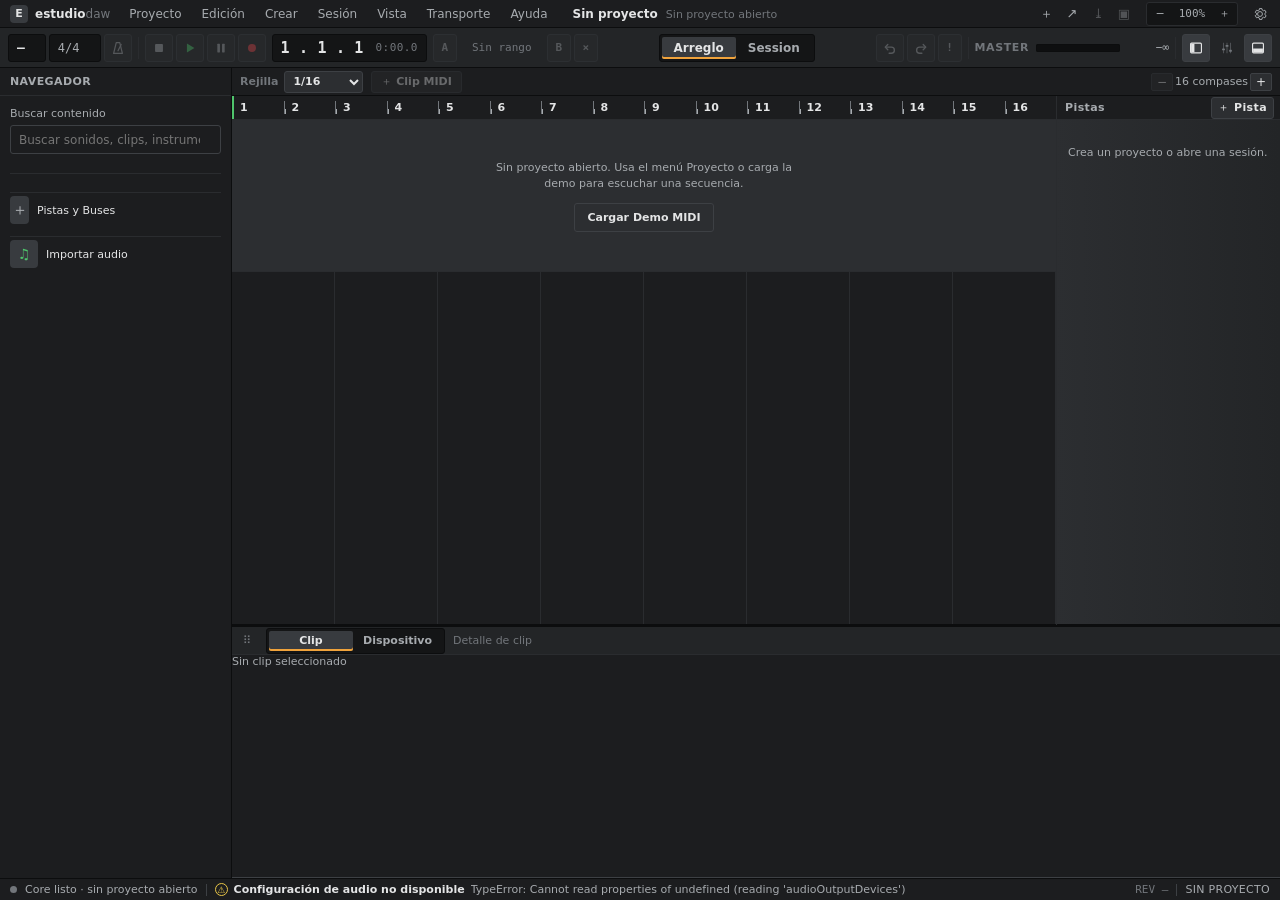
==== commit eff2342d: "feat(ui): rediseño fases 1 y 2 — barra de control única, transporte con estados, tokens de paleta, c" ====
--- a/crates/ui-shell/frontend/index.html
+++ b/crates/ui-shell/frontend/index.html
@@ -3,43 +3,99 @@
   <head>
     <meta charset="UTF-8" />
     <meta name="viewport" content="width=device-width, initial-scale=1.0" />
-    <meta name="theme-color" content="#181818" />
-    <title>Estudio DAW · Ableton Suite Edition</title>
+    <meta name="theme-color" content="#141516" />
+    <title>Estudio DAW</title>
     <link rel="stylesheet" href="./styles.css" />
     <script src="./platform-tauri.js" defer></script>
     <script src="./main.js" defer></script>
   </head>
   <body>
+    <!-- Fila 1 · menú (28 px): identidad, menú de aplicación, proyecto y preferencias de la interfaz. -->
     <header class="appbar">
       <a class="brand" href="#" aria-label="Estudio DAW">
-        <span class="brand-mark">E</span>
+        <span class="brand-mark" aria-hidden="true">E</span>
         <span>estudio<span class="brand-light">daw</span></span>
       </a>
-      <span class="appbar-divider"></span>
       <nav id="application-menu" class="application-menu" aria-label="Menú principal"></nav>
       <div class="project-identity">
         <strong id="project-name">Sin proyecto</strong>
         <span id="project-path" title="">Sin proyecto abierto</span>
       </div>
+      <nav class="project-actions" aria-label="Acciones de proyecto">
+        <button id="new-project" class="icon-button" data-bind="project.new" title="Crear un proyecto nuevo" aria-label="Nuevo proyecto">＋</button>
+        <button id="open-project" class="icon-button" data-bind="project.open" title="Abrir un proyecto" aria-label="Abrir proyecto">↗</button>
+        <button id="save-project-as" class="icon-button" data-bind="project.saveAs" title="Guardar proyecto como (Ctrl+Mayús+S)" aria-label="Guardar como" disabled>⤓</button>
+        <button id="save-project" class="icon-button" data-bind="project.save" title="Guardar proyecto (Ctrl+S)" aria-label="Guardar" disabled>▣</button>
+      </nav>
       <div class="ui-zoom-controls" role="group" aria-label="Tamaño de la interfaz">
-        <button id="zoom-out" title="Reducir interfaz (Ctrl+-)" aria-label="Reducir tamaño de interfaz">−</button>
-        <button id="zoom-reset" title="Restablecer interfaz (Ctrl+0)" aria-label="Restablecer tamaño de interfaz"><span id="zoom-level">100%</span></button>
-        <button id="zoom-in" title="Ampliar interfaz (Ctrl++)" aria-label="Ampliar tamaño de interfaz">＋</button>
-      </div>
-      <nav class="project-actions" aria-label="Acciones de proyecto">
-        <button id="new-project" class="icon-button" title="Crear un proyecto nuevo (Ctrl+N)" aria-label="Nuevo proyecto">＋</button>
-        <button id="demo-project" class="button button-demo" title="Cargar sesión MIDI de demostración">Demo MIDI</button>
-        <button id="open-project" class="icon-button" title="Abrir un proyecto (Ctrl+O)" aria-label="Abrir proyecto">↗</button>
-        <button id="save-project-as" class="icon-button" title="Guardar proyecto como (Ctrl+Mayús+S)" aria-label="Guardar como" disabled>⤓</button>
-        <button id="save-project" class="icon-button icon-save" title="Guardar proyecto (Ctrl+S)" aria-label="Guardar" disabled>▣</button>
+        <button id="zoom-out" data-bind="ui.zoomOut" title="Reducir interfaz (Ctrl+-)" aria-label="Reducir tamaño de interfaz">−</button>
+        <button id="zoom-reset" data-bind="ui.zoomReset" title="Restablecer interfaz (Ctrl+0)" aria-label="Restablecer tamaño de interfaz"><span id="zoom-level">100%</span></button>
+        <button id="zoom-in" data-bind="ui.zoomIn" title="Ampliar interfaz (Ctrl++)" aria-label="Ampliar tamaño de interfaz">＋</button>
+      </div>
+      <button id="rail-settings" class="icon-button appbar-settings" data-bind="view.audioSettings" type="button" title="Preferencias de audio: buffers, latencia y salida" aria-label="Preferencias de audio" aria-haspopup="dialog"><svg viewBox="0 0 16 16" aria-hidden="true"><path d="M8 5.2a2.8 2.8 0 1 0 0 5.6 2.8 2.8 0 0 0 0-5.6Zm5.6 3.6.1-.8-.1-.8 1.4-1.1-1.4-2.4-1.7.6a5 5 0 0 0-1.4-.8L10.2 1.8H7.4L7.1 3.5a5 5 0 0 0-1.4.8L4 3.7 2.6 6.1 4 7.2 3.9 8l.1.8-1.4 1.1L4 12.3l1.7-.6c.4.3.9.6 1.4.8l.3 1.7h2.8l.3-1.7c.5-.2 1-.5 1.4-.8l1.7.6 1.4-2.4Z" fill="none" stroke="currentColor" stroke-width="1.1" stroke-linejoin="round"/></svg></button>
+    </header>
+
+    <!-- Fila 2 · barra de control (40 px, ancho completo): tempo · transporte · posición · A/B · vista · historia · Master · paneles. -->
+    <section class="control-bar transport-bar" aria-label="Transporte y control global" data-transport="stopped">
+      <div class="cb-group cb-tempo">
+        <span class="cb-lcd cb-readonly" title="Tempo del proyecto · editarlo requiere backend (aún no existe un comando para cambiar el tempo)">
+          <strong id="transport-tempo">—</strong><small>BPM</small>
+        </span>
+        <span id="transport-signature" class="cb-lcd cb-readonly cb-signature" title="Métrica del proyecto · editarla requiere backend">4/4</span>
+        <button id="metronome" class="cb-btn transport-metronome" data-bind="transport.metronome" type="button" title="Activar metrónomo" aria-label="Metrónomo" aria-pressed="false" disabled><svg viewBox="0 0 16 16" aria-hidden="true"><path d="M6 1.8h4l3 12.4H3z" fill="none" stroke="currentColor" stroke-width="1.4" stroke-linejoin="round"/><path d="M8 11.2 11.6 4" stroke="currentColor" stroke-width="1.4" stroke-linecap="round"/></svg></button>
+      </div>
+      <span class="cb-sep" aria-hidden="true"></span>
+      <div class="cb-group transport-controls" role="group" aria-label="Transporte">
+        <button id="stop" class="cb-btn transport-button transport-stop" data-bind="transport.stop" title="Detener (Espacio)" aria-label="Detener" disabled><svg viewBox="0 0 16 16" aria-hidden="true"><rect x="3.5" y="3.5" width="9" height="9" rx="1"/></svg></button>
+        <button id="play" class="cb-btn transport-button transport-play" data-bind="transport.play" title="Reproducir (Espacio)" aria-label="Reproducir" disabled><svg viewBox="0 0 16 16" aria-hidden="true"><path d="M4.5 2.8v10.4L13 8z"/></svg></button>
+        <button id="pause" class="cb-btn transport-button transport-pause" data-bind="transport.pause" title="Pausar" aria-label="Pausar" disabled><svg viewBox="0 0 16 16" aria-hidden="true"><rect x="3.8" y="3" width="3" height="10" rx=".6"/><rect x="9.2" y="3" width="3" height="10" rx=".6"/></svg></button>
+        <button id="record" class="cb-btn transport-button transport-record" data-bind="transport.record" title="Grabar" aria-label="Grabar" aria-pressed="false" disabled><svg viewBox="0 0 16 16" aria-hidden="true"><circle cx="8" cy="8" r="4.6"/></svg></button>
+      </div>
+      <div class="cb-lcd cb-position" title="Posición del transporte: compás . tiempo . semicorchea · tiempo transcurrido">
+        <span id="transport-position" aria-live="off">1 . 1 . 1</span>
+        <small id="transport-clock">0:00.0</small>
+      </div>
+      <span id="transport-state" class="visually-hidden" aria-live="polite">Detenido</span>
+      <div class="cb-group loop-range-controls" role="group" aria-label="Rango A/B">
+        <button id="loop-point-a" class="cb-btn cb-text-btn" data-bind="transport.loopA" title="Fijar inicio A del rango en el cursor" aria-label="Fijar inicio A">A</button>
+        <span id="loop-range-readout" class="loop-range-readout">Sin rango</span>
+        <button id="loop-point-b" class="cb-btn cb-text-btn" data-bind="transport.loopB" title="Fijar fin B del rango en el cursor" aria-label="Fijar fin B">B</button>
+        <button id="loop-range-clear" class="cb-btn cb-text-btn" data-bind="transport.loopClear" title="Limpiar rango A/B" aria-label="Limpiar rango A/B">×</button>
+      </div>
+      <div id="transport-error" class="cb-inline-error" role="alert" hidden>
+        <span class="cb-inline-error-icon" aria-hidden="true">!</span>
+        <span id="transport-error-text"></span>
+        <button id="transport-error-dismiss" class="cb-inline-error-close" data-bind="ui.dismissTransportError" type="button" title="Descartar aviso" aria-label="Descartar aviso">×</button>
+      </div>
+      <span class="cb-spacer"></span>
+      <nav class="view-tabs cb-views" role="tablist" aria-label="Vista principal">
+        <button id="show-arrangement" class="view-tab is-selected" data-bind="view.arrangement" title="Arreglo (Ctrl+1 · Tab alterna)" role="tab" aria-selected="true">Arreglo</button>
+        <button id="show-session" class="view-tab" data-bind="view.session" title="Session (Ctrl+2 · Tab alterna)" role="tab" aria-selected="false">Session</button>
       </nav>
-    </header>
+      <span class="cb-spacer"></span>
+      <div class="cb-group" role="group" aria-label="Historial y pánico">
+        <button id="undo" class="cb-btn" data-bind="edit.undo" title="Deshacer (Ctrl+Z)" aria-label="Deshacer" disabled><svg viewBox="0 0 16 16" aria-hidden="true"><path d="M5.5 4 2.5 7l3 3" fill="none" stroke="currentColor" stroke-width="1.5" stroke-linecap="round" stroke-linejoin="round"/><path d="M3 7h6.5a3.5 3.5 0 0 1 0 7H7" fill="none" stroke="currentColor" stroke-width="1.5" stroke-linecap="round"/></svg></button>
+        <button id="redo" class="cb-btn" data-bind="edit.redo" title="Rehacer (Ctrl+Mayús+Z)" aria-label="Rehacer" disabled><svg viewBox="0 0 16 16" aria-hidden="true"><path d="M10.5 4l3 3-3 3" fill="none" stroke="currentColor" stroke-width="1.5" stroke-linecap="round" stroke-linejoin="round"/><path d="M13 7H6.5a3.5 3.5 0 0 0 0 7H9" fill="none" stroke="currentColor" stroke-width="1.5" stroke-linecap="round"/></svg></button>
+        <button id="panic" class="cb-btn cb-text-btn transport-panic" data-bind="transport.panic" title="Apagar todas las notas MIDI (pánico)" aria-label="Pánico MIDI" disabled>!</button>
+      </div>
+      <span class="cb-sep" aria-hidden="true"></span>
+      <div class="cb-master" title="Salida Master · pico y RMS en dBFS">
+        <span class="cb-master-label">Master</span>
+        <div class="track-meter cb-master-meter" data-track-id="__master__" role="meter" aria-label="Nivel de Master" aria-valuemin="0" aria-valuemax="100" aria-valuenow="0"><span class="track-meter-rms"></span><span class="track-meter-fill"></span></div>
+        <output id="master-peak" class="cb-master-value" aria-label="Pico Master">−∞</output>
+      </div>
+      <span class="cb-sep" aria-hidden="true"></span>
+      <div class="cb-group cb-panels" role="group" aria-label="Paneles">
+        <button id="toggle-browser" class="cb-btn workspace-view-toggle" data-bind="view.browser" type="button" title="Mostrar/ocultar navegador (Ctrl+Alt+B)" aria-label="Navegador" aria-pressed="true"><svg viewBox="0 0 16 16" aria-hidden="true"><rect x="1.8" y="2.5" width="12.4" height="11" rx="1.2" fill="none" stroke="currentColor" stroke-width="1.3"/><rect x="2.4" y="3.1" width="3.8" height="9.8" fill="currentColor"/></svg></button>
+        <button id="show-mixer" class="cb-btn workspace-view-toggle" data-bind="view.mixer" type="button" title="Mostrar/ocultar mezclador (Ctrl+3)" aria-label="Mezclador" aria-pressed="false"><svg viewBox="0 0 16 16" aria-hidden="true"><path d="M4 2v12M8 2v12M12 2v12" stroke="currentColor" stroke-width="1.2" opacity=".55"/><rect x="2.4" y="8.5" width="3.2" height="2.2" rx=".5"/><rect x="6.4" y="4.5" width="3.2" height="2.2" rx=".5"/><rect x="10.4" y="10" width="3.2" height="2.2" rx=".5"/></svg></button>
+        <button id="toggle-clip-detail" class="cb-btn workspace-view-toggle" data-bind="view.detail" type="button" title="Mostrar/ocultar detalle (Mayús+Tab)" aria-label="Detalle" aria-pressed="true"><svg viewBox="0 0 16 16" aria-hidden="true"><rect x="1.8" y="2.5" width="12.4" height="11" rx="1.2" fill="none" stroke="currentColor" stroke-width="1.3"/><rect x="2.4" y="8.6" width="11.2" height="4.3" fill="currentColor"/></svg></button>
+      </div>
+    </section>
 
     <div class="workstation">
       <aside class="browser" aria-label="Navegador del proyecto">
         <div class="browser-title">
-          <span>NAVEGADOR</span>
-          <span class="browser-chevron">⌄</span>
+          <span>Navegador</span>
         </div>
         <section class="browser-panel">
           <label class="browser-search">
@@ -120,72 +176,11 @@
       </aside>
 
       <main class="editor">
-        <!-- Ableton Live 12 Master Transport Bar -->
-        <section class="transport-bar" aria-label="Transporte">
-          <div class="live-tempo-section">
-            <button id="tap-tempo" class="live-btn live-tap-btn" type="button" title="Tap Tempo">TAP</button>
-            <div class="live-lcd-box" title="Tempo (BPM)">
-              <strong id="transport-tempo">120.00</strong>
-            </div>
-            <div class="live-sig-box" title="Métrica">4/4</div>
-            <button id="metronome" class="transport-metronome" title="Metrónomo (C)" aria-label="Metrónomo">● •</button>
-          </div>
-
-          <span class="transport-separator"></span>
-
-          <div id="transport-position" class="transport-position" title="Posición en compases.pulsos.semicorcheas" aria-live="off">1.1.1</div>
-
-          <div class="transport-controls">
-            <button id="play" class="transport-button transport-play" title="Reproducir (Espacio)" aria-label="Reproducir" disabled>▶</button>
-            <button id="stop" class="transport-button" title="Detener (Espacio)" aria-label="Detener" disabled>■</button>
-            <button id="record" class="transport-button transport-record" title="Grabar (F9)" aria-label="Grabar" aria-pressed="false" disabled>●</button>
-            <button id="pause" class="transport-button" title="Pausar" aria-label="Pausar" disabled hidden>Ⅱ</button>
-            <button id="panic" class="transport-button transport-panic" title="Apagar notas MIDI (Pánico)" aria-label="Pánico" disabled>!</button>
-          </div>
-
-          <div class="transport-state">
-            <span class="state-led"></span>
-            <span id="transport-state">DETENIDO</span>
-          </div>
-
-          <span class="transport-separator"></span>
-
-          <div class="loop-range-controls" aria-label="Bucle y Repetición">
-            <button id="loop-point-a" class="history-button" title="Activar/Fijar inicio del bucle (Ctrl+L)">⇄</button>
-            <span id="loop-range-readout" class="loop-range-readout">Sin rango</span>
-            <button id="loop-point-b" class="history-button" title="Fijar fin del bucle">B</button>
-            <button id="loop-range-clear" class="history-button" title="Limpiar bucle">×</button>
-          </div>
-
-          <button id="undo" class="history-button" title="Deshacer (Ctrl+Z)" aria-label="Deshacer" disabled>↶</button>
-          <button id="redo" class="history-button" title="Rehacer (Ctrl+Y / Ctrl+Mayús+Z)" aria-label="Rehacer" disabled>↷</button>
-          <span id="revision" class="revision" hidden>REV —</span>
-
-          <nav class="view-tabs transport-view-tabs" role="tablist" aria-label="Fases del flujo creativo">
-            <button id="show-session" class="view-tab" title="1. Sesión / Jam (Tab)" role="tab" aria-selected="false">
-              <span class="tab-icon">☷</span>Sesión
-            </button>
-            <button id="show-arrangement" class="view-tab is-selected" title="2. Arreglo / Estructura (Tab)" role="tab" aria-selected="true">
-              <span class="tab-icon">☰</span>Arreglo
-            </button>
-            <button id="show-mixer-phase" class="view-tab" title="3. Mezclador / Faders (Ctrl+3)" role="tab" aria-selected="false">
-              <span class="tab-icon">🎚</span>Mezcla
-            </button>
-            <button id="show-clip-phase" class="view-tab" title="4. Piano Roll / Notas (Shift+Tab)" role="tab" aria-selected="false">
-              <span class="tab-icon">♩</span>Piano Roll
-            </button>
-            <button id="show-device-phase" class="view-tab" title="5. Rack Dispositivos / Sonido (Shift+Tab)" role="tab" aria-selected="false">
-              <span class="tab-icon">🎛</span>Dispositivos
-            </button>
-          </nav>
-          <button id="return-to-arrangement" class="button button-accent" type="button" hidden disabled>↶ Arreglo</button>
-        </section>
-
-        <!-- Secondary Surface Toolbar -->
+        <!-- Barra local de la superficie (28 px): herramientas que sólo afectan al lienzo visible. -->
         <section class="surface-toolbar" aria-label="Herramientas de la superficie">
           <label class="grid-snap-select">
-            <span>REJILLA</span>
-            <select id="grid-snap" aria-label="Ajuste a rejilla">
+            <span>Rejilla</span>
+            <select id="grid-snap" data-bind="arrangement.gridSnap" aria-label="Ajuste a rejilla">
               <option value="0.25">1/16</option>
               <option value="0.5">1/8</option>
               <option value="1">1/4</option>
@@ -193,116 +188,108 @@
               <option value="0">Libre</option>
             </select>
           </label>
-          <button id="create-midi-clip" class="button button-accent creative-create-clip" type="button" title="Crear un clip MIDI vacío en el cursor (Ctrl+Mayús+M)" disabled>＋ Clip MIDI</button>
+          <button id="create-midi-clip" class="button creative-create-clip" data-bind="clip.createMidi" type="button" title="Crear un clip MIDI vacío en el cursor" disabled>＋ Clip MIDI</button>
+          <span class="surface-toolbar-hint">Doble clic en una pista MIDI vacía crea un clip</span>
           <span class="surface-toolbar-spacer"></span>
-          <button id="show-mixer" class="workspace-view-toggle mixer-panel-toggle" type="button" title="Mezclador flotante (Ctrl+3)" aria-pressed="false"><span class="tab-icon">🎚</span>Mezclador</button>
-          <button id="toggle-browser" class="workspace-view-toggle" type="button" title="Mostrar/ocultar navegador (Ctrl+Alt+B)" aria-label="Navegador" aria-pressed="true">◧ Navegador</button>
-          <button id="toggle-clip-detail" class="workspace-view-toggle" type="button" title="Mostrar/ocultar detalle (Mayús+Tab)" aria-label="Detalle" aria-pressed="true">Detalle</button>
-          <button id="rail-settings" class="workspace-view-toggle workspace-settings-toggle" type="button" title="Audio & Buffers" aria-label="Preferencias de audio">⚙</button>
-        </section>
-
-        <!-- Central Work Area: Arrangement View -->
+          <div id="arrangement-overview" class="arrangement-overview" role="group" aria-label="Vista general del arreglo" hidden></div>
+          <button id="return-to-arrangement" class="button" data-bind="session.returnToArrangement" type="button" hidden disabled>↶ Volver al Arreglo</button>
+        </section>
+
         <section class="arrangement" aria-label="Arreglo musical">
           <div class="arrangement-scroll">
             <div class="arrangement-grid">
               <div class="track-column-heading">
-                <span>PISTAS</span>
+                <span>Pistas</span>
                 <details class="arrangement-create-menu">
                   <summary title="Crear pista">＋ Pista</summary>
                   <div class="arrangement-create-menu-items">
-                    <button class="arrangement-create-track" type="button" data-track-kind="midi">♫ Pista MIDI</button>
-                    <button class="arrangement-create-track" type="button" data-track-kind="audio">∿ Pista de audio</button>
-                    <button class="arrangement-create-track" type="button" data-track-kind="bus">⇢ Bus interno</button>
+                    <button class="arrangement-create-track" type="button" data-track-kind="midi" data-bind="track.addMidi">♫ Pista MIDI</button>
+                    <button class="arrangement-create-track" type="button" data-track-kind="audio" data-bind="track.addAudio">∿ Pista de audio</button>
+                    <button class="arrangement-create-track" type="button" data-track-kind="bus" data-bind="track.addBus">⇢ Bus interno</button>
                   </div>
                 </details>
               </div>
-              <div id="arrangement-overview" class="arrangement-overview" aria-label="Vista general del arreglo"></div>
               <div id="timeline-ruler" class="timeline-ruler" aria-label="Regla de compases"></div>
               <div id="track-list" class="arrangement-track-list">
-                <div class="empty-state">Crea un proyecto o abre una sesión MIDI.</div>
+                <div class="empty-state">Crea un proyecto o abre una sesión.</div>
               </div>
               <div id="arrangement-lanes" class="arrangement-lanes">
-                <div class="empty-state timeline-empty">Pulsa «Demo MIDI» para cargar una secuencia audible.</div>
+                <div class="empty-state timeline-empty">
+                  <span class="timeline-empty-message">Sin proyecto abierto. Usa el menú Proyecto o carga la demo para escuchar una secuencia.</span>
+                  <button id="empty-demo-project" class="button timeline-empty-action" data-bind="project.demo" type="button">Cargar Demo MIDI</button>
+                </div>
               </div>
             </div>
           </div>
-          <!-- Session View Matrix -->
           <div id="session-view" class="alternative-surface session-surface" aria-label="Pistas de Session" hidden></div>
-          <div id="arrangement-legend" class="arrangement-legend">
-            <span><i class="legend-swatch"></i>Clip MIDI</span>
-            <span>Haz doble clic en una casilla vacía para crear un clip MIDI</span>
-          </div>
-        </section>
-
-        <!-- Detached Mixer View (optional panel) -->
+        </section>
+
         <section id="mixer-view" class="alternative-surface mixer-surface" aria-label="Mezclador del proyecto" hidden></section>
 
-        <!-- Bottom Detail View: Piano Roll (Clip) OR Device Rack (Device) -->
         <section class="lower-panel">
           <div class="lower-panel-title">
             <div class="panel-grip" role="separator" aria-orientation="horizontal" tabindex="0" title="Arrastra para redimensionar el detalle inferior" aria-label="Redimensionar">⠿</div>
-            <strong id="lower-panel-title">DETALLE DE CLIP</strong>
-            <span class="lower-panel-subtitle">Editor contextual</span>
             <div class="detail-tabs" role="tablist" aria-label="Detalle contextual">
-              <button id="detail-clip-tab" class="detail-tab is-selected" type="button" role="tab" aria-selected="true" aria-pressed="true" aria-controls="clip-inspector">♩ Clip</button>
-              <button id="detail-device-tab" class="detail-tab" type="button" role="tab" aria-selected="false" aria-pressed="false" aria-controls="device-inspector">🎛 Dispositivo</button>
-            </div>
+              <button id="detail-clip-tab" class="detail-tab is-selected" data-bind="detail.clip" type="button" role="tab" aria-selected="true" aria-pressed="true" aria-controls="clip-inspector">Clip</button>
+              <button id="detail-device-tab" class="detail-tab" data-bind="detail.device" type="button" role="tab" aria-selected="false" aria-pressed="false" aria-controls="device-inspector">Dispositivo</button>
+            </div>
+            <strong id="lower-panel-title" class="lower-panel-heading">Detalle de clip</strong>
           </div>
           <div id="clip-inspector" class="clip-inspector" role="tabpanel" aria-labelledby="detail-clip-tab" aria-live="polite"><span>Sin clip seleccionado</span></div>
           <div id="device-inspector" class="device-inspector" role="tabpanel" aria-labelledby="detail-device-tab" hidden></div>
-          <details id="audio-settings" class="audio-settings">
-            <summary class="audio-summary">
-              <span class="audio-summary-icon">◉</span>
-              <span id="audio-settings-title">Buffers y latencia</span>
-              <span id="audio-apply-state" class="revision">Cargando…</span>
-              <span class="summary-chevron">⌄</span>
-            </summary>
-            <div class="audio-settings-body">
-              <div class="audio-profile-row">
-                <label for="audio-profile">Perfil</label>
-                <select id="audio-profile">
-                  <option value="liveRecord">Live / Grabar</option>
-                  <option value="multitrackPlayback">Reproducción multipista</option>
-                </select>
-                <label for="device-period">Periodo</label>
-                <div class="audio-number"><input id="device-period" type="number" min="16" max="2048" step="32" /><span>frames</span></div>
-                <label for="playback-safety">Margen PCM</label>
-                <div class="audio-number"><input id="playback-safety" type="number" min="0" max="2048" step="256" /><span>frames</span></div>
-                <button id="save-audio-settings" class="button button-accent">Aplicar al inicio</button>
-              </div>
-              <div class="audio-device-row">
-                <label for="audio-output-device">Salida de audio</label>
-                <select id="audio-output-device"><option value="pipewire:default">Automática (PipeWire / AudioBox)</option></select>
-              </div>
-              <div class="audio-readouts">
-                <span>Frecuencia: <strong id="audio-sample-rate">—</strong></span>
-                <span>Periodo: <strong id="audio-requested-period">—</strong></span>
-                <span>Efectivo: <strong id="audio-effective-period">No disponible</strong></span>
-                <span>Búfer extra: <strong id="audio-safety-duration">—</strong></span>
-              </div>
-            </div>
-          </details>
-        </section>
-
-        <!-- Status & Context Info -->
-        <section class="status-message" role="status" aria-live="polite">
-          <span class="status-icon">i</span>
-          <div>
-            <strong id="notice-title">Estudio DAW listo</strong>
-            <span id="notice-text">Presiona Tab para alternar entre Sesión y Arreglo. Pulsa Demo MIDI para comenzar.</span>
-          </div>
         </section>
       </main>
     </div>
 
+    <!-- Fila 4 · línea de estado única (22 px): motor · último mensaje · revisión · proyecto. -->
     <footer class="statusbar">
-      <span class="connection-dot"></span>
-      <span id="engine-status">Core listo · motor de audio conectado</span>
-      <span class="statusbar-spacer"></span>
-      <span class="statusbar-label">ESTUDIO DAW · LIVE 12 EDITION</span>
-      <span class="statusbar-separator">·</span>
+      <span class="connection-dot" aria-hidden="true"></span>
+      <span id="engine-status">Core listo · sin proyecto abierto</span>
+      <span class="statusbar-separator" aria-hidden="true"></span>
+      <section class="status-message" role="status" aria-live="polite">
+        <span class="status-icon" aria-hidden="true">i</span>
+        <strong id="notice-title">Estudio DAW listo</strong>
+        <span id="notice-text">Tab alterna Arreglo y Session. Proyecto ▸ Cargar Demo MIDI para empezar.</span>
+      </section>
+      <span id="revision" class="revision">REV —</span>
+      <span class="statusbar-separator" aria-hidden="true"></span>
       <span id="project-status">SIN PROYECTO</span>
     </footer>
+
+    <!-- Preferencias de audio: diálogo abierto con ⚙ (antes era una franja fija dentro del panel inferior). -->
+    <dialog id="audio-settings" class="audio-settings-dialog" aria-labelledby="audio-settings-title">
+      <header class="audio-settings-header">
+        <strong id="audio-settings-title">Buffers y latencia</strong>
+        <span id="audio-apply-state" class="revision">Cargando…</span>
+        <button id="audio-settings-close" class="icon-button" data-bind="ui.closeAudioSettings" type="button" title="Cerrar (Esc)" aria-label="Cerrar preferencias de audio">×</button>
+      </header>
+      <div class="audio-settings-body">
+        <div class="audio-profile-row">
+          <label for="audio-profile">Perfil</label>
+          <select id="audio-profile" data-bind="audio.profile">
+            <option value="liveRecord">Live / Grabar</option>
+            <option value="multitrackPlayback">Reproducción multipista</option>
+          </select>
+          <label for="device-period">Periodo</label>
+          <div class="audio-number"><input id="device-period" data-bind="audio.devicePeriodFrames" type="number" min="16" max="2048" step="32" /><span>frames</span></div>
+          <label for="playback-safety">Margen PCM</label>
+          <div class="audio-number"><input id="playback-safety" data-bind="audio.playbackSafetyFrames" type="number" min="0" max="2048" step="256" /><span>frames</span></div>
+        </div>
+        <div class="audio-device-row">
+          <label for="audio-output-device">Salida de audio</label>
+          <select id="audio-output-device" data-bind="audio.backendDeviceKey"><option value="pipewire:default">Automática (PipeWire / AudioBox)</option></select>
+        </div>
+        <div class="audio-readouts">
+          <span>Frecuencia <strong id="audio-sample-rate">—</strong></span>
+          <span>Periodo <strong id="audio-requested-period">—</strong></span>
+          <span>Efectivo <strong id="audio-effective-period">No disponible</strong></span>
+          <span>Búfer extra <strong id="audio-safety-duration">—</strong></span>
+        </div>
+        <div class="audio-settings-footer">
+          <button id="save-audio-settings" class="button button-primary" data-bind="audio.save" type="button">Aplicar al inicio</button>
+        </div>
+      </div>
+    </dialog>
     <div id="action-context-menu" class="action-context-menu" role="menu" aria-label="Acciones contextuales" hidden></div>
   </body>
 </html>
--- a/crates/ui-shell/frontend/styles.css
+++ b/crates/ui-shell/frontend/styles.css
@@ -1,25 +1,75 @@
+/* =====================================================================
+   Estudio DAW · tokens de diseño (F0). Única fuente de color y tamaño.
+   Los nombres antiguos (--bg, --panel, --accent…) se mantienen como alias.
+   ===================================================================== */
 :root {
   color-scheme: dark;
-  font-family: -apple-system, BlinkMacSystemFont, "Segoe UI", Roboto, "Helvetica Neue", Arial, sans-serif;
+  /* Base gris neutra */
+  --bg-0: #141516;
+  --bg-1: #1c1d1f;
+  --bg-2: #232527;
+  --bg-3: #2c2e31;
+  --bg-4: #383b3f;
+  --line-0: #0c0d0e;
+  --line-1: #2a2c2f;
+  --line-2: #3d4044;
+  --grid-bar: #34373b;
+  --grid-beat: #25272a;
+  --text-1: #e4e5e6;
+  --text-2: #a7abaf;
+  --text-3: #72767b;
+  --text-inv: #151515;
+  /* Acento cálido: sólo estados (activo, selección, foco, en cola) */
+  --accent: #f0a33c;
+  --accent-dim: #6b4a1f;
+  --accent-wash: rgba(240, 163, 60, .14);
+  /* Estados semánticos */
+  --state-play: #4fc46c;
+  --state-play-wash: rgba(79, 196, 108, .18);
+  --state-rec: #e5484d;
+  --state-solo: #4f9cf0;
+  --state-warn: #e8c547;
+  --state-err: #ff6b6b;
+  /* Medidores */
+  --meter-low: #4fc46c;
+  --meter-mid: #e8c547;
+  --meter-high: #e5484d;
+  --meter-bg: #0e0f10;
+  /* Colores de pista */
+  --trk-1: #e0685a; --trk-2: #e3964a; --trk-3: #d6c25a; --trk-4: #8cc461; --trk-5: #4bb68a;
+  --trk-6: #58a6b8; --trk-7: #5b8fe0; --trk-8: #9b73d1; --trk-9: #d16aa6; --trk-10: #9aa0a6;
+  /* Teclado del piano roll (teclas blancas reales) */
+  --key-white: #ecebe6;
+  --key-white-2: #d3d4cf;
+  --key-edge: #8f938f;
+  /* Tipografía */
+  --font-ui: "Inter", "IBM Plex Sans", "Noto Sans", system-ui, -apple-system, "Segoe UI", sans-serif;
+  --font-num: "JetBrains Mono", "IBM Plex Mono", ui-monospace, "DejaVu Sans Mono", monospace;
+  --fs-xs: 11px; --fs-s: 12px; --fs-m: 13px; --fs-l: 15px; --fs-xl: 18px;
+  /* Tamaños */
+  --ctl-s: 22px; --ctl-m: 24px; --ctl-l: 28px; --radius: 3px;
+  --h-menu: 28px; --h-control: 40px; --h-status: 22px; --h-tool: 28px;
+  --w-browser: 280px; --h-detail: 300px;
+  /* Alias de compatibilidad con los nombres anteriores */
+  --bg: var(--bg-0);
+  --chrome: var(--bg-2);
+  --panel: var(--bg-2);
+  --panel-raised: var(--bg-3);
+  --panel-inset: var(--bg-1);
+  --border: var(--line-0);
+  --line: var(--line-1);
+  --text: var(--text-1);
+  --muted: var(--text-3);
+  --mint: var(--state-play);
+  --live-green: var(--state-play);
+  --live-yellow: var(--accent);
+  --live-red: var(--state-rec);
+  --live-blue: var(--state-solo);
+  font-family: var(--font-ui);
   font-synthesis: none;
   text-rendering: optimizeLegibility;
-  --bg: #141414;
-  --chrome: #1a1a1a;
-  --panel: #242424;
-  --panel-raised: #303030;
-  --panel-inset: #181818;
-  --border: #101010;
-  --line: #2a2a2a;
-  --text: #f0f0f0;
-  --muted: #888888;
-  --accent: #ff764d;
-  --mint: #00e676;
-  --live-green: #00e676;
-  --live-yellow: #ffd600;
-  --live-red: #ff3333;
-  --live-blue: #2979ff;
-  color: var(--text);
-  background: var(--bg);
+  color: var(--text-1);
+  background: var(--bg-0);
 }
 
 * { box-sizing: border-box; }
@@ -28,527 +78,351 @@
 button, select, input { font: inherit; }
 button { color: inherit; }
 button:focus-visible, select:focus-visible, input:focus-visible, a:focus-visible { outline: 2px solid var(--accent); outline-offset: 2px; }
-button:disabled { opacity: .4; cursor: not-allowed !important; }
-
-.appbar { height: 28px; min-width: 0; display: flex; align-items: center; gap: 13px; padding: 0 13px; background: #17191b; border-bottom: 1px solid #090a0b; box-shadow: none; }
-.brand { height: 100%; display: flex; align-items: center; gap: 8px; color: #f0f1f1; text-decoration: none; font-size: 12px; font-weight: 760; letter-spacing: .1px; flex: none; }
-.brand-mark { width: 23px; height: 23px; display: grid; place-items: center; border-radius: 5px; color: #21170d; background: var(--accent); box-shadow: 0 1px #ffd2a5 inset; font-size: 13px; font-weight: 900; }
-.brand-light { color: #a5a9ab; font-weight: 450; }
-.appbar-divider { height: 21px; border-left: 1px solid #414447; }
-.project-identity { min-width: 0; display: flex; align-items: baseline; gap: 9px; flex: 1; }
-.project-identity strong { max-width: 260px; overflow: hidden; text-overflow: ellipsis; white-space: nowrap; color: #f0f1f1; font-size: 11px; font-weight: 650; }
-.project-identity > span { max-width: 350px; overflow: hidden; text-overflow: ellipsis; white-space: nowrap; color: #858b8f; font-size: 11px; }
+button:disabled { opacity: .4; cursor: not-allowed; }
+
 .application-menu { display: flex; align-items: center; gap: 2px; flex: none; }
 .application-menu-group { position: relative; }
-.application-menu-toggle { height: 27px; padding: 0 7px; border: 1px solid transparent; border-radius: 3px; background: transparent; color: #c8ccce; font: 500 11px sans-serif; cursor: pointer; }
-.application-menu-toggle:hover, .application-menu-group.is-open .application-menu-toggle { border-color: #454a4d; background: #2e2e2e; color: #fff; }
-.application-menu-popup { position: absolute; z-index: 40; top: calc(100% + 5px); left: 0; display: none; min-width: 205px; padding: 4px; border: 1px solid #555b5e; border-radius: 4px; background: #292d30; box-shadow: 0 8px 22px #000a; }
+.application-menu-toggle { height: 27px; padding: 0 7px; border: 1px solid transparent; border-radius: 3px; background: transparent; color: var(--text-1); font: 500 11px sans-serif; cursor: pointer; }
+.application-menu-toggle:hover, .application-menu-group.is-open .application-menu-toggle { border-color: var(--line-2); background: var(--bg-3); color: var(--text-1); }
+.application-menu-popup { position: absolute; z-index: 40; top: calc(100% + 5px); left: 0; display: none; min-width: 205px; padding: 4px; border: 1px solid var(--text-3); border-radius: 4px; background: var(--bg-3); box-shadow: 0 8px 22px rgb(0 0 0 / 0.67); }
 .application-menu-group.is-open .application-menu-popup { display: grid; }
-.application-menu-item, .context-menu-item { display: flex; align-items: center; justify-content: space-between; gap: 20px; min-height: 29px; padding: 0 8px; border: 0; border-radius: 3px; background: transparent; color: #e3e6e7; text-align: left; font: 11px sans-serif; cursor: pointer; }
-.application-menu-item:hover:not(:disabled), .context-menu-item:hover { background: #454b4e; color: #fff; }
-.application-menu-item:disabled { color: #777d80; cursor: default; }
-.application-menu-item kbd { color: #a4aaad; font: 11px ui-monospace, monospace; }
-.action-context-menu { position: fixed; z-index: 80; min-width: 190px; display: grid; padding: 4px; border: 1px solid #62696c; border-radius: 4px; background: #292d30; box-shadow: 0 8px 22px #000b; }
+.application-menu-item, .context-menu-item { display: flex; align-items: center; justify-content: space-between; gap: 20px; min-height: 29px; padding: 0 8px; border: 0; border-radius: 3px; background: transparent; color: var(--text-1); text-align: left; font: 11px sans-serif; cursor: pointer; }
+.application-menu-item:hover:not(:disabled), .context-menu-item:hover { background: var(--bg-4); color: var(--text-1); }
+.application-menu-item:disabled { color: var(--text-3); cursor: default; }
+.application-menu-item kbd { color: var(--text-2); font: 11px ui-monospace, monospace; }
+.action-context-menu { position: fixed; z-index: 80; min-width: 190px; display: grid; padding: 4px; border: 1px solid var(--text-3); border-radius: 4px; background: var(--bg-3); box-shadow: 0 8px 22px rgb(0 0 0 / 0.73); }
 .action-context-menu[hidden] { display: none; }
 .context-menu-item { justify-content: flex-start; }
 .application-menu button:focus-visible, .action-context-menu button:focus-visible { outline: 2px solid var(--accent); outline-offset: 1px; }
-.ui-zoom-controls { display: flex; align-items: center; gap: 2px; padding: 2px; border: 1px solid #383d40; border-radius: 4px; background: #161616; }
-.ui-zoom-controls button { min-width: 24px; height: 21px; border: 0; border-radius: 3px; padding: 0 4px; background: transparent; color: #c7cbcd; font-size: 12px; cursor: pointer; }
-.ui-zoom-controls button:hover:not(:disabled) { background: #3b4043; color: #fff; }
+.ui-zoom-controls { display: flex; align-items: center; gap: 2px; padding: 2px; border: 1px solid var(--line-2); border-radius: 4px; background: var(--bg-0); }
+.ui-zoom-controls button { min-width: 24px; height: 21px; border: 0; border-radius: 3px; padding: 0 4px; background: transparent; color: var(--text-1); font-size: 12px; cursor: pointer; }
+.ui-zoom-controls button:hover:not(:disabled) { background: var(--bg-4); color: var(--text-1); }
 .ui-zoom-controls button:disabled { opacity: .38; cursor: default; }
 #zoom-reset { min-width: 43px; font-size: 11px; font-variant-numeric: tabular-nums; }
 .project-actions { display: flex; align-items: center; gap: 5px; }
-.icon-button, .button { min-width: 29px; height: 27px; padding: 0 8px; display: inline-flex; align-items: center; justify-content: center; gap: 6px; border: 1px solid #4a4f53; border-radius: 4px; background: #242424; color: #d6d9da; font-size: 11px; cursor: pointer; transition: background .12s, border-color .12s, color .12s; }
-.icon-button { width: 29px; padding: 0; font-size: 15px; }
-.icon-save { color: var(--accent); }
-.button:hover:not(:disabled), .icon-button:hover:not(:disabled) { background: #44494d; border-color: #676e73; }
-.button-demo { color: #c7b5a2; border-color: #544638; background: #302a24; font-size: 11px; font-weight: 550; }
-.button-demo:hover:not(:disabled) { background: #423629; color: #ffe0bf; }
 
 .workstation { height: calc(100% - 50px); min-height: 449px; display: grid; grid-template-columns: 280px minmax(0, 1fr); }
 .workstation > .editor { grid-column: 2; }
-.browser { min-width: 0; position: relative; display: flex; flex-direction: column; padding: 0; overflow-x: hidden; overflow-y: auto; background: #1c1c1c; border-right: 1px solid #111314; box-shadow: none; }
-.browser-title { height: 32px; flex: none; display: flex; align-items: center; justify-content: space-between; padding: 0 12px; border-bottom: 1px solid #2d2d2d; color: #c2c6c8; font-size: 11px; font-weight: 750; letter-spacing: 1px; }
-.browser-chevron { color: #92989b; font-size: 14px; }
-.browser-section-label { padding: 15px 4px 7px; color: #858c90; font-size: 11px; font-weight: 750; letter-spacing: 1px; }
+.browser { min-width: 0; position: relative; display: flex; flex-direction: column; padding: 0; overflow-x: hidden; overflow-y: auto; background: var(--bg-1); border-right: 1px solid var(--line-0); box-shadow: none; }
+.browser-title { height: 32px; flex: none; display: flex; align-items: center; justify-content: space-between; padding: 0 12px; border-bottom: 1px solid var(--line-1); color: var(--text-2); font-size: 11px; font-weight: 750; letter-spacing: 1px; }
+.browser-chevron { color: var(--text-2); font-size: 14px; }
+.browser-section-label { padding: 15px 4px 7px; color: var(--text-3); font-size: 11px; font-weight: 750; letter-spacing: 1px; }
 .browser-section-spaced { padding-top: 22px; }
 .browser-media-tools[hidden] { display: none; }
 .browser-media-list { display: flex; flex: none; flex-direction: column; align-content: start; gap: 4px; max-height: 190px; overflow: auto; margin: 4px 0 10px; }
-.browser-media-empty { padding: 6px 2px; color: #848b8e; font-size: 11px; line-height: 1.4; }
-.browser-media-item { display: flex; align-items: center; gap: 5px; min-width: 0; padding: 4px; border: 1px solid #2d2d2d; border-radius: 3px; background: #222222; }
-.browser-media-select { display: flex; flex: 1; min-width: 0; flex-direction: column; align-items: flex-start; gap: 3px; padding: 2px; border: 0; background: transparent; color: #d9dcdd; text-align: left; cursor: pointer; }
+.browser-media-empty { padding: 6px 2px; color: var(--text-3); font-size: 11px; line-height: 1.4; }
+.browser-media-item { display: flex; align-items: center; gap: 5px; min-width: 0; padding: 4px; border: 1px solid var(--line-1); border-radius: 3px; background: var(--bg-2); }
+.browser-media-select { display: flex; flex: 1; min-width: 0; flex-direction: column; align-items: flex-start; gap: 3px; padding: 2px; border: 0; background: transparent; color: var(--text-1); text-align: left; cursor: pointer; }
 .browser-media-select > strong { max-width: 100%; overflow: hidden; font-size: 11px; text-overflow: ellipsis; white-space: nowrap; }
-.browser-media-select > small { max-width: 100%; overflow: hidden; color: #91999c; font-size: 11px; text-overflow: ellipsis; white-space: nowrap; }
-.browser-media-select:focus-visible, .browser-media-item .audio-preview-button:focus-visible { outline: 1px solid #e7924a; outline-offset: 1px; }
-.browser-media-item.is-selected { border-color: color-mix(in srgb, #e7924a 62%, #2d2d2d); background: #302923; }
-.browser-media-select.is-selected { color: #ffd0a5; }
+.browser-media-select > small { max-width: 100%; overflow: hidden; color: var(--text-2); font-size: 11px; text-overflow: ellipsis; white-space: nowrap; }
+.browser-media-select:focus-visible, .browser-media-item .audio-preview-button:focus-visible { outline: 1px solid var(--accent); outline-offset: 1px; }
+.browser-media-item.is-selected { border-color: color-mix(in srgb, var(--accent) 62%, var(--line-1)); background: var(--bg-3); }
+.browser-media-select.is-selected { color: var(--accent); }
 .browser-action { width: 100%; min-height: 46px; display: flex; align-items: center; gap: 8px; padding: 5px 6px; border: 0; border-radius: 4px; background: transparent; text-align: left; cursor: pointer; }
-.browser-action:hover { background: #35393c; }
+.browser-action:hover { background: var(--bg-4); }
 .browser-action:disabled { opacity: .42; cursor: not-allowed; }
-.media-import-field { display: grid; gap: 4px; margin: 5px 7px; color: #969da0; font-size: 11px; }
-.media-import-field select, .media-import-field input { width: 100%; min-height: 27px; padding: 4px 6px; border: 1px solid #41474a; border-radius: 4px; background: #242729; color: #d9dddd; font: inherit; }
+.media-import-field { display: grid; gap: 4px; margin: 5px 7px; color: var(--text-2); font-size: 11px; }
+.media-import-field select, .media-import-field input { width: 100%; min-height: 27px; padding: 4px 6px; border: 1px solid var(--line-2); border-radius: 4px; background: var(--bg-3); color: var(--text-1); font: inherit; }
 .media-import-field select:disabled, .media-import-field input:disabled { opacity: .45; }
-.audio-import-selected { margin: 5px 7px; overflow: hidden; color: #c3cbcd; font-size: 11px; line-height: 1.5; overflow-wrap: anywhere; }
+.audio-import-selected { margin: 5px 7px; overflow: hidden; color: var(--text-1); font-size: 11px; line-height: 1.5; overflow-wrap: anywhere; }
 .audio-import-actions { display: flex; gap: 5px; margin: 3px 7px 8px; }
-.audio-import-actions button { min-height: 27px; flex: 1; border: 1px solid #46504c; border-radius: 4px; background: #303936; color: #d8e9df; font: inherit; font-size: 11px; cursor: pointer; }
+.audio-import-actions button { min-height: 27px; flex: 1; border: 1px solid var(--line-2); border-radius: 4px; background: var(--bg-4); color: var(--state-play); font: inherit; font-size: 11px; cursor: pointer; }
 .audio-import-actions button:disabled { opacity: .4; cursor: not-allowed; }
-.action-glyph { width: 28px; height: 28px; flex: none; display: grid; place-items: center; border-radius: 4px; background: #3a4140; color: #9ed6b8; font-size: 14px; }
-.action-orange { background: #4d3928; color: #ffb66e; }
+.action-glyph { width: 28px; height: 28px; flex: none; display: grid; place-items: center; border-radius: 4px; background: var(--bg-4); color: var(--state-play); font-size: 14px; }
+.action-orange { background: var(--accent-wash); color: var(--accent); }
 .browser-action > span:nth-child(2) { min-width: 0; display: flex; flex-direction: column; gap: 3px; flex: 1; }
-.browser-action strong { color: #dadcdd; font-size: 11px; font-weight: 620; }
-.browser-action small { color: #8e9498; font-size: 11px; }
-.action-arrow { color: #7d8488; font-size: 17px; }
-
-.editor { --mixer-row-height: 0px; --detail-row-height: minmax(180px,28vh); min-width: 0; min-height: 0; display: grid; grid-template-columns: minmax(0,1fr); grid-template-rows: 42px 32px minmax(220px,1fr) var(--mixer-row-height) var(--detail-row-height) auto; gap: 0; background: var(--bg); }
-.editor > .transport-bar { grid-row: 1; }
-.editor > .surface-toolbar { grid-row: 2; }
-.editor > .arrangement { grid-row: 3; }
-.editor > #mixer-view { grid-row: 4; }
-.editor > .lower-panel { grid-row: 5; }
-.editor > .status-message { grid-row: 6; }
-.editor.mixer-panel-open { --mixer-row-height: clamp(120px,16vh,160px); }
-.editor.clip-detail-hidden { --detail-row-height: 0px; }
-.editor.has-midi-editor:not(.clip-detail-hidden) { --detail-row-height: minmax(210px,var(--detail-height,300px)); }
-.editor.has-midi-editor.mixer-panel-open:not(.clip-detail-hidden) { --detail-row-height: minmax(210px,var(--detail-height,300px)); }
-.transport-bar { min-width: 0; display: flex; align-items: center; gap: 9px; overflow: visible; padding: 0 10px; white-space: nowrap; background: #242424; border-bottom: 1px solid #17191b; box-shadow: inset 0 1px #383838; }
-.transport-controls { height: 32px; display: flex; align-items: center; gap: 3px; }
-.transport-button { width: 29px; height: 28px; display: grid; place-items: center; border: 1px solid #51575b; border-radius: 3px; background: #383838; color: #d1d4d5; font-size: 12px; cursor: pointer; }
-.loop-range-readout { min-width: 82px; color: #a9b4ac; font-size: 11px; font-variant-numeric: tabular-nums; white-space: nowrap; }
-.loop-range-controls { display: inline-flex; align-items: center; gap: 2px; }
-.transport-button:hover:not(:disabled) { background: #52585c; }
-.transport-play { color: #28190d; border-color: #ffae68; background: var(--accent); box-shadow: 0 1px #ffd3aa inset; }
-.transport-play:hover:not(:disabled) { background: #ffb36f; }
-.transport-record { color: #ffc1b9; border-color: #814a45; background: #4a3433; }
-.transport-record.is-selected { color: #fff; border-color: #f25b50; background: #c73f36; box-shadow: 0 0 7px #f25b5080; }
-.transport-panic { color: #ffc1b9; border-color: #814a45; background: #4a3433; font-weight: 800; }
-.transport-metronome.is-selected { color: #24190d; border-color: #ffae68; background: var(--accent); }
-.transport-separator { height: 27px; border-left: 1px solid #50565a; }
-.transport-readout { display: flex; align-items: baseline; gap: 5px; }
-.eyebrow { color: #93999d; font-size: 11px; font-weight: 750; letter-spacing: 1px; }
-.transport-readout strong { color: #f1f1f1; font-size: 16px; font-weight: 650; font-variant-numeric: tabular-nums; }
-.unit { color: #969c9f; font-size: 11px; }
-.transport-state { display: flex; align-items: center; gap: 6px; color: #c4c8ca; font-size: 11px; font-weight: 700; letter-spacing: .8px; }
-.state-led { width: 7px; height: 7px; border-radius: 50%; background: #737a7e; box-shadow: 0 0 0 2px #555b5e33; }
-.transport-bar[data-state="playing"] .state-led { background: var(--mint); box-shadow: 0 0 7px #83d6af99; }
-.transport-bar[data-state="paused"] .state-led { background: var(--accent); box-shadow: 0 0 7px #ff9b4599; }
-.transport-spacer { flex: 1; }
-.history-button { width: 27px; height: 27px; border: 1px solid #494f52; border-radius: 4px; background: #34383b; color: #c6c9ca; font-size: 17px; line-height: 1; cursor: pointer; }
-.history-button:hover:not(:disabled) { background: #474c50; }
-.revision { color: #92999c; font-size: 11px; font-variant-numeric: tabular-nums; white-space: nowrap; }
-.editor-heading { min-width: 0; display: flex; align-items: center; gap: 7px; padding: 0 8px; background: #25282a; border-bottom: 1px solid #121415; }
-#return-to-arrangement[hidden] { display: none; }
-.view-tabs { height: 100%; display: flex; align-items: stretch; gap: 2px; }
-.view-tab { position: relative; min-width: 84px; display: flex; align-items: center; justify-content: center; gap: 7px; padding: 0 10px; border: 0; border-bottom: 2px solid transparent; background: transparent; color: #aab0b3; font-size: 11px; font-weight: 600; cursor: pointer; }
-.view-tab:hover { background: #303436; color: #eceeee; }
-.view-tab.is-selected::after { position: absolute; right: 7px; bottom: 0; left: 7px; height: 2px; content: ""; background: var(--accent); }
-.view-tab-secondary { margin-left: 10px; padding-left: 14px; border-left: 1px solid #414649; }
-.workspace-toolbar-spacer { flex: 1; }
-.workspace-view-toggle { min-height: 24px; padding: 2px 8px; border: 1px solid transparent; border-radius: 3px; background: transparent; color: #aeb4b7; font-size: 11px; cursor: pointer; }
-.workspace-view-toggle:hover, .workspace-view-toggle[aria-pressed="true"] { border-color: #454b4e; background: #303436; color: #f0c49a; }
-.workspace-settings-toggle { width: 27px; padding: 0; font-size: 12px; }
-.mixer-panel-toggle { margin-left: 8px; }
-.grid-snap-select { margin-left: 0; }
-.tab-icon { color: var(--accent); font-size: 13px; }
-.view-tab-muted { color: #858c90; }
-.view-tab-muted .tab-icon { color: #777e82; }
-.view-tab small { padding: 2px 4px; border: 1px solid #454b4e; border-radius: 3px; color: #7d8488; font-size: 11px; letter-spacing: .4px; }
-.session-indicators { display: flex; align-items: center; gap: 14px; color: #899094; font-size: 11px; }
-.session-indicators span { display: flex; align-items: center; gap: 5px; }
-.indicator-dot { width: 6px; height: 6px; border-radius: 2px; }
-.midi-dot { background: #f0a45f; }
-.audio-dot { background: #75c9a4; }
-
-.arrangement { position: relative; min-width: 0; min-height: 0; display: flex; flex-direction: column; background: #161616; border-bottom: 1px solid #121415; }
-.arrangement-scroll { min-height: 0; overflow: auto; flex: 1; scrollbar-color: #555b5e #161616; scrollbar-width: thin; }
+.browser-action strong { color: var(--text-1); font-size: 11px; font-weight: 620; }
+.browser-action small { color: var(--text-2); font-size: 11px; }
+.action-arrow { color: var(--text-3); font-size: 17px; }
+
+
+.arrangement { position: relative; min-width: 0; min-height: 0; display: flex; flex-direction: column; background: var(--bg-0); border-bottom: 1px solid var(--line-0); }
+.arrangement-scroll { min-height: 0; overflow: auto; flex: 1; scrollbar-color: var(--bg-4) var(--bg-0); scrollbar-width: thin; }
 .arrangement-grid { min-width: 854px; min-height: 100%; display: grid; grid-template-columns: minmax(620px, 1fr) 220px; grid-template-rows: 24px 34px auto; align-content: stretch; }
-.arrangement-overview { position: sticky; top: 0; z-index: 7; grid-column: 1; grid-row: 1; display: flex; flex-direction: column; justify-content: center; gap: 1px; min-width: 0; height: 24px; overflow: hidden; padding: 2px 0; border-bottom: 1px solid #111415; background: #181818; cursor: crosshair; touch-action: none; }
-.overview-track { position: relative; flex: 1 1 2px; min-height: 1px; overflow: hidden; background: #292d2f; }
-.overview-clip { position: absolute; top: 0; bottom: 0; min-width: 2px; background: var(--track-color, #58a6b8); opacity: .85; }
-.overview-window { position: absolute; top: 0; bottom: 0; z-index: 2; min-width: 4px; padding: 0; border: 1px solid #ffd09b; background: #f4a25d22; box-shadow: 0 0 3px #0009; cursor: grab; touch-action: none; }
+.arrangement-overview { position: sticky; top: 0; z-index: 7; grid-column: 1; grid-row: 1; display: flex; flex-direction: column; justify-content: center; gap: 1px; min-width: 0; height: 24px; overflow: hidden; padding: 2px 0; border-bottom: 1px solid var(--line-0); background: var(--bg-1); cursor: crosshair; touch-action: none; }
+.overview-track { position: relative; flex: 1 1 2px; min-height: 1px; overflow: hidden; background: var(--bg-3); }
+.overview-clip { position: absolute; top: 0; bottom: 0; min-width: 2px; background: var(--track-color, var(--trk-6)); opacity: .85; }
+.overview-window { position: absolute; top: 0; bottom: 0; z-index: 2; min-width: 4px; padding: 0; border: 1px solid var(--accent); background: color-mix(in srgb, var(--accent) 13%, transparent); box-shadow: 0 0 3px rgb(0 0 0 / 0.60); cursor: grab; touch-action: none; }
 .overview-window:active { cursor: grabbing; }
-.track-column-heading, .timeline-ruler { position: sticky; top: 24px; z-index: 5; height: 34px; display: flex; align-items: center; background: #1c1c1c; border-bottom: 1px solid #141617; }
-.track-column-heading { grid-column: 2; grid-row: 2; right: 0; z-index: 8; justify-content: space-between; padding: 0 8px; border-left: 1px solid #151819; color: #a5abae; font-size: 11px; font-weight: 750; letter-spacing: 1px; }
-.track-column-heading span:last-child { color: #82898d; font-size: 11px; }
+.track-column-heading, .timeline-ruler { position: sticky; top: 24px; z-index: 5; height: 34px; display: flex; align-items: center; background: var(--bg-1); border-bottom: 1px solid var(--line-1); }
+.track-column-heading { grid-column: 2; grid-row: 2; right: 0; z-index: 8; justify-content: space-between; padding: 0 8px; border-left: 1px solid var(--line-1); color: var(--text-2); font-size: 11px; font-weight: 750; letter-spacing: 1px; }
+.track-column-heading span:last-child { color: var(--text-3); font-size: 11px; }
 .arrangement-create-menu { position: relative; flex: none; }
-.arrangement-create-menu > summary { min-height: 22px; display: flex; align-items: center; padding: 0 6px; border: 1px solid #4a5053; border-radius: 3px; background: #292d30; color: #d6b08d; font-size: 11px; font-weight: 600; cursor: pointer; list-style: none; }
+.arrangement-create-menu > summary { min-height: 22px; display: flex; align-items: center; padding: 0 6px; border: 1px solid var(--line-2); border-radius: 3px; background: var(--bg-3); color: var(--accent); font-size: 11px; font-weight: 600; cursor: pointer; list-style: none; }
 .arrangement-create-menu > summary::-webkit-details-marker { display: none; }
-.arrangement-create-menu[open] > summary, .arrangement-create-menu > summary:hover { border-color: #a87549; background: #3a3027; color: #ffd2a8; }
-.arrangement-create-menu-items { position: absolute; z-index: 30; top: calc(100% + 3px); right: 0; min-width: 150px; display: grid; gap: 2px; padding: 4px; border: 1px solid #555d60; border-radius: 3px; background: #292d30; box-shadow: 0 5px 14px #0009; }
-.arrangement-create-menu-items button { min-height: 26px; padding: 3px 7px; border: 0; border-radius: 2px; background: transparent; color: #dfe2e3; font-size: 11px; text-align: left; cursor: pointer; }
-.arrangement-create-menu-items button:hover:not(:disabled), .arrangement-create-menu-items button:focus-visible { background: #41484b; color: #fff; }
+.arrangement-create-menu[open] > summary, .arrangement-create-menu > summary:hover { border-color: var(--accent-dim); background: var(--bg-3); color: var(--accent); }
+.arrangement-create-menu-items { position: absolute; z-index: 30; top: calc(100% + 3px); right: 0; min-width: 150px; display: grid; gap: 2px; padding: 4px; border: 1px solid var(--text-3); border-radius: 3px; background: var(--bg-3); box-shadow: 0 5px 14px rgb(0 0 0 / 0.60); }
+.arrangement-create-menu-items button { min-height: 26px; padding: 3px 7px; border: 0; border-radius: 2px; background: transparent; color: var(--text-1); font-size: 11px; text-align: left; cursor: pointer; }
+.arrangement-create-menu-items button:hover:not(:disabled), .arrangement-create-menu-items button:focus-visible { background: var(--bg-4); color: var(--text-1); }
 .arrangement-create-menu-items button:disabled { opacity: .42; cursor: not-allowed; }
 .track-create-actions { display: flex; gap: 3px; }
-.track-create-actions button { border: 1px solid #454a4d; border-radius: 3px; background: #292d30; color: #c8cdcf; font: 700 11px sans-serif; padding: 3px 5px; cursor: pointer; }
-.track-create-actions button:hover { background: #3a4043; color: #fff; }
+.track-create-actions button { border: 1px solid var(--line-2); border-radius: 3px; background: var(--bg-3); color: var(--text-1); font: 700 11px sans-serif; padding: 3px 5px; cursor: pointer; }
+.track-create-actions button:hover { background: var(--bg-4); color: var(--text-1); }
 .timeline-ruler { position: relative; overflow: visible; grid-column: 1; grid-row: 2; display: grid; grid-template-columns: repeat(var(--visible-bars, 16), minmax(42px, 1fr)); min-width: calc(var(--visible-bars, 16) * 42px); padding-right: 76px; }
-.bar-tick { position: relative; display: flex; align-items: center; padding: 0 0 0 7px; border-left: 1px solid #737a7d; color: #d2d5d6; font-size: 11px; font-weight: 600; font-variant-numeric: tabular-nums; }
-.timeline-ruler-controls { position: absolute; top: 3px; right: 2px; z-index: 12; display: flex; align-items: center; gap: 2px; height: 26px; padding: 0 3px; background: #1c1c1c; }
-.timeline-ruler-controls button { width: 22px; height: 20px; padding: 0; border: 1px solid #41474a; border-radius: 2px; background: #2e2e2e; color: #d2d6d7; font-size: 12px; cursor: pointer; }
-.timeline-ruler-controls span { min-width: 32px; color: #aeb5b8; font-size: 11px; text-align: center; font-variant-numeric: tabular-nums; }
-.bar-tick::after { position: absolute; bottom: 0; left: 0; width: 1px; height: 5px; content: ""; background: #c2c6c8; }
-.edit-cursor { position: absolute; z-index: 8; top: 0; bottom: 0; width: 1px; background: #ffcf78; box-shadow: 0 0 3px #ffcf78; pointer-events: none; }
-.playhead { position: absolute; z-index: 9; top: 0; bottom: 0; width: 2px; background: #ef6b65; box-shadow: 0 0 4px #ef6b65; pointer-events: none; }
-.timeline-ruler .edit-cursor { z-index: 10; background: #ffd487; }
+.bar-tick { position: relative; display: flex; align-items: center; padding: 0 0 0 7px; border-left: 1px solid var(--text-3); color: var(--text-1); font-size: 11px; font-weight: 600; font-variant-numeric: tabular-nums; }
+.timeline-ruler-controls { position: absolute; top: 3px; right: 2px; z-index: 12; display: flex; align-items: center; gap: 2px; height: 26px; padding: 0 3px; background: var(--bg-1); }
+.timeline-ruler-controls button { width: 22px; height: 20px; padding: 0; border: 1px solid var(--line-2); border-radius: 2px; background: var(--bg-3); color: var(--text-1); font-size: 12px; cursor: pointer; }
+.timeline-ruler-controls span { min-width: 32px; color: var(--text-2); font-size: 11px; text-align: center; font-variant-numeric: tabular-nums; }
+.bar-tick::after { position: absolute; bottom: 0; left: 0; width: 1px; height: 5px; content: ""; background: var(--text-2); }
+.edit-cursor { position: absolute; z-index: 8; top: 0; bottom: 0; width: 1px; background: var(--accent); box-shadow: 0 0 3px var(--accent); pointer-events: none; }
+.playhead { position: absolute; z-index: 9; top: 0; bottom: 0; width: 2px; background: var(--state-rec); box-shadow: 0 0 4px var(--state-rec); pointer-events: none; }
+.timeline-ruler .edit-cursor { z-index: 10; background: var(--accent); }
 .timeline-ruler .playhead { z-index: 11; }
-.transport-position { min-width: 42px; color: #f08c84; font: 700 11px ui-monospace, monospace; font-variant-numeric: tabular-nums; }
-.edit-cursor-position { margin: 0 7px 5px; color: #d7bf91; font-size: 11px; font-variant-numeric: tabular-nums; }
+.transport-position { min-width: 42px; color: var(--state-rec); font: 700 11px ui-monospace, monospace; font-variant-numeric: tabular-nums; }
+.edit-cursor-position { margin: 0 7px 5px; color: var(--accent); font-size: 11px; font-variant-numeric: tabular-nums; }
 .arrangement-track-list, .arrangement-lanes { display: grid; grid-auto-rows: 72px; align-content: start; align-self: stretch; min-height: 100%; }
 .arrangement-track-list { grid-column: 2; grid-row: 3; }
-.arrangement-lanes { grid-column: 1; grid-row: 3; background-color: #141719; box-shadow: inset 0 1px #303638, inset 0 -1px #0c0e0f; }
-.track-row { position: sticky; right: 0; left: auto; z-index: 2; display: grid; grid-template-columns: minmax(0,1fr); grid-template-rows: 22px 16px 18px 4px; align-content: center; gap: 0; padding: 2px 7px; overflow: hidden; background: linear-gradient(90deg, #2b3033, #373d40); border-left: 1px solid #141617; border-bottom: 1px solid #181a1c; box-shadow: inset -3px 0 var(--track-color, #58a6b8), inset 0 1px #41484b; }
+.arrangement-lanes { grid-column: 1; grid-row: 3; background-color: var(--bg-1); box-shadow: inset 0 1px var(--line-1), inset 0 -1px var(--line-0); }
+.track-row { position: sticky; right: 0; left: auto; z-index: 2; display: grid; grid-template-columns: minmax(0,1fr); grid-template-rows: 22px 16px 18px 4px; align-content: center; gap: 0; padding: 2px 7px; overflow: hidden; background: linear-gradient(90deg, var(--bg-3), var(--bg-4)); border-left: 1px solid var(--line-1); border-bottom: 1px solid var(--line-1); box-shadow: inset -3px 0 var(--track-color, var(--trk-6)), inset 0 1px var(--line-2); }
 .track-height-grip { position: absolute; z-index: 5; right: 0; bottom: 0; left: 0; height: 7px; display: grid; place-items: center; border: 0; background: transparent; cursor: ns-resize; touch-action: none; }
-.track-height-grip::after { width: 30px; height: 2px; border-radius: 2px; background: #626a6d; content: ""; opacity: .5; }
-.track-height-grip:hover::after, .track-height-grip:focus-visible::after { width: 48px; background: #f0a15e; opacity: 1; }
-.track-height-grip:focus-visible { outline: 2px solid #ff9b45; outline-offset: -2px; }
+.track-height-grip::after { width: 30px; height: 2px; border-radius: 2px; background: var(--text-3); content: ""; opacity: .5; }
+.track-height-grip:hover::after, .track-height-grip:focus-visible::after { width: 48px; background: var(--accent); opacity: 1; }
+.track-height-grip:focus-visible { outline: 2px solid var(--accent); outline-offset: -2px; }
 .track-row-heading { grid-row: 1; min-height: 22px; }
 .track-row > .track-meta { display: none; }
 .track-row > .track-instrument-trigger, .track-row > .track-instrument-control { grid-row: 2; align-self: center; min-width: 0; max-width: 100%; max-height: 16px; overflow: hidden; }
 .track-row > .track-meter { grid-row: 4; min-height: 0; height: 4px; }
 .track-row > .mixer-controls-compact { grid-row: 3; align-self: center; }
 .track-row .mixer-controls-compact .mixer-toggle { min-height: 16px; padding: 0 2px; }
-.track-instrument-trigger { min-height: 15px; width: 100%; padding: 1px 4px; overflow: hidden; border: 0; border-radius: 2px; background: #222222; color: #e3b487; font-size: 11px; text-align: left; text-overflow: ellipsis; white-space: nowrap; cursor: pointer; }
-.track-instrument-trigger:hover, .track-instrument-trigger:focus-visible { background: #3c342b; color: #ffd1a3; }
+.track-instrument-trigger { min-height: 15px; width: 100%; padding: 1px 4px; overflow: hidden; border: 0; border-radius: 2px; background: var(--bg-2); color: var(--accent); font-size: 11px; text-align: left; text-overflow: ellipsis; white-space: nowrap; cursor: pointer; }
+.track-instrument-trigger:hover, .track-instrument-trigger:focus-visible { background: var(--bg-4); color: var(--accent); }
 .track-instrument-control.is-device-compact { display: flex; align-items: center; gap: 4px; padding: 0; border: 0; background: transparent; }
 .track-instrument-control.is-device-compact .device-name { flex: 1; }
 .track-instrument-control.is-device-compact .track-instrument-trigger { width: auto; flex: none; }
 .track-instrument-control.is-device-compact .mixer-toggle { min-height: 15px; padding: 0 4px; font-size: 11px; }
 .track-row-heading, .session-track-heading, .mixer-channel-heading { display: flex; align-items: center; gap: 6px; min-width: 0; }
 .track-row-heading .track-name { flex: 1; }
-.track-name { min-width: 0; display: flex; align-items: center; gap: 8px; color: #e7e8e8; font-size: 11px; font-weight: 650; }
+.track-name { min-width: 0; display: flex; align-items: center; gap: 8px; color: var(--text-1); font-size: 11px; font-weight: 650; }
 .track-name > span:last-child { min-width: 0; overflow: hidden; text-overflow: ellipsis; white-space: nowrap; }
-.track-identity-button { width: 22px; height: 22px; flex: 0 0 22px; padding: 0; border: 1px solid color-mix(in srgb, var(--track-color) 72%, white); border-radius: 5px; background: color-mix(in srgb, var(--track-color) 32%, #1c1c1c); color: #fff; font-size: 12px; cursor: pointer; }
+.track-identity-button { width: 22px; height: 22px; flex: 0 0 22px; padding: 0; border: 1px solid color-mix(in srgb, var(--track-color) 72%, white); border-radius: 5px; background: color-mix(in srgb, var(--track-color) 32%, var(--bg-1)); color: var(--text-1); font-size: 12px; cursor: pointer; }
 .track-identity-button:hover { filter: brightness(1.3); }
-.track-identity-dialog { width: min(390px, calc(100vw - 32px)); padding: 20px; border: 1px solid #555e62; border-radius: 8px; background: #292e31; color: #edf0f0; box-shadow: 0 16px 60px #000b; }
-.track-identity-dialog::backdrop { background: #090b0dcc; }
+.track-identity-dialog { width: min(390px, calc(100vw - 32px)); padding: 20px; border: 1px solid var(--text-3); border-radius: 8px; background: var(--bg-3); color: var(--text-1); box-shadow: 0 16px 60px rgb(0 0 0 / 0.73); }
+.track-identity-dialog::backdrop { background: rgb(0 0 0 / 0.80); }
 .track-identity-dialog form { display: grid; gap: 14px; }
 .track-identity-dialog h2 { margin: 0; font-size: 15px; }
-.track-identity-dialog label { display: grid; gap: 6px; color: #b5bec1; font-size: 11px; }
-.track-identity-dialog input[type="color"] { width: 60px; height: 34px; padding: 2px; border: 1px solid #596165; border-radius: 4px; background: #1f2325; }
-.track-identity-dialog select, .track-identity-dialog textarea { width: 100%; padding: 8px; border: 1px solid #51595c; border-radius: 4px; background: #141414; color: #edf0f0; font: inherit; }
+.track-identity-dialog label { display: grid; gap: 6px; color: var(--text-2); font-size: 11px; }
+.track-identity-dialog input[type="color"] { width: 60px; height: 34px; padding: 2px; border: 1px solid var(--text-3); border-radius: 4px; background: var(--bg-2); }
+.track-identity-dialog select, .track-identity-dialog textarea { width: 100%; padding: 8px; border: 1px solid var(--line-2); border-radius: 4px; background: var(--bg-0); color: var(--text-1); font: inherit; }
 .track-identity-dialog textarea { resize: vertical; }
 .track-identity-actions { display: flex; justify-content: end; gap: 8px; }
-.track-identity-actions button { padding: 7px 12px; border: 1px solid #555e62; border-radius: 4px; background: #373d40; color: #e3e7e8; cursor: pointer; }
-.shortcuts-dialog { width: min(430px, calc(100vw - 32px)); padding: 20px; border: 1px solid #555e62; border-radius: 8px; background: #292e31; color: #edf0f0; box-shadow: 0 16px 60px #000b; }
-.shortcuts-dialog::backdrop { background: #090b0dcc; }
+.track-identity-actions button { padding: 7px 12px; border: 1px solid var(--text-3); border-radius: 4px; background: var(--bg-4); color: var(--text-1); cursor: pointer; }
+.shortcuts-dialog { width: min(430px, calc(100vw - 32px)); padding: 20px; border: 1px solid var(--text-3); border-radius: 8px; background: var(--bg-3); color: var(--text-1); box-shadow: 0 16px 60px rgb(0 0 0 / 0.73); }
+.shortcuts-dialog::backdrop { background: rgb(0 0 0 / 0.80); }
 .shortcuts-dialog h2 { margin: 0; font-size: 15px; }
-.shortcuts-dialog p { margin: 8px 0 16px; color: #aeb7ba; font-size: 11px; line-height: 1.5; }
+.shortcuts-dialog p { margin: 8px 0 16px; color: var(--text-2); font-size: 11px; line-height: 1.5; }
 .shortcuts-list { display: grid; gap: 4px; }
-.shortcut-row { display: grid; grid-template-columns: 116px minmax(0,1fr); align-items: center; gap: 10px; min-height: 28px; color: #dce1e2; font-size: 11px; }
-.shortcut-row kbd { justify-self: start; padding: 3px 6px; border: 1px solid #596165; border-radius: 3px; background: #141414; color: #ffd0a5; font: inherit; font-size: 10px; }
+.shortcut-row { display: grid; grid-template-columns: 116px minmax(0,1fr); align-items: center; gap: 10px; min-height: 28px; color: var(--text-1); font-size: 11px; }
+.shortcut-row kbd { justify-self: start; padding: 3px 6px; border: 1px solid var(--text-3); border-radius: 3px; background: var(--bg-0); color: var(--accent); font: inherit; font-size: 10px; }
 .shortcuts-footer { display: flex; justify-content: end; margin-top: 18px; }
-.track-remove-button { width: 19px; height: 19px; flex: 0 0 19px; display: grid; place-items: center; border: 1px solid #654540; border-radius: 3px; padding: 0; background: #332927; color: #dca095; font-size: 14px; line-height: 1; cursor: pointer; }
-.track-remove-button:hover { border-color: #b9685d; background: #55302d; color: #ffe5df; }
+.track-remove-button { width: 19px; height: 19px; flex: 0 0 19px; display: grid; place-items: center; border: 1px solid var(--state-rec); border-radius: 3px; padding: 0; background: var(--bg-3); color: var(--state-rec); font-size: 14px; line-height: 1; cursor: pointer; }
+.track-remove-button:hover { border-color: var(--state-rec); background: color-mix(in srgb, var(--state-rec) 34%, var(--bg-2)); color: var(--text-1); }
 .track-order-controls { display: inline-flex; gap: 2px; margin-left: auto; }
-.track-order-button { width: 19px; height: 19px; padding: 0; border: 1px solid #454b4e; border-radius: 3px; background: #282c2f; color: #d4d8da; font: 11px sans-serif; cursor: pointer; }
-.track-order-button:hover:not(:disabled) { border-color: #bf8955; background: #40352b; color: #ffe1bb; }
+.track-order-button { width: 19px; height: 19px; padding: 0; border: 1px solid var(--line-2); border-radius: 3px; background: var(--bg-3); color: var(--text-1); font: 11px sans-serif; cursor: pointer; }
+.track-order-button:hover:not(:disabled) { border-color: var(--accent); background: var(--bg-4); color: var(--accent); }
 .track-order-button:disabled { opacity: .3; cursor: default; }
-.track-icon { width: 23px; height: 23px; flex: none; display: grid; place-items: center; border-radius: 4px; background: color-mix(in srgb, var(--track-color, #58a6b8) 25%, #1c1c1c); color: var(--track-color, #58a6b8); font-size: 11px; }
-.track-meta { padding-left: 31px; color: #979da0; font-size: 11px; letter-spacing: .5px; }
-.timeline-lane { position: relative; min-width: 0; overflow: hidden; border-bottom: 1px solid #181a1c; background-color: #26292b; background-image: linear-gradient(to right, #596064 1px, transparent 1px), linear-gradient(to right, #353a3d 1px, transparent 1px); background-size: var(--bar-width, 6.25%) 100%, calc(var(--bar-width, 6.25%) / 4) 100%; }
-.timeline-lane:nth-child(even) { background-color: #242729; }
-.timeline-lane::before { position: absolute; top: 0; bottom: 0; left: 0; width: 1px; content: ""; background: color-mix(in srgb, var(--track-color, #58a6b8) 55%, transparent); }
-.lane-empty-label { position: absolute; top: 31px; left: 12px; color: #777e82; font-size: 11px; }
-.midi-clip { position: absolute; top: 7px; height: calc(100% - 14px); min-width: 27px; overflow: hidden; padding: 6px 8px; border: 1px solid color-mix(in srgb, var(--track-color, #58a6b8) 78%, white); border-radius: 4px; background: linear-gradient(155deg, color-mix(in srgb, var(--track-color, #58a6b8) 78%, #242729), color-mix(in srgb, var(--track-color, #58a6b8) 60%, #111415) 72%); color: #fff; box-shadow: 0 1px color-mix(in srgb, var(--track-color, #58a6b8) 45%, white) inset, 0 2px 4px #1118; font-size: 11px; font-weight: 650; white-space: nowrap; text-overflow: ellipsis; }
+.track-icon { width: 23px; height: 23px; flex: none; display: grid; place-items: center; border-radius: 4px; background: color-mix(in srgb, var(--track-color, var(--trk-6)) 25%, var(--bg-1)); color: var(--track-color, var(--trk-6)); font-size: 11px; }
+.track-meta { padding-left: 31px; color: var(--text-2); font-size: 11px; letter-spacing: .5px; }
+.timeline-lane { position: relative; min-width: 0; overflow: hidden; border-bottom: 1px solid var(--line-1); background-color: var(--bg-3); background-image: linear-gradient(to right, var(--bg-4) 1px, transparent 1px), linear-gradient(to right, var(--bg-4) 1px, transparent 1px); background-size: var(--bar-width, 6.25%) 100%, calc(var(--bar-width, 6.25%) / 4) 100%; }
+.timeline-lane:nth-child(even) { background-color: var(--bg-3); }
+.timeline-lane::before { position: absolute; top: 0; bottom: 0; left: 0; width: 1px; content: ""; background: color-mix(in srgb, var(--track-color, var(--trk-6)) 55%, transparent); }
+.lane-empty-label { position: absolute; top: 31px; left: 12px; color: var(--text-3); font-size: 11px; }
+.midi-clip { position: absolute; top: 7px; height: calc(100% - 14px); min-width: 27px; overflow: hidden; padding: 6px 8px; border: 1px solid color-mix(in srgb, var(--track-color, var(--trk-6)) 78%, white); border-radius: 4px; background: linear-gradient(155deg, color-mix(in srgb, var(--track-color, var(--trk-6)) 78%, var(--bg-3)), color-mix(in srgb, var(--track-color, var(--trk-6)) 60%, var(--bg-0)) 72%); color: var(--text-1); box-shadow: 0 1px color-mix(in srgb, var(--track-color, var(--trk-6)) 45%, white) inset, 0 2px 4px rgb(0 0 0 / 0.53); font-size: 11px; font-weight: 650; white-space: nowrap; text-overflow: ellipsis; }
 .midi-clip { cursor: grab; }
 .midi-clip.is-editing { cursor: grabbing; }
 .audio-clip { cursor: pointer; }
-.midi-clip.is-inspected, .audio-clip.is-inspected { outline: 2px solid #f5d5a7; outline-offset: 1px; }
-.audio-clip { position: absolute; top: 7px; height: calc(100% - 14px); min-width: 27px; overflow: hidden; padding: 6px 8px; border: 1px solid color-mix(in srgb, var(--track-color, #58a6b8) 78%, white); border-radius: 4px; background: linear-gradient(155deg, color-mix(in srgb, var(--track-color, #58a6b8) 78%, #242729), color-mix(in srgb, var(--track-color, #58a6b8) 60%, #111415) 72%); color: #fff; box-shadow: 0 1px color-mix(in srgb, var(--track-color, #58a6b8) 45%, white) inset, 0 2px 4px #1118; font-size: 11px; font-weight: 650; white-space: nowrap; text-overflow: ellipsis; }
+.midi-clip.is-inspected, .audio-clip.is-inspected { outline: 2px solid var(--accent); outline-offset: 1px; }
+.audio-clip { position: absolute; top: 7px; height: calc(100% - 14px); min-width: 27px; overflow: hidden; padding: 6px 8px; border: 1px solid color-mix(in srgb, var(--track-color, var(--trk-6)) 78%, white); border-radius: 4px; background: linear-gradient(155deg, color-mix(in srgb, var(--track-color, var(--trk-6)) 78%, var(--bg-3)), color-mix(in srgb, var(--track-color, var(--trk-6)) 60%, var(--bg-0)) 72%); color: var(--text-1); box-shadow: 0 1px color-mix(in srgb, var(--track-color, var(--trk-6)) 45%, white) inset, 0 2px 4px rgb(0 0 0 / 0.53); font-size: 11px; font-weight: 650; white-space: nowrap; text-overflow: ellipsis; }
 .audio-clip:not(.is-editing) { cursor: grab; }
 .audio-clip.is-editing { z-index: 5; cursor: grabbing; opacity: .86; }
 .audio-waveform { position: absolute; inset: 20px 3px 3px; overflow: hidden; opacity: .9; }
 .audio-waveform svg { width: 100%; height: 100%; display: block; }
-.audio-waveform polygon { fill: color-mix(in srgb, var(--track-color, #58a6b8) 72%, white); }
-.audio-preview-button { position: absolute; z-index: 3; top: 3px; right: 4px; width: 17px; height: 17px; padding: 0; border: 1px solid #9de3c2; border-radius: 3px; background: #12382e; color: #d6ffeb; font-size: 11px; cursor: pointer; }
-.audio-region-remove { position: absolute; z-index: 4; top: 3px; right: 25px; width: 17px; height: 17px; padding: 0; border: 1px solid #d89589; border-radius: 3px; background: #492b29; color: #ffe2dc; font: inherit; font-size: 13px; line-height: 14px; cursor: pointer; }
-.audio-region-handle { position: absolute; z-index: 4; top: 0; bottom: 0; width: 6px; padding: 0; border: 0; background: #d0ffe4aa; cursor: ew-resize; touch-action: none; }
-.audio-region-handle-left { left: 0; border-right: 1px solid #edfff4; }
-.audio-region-handle-right { right: 0; border-left: 1px solid #edfff4; }
+.audio-waveform polygon { fill: color-mix(in srgb, var(--track-color, var(--trk-6)) 72%, white); }
+.audio-preview-button { position: absolute; z-index: 3; top: 3px; right: 4px; width: 17px; height: 17px; padding: 0; border: 1px solid var(--state-play); border-radius: 3px; background: color-mix(in srgb, var(--state-play) 22%, var(--bg-2)); color: var(--state-play); font-size: 11px; cursor: pointer; }
+.audio-region-remove { position: absolute; z-index: 4; top: 3px; right: 25px; width: 17px; height: 17px; padding: 0; border: 1px solid var(--state-rec); border-radius: 3px; background: color-mix(in srgb, var(--state-rec) 34%, var(--bg-2)); color: var(--text-1); font: inherit; font-size: 13px; line-height: 14px; cursor: pointer; }
+.audio-region-handle { position: absolute; z-index: 4; top: 0; bottom: 0; width: 6px; padding: 0; border: 0; background: color-mix(in srgb, var(--state-play) 67%, transparent); cursor: ew-resize; touch-action: none; }
+.audio-region-handle-left { left: 0; border-right: 1px solid var(--text-1); }
+.audio-region-handle-right { right: 0; border-left: 1px solid var(--text-1); }
 .audio-region-remove:hover, .audio-preview-button:hover:not(:disabled) { filter: brightness(1.2); }
-.audio-preview-button:hover:not(:disabled) { background: #286f5d; }
+.audio-preview-button:hover:not(:disabled) { background: color-mix(in srgb, var(--state-play) 34%, var(--bg-2)); }
 .clip-label { position: relative; z-index: 2; }
 .clip-note-layer { position: absolute; inset: 0; pointer-events: none; }
-.clip-note { position: absolute; z-index: 1; height: 4px; min-width: 2px; border: 1px solid #fff2; border-radius: 2px; background: #fff1d8; box-shadow: 0 0 3px #fff7; }
-.empty-state { align-self: stretch; padding: 26px 12px; color: #9aa0a3; font-size: 11px; }
-.timeline-empty { min-height: 152px; display: flex; flex-direction: column; align-items: center; justify-content: center; gap: 10px; padding: 18px; border-bottom: 1px solid #181a1c; background: #26292b; color: #a0a7aa; text-align: center; }
+.clip-note { position: absolute; z-index: 1; height: 4px; min-width: 2px; border: 1px solid color-mix(in srgb, var(--text-1) 13%, transparent); border-radius: 2px; background: var(--accent); box-shadow: 0 0 3px color-mix(in srgb, var(--text-1) 47%, transparent); }
+.empty-state { align-self: stretch; padding: 26px 12px; color: var(--text-2); font-size: 11px; }
+.timeline-empty { min-height: 152px; display: flex; flex-direction: column; align-items: center; justify-content: center; gap: 10px; padding: 18px; border-bottom: 1px solid var(--line-1); background: var(--bg-3); color: var(--text-2); text-align: center; }
 .timeline-empty-message { max-width: 320px; line-height: 1.5; }
 .timeline-empty-action { min-height: 29px; padding: 0 11px; }
-.arrangement-legend { min-height: 24px; display: flex; align-items: center; gap: 15px; padding: 0 11px; background: #1c1c1c; color: #848b8e; font-size: 11px; }
-.arrangement-legend span:first-child { display: flex; align-items: center; gap: 5px; }
-.legend-swatch { width: 9px; height: 7px; border: 1px solid #e2a36c; border-radius: 2px; background: #a76237; }
-.alternative-surface { min-height: 0; flex: 1; overflow: auto; background: #161616; }
+.alternative-surface { min-height: 0; flex: 1; overflow: auto; background: var(--bg-0); }
 .mixer-surface { display: flex; flex-direction: column; }
 .alternative-surface[hidden], .arrangement-scroll[hidden], .arrangement-legend[hidden] { display: none; }
-.surface-heading { min-height: 34px; display: flex; align-items: center; gap: 12px; padding: 0 12px; border-bottom: 1px solid #141617; background: #1c1c1c; color: #a5abae; font-size: 11px; letter-spacing: .8px; }
-.surface-heading strong { color: #d4d7d8; font-size: 11px; }
-.surface-heading span { color: #898f92; font-size: 11px; letter-spacing: 0; }
-.grid-snap-select { display: flex; align-items: center; gap: 6px; margin-left: auto; color: #a1a7aa; font-size: 11px; font-weight: 750; letter-spacing: .6px; }
-.grid-snap-select select { min-width: 58px; height: 22px; border: 1px solid #41474a; border-radius: 3px; padding: 2px 5px; background: #292d2f; color: #d9dcdd; font-size: 11px; letter-spacing: 0; }
-.grid-snap-select select:focus-visible { outline: 1px solid #e7924a; outline-offset: 1px; }
-.surface-empty { padding: 24px 14px; color: #92999c; font-size: 11px; }
-.session-matrix { display: grid; grid-template-columns: 148px repeat(var(--session-track-columns, 1), minmax(150px, 1fr)); grid-auto-rows: minmax(58px, auto); gap: 1px; min-width: max-content; min-height: 100%; align-content: start; padding: 10px; background: #17191b; }
-.session-matrix-corner, .session-track-header, .session-scene-header, .session-cell { min-width: 0; display: flex; align-items: center; gap: 7px; padding: 8px; background: #242424; }
-.session-matrix-corner { position: sticky; left: 0; z-index: 3; color: #a1a7aa; font-size: 11px; font-weight: 750; letter-spacing: .7px; }
-.session-track-header { position: sticky; top: 0; z-index: 2; flex-wrap: wrap; border-top: 2px solid var(--track-color, #58a6b8); }
-.session-track-header > strong { min-width: 0; flex: 1; overflow: hidden; color: #e2e4e4; font-size: 11px; text-overflow: ellipsis; white-space: nowrap; }
-.session-track-header > small { flex-basis: 100%; color: var(--track-color, #58a6b8); font-size: 11px; font-weight: 750; letter-spacing: .7px; }
+.surface-heading { min-height: 34px; display: flex; align-items: center; gap: 12px; padding: 0 12px; border-bottom: 1px solid var(--line-1); background: var(--bg-1); color: var(--text-2); font-size: 11px; letter-spacing: .8px; }
+.surface-heading strong { color: var(--text-1); font-size: 11px; }
+.surface-heading span { color: var(--text-3); font-size: 11px; letter-spacing: 0; }
+.grid-snap-select { display: flex; align-items: center; gap: 6px; margin-left: auto; color: var(--text-2); font-size: 11px; font-weight: 750; letter-spacing: .6px; }
+.grid-snap-select select { min-width: 58px; height: 22px; border: 1px solid var(--line-2); border-radius: 3px; padding: 2px 5px; background: var(--bg-3); color: var(--text-1); font-size: 11px; letter-spacing: 0; }
+.grid-snap-select select:focus-visible { outline: 1px solid var(--accent); outline-offset: 1px; }
+.surface-empty { padding: 24px 14px; color: var(--text-2); font-size: 11px; }
+.session-matrix { display: grid; grid-template-columns: 148px repeat(var(--session-track-columns, 1), minmax(150px, 1fr)); grid-auto-rows: minmax(58px, auto); gap: 1px; min-width: max-content; min-height: 100%; align-content: start; padding: 10px; background: var(--bg-1); }
+.session-matrix-corner, .session-track-header, .session-scene-header, .session-cell { min-width: 0; display: flex; align-items: center; gap: 7px; padding: 8px; background: var(--bg-2); }
+.session-matrix-corner { position: sticky; left: 0; z-index: 3; color: var(--text-2); font-size: 11px; font-weight: 750; letter-spacing: .7px; }
+.session-track-header { position: sticky; top: 0; z-index: 2; flex-wrap: wrap; border-top: 2px solid var(--track-color, var(--trk-6)); }
+.session-track-header > strong { min-width: 0; flex: 1; overflow: hidden; color: var(--text-1); font-size: 11px; text-overflow: ellipsis; white-space: nowrap; }
+.session-track-header > small { flex-basis: 100%; color: var(--track-color, var(--trk-6)); font-size: 11px; font-weight: 750; letter-spacing: .7px; }
 .session-track-header .track-meter { flex-basis: 100%; }
 .session-scene-header { position: sticky; left: 0; z-index: 1; }
-.session-scene-header input { min-width: 0; width: 100%; border: 1px solid #4a5053; border-radius: 3px; padding: 5px; background: #25292b; color: #e0e2e2; font-size: 11px; }
+.session-scene-header input { min-width: 0; width: 100%; border: 1px solid var(--line-2); border-radius: 3px; padding: 5px; background: var(--bg-3); color: var(--text-1); font-size: 11px; }
 .session-remove-scene { width: 23px; height: 23px; min-width: 23px; }
 .session-order-button { width: 20px; height: 23px; min-width: 20px; padding: 0; font-size: 11px; }
-.session-cell { min-height: 58px; padding: 6px; flex-wrap: wrap; box-shadow: inset 2px 0 color-mix(in srgb, var(--track-color, #58a6b8) 62%, transparent); }
-.session-cell select { min-width: 0; width: 100%; border: 1px solid #4b5154; border-radius: 3px; padding: 6px; background: #24282a; color: #e2e4e4; font-size: 11px; }
-.session-launch { width: 25px; height: 25px; flex: 0 0 25px; border: 1px solid #4b5154; border-radius: 50%; background: #272a2c; color: #aeb4b6; cursor: pointer; }
-.session-launch.has-clip { border-color: #675039; color: #ffc187; }
-.session-launch.is-queued { border-color: #c7a35a; color: #ffe08a; background: #3a3424; }
-.session-launch.is-playing { border-color: #58a66a; color: #d7ffe0; background: #243a2a; }
+.session-cell { min-height: 58px; padding: 6px; flex-wrap: wrap; box-shadow: inset 2px 0 color-mix(in srgb, var(--track-color, var(--trk-6)) 62%, transparent); }
+.session-cell select { min-width: 0; width: 100%; border: 1px solid var(--line-2); border-radius: 3px; padding: 6px; background: var(--bg-3); color: var(--text-1); font-size: 11px; }
+.session-launch { width: 25px; height: 25px; flex: 0 0 25px; border: 1px solid var(--line-2); border-radius: 50%; background: var(--bg-3); color: var(--text-2); cursor: pointer; }
+.session-launch.has-clip { border-color: var(--accent-dim); color: var(--accent); }
+.session-launch.is-queued { border-color: var(--accent); color: var(--accent); background: var(--accent-wash); }
+.session-launch.is-playing { border-color: var(--state-play); color: var(--state-play); background: color-mix(in srgb, var(--state-play) 22%, var(--bg-2)); }
 .session-launch:disabled { opacity: .7; cursor: not-allowed; }
 .session-empty-state { grid-column: 1 / -1; }
 .session-add-scene { margin-left: auto; min-height: 23px; height: 23px; padding: 2px 7px; font-size: 11px; }
-.mixer-channel-list { display: grid; grid-auto-flow: column; grid-auto-columns: minmax(190px, 220px); grid-template-rows: minmax(0, 1fr); gap: 1px; min-height: 0; flex: 1; overflow: auto; align-content: stretch; background: #151718; }
-.mixer-channel { min-height: 0; display: flex; flex-direction: column; gap: 9px; padding: 12px; border-bottom: 3px solid var(--track-color, #58a6b8); background: linear-gradient(180deg, #242424 0 42%, #292d30 100%); }
-.mixer-channel-heading > strong { min-width: 0; flex: 1; overflow: hidden; color: #e5e7e7; font-size: 11px; text-overflow: ellipsis; white-space: nowrap; }
-.mixer-role { color: var(--track-color, #58a6b8); font-size: 11px; font-weight: 750; letter-spacing: .8px; }
-.mixer-channel > small { min-height: 30px; color: #a1a7aa; font-size: 11px; line-height: 1.5; }
-.mixer-values { margin-top: auto; padding-top: 7px; border-top: 1px solid #484e51; color: #c3c7c9; font-size: 11px; font-variant-numeric: tabular-nums; }
+.mixer-channel-list { display: grid; grid-auto-flow: column; grid-auto-columns: minmax(190px, 220px); grid-template-rows: minmax(0, 1fr); gap: 1px; min-height: 0; flex: 1; overflow: auto; align-content: stretch; background: var(--bg-1); }
+.mixer-channel { min-height: 0; display: flex; flex-direction: column; gap: 9px; padding: 12px; border-bottom: 3px solid var(--track-color, var(--trk-6)); background: linear-gradient(180deg, var(--bg-2) 0 42%, var(--bg-3) 100%); }
+.mixer-channel-heading > strong { min-width: 0; flex: 1; overflow: hidden; color: var(--text-1); font-size: 11px; text-overflow: ellipsis; white-space: nowrap; }
+.mixer-role { color: var(--track-color, var(--trk-6)); font-size: 11px; font-weight: 750; letter-spacing: .8px; }
+.mixer-channel > small { min-height: 30px; color: var(--text-2); font-size: 11px; line-height: 1.5; }
+.mixer-values { margin-top: auto; padding-top: 7px; border-top: 1px solid var(--line-2); color: var(--text-2); font-size: 11px; font-variant-numeric: tabular-nums; }
 .mixer-controls { display: grid; grid-template-columns: repeat(3, 1fr); gap: 5px; }
 .mixer-channel .mixer-controls:not(.mixer-controls-compact) { flex: 1; grid-template-rows: auto minmax(140px, 1fr) auto; align-content: end; align-items: end; }
 .mixer-channel .mixer-controls:not(.mixer-controls-compact) .mixer-slider:first-of-type { grid-column: 1 / -1; align-items: center; }
 .mixer-channel .mixer-controls:not(.mixer-controls-compact) .mixer-slider:first-of-type input { width: 24px; height: min(34vh, 330px); writing-mode: vertical-lr; direction: rtl; }
 .mixer-channel .mixer-controls:not(.mixer-controls-compact) .mixer-slider:last-of-type { grid-column: 1 / -1; }
-.track-meter { display: block; width: 100%; height: 5px; overflow: hidden; border-radius: 4px; background: #171a1b; box-shadow: inset 0 0 0 1px #111; }
-.track-meter-fill { display: block; width: var(--meter-level, 0%); height: 100%; background: linear-gradient(90deg, #56b879 0 72%, #d4ba50 86%, #d96854 100%); transition: width 45ms linear; }
+.track-meter { display: block; width: 100%; height: 5px; overflow: hidden; border-radius: 4px; background: var(--bg-1); box-shadow: inset 0 0 0 1px var(--line-0); }
+.track-meter-fill { display: block; width: var(--meter-level, 0%); height: 100%; background: linear-gradient(90deg, var(--state-play) 0 72%, var(--state-warn) 86%, var(--state-rec) 100%); transition: width 45ms linear; }
+.track-meter.is-failed { box-shadow: inset 0 0 0 1px var(--state-rec); background: color-mix(in srgb, var(--state-rec) 22%, var(--bg-2)); }
 .track-group-toolbar { display: flex; align-items: center; gap: 4px; margin-left: auto; }
-.track-group-toolbar input { width: 112px; min-width: 0; height: 22px; border: 1px solid #4a5053; border-radius: 3px; padding: 2px 5px; background: #25292b; color: #d8dcdd; font-size: 11px; }
-.track-group-toolbar button { height: 22px; border: 1px solid #4a5053; border-radius: 3px; padding: 2px 6px; background: #303537; color: #c1c6c8; font-size: 11px; }
+.track-group-toolbar input { width: 112px; min-width: 0; height: 22px; border: 1px solid var(--line-2); border-radius: 3px; padding: 2px 5px; background: var(--bg-3); color: var(--text-1); font-size: 11px; }
+.track-group-toolbar button { height: 22px; border: 1px solid var(--line-2); border-radius: 3px; padding: 2px 6px; background: var(--bg-4); color: var(--text-2); font-size: 11px; }
 .track-group-toolbar button:disabled { opacity: .4; }
-.track-group-selection-count { color: #9ba2a5; font-size: 11px; white-space: nowrap; }
+.track-group-selection-count { color: var(--text-2); font-size: 11px; white-space: nowrap; }
 .track-select { display: inline-flex; align-items: center; justify-content: center; width: 14px; height: 14px; flex: 0 0 14px; cursor: pointer; }
-.track-select input { width: 10px; height: 10px; margin: 0; accent-color: #d89b63; }
-.is-track-selected { outline: 1px solid #d89b63; outline-offset: -1px; }
-.timeline-lane.is-track-selected { outline: 0; box-shadow: inset 0 0 0 1px color-mix(in srgb, var(--track-color, #58a6b8) 78%, white), inset 3px 0 var(--track-color, #58a6b8); }
-.mixer-toggle { min-height: 23px; border: 1px solid #50575a; border-radius: 3px; background: #292d2f; color: #bbc0c2; font-size: 11px; font-weight: 700; cursor: pointer; }
-.mixer-toggle.is-selected { border-color: #c38a55; background: #51402f; color: #ffd4aa; }
-.mixer-slider { display: flex; flex-direction: column; gap: 3px; color: #aeb4b6; font-size: 11px; }
-.mixer-slider input { width: 100%; height: 12px; margin: 0; accent-color: #d89b63; }
-.mixer-output-select { display: flex; flex-direction: column; gap: 3px; color: #aeb4b6; font-size: 11px; }
-.mixer-output-select select { width: 100%; min-width: 0; border: 1px solid #50575a; border-radius: 3px; padding: 3px 4px; background: #25292b; color: #d4d8da; font-size: 11px; }
-.track-instrument-control { display: grid; grid-template-columns: minmax(0, 1fr) auto; gap: 5px; min-width: 0; color: #c8cecf; font-size: 11px; }
-.track-instrument-control summary { grid-column: 1 / -1; cursor: pointer; color: #f0a05b; font-weight: 700; }
-.track-instrument-control input, .track-instrument-control select { min-width: 0; width: 100%; border: 1px solid #50575a; border-radius: 3px; padding: 4px 5px; background: #25292b; color: #d4d8da; font-size: 11px; }
-.track-instrument-control button { border: 1px solid #596164; border-radius: 3px; padding: 4px 6px; background: #353a3d; color: #e0e3e4; font-size: 11px; cursor: pointer; }
+.track-select input { width: 10px; height: 10px; margin: 0; accent-color: var(--accent); }
+.is-track-selected { outline: 1px solid var(--accent); outline-offset: -1px; }
+.timeline-lane.is-track-selected { outline: 0; box-shadow: inset 0 0 0 1px color-mix(in srgb, var(--track-color, var(--trk-6)) 78%, white), inset 3px 0 var(--track-color, var(--trk-6)); }
+.mixer-toggle { min-height: 23px; border: 1px solid var(--line-2); border-radius: 3px; background: var(--bg-3); color: var(--text-2); font-size: 11px; font-weight: 700; cursor: pointer; }
+.mixer-toggle.is-selected { border-color: var(--accent); background: var(--accent-wash); color: var(--accent); }
+.mixer-slider { display: flex; flex-direction: column; gap: 3px; color: var(--text-2); font-size: 11px; }
+.mixer-slider input { width: 100%; height: 12px; margin: 0; accent-color: var(--accent); }
+.mixer-output-select { display: flex; flex-direction: column; gap: 3px; color: var(--text-2); font-size: 11px; }
+.mixer-output-select select { width: 100%; min-width: 0; border: 1px solid var(--line-2); border-radius: 3px; padding: 3px 4px; background: var(--bg-3); color: var(--text-1); font-size: 11px; }
+.track-instrument-control { display: grid; grid-template-columns: minmax(0, 1fr) auto; gap: 5px; min-width: 0; color: var(--text-1); font-size: 11px; }
+.track-instrument-control summary { grid-column: 1 / -1; cursor: pointer; color: var(--accent); font-weight: 700; }
+.track-instrument-control input, .track-instrument-control select { min-width: 0; width: 100%; border: 1px solid var(--line-2); border-radius: 3px; padding: 4px 5px; background: var(--bg-3); color: var(--text-1); font-size: 11px; }
+.track-instrument-control button { border: 1px solid var(--text-3); border-radius: 3px; padding: 4px 6px; background: var(--bg-4); color: var(--text-1); font-size: 11px; cursor: pointer; }
 .track-instrument-control button:disabled { opacity: .45; cursor: default; }
-.track-instrument-control small { grid-column: 1 / -1; color: #9ca4a7; line-height: 1.4; }
-.track-instrument-control[open] { padding: 6px; border: 1px solid #474e50; border-left: 2px solid #e88a43; border-radius: 3px; background: #24282a; }
-.track-instrument-control.is-device { display: grid; grid-template-columns: minmax(0, 1fr) auto auto; align-items: center; gap: 4px; padding: 4px 5px; border: 1px solid #3e4447; border-left: 3px solid var(--track-color, #e88a43); border-radius: 3px; background: #1f2325; }
-.track-instrument-control.is-device .device-name { min-width: 0; overflow: hidden; color: #f3d2ae; font-size: 11px; font-weight: 700; letter-spacing: .2px; text-overflow: ellipsis; white-space: nowrap; }
+.track-instrument-control small { grid-column: 1 / -1; color: var(--text-2); line-height: 1.4; }
+.track-instrument-control[open] { padding: 6px; border: 1px solid var(--line-2); border-left: 2px solid var(--trk-2); border-radius: 3px; background: var(--bg-3); }
+.track-instrument-control.is-device { display: grid; grid-template-columns: minmax(0, 1fr) auto auto; align-items: center; gap: 4px; padding: 4px 5px; border: 1px solid var(--line-2); border-left: 3px solid var(--track-color, var(--trk-2)); border-radius: 3px; background: var(--bg-2); }
+.track-instrument-control.is-device .device-name { min-width: 0; overflow: hidden; color: var(--accent); font-size: 11px; font-weight: 700; letter-spacing: .2px; text-overflow: ellipsis; white-space: nowrap; }
 .track-instrument-control.is-device .mixer-toggle { min-height: 20px; padding: 1px 7px; }
 .track-instrument-control.is-device small { grid-column: 1 / -1; }
 .mixer-controls-compact { grid-template-columns: repeat(3, minmax(0, 1fr)); gap: 3px; }
 .mixer-controls-compact .mixer-toggle { grid-column: auto; min-height: 19px; padding: 1px 2px; font-size: 11px; }
 .mixer-controls-compact .mixer-slider { display: none; }
 
-.lower-panel { width: 100%; height: 100%; min-width: 0; min-height: 0; display: grid; grid-template-rows: 28px minmax(0,1fr) auto; overflow: hidden; background: #202527; border-top: 1px solid #111314; box-shadow: inset 0 1px #3b4144; }
-.lower-panel-title { grid-row: 1; min-width: 0; height: 28px; display: flex; align-items: center; flex: none; gap: 8px; padding: 0 10px; background: #1c1c1c; color: #a5abae; font-size: 11px; letter-spacing: .8px; }
-.lower-panel > #clip-inspector, .lower-panel > #device-inspector { grid-row: 2; min-width: 0; min-height: 0; }
-.lower-panel > #audio-settings { grid-row: 3; min-width: 0; width: 100%; }
-.lower-panel-subtitle { flex: 1; color: #858c90; font-size: 11px; font-weight: 450; letter-spacing: 0; }
 .clip-inspector[hidden] { display: none; }
 .workstation.browser-collapsed { grid-template-columns: 0 minmax(0, 1fr); }
 .workstation.browser-collapsed .browser { display: none; }
 .editor.has-midi-editor .clip-inspector { min-height: 0; flex: 1; overflow: hidden; display: flex; flex-direction: column; align-content: initial; padding: 0; gap: 0; }
 .editor.has-midi-editor .clip-inspector[hidden] { display: none; }
-.lower-panel-title { height: 28px; }
-.panel-grip { width: 22px; height: 20px; display: grid; place-items: center; padding: 0; border: 0; border-radius: 3px; background: transparent; color: #8d9497; font-size: 11px; cursor: ns-resize; }
-.panel-grip:hover { background: #3b4043; color: #e0e3e4; }
+.panel-grip { width: 22px; height: 20px; display: grid; place-items: center; padding: 0; border: 0; border-radius: 3px; background: transparent; color: var(--text-2); font-size: 11px; cursor: ns-resize; }
+.panel-grip:hover { background: var(--bg-4); color: var(--text-1); }
 .panel-grip:focus-visible { outline: 2px solid var(--accent); outline-offset: 1px; }
-.clip-inspector { min-height: 38px; display: flex; flex-direction: column; align-items: stretch; gap: 0; padding: 0; border-bottom: 1px solid #3c4144; color: #aeb4b6; font-size: 11px; }
-.clip-inspector > strong { color: #f0f2f2; font-size: 11px; }
-.clip-view-title { flex: 0 0 27px; display: flex; align-items: center; gap: 12px; padding: 0 12px; background: #242729; border-bottom: 1px solid #17191a; color: #e9ebec; }
+.clip-inspector { min-height: 38px; display: flex; flex-direction: column; align-items: stretch; gap: 0; padding: 0; border-bottom: 1px solid var(--line-2); color: var(--text-2); font-size: 11px; }
+.clip-inspector > strong { color: var(--text-1); font-size: 11px; }
+.clip-view-title { flex: 0 0 27px; display: flex; align-items: center; gap: 12px; padding: 0 12px; background: var(--bg-3); border-bottom: 1px solid var(--line-1); color: var(--text-1); }
 .clip-view-title strong { font-size: 11px; }
-.clip-view-title span { color: #888f92; font-size: 11px; letter-spacing: .8px; }
+.clip-view-title span { color: var(--text-3); font-size: 11px; letter-spacing: .8px; }
 .clip-view-body { min-width: 0; min-height: 0; flex: 1 1 0; display: grid; grid-template-columns: 196px minmax(0, 1fr); grid-template-rows: minmax(0, 1fr); overflow: hidden; }
-.clip-view-body.audio { display: block; overflow: auto; background: #242729; }
+.clip-view-body.audio { display: block; overflow: auto; background: var(--bg-3); }
 .clip-view-body.audio .clip-properties { min-height: 100%; flex-direction: row; flex-wrap: wrap; align-items: center; gap: 8px 18px; border: 0; background: transparent; }
 .clip-view-body.audio .clip-properties .clip-inspector-field input { width: 100px; }
-.clip-properties { display: flex; flex-direction: column; align-content: flex-start; align-items: flex-start; gap: 9px; padding: 11px; overflow: auto; background: #242729; border-right: 1px solid #161819; }
+.clip-properties { display: flex; flex-direction: column; align-content: flex-start; align-items: flex-start; gap: 9px; padding: 11px; overflow: auto; background: var(--bg-3); border-right: 1px solid var(--line-1); }
 .clip-properties .clip-inspector-type { margin-bottom: 2px; }
 .clip-properties .clip-inspector-source { white-space: normal; overflow-wrap: anywhere; }
 .clip-properties .clip-inspector-field { flex-wrap: wrap; gap: 4px; }
 .clip-properties .clip-inspector-field input { width: 160px; max-width: 100%; }
-.clip-inspector-type { padding: 2px 5px; border-radius: 2px; background: #2d2d2d; color: #d9a271; font-size: 11px; font-weight: 750; letter-spacing: .6px; }
+.clip-inspector-type { padding: 2px 5px; border-radius: 2px; background: var(--bg-3); color: var(--accent); font-size: 11px; font-weight: 750; letter-spacing: .6px; }
 .clip-inspector-source { max-width: 260px; overflow: hidden; text-overflow: ellipsis; white-space: nowrap; }
-.clip-inspector-field { display: inline-flex; align-items: center; gap: 5px; color: #9da4a7; font-size: 11px; }
-.clip-inspector-field input { width: 74px; height: 22px; border: 1px solid #454b4e; border-radius: 3px; padding: 2px 5px; background: #222628; color: #e1e4e5; font-size: 11px; font-variant-numeric: tabular-nums; }
-.clip-inspector-field input:focus-visible { outline: 1px solid #e7924a; outline-offset: 1px; }
-.piano-roll { min-width: 0; min-height: 0; height: 100%; align-self: stretch; display: flex; flex-direction: column; padding: 0 10px 6px; overflow: hidden; background: #1e2123; --track-color: #58a6b8; }
-.piano-roll-toolbar { flex: 0 0 27px; display: flex; align-items: center; gap: 12px; color: #d5d9da; font-size: 11px; }
-.piano-roll-toolbar span { color: #878e91; font-size: 11px; }
-.piano-roll-ruler { flex: 0 0 20px; display: flex; overflow: hidden; background: #292d2f; border: 1px solid #43494c; border-bottom: 0; }
-.piano-roll-ruler-key { flex: 0 0 42px; background: #303537; }
+.clip-inspector-field { display: inline-flex; align-items: center; gap: 5px; color: var(--text-2); font-size: 11px; }
+.clip-inspector-field input { width: 74px; height: 22px; border: 1px solid var(--line-2); border-radius: 3px; padding: 2px 5px; background: var(--bg-2); color: var(--text-1); font-size: 11px; font-variant-numeric: tabular-nums; }
+.clip-inspector-field input:focus-visible { outline: 1px solid var(--accent); outline-offset: 1px; }
+.piano-roll { min-width: 0; min-height: 0; height: 100%; align-self: stretch; display: flex; flex-direction: column; padding: 0 10px 6px; overflow: hidden; background: var(--bg-2); --track-color: #58a6b8; }
+.piano-roll-toolbar { flex: 0 0 27px; display: flex; align-items: center; gap: 12px; color: var(--text-1); font-size: 11px; }
+.piano-roll-toolbar span { color: var(--text-3); font-size: 11px; }
+.piano-roll-ruler { flex: 0 0 20px; display: flex; overflow: hidden; background: var(--bg-3); border: 1px solid var(--line-2); border-bottom: 0; }
+.piano-roll-ruler-key { flex: 0 0 42px; background: var(--bg-4); }
 .piano-roll-ruler-cells { flex: 1; min-width: 520px; display: grid; grid-template-columns: repeat(var(--steps), minmax(12px, 1fr)); }
-.piano-roll-ruler-cells span { border-left: 1px solid #353b3e; color: #afb5b7; font: 11px/18px ui-monospace, monospace; padding-left: 3px; }
-.piano-roll-ruler-cells span.bar-start { border-left-color: #81898c; }
-.piano-roll-grid { display: block; flex: 1 1 auto; min-height: 120px; max-height: none; overflow: auto; overscroll-behavior: contain; scrollbar-width: thin; scrollbar-color: #646d71 #252a2c; border: 1px solid #454b4e; background: #141414; }
-.piano-roll-row { box-sizing: border-box; flex: none; min-height: var(--piano-key-height, 14px); height: var(--piano-key-height, 14px); display: flex; position: relative; border-bottom: 1px solid #303638; }
-.piano-roll-row.octave { background: #292e30; }
-.piano-roll-row.black-key { background: #222628; }
-.piano-roll-row.black-key .piano-roll-key { background: linear-gradient(90deg, #151719 0 78%, #141414 78%); color: #eef0ef; box-shadow: inset 0 -1px #080909, inset -5px 0 #101213; }
-.piano-roll-key { box-sizing: border-box; flex: 0 0 42px; position: sticky; left: 0; z-index: 2; overflow: hidden; padding-left: 4px; border-right: 1px solid #959995; background: linear-gradient(#f1f0e9, #d7d8d2); color: #242729; font-size: min(11px, calc(var(--piano-key-height, 14px) - 1px)); font-weight: 600; line-height: var(--piano-key-height, 14px); white-space: nowrap; }
-.piano-roll-row.octave .piano-roll-key { border-top: 1px solid #929792; }
+.piano-roll-ruler-cells span { border-left: 1px solid var(--line-2); color: var(--text-2); font: 11px/18px ui-monospace, monospace; padding-left: 3px; }
+.piano-roll-ruler-cells span.bar-start { border-left-color: var(--text-3); }
+.piano-roll-grid { display: block; flex: 1 1 auto; min-height: 120px; max-height: none; overflow: auto; overscroll-behavior: contain; scrollbar-width: thin; scrollbar-color: var(--text-3) var(--bg-3); border: 1px solid var(--line-2); background: var(--bg-0); }
+.piano-roll-row { box-sizing: border-box; flex: none; min-height: var(--piano-key-height, 14px); height: var(--piano-key-height, 14px); display: flex; position: relative; border-bottom: 1px solid var(--line-2); }
+.piano-roll-row.octave { background: var(--bg-3); }
+.piano-roll-row.black-key { background: var(--bg-2); }
+.piano-roll-row.black-key .piano-roll-key { background: linear-gradient(90deg, var(--bg-1) 0 78%, var(--bg-0) 78%); color: var(--text-1); box-shadow: inset 0 -1px var(--line-0), inset -5px 0 var(--line-0); }
+.piano-roll-key { box-sizing: border-box; flex: 0 0 42px; position: sticky; left: 0; z-index: 2; overflow: hidden; padding-left: 4px; border-right: 1px solid var(--key-edge); background: linear-gradient(var(--key-white), var(--key-white-2)); color: var(--text-3); font-size: min(11px, calc(var(--piano-key-height, 14px) - 1px)); font-weight: 600; line-height: var(--piano-key-height, 14px); white-space: nowrap; }
+.piano-roll-row.octave .piano-roll-key { border-top: 1px solid var(--key-edge); }
 .piano-roll-grid[data-zoomed-out="true"] .piano-roll-key { font-size: 7px; }
 .piano-roll-cells { flex: 1; min-width: 520px; display: grid; grid-template-columns: repeat(var(--steps), minmax(12px, 1fr)); }
-.piano-roll-cell { min-width: 0; padding: 0; border: 0; border-left: 1px solid #303638; background: transparent; }
-.piano-roll-cell.beat-start { border-left-color: #41484a; }
-.piano-roll-cell.bar-start { border-left: 1px solid #737b7e; }
-.piano-roll-cell:hover { background: #685039; }
-.piano-roll-note { position: absolute; z-index: 1; top: clamp(1px, calc(var(--piano-key-height, 14px) * .14), 3px); height: max(2px, calc(var(--piano-key-height, 14px) * .7)); border: 1px solid color-mix(in srgb, var(--track-color) 50%, white); border-radius: 3px; background: color-mix(in srgb, var(--track-color) 72%, #34383a); opacity: .96; cursor: grab; touch-action: none; user-select: none; }
-.piano-roll-note.selected { border-color: #fff0dc; background: #ed9a4f; box-shadow: 0 0 0 1px #fff0dc; }
-.piano-roll-resize-handle { position: absolute; top: -1px; right: -1px; bottom: -1px; width: 5px; border-left: 1px solid #ffe0bf; cursor: ew-resize; }
-.piano-roll-velocity { flex: 0 0 42px; display: flex; border: 1px solid #454b4e; border-top: 0; background: #292d2f; }
-.piano-roll-velocity > span { flex: 0 0 42px; padding: 3px 4px; background: #303537; color: #b7bec0; font: 11px ui-monospace, monospace; }
+.piano-roll-cell { min-width: 0; padding: 0; border: 0; border-left: 1px solid var(--line-2); background: transparent; }
+.piano-roll-cell.beat-start { border-left-color: var(--line-2); }
+.piano-roll-cell.bar-start { border-left: 1px solid var(--text-3); }
+.piano-roll-cell:hover { background: var(--accent-dim); }
+.piano-roll-note { position: absolute; z-index: 1; top: clamp(1px, calc(var(--piano-key-height, 14px) * .14), 3px); height: max(2px, calc(var(--piano-key-height, 14px) * .7)); border: 1px solid color-mix(in srgb, var(--track-color) 50%, white); border-radius: 3px; background: color-mix(in srgb, var(--track-color) 72%, var(--bg-4)); opacity: .96; cursor: grab; touch-action: none; user-select: none; }
+.piano-roll-note.selected { border-color: var(--text-1); background: var(--accent); box-shadow: 0 0 0 1px var(--text-1); }
+.piano-roll-resize-handle { position: absolute; top: -1px; right: -1px; bottom: -1px; width: 5px; border-left: 1px solid var(--accent); cursor: ew-resize; }
+.piano-roll-velocity { flex: 0 0 42px; display: flex; border: 1px solid var(--line-2); border-top: 0; background: var(--bg-3); }
+.piano-roll-velocity > span { flex: 0 0 42px; padding: 3px 4px; background: var(--bg-4); color: var(--text-2); font: 11px ui-monospace, monospace; }
 .piano-roll-velocity-events { position: relative; flex: 1; min-width: 520px; overflow: hidden; }
-.velocity-stem { position: absolute; bottom: 0; width: 5px; min-height: 3px; transform: translateX(-50%); border: 0; border-radius: 2px 2px 0 0; padding: 0; background: #bd7545; cursor: pointer; }
-.velocity-stem.selected { background: #f3ad6b; }
+.velocity-stem { position: absolute; bottom: 0; width: 5px; min-height: 3px; transform: translateX(-50%); border: 0; border-radius: 2px 2px 0 0; padding: 0; background: var(--accent); cursor: pointer; }
+.velocity-stem.selected { background: var(--accent); }
 .piano-roll-note-editor { display: flex; flex-wrap: wrap; align-items: end; gap: 6px 12px; padding: 7px 0 2px 36px; }
-.audio-settings { border-top: 1px solid #3c4144; }
-.audio-summary { min-height: 35px; display: flex; align-items: center; gap: 8px; padding: 0 11px; list-style: none; color: #c9ccce; cursor: pointer; }
-.audio-summary::-webkit-details-marker { display: none; }
-.audio-summary-icon { color: #87c9a8; font-size: 12px; }
-.audio-summary > span:nth-child(2) { font-size: 11px; font-weight: 600; }
-.audio-summary > .revision { margin-left: auto; }
-.summary-chevron { color: #92999c; font-size: 14px; }
-.audio-settings[open] .summary-chevron { transform: rotate(180deg); }
-.audio-settings-body { padding: 0 11px 12px; }
-.audio-profile-row { display: grid; grid-template-columns: 48px minmax(135px, 1.1fr) 122px minmax(95px, .7fr) 75px minmax(95px, .7fr) auto; gap: 6px; align-items: center; }
-.audio-profile-row label { color: #a2a8ab; font-size: 11px; }
-.audio-device-row { display: grid; grid-template-columns: 122px minmax(220px, 430px) 1fr; gap: 8px; align-items: center; margin-top: 8px; }
-.audio-device-row label, .audio-device-row span { color: #a2a8ab; font-size: 11px; }
-.audio-device-row select { width: 100%; min-height: 27px; border: 1px solid #484e52; border-radius: 3px; background: #1c1c1c; color: #e0e2e2; padding: 5px 7px; font-size: 11px; }
-.audio-profile-row select, .audio-number input { width: 100%; min-height: 27px; border: 1px solid #484e52; border-radius: 3px; background: #1c1c1c; color: #e0e2e2; padding: 5px 7px; font-size: 11px; }
-.audio-number { display: flex; align-items: center; gap: 5px; color: #92999c; font-size: 11px; }
-.audio-number input { min-width: 0; font-variant-numeric: tabular-nums; }
-.button-accent { min-height: 27px; white-space: nowrap; border-color: #d18444; background: #9b5c2e; color: #fff0e0; font-size: 11px; font-weight: 650; }
-.button-accent:hover { background: #b16c36; }
-.audio-readouts { display: flex; flex-wrap: wrap; gap: 18px; margin-top: 10px; padding-top: 9px; border-top: 1px solid #414649; color: #8f9699; font-size: 11px; }
-.audio-readouts strong { display: block; margin-top: 3px; color: #daddde; font-size: 11px; font-variant-numeric: tabular-nums; }
-.audio-help { margin: 8px 0 0; color: #9ba1a4; font-size: 11px; line-height: 1.45; }
-.audio-warning { color: #ddbd8a; }
-.status-message { min-height: 30px; display: flex; align-items: center; gap: 8px; padding: 2px 9px; background: #1c1c1c; border-top: 1px solid #141617; border-left: 2px solid #748087; }
-.status-message[data-tone="success"] { border-left-color: #60c99a; }
-.status-message[data-tone="warning"] { border-left-color: #e8ad55; }
-.status-message[data-tone="error"] { border-left-color: #ee6b63; }
-.status-icon { width: 15px; height: 15px; flex: none; display: grid; place-items: center; border: 1px solid #815d3c; border-radius: 50%; color: #ffc287; font-size: 11px; }
-.status-message[data-tone="success"] .status-icon { border-color: #4fa87c; color: #7de0ae; }
-.status-message[data-tone="warning"] .status-icon { border-color: #b07d38; color: #f3bf6f; }
-.status-message[data-tone="error"] .status-icon { border-color: #b64e49; color: #ff8179; }
-.status-message > div { min-width: 0; display: flex; align-items: baseline; gap: 8px; }
-.status-message strong { flex: none; color: #e2e4e4; font-size: 11px; font-weight: 650; }
-.status-message span:last-child { overflow: hidden; color: #a0a6a9; font-size: 11px; text-overflow: ellipsis; white-space: nowrap; }
-.statusbar { height: 22px; display: flex; align-items: center; gap: 7px; padding: 0 10px; background: var(--chrome); border-top: 1px solid #090a0b; color: #a1a7aa; font-size: 11px; }
-.connection-dot { width: 6px; height: 6px; border-radius: 50%; background: #8a9296; }
-.connection-dot.is-connected { background: var(--mint); box-shadow: 0 0 6px #83d6af66; }
-.statusbar-spacer { flex: 1; }
-.statusbar-label { color: #747b7f; font-size: 11px; font-weight: 700; letter-spacing: .8px; }
-.statusbar-separator { color: #5f6669; }
-#project-status { color: #a2a8ab; font-size: 11px; letter-spacing: .5px; }
-
-@media (max-width: 1050px) {
-  .workstation { grid-template-columns: 184px minmax(0, 1fr); }
-  .browser { padding: 0 7px; }
-  .project-identity > span { max-width: 180px; }
-  .transport-bar { gap: 8px; padding: 0 8px; }
-  .arrangement-grid { min-width: 830px; grid-template-columns: minmax(620px, 1fr) 190px; }
-  .audio-profile-row { grid-template-columns: 45px minmax(120px, 1fr) 105px minmax(85px, .65fr) 64px minmax(85px, .65fr); }
-  .audio-profile-row .button { grid-column: 2 / -1; justify-self: start; }
-  .audio-device-row { grid-template-columns: 95px minmax(160px, 1fr); }
-  .audio-device-row span { grid-column: 2; }
-}
-@media (max-height: 680px) {
-  .editor { grid-template-rows: 46px 34px minmax(210px, 1fr) 64px auto; }
-  .arrangement-track-list, .arrangement-lanes { grid-auto-rows: 72px; }
-  .lower-panel { min-height: 62px; }
-  .editor.clip-detail-hidden > .lower-panel { min-height: 0; border-top: 0; }
-  .lower-panel-title { height: 21px; }
-  .audio-summary { min-height: 31px; }
-  .status-message { min-height: 39px; }
-}
-
-@media (max-width: 1220px) {
-  .appbar { gap: 8px; padding: 0 8px; }
-  .application-menu-toggle { padding: 0 5px; font-size: 11px; }
-  .ui-zoom-controls { display: none; }
-  .transport-bar { gap: 6px; padding: 0 7px; }
-  .transport-controls { gap: 2px; }
-  .transport-button { width: 27px; height: 27px; }
-  .transport-panic, .transport-state > span:last-child, .loop-range-readout, .revision { display: none; }
-  .transport-position { min-width: 34px; }
-  .loop-range-controls { gap: 1px; }
-  .view-tab { min-width: 72px; padding: 0 7px; }
-  .workspace-view-toggle { padding: 2px 5px; }
-  .grid-snap-select { gap: 4px; }
-}
+
 
 /* Distribución de estación: controles globales, herramientas locales y lienzo. */
 .browser-panel { min-width: 0; padding: 0 10px; }
 .browser-panel .browser-section-spaced { padding-top: 11px; }
-.browser-categories { display: grid; grid-template-columns: repeat(2, minmax(0, 1fr)); flex: none; gap: 3px; margin: 9px 0 2px; padding-bottom: 7px; border-bottom: 1px solid #2d2d2d; }
-.browser-category { min-width: 0; min-height: 25px; overflow: hidden; padding: 3px 5px; border: 1px solid transparent; border-radius: 3px; background: transparent; color: #aeb5b8; font-size: 11px; font-variant-numeric: tabular-nums; text-overflow: ellipsis; white-space: nowrap; cursor: pointer; }
-.browser-category:hover, .browser-category:focus-visible { background: #303538; color: #f1f2f2; }
-.browser-category.is-selected { border-color: #554333; background: #403326; color: #ffd0a5; box-shadow: inset 2px 0 #e2a064; }
+.browser-categories { display: grid; grid-template-columns: repeat(2, minmax(0, 1fr)); flex: none; gap: 3px; margin: 9px 0 2px; padding-bottom: 7px; border-bottom: 1px solid var(--line-1); }
+.browser-category { min-width: 0; min-height: 25px; overflow: hidden; padding: 3px 5px; border: 1px solid transparent; border-radius: 3px; background: transparent; color: var(--text-2); font-size: 11px; font-variant-numeric: tabular-nums; text-overflow: ellipsis; white-space: nowrap; cursor: pointer; }
+.browser-category:hover, .browser-category:focus-visible { background: var(--bg-4); color: var(--text-1); }
+.browser-category.is-selected { border-color: var(--accent-dim); background: var(--accent-wash); color: var(--accent); box-shadow: inset 2px 0 var(--accent); }
 .browser-content-section[hidden], .browser-categories[hidden] { display: none; }
-.browser-search { display: flex; flex-direction: column; gap: 5px; padding: 11px 0 3px; color: #aeb5b8; font-size: 11px; }
-.browser-search input { min-width: 0; height: 29px; padding: 0 8px; border: 1px solid #4a5053; border-radius: 3px; background: #191c1e; color: #eef0f0; font-size: 12px; }
+.browser-search { display: flex; flex-direction: column; gap: 5px; padding: 11px 0 3px; color: var(--text-2); font-size: 11px; }
+.browser-search input { min-width: 0; height: 29px; padding: 0 8px; border: 1px solid var(--line-2); border-radius: 3px; background: var(--bg-1); color: var(--text-1); font-size: 12px; }
 .browser-content-list { display: flex; flex-direction: column; gap: 2px; max-height: 190px; overflow: auto; }
-.browser-content-item { min-height: 31px; overflow: hidden; padding: 5px 7px; border: 0; border-left: 2px solid #5a6266; background: #292d30; color: #e1e4e5; font-size: 11px; text-align: left; text-overflow: ellipsis; white-space: nowrap; cursor: pointer; }
+.browser-content-item { min-height: 31px; overflow: hidden; padding: 5px 7px; border: 0; border-left: 2px solid var(--text-3); background: var(--bg-3); color: var(--text-1); font-size: 11px; text-align: left; text-overflow: ellipsis; white-space: nowrap; cursor: pointer; }
 .browser-collections { display: flex; gap: 3px; margin: 6px 0 3px; overflow: auto; padding-bottom: 3px; }
-.browser-collection { flex: 0 0 auto; min-height: 24px; padding: 3px 7px; border: 1px solid transparent; border-radius: 12px; background: #24282a; color: #9ca5a8; font-size: 10px; cursor: pointer; }
-.browser-collection:hover, .browser-collection:focus-visible { border-color: #596064; background: #303538; color: #f1f2f2; }
-.browser-collection.is-selected { border-color: #765538; background: #403326; color: #ffd0a5; }
+.browser-collection { flex: 0 0 auto; min-height: 24px; padding: 3px 7px; border: 1px solid transparent; border-radius: 12px; background: var(--bg-3); color: var(--text-2); font-size: 10px; cursor: pointer; }
+.browser-collection:hover, .browser-collection:focus-visible { border-color: var(--text-3); background: var(--bg-4); color: var(--text-1); }
+.browser-collection.is-selected { border-color: var(--accent-dim); background: var(--accent-wash); color: var(--accent); }
 .browser-content-item-row { display: flex; min-width: 0; align-items: stretch; gap: 2px; }
 .browser-content-item-row .browser-content-item { flex: 1; min-width: 0; }
-.browser-favorite { width: 28px; min-width: 28px; border: 0; border-left: 1px solid #3b4144; background: #292d30; color: #899296; font-size: 15px; cursor: pointer; }
-.browser-favorite:hover, .browser-favorite:focus-visible, .browser-favorite.is-favorite { background: #3a3028; color: #ffbd79; }
-.browser-favorite:focus-visible { outline: 1px solid #e7924a; outline-offset: -2px; }
-.browser-content-item:hover, .browser-content-item:focus-visible, .browser-content-item.is-selected { border-left-color: var(--accent); background: #383e41; }
-.browser-import { margin-top: 10px; border-top: 1px solid #2d2d2d; }
-.browser-import > summary { min-height: 34px; display: flex; align-items: center; gap: 7px; color: #d4d8d9; font-size: 11px; cursor: pointer; }
+.browser-favorite { width: 28px; min-width: 28px; border: 0; border-left: 1px solid var(--line-2); background: var(--bg-3); color: var(--text-2); font-size: 15px; cursor: pointer; }
+.browser-favorite:hover, .browser-favorite:focus-visible, .browser-favorite.is-favorite { background: var(--bg-3); color: var(--accent); }
+.browser-favorite:focus-visible { outline: 1px solid var(--accent); outline-offset: -2px; }
+.browser-content-item:hover, .browser-content-item:focus-visible, .browser-content-item.is-selected { border-left-color: var(--accent); background: var(--bg-4); }
+.browser-import { margin-top: 10px; border-top: 1px solid var(--line-1); }
+.browser-import > summary { min-height: 34px; display: flex; align-items: center; gap: 7px; color: var(--text-1); font-size: 11px; cursor: pointer; }
 .browser-import[open] { padding-bottom: 10px; }
-.browser-create, .browser-import { flex: none; margin-top: 9px; border-top: 1px solid #2d2d2d; }
-.browser-create > summary, .browser-import > summary { min-height: 34px; display: flex; align-items: center; gap: 8px; color: #d4d8d9; font-size: 11px; cursor: pointer; list-style: none; }
+.browser-create, .browser-import { flex: none; margin-top: 9px; border-top: 1px solid var(--line-1); }
+.browser-create > summary, .browser-import > summary { min-height: 34px; display: flex; align-items: center; gap: 8px; color: var(--text-1); font-size: 11px; cursor: pointer; list-style: none; }
 .browser-create > summary::-webkit-details-marker, .browser-import > summary::-webkit-details-marker { display: none; }
 .browser-create > summary > span:first-child { width: 19px; color: var(--accent); font-size: 16px; text-align: center; }
 .browser-create[open], .browser-import[open] { padding-bottom: 8px; }
 .browser-create-actions { display: grid; gap: 2px; }
-.browser-create-action { min-height: 38px; display: flex; align-items: center; gap: 8px; padding: 4px 5px; border: 0; border-radius: 3px; background: transparent; color: #d9dcdd; text-align: left; cursor: pointer; }
-.browser-create-action:hover:not(:disabled) { background: #303538; }
+.browser-create-action { min-height: 38px; display: flex; align-items: center; gap: 8px; padding: 4px 5px; border: 0; border-radius: 3px; background: transparent; color: var(--text-1); text-align: left; cursor: pointer; }
+.browser-create-action:hover:not(:disabled) { background: var(--bg-4); }
 .browser-create-action > span:nth-child(2) { display: flex; flex: 1; flex-direction: column; gap: 2px; }
 .browser-create-action strong { font-size: 11px; font-weight: 600; }
-.browser-create-action small { color: #92999c; font-size: 11px; }
+.browser-create-action small { color: var(--text-2); font-size: 11px; }
 .browser-create-action:disabled { opacity: .42; cursor: not-allowed; }
 
-.transport-position { min-width: 52px; font-size: 12px; }
-.transport-readout strong { font-size: 17px; }
-.transport-state { font-size: 11px; }
-.loop-range-readout { min-width: 110px; font-size: 11px; }
-.history-button { width: 28px; height: 28px; }
-.surface-toolbar { min-width: 0; min-height: 34px; display: flex; align-items: center; gap: 7px; overflow-x: auto; overflow-y: hidden; padding: 0 8px; border-bottom: 1px solid #121415; background: linear-gradient(180deg, #292e31, #222628); scrollbar-width: thin; }
-.surface-toolbar-spacer { flex: 1 1 16px; }
-.transport-view-tabs { height: 28px; flex: none; display: flex; gap: 2px; padding: 2px; border: 1px solid #1c1c1c; border-radius: 4px; background: #191c1e; }
-.view-tab { min-width: 88px; border: 0; border-radius: 3px; font-size: 11px; }
-.view-tab.is-selected { background: #44494c; }
-.workspace-view-toggle, .detail-tab { min-height: 27px; flex: none; padding: 3px 8px; border: 1px solid transparent; border-radius: 3px; background: transparent; color: #c1c7c9; font-size: 11px; cursor: pointer; }
-.workspace-view-toggle:hover, .workspace-view-toggle[aria-pressed="true"], .detail-tab.is-selected { border-color: #454b4e; background: #303436; color: #f0c49a; }
-.grid-snap-select { gap: 5px; font-size: 11px; }
-.grid-snap-select select { min-height: 27px; font-size: 11px; }
-.workspace-settings-toggle { width: 30px; }
-.track-group-toolbar { flex: none; }
-.track-group-toolbar[hidden] { display: none; }
-.track-group-toolbar input { font-size: 11px; }
-.track-group-toolbar button { font-size: 11px; }
-
-.arrangement { min-width: 0; min-height: 0; background: #1c1c1c; border-bottom: 1px solid #121415; }
+.arrangement { min-width: 0; min-height: 0; background: var(--bg-1); border-bottom: 1px solid var(--line-0); }
 .arrangement-scroll { min-width: 0; min-height: 0; overflow: auto; }
 .arrangement-grid { min-width: 600px; grid-template-columns: minmax(420px,1fr) clamp(208px, 14vw, 276px); grid-template-rows: 22px 34px auto; }
 .arrangement-overview { height: 22px; }
@@ -557,44 +431,44 @@
 .track-name { font-size: 11px; }
 .track-row-heading { gap: 5px; }
 .arrangement-track-list, .arrangement-lanes { grid-auto-rows: 64px; align-self: stretch; min-height: 100%; }
-.arrangement-lanes { background-color: #141719; background-image: repeating-linear-gradient(to right, transparent 0, transparent calc((100% / var(--visible-bars, 16)) - 1px), #353a3c calc(100% / var(--visible-bars, 16))); box-shadow: inset 0 1px #303638, inset 0 -1px #0c0e0f; }
-.arrangement-track-list { background: linear-gradient(90deg, #292e31, #222628); box-shadow: inset 1px 0 #3b4144, inset 0 -1px #0c0e0f; }
+.arrangement-lanes { background-color: var(--bg-1); background-image: repeating-linear-gradient(to right, transparent 0, transparent calc((100% / var(--visible-bars, 16)) - 1px), var(--bg-4) calc(100% / var(--visible-bars, 16))); box-shadow: inset 0 1px var(--line-1), inset 0 -1px var(--line-0); }
+.arrangement-track-list { background: linear-gradient(90deg, var(--bg-3), var(--bg-2)); box-shadow: inset 1px 0 var(--line-1), inset 0 -1px var(--line-0); }
 .midi-clip, .audio-clip { min-height: 30px; }
 
 .session-surface { min-width: 0; min-height: 0; overflow: auto; }
-.session-matrix { min-width: max-content; width: 100%; grid-template-columns: repeat(var(--session-track-columns,1), minmax(112px,1fr)) minmax(164px,180px); grid-auto-rows: minmax(48px,auto); gap: 1px; align-content: start; padding: 8px; background: #17191b; }
-.session-matrix-corner, .session-track-header, .session-scene-header, .session-cell, .session-mixer-label, .session-mixer-cell, .session-mixer-extras { min-width: 0; background: #292d30; }
-.session-matrix-corner { position: sticky; right: 0; z-index: 5; color: #aeb5b8; font-size: 11px; }
+.session-matrix { min-width: max-content; width: 100%; grid-template-columns: repeat(var(--session-track-columns,1), minmax(112px,1fr)) minmax(164px,180px); grid-auto-rows: minmax(48px,auto); gap: 1px; align-content: start; padding: 8px; background: var(--bg-1); }
+.session-matrix-corner, .session-track-header, .session-scene-header, .session-cell, .session-mixer-label, .session-mixer-cell, .session-mixer-extras { min-width: 0; background: var(--bg-3); }
+.session-matrix-corner { position: sticky; right: 0; z-index: 5; color: var(--text-2); font-size: 11px; }
 .session-track-header { min-height: 55px; flex-wrap: wrap; align-content: center; gap: 4px 7px; border-top: 2px solid var(--track-color); }
-.session-track-header.is-track-selected { outline: 0; box-shadow: inset 0 0 0 1px color-mix(in srgb, var(--track-color, #58a6b8) 78%, white), inset 3px 0 var(--track-color, #58a6b8); }
+.session-track-header.is-track-selected { outline: 0; box-shadow: inset 0 0 0 1px color-mix(in srgb, var(--track-color, var(--trk-6)) 78%, white), inset 3px 0 var(--track-color, var(--trk-6)); }
 .session-track-header > strong { flex-basis: calc(100% - 28px); font-size: 12px; }
 .session-track-header > small { font-size: 11px; }
-.session-scene-index { min-width: 20px; color: #8f989b; font: 700 10px ui-monospace, monospace; text-align: center; }
-.session-scene-header { position: sticky; right: 0; z-index: 4; display: flex; align-items: center; gap: 4px; padding: 5px; border-left: 1px solid #41474a; }
+.session-scene-index { min-width: 20px; color: var(--text-2); font: 700 10px ui-monospace, monospace; text-align: center; }
+.session-scene-header { position: sticky; right: 0; z-index: 4; display: flex; align-items: center; gap: 4px; padding: 5px; border-left: 1px solid var(--line-2); }
 .session-scene-header input { min-width: 0; flex: 1; font-size: 11px; }
-.session-scene-status { flex: 0 0 auto; color: #9ca5a8; font: 700 9px ui-monospace, monospace; letter-spacing: .04em; white-space: nowrap; }
-.session-scene-status.is-queued { color: #e6c477; }
+.session-scene-status { flex: 0 0 auto; color: var(--text-2); font: 700 9px ui-monospace, monospace; letter-spacing: .04em; white-space: nowrap; }
+.session-scene-status.is-queued { color: var(--accent); }
 .session-scene-status.is-playing { color: var(--mint); }
 .session-cell { min-height: 48px; display: grid; grid-template-columns: 30px minmax(0,1fr) 25px; grid-template-rows: minmax(24px,auto) 18px; align-content: center; align-items: center; gap: 2px 5px; padding: 5px 7px; }
-.session-cell.has-clip { background: linear-gradient(135deg, color-mix(in srgb,var(--track-color) 28%,#292d30), color-mix(in srgb,var(--track-color) 13%,#292d30)); box-shadow: inset 3px 0 var(--track-color), inset 0 1px color-mix(in srgb,var(--track-color) 58%,transparent); }
-.session-cell.is-queued { box-shadow: inset 3px 0 #e6c477, inset 0 0 0 1px #e6c477; }
-.session-cell.is-playing { background: linear-gradient(135deg, color-mix(in srgb,var(--track-color) 43%,#292d30), color-mix(in srgb,var(--track-color) 23%,#292d30)); box-shadow: inset 3px 0 var(--mint), inset 0 0 0 1px color-mix(in srgb,var(--mint) 65%,transparent); }
+.session-cell.has-clip { background: linear-gradient(135deg, color-mix(in srgb,var(--track-color) 28%,var(--bg-3)), color-mix(in srgb,var(--track-color) 13%,var(--bg-3))); box-shadow: inset 3px 0 var(--track-color), inset 0 1px color-mix(in srgb,var(--track-color) 58%,transparent); }
+.session-cell.is-queued { box-shadow: inset 3px 0 var(--accent), inset 0 0 0 1px var(--accent); }
+.session-cell.is-playing { background: linear-gradient(135deg, color-mix(in srgb,var(--track-color) 43%,var(--bg-3)), color-mix(in srgb,var(--track-color) 23%,var(--bg-3))); box-shadow: inset 3px 0 var(--mint), inset 0 0 0 1px color-mix(in srgb,var(--mint) 65%,transparent); }
 .session-cell .session-launch { grid-row: 1 / span 2; min-width: 28px; width: 28px; height: 28px; }
-.session-cell .session-slot-name { grid-column: 2; grid-row: 1; min-width: 0; overflow: hidden; border: 0; padding: 0; background: transparent; color: #e0e4e5; font: inherit; font-size: 11px; font-weight: 580; text-align: left; text-overflow: ellipsis; white-space: nowrap; }
-.session-cell .session-slot-name:is(button):hover { color: #ffd0a5; text-decoration: underline; }
-.session-cell .session-slot-name:is(button):focus-visible { outline: 1px solid #e3a369; outline-offset: 2px; }
+.session-cell .session-slot-name { grid-column: 2; grid-row: 1; min-width: 0; overflow: hidden; border: 0; padding: 0; background: transparent; color: var(--text-1); font: inherit; font-size: 11px; font-weight: 580; text-align: left; text-overflow: ellipsis; white-space: nowrap; }
+.session-cell .session-slot-name:is(button):hover { color: var(--accent); text-decoration: underline; }
+.session-cell .session-slot-name:is(button):focus-visible { outline: 1px solid var(--accent); outline-offset: 2px; }
 .session-slot-editor { grid-column: 3; grid-row: 1 / span 2; position: relative; justify-self: end; align-self: center; }
-.session-slot-editor > summary { width: 24px; height: 24px; display: grid; place-items: center; border: 1px solid #484f52; border-radius: 3px; color: #aeb5b7; cursor: pointer; list-style: none; }
+.session-slot-editor > summary { width: 24px; height: 24px; display: grid; place-items: center; border: 1px solid var(--line-2); border-radius: 3px; color: var(--text-2); cursor: pointer; list-style: none; }
 .session-slot-editor > summary::-webkit-details-marker { display: none; }
-.session-slot-editor[open] > summary { border-color: #c58a56; color: #ffd0a5; }
-.session-slot-editor-body { position: absolute; z-index: 8; top: 27px; right: 0; width: min(236px, 70vw); display: grid; gap: 5px; padding: 7px; border: 1px solid #596165; background: #24282a; box-shadow: 0 6px 18px #0009; }
+.session-slot-editor[open] > summary { border-color: var(--accent); color: var(--accent); }
+.session-slot-editor-body { position: absolute; z-index: 8; top: 27px; right: 0; width: min(236px, 70vw); display: grid; gap: 5px; padding: 7px; border: 1px solid var(--text-3); background: var(--bg-3); box-shadow: 0 6px 18px rgb(0 0 0 / 0.60); }
 .session-slot-editor-body select { width: 100%; min-width: 0; max-width: 100%; min-height: 25px; font-size: 11px; }
-.session-slot-empty { grid-column: 2; grid-row: 1; width: max-content; max-width: 100%; height: 24px !important; min-width: 0 !important; border-radius: 3px !important; font-size: 11px; }
+.session-slot-empty { grid-column: 2; grid-row: 1; width: max-content; max-width: 100%; height: 24px; min-width: 0; border-radius: 3px; font-size: 11px; }
 .session-cell .session-slot-editor-body select:first-child { grid-row: 1; }
 .session-matrix:not(.session-mixer-visible) > .session-mixer-label,
 .session-matrix:not(.session-mixer-visible) > .session-mixer-cell,
 .session-matrix:not(.session-mixer-visible) > .session-mixer-extras { display: none; }
-.session-mixer-label { position: sticky; right: 0; z-index: 3; align-content: center; padding: 8px; color: #bfc6c8; font-size: 11px; font-weight: 700; }
+.session-mixer-label { position: sticky; right: 0; z-index: 3; align-content: center; padding: 8px; color: var(--text-2); font-size: 11px; font-weight: 700; }
 .session-mixer-cell { display: flex; flex-direction: column; justify-content: center; gap: 7px; min-height: clamp(140px,16.67vh,180px); padding: 8px; border-top: 2px solid var(--track-color); }
 .session-mixer-cell .track-meter { height: 7px; }
 .session-mixer-cell .mixer-controls-compact { grid-template-columns: repeat(3,minmax(24px,1fr)); gap: 4px; }
@@ -604,24 +478,20 @@
 .session-mixer-cell .mixer-slider input { height: 15px; }
 .session-mixer-cell .mixer-toggle { min-height: 28px; font-size: 11px; }
 .session-mixer-extras { position: sticky; right: 0; z-index: 3; display: grid; gap: 6px; max-height: 180px; overflow: auto; padding: 6px; }
-.session-mixer-extra { display: flex; flex-direction: column; gap: 6px; padding: 6px; border-top: 2px solid var(--track-color); background: #141414; }
+.session-mixer-extra { display: flex; flex-direction: column; gap: 6px; padding: 6px; border-top: 2px solid var(--track-color); background: var(--bg-0); }
 .session-empty-state { align-self: stretch; min-height: 56px; font-size: 11px; }
 
-#mixer-view { min-width: 0; min-height: 0; overflow: hidden; }
-.lower-panel-title .detail-tab { min-height: 23px; padding: 2px 9px; font-size: 11px; }
-.detail-tabs { display: inline-flex; align-items: center; gap: 3px; padding: 2px; border: 1px solid #191c1e; border-radius: 4px; background: #191c1e; }
-.lower-panel-title .detail-tab { min-width: 74px; }
 .session-track-header .track-instrument-trigger { flex: 1 0 100%; }
-#device-inspector { min-height: 0; overflow: auto; padding: 14px; color: #cbd0d2; font-size: 12px; }
+#device-inspector { min-height: 0; overflow: auto; padding: 14px; color: var(--text-1); font-size: 12px; }
 #device-inspector:not([hidden]) { display: flex; flex-direction: column; align-items: flex-start; gap: 10px; }
-#device-inspector > strong { color: #f2f3f3; font-size: 14px; }
+#device-inspector > strong { color: var(--text-1); font-size: 14px; }
 #device-inspector .track-instrument-control { width: min(560px,100%); font-size: 12px; }
-.device-chain-caption { color: #8f9699; font-size: 11px; font-weight: 750; letter-spacing: .8px; }
+.device-chain-caption { color: var(--text-2); font-size: 11px; font-weight: 750; letter-spacing: .8px; }
 .device-chain { width: 100%; display: grid; grid-template-columns: repeat(auto-fit, minmax(min(100%, 320px), 1fr)); align-items: start; gap: 8px; }
-.device-chain-slot { min-width: 0; min-height: 86px; display: flex; flex-direction: column; align-items: flex-start; gap: 10px; padding: 12px; border: 1px solid #3e4447; border-top: 2px solid #bd8456; border-radius: 3px; background: #141414; color: #aeb5b8; font-size: 11px; }
-.device-chain-slot > strong { color: #d5dadc; font-size: 11px; letter-spacing: .7px; }
+.device-chain-slot { min-width: 0; min-height: 86px; display: flex; flex-direction: column; align-items: flex-start; gap: 10px; padding: 12px; border: 1px solid var(--line-2); border-top: 2px solid var(--accent); border-radius: 3px; background: var(--bg-0); color: var(--text-2); font-size: 11px; }
+.device-chain-slot > strong { color: var(--text-1); font-size: 11px; letter-spacing: .7px; }
 .device-chain-slot > .track-instrument-control { width: 100%; max-width: 760px; }
-.device-chain-unavailable { border-top-color: #555d60; }
+.device-chain-unavailable { border-top-color: var(--text-3); }
 #clip-inspector { min-width: 0; min-height: 0; overflow: hidden; }
 .editor.has-midi-editor #clip-inspector { min-width: 0; min-height: 0; }
 .clip-view-title { flex-basis: 30px; font-size: 11px; }
@@ -630,101 +500,23 @@
 .clip-properties .clip-inspector-field, .clip-inspector { font-size: 11px; }
 
 #mixer-view .surface-heading { min-height: 24px; }
-.mixer-channel-list { min-width: 0; width: 100%; grid-auto-flow: column; grid-auto-columns: minmax(136px,1fr); overflow: auto; background: #181818; }
-.mixer-channel { position: relative; min-width: 136px; display: grid; grid-template-rows: 20px 11px 5px minmax(0,1fr); gap: 3px; padding: 5px 7px 7px; border: 0; border-right: 1px solid #41474a; border-bottom: 2px solid var(--track-color,#58a6b8); background: #292d30; }
+.mixer-channel-list { min-width: 0; width: 100%; grid-auto-flow: column; grid-auto-columns: minmax(136px,1fr); overflow: auto; background: var(--bg-1); }
+.mixer-channel { position: relative; min-width: 136px; display: grid; grid-template-rows: 20px 11px 5px minmax(0,1fr); gap: 3px; padding: 5px 7px 7px; border: 0; border-right: 1px solid var(--line-2); border-bottom: 2px solid var(--track-color,var(--trk-6)); background: var(--bg-3); }
 .mixer-channel-heading { padding-right: 26px; }
 .mixer-channel-heading > strong { font-size: 11px; }
 .mixer-channel-options { position: absolute; z-index: 5; top: 3px; right: 4px; }
-.mixer-channel-options > summary { width: 22px; height: 22px; display: grid; place-items: center; border: 1px solid #4b5255; border-radius: 3px; color: #b9c0c2; cursor: pointer; list-style: none; }
+.mixer-channel-options > summary { width: 22px; height: 22px; display: grid; place-items: center; border: 1px solid var(--line-2); border-radius: 3px; color: var(--text-2); cursor: pointer; list-style: none; }
 .mixer-channel-options > summary::-webkit-details-marker { display: none; }
-.mixer-channel-options[open] > summary { border-color: #c58a56; color: #ffd0a5; }
-.mixer-channel-options-body { position: absolute; top: 24px; right: 0; width: min(260px,75vw); max-height: min(60vh,320px); display: grid; gap: 6px; overflow: auto; padding: 8px; border: 1px solid #596165; background: #24282a; box-shadow: 0 6px 18px #0009; }
+.mixer-channel-options[open] > summary { border-color: var(--accent); color: var(--accent); }
+.mixer-channel-options-body { position: absolute; top: 24px; right: 0; width: min(260px,75vw); max-height: min(60vh,320px); display: grid; gap: 6px; overflow: auto; padding: 8px; border: 1px solid var(--text-3); background: var(--bg-3); box-shadow: 0 6px 18px rgb(0 0 0 / 0.60); }
 .mixer-channel .mixer-controls:not(.mixer-controls-compact) { min-height: 0; display: grid; grid-template-columns: repeat(3,minmax(0,1fr)); grid-template-rows: 18px minmax(34px,1fr) 19px; gap: 2px; align-items: center; }
 .mixer-channel .mixer-controls:not(.mixer-controls-compact) .mixer-toggle { min-height: 17px; padding: 0 2px; font-size: 10px; }
 .mixer-channel .mixer-controls:not(.mixer-controls-compact) .mixer-slider:first-of-type { grid-column: 1 / -1; align-items: center; gap: 0; }
 .mixer-channel .mixer-controls:not(.mixer-controls-compact) .mixer-slider:first-of-type input { width: 20px; height: 34px; }
 .mixer-channel .mixer-controls:not(.mixer-controls-compact) .mixer-slider:last-of-type { grid-column: 1 / -1; flex-direction: row; align-items: center; gap: 6px; }
 .mixer-channel .mixer-controls:not(.mixer-controls-compact) .mixer-slider:last-of-type input { flex: 1; width: auto; height: 12px; }
-.status-message { height: 22px; min-height: 22px; overflow: hidden; }
-.audio-settings { max-height: 30vh; overflow: auto; }
-.statusbar { min-height: 22px; }
-
-@media (max-width: 1400px) {
-  .workstation { grid-template-columns: 224px minmax(0,1fr); }
-  .arrangement-grid { grid-template-columns: minmax(420px,1fr) 208px; }
-  .transport-bar { gap: 7px; }
-  .loop-range-readout { min-width: 82px; }
-}
-@media (max-width: 1050px) {
-  .workstation { grid-template-columns: 196px minmax(0,1fr); }
-  .arrangement-grid { grid-template-columns: minmax(400px,1fr) 190px; }
-  .transport-state, .loop-range-readout, #panic, #revision { display: none; }
-  .surface-toolbar { gap: 4px; padding: 0 5px; }
-  .view-tab { min-width: 74px; }
-  .workspace-view-toggle, .detail-tab { padding-right: 5px; padding-left: 5px; }
-}
-@media (max-width: 820px) {
-  .appbar { gap: 5px; padding: 0 6px; }
-  .project-identity > span, .ui-zoom-controls { display: none; }
-  .workstation { grid-template-columns: 176px minmax(0,1fr); }
-  .browser-categories { grid-template-columns: minmax(0,1fr); }
-  .arrangement-grid { min-width: 520px; grid-template-columns: minmax(340px,1fr) 176px; }
-  .surface-toolbar-spacer { flex-basis: 0; }
-  #record, #pause, #panic, #metronome, .loop-range-readout, .loop-range-controls { display: none; }
-  .transport-view-tabs .view-tab { min-width: 62px; padding-right: 5px; padding-left: 5px; }
-  .session-matrix { grid-template-columns: repeat(var(--session-track-columns,1), minmax(104px,1fr)) minmax(150px,160px); }
-}
-@media (max-height: 760px) {
-  .editor { --detail-row-height: minmax(156px,30vh); grid-template-rows: 40px 30px minmax(200px,1fr) var(--mixer-row-height) var(--detail-row-height) auto; }
-  .editor.mixer-panel-open { --mixer-row-height: 120px; }
-  .editor.has-midi-editor:not(.clip-detail-hidden) { --detail-row-height: minmax(190px,var(--detail-height,210px)); }
-  .editor.has-midi-editor.mixer-panel-open:not(.clip-detail-hidden) { --detail-row-height: minmax(190px,var(--detail-height,210px)); }
-  .session-mixer-cell { min-height: 140px; }
-  .arrangement-track-list, .arrangement-lanes { grid-auto-rows: 56px; }
-  .track-row { grid-template-rows: 20px 15px 13px 2px; padding: 2px 5px; }
-  .track-row-heading { min-height: 20px; }
-  .track-row > .track-meter { height: 2px; }
-  .track-row > .track-instrument-trigger, .track-row > .track-instrument-control { max-height: 15px; }
-  .track-row .mixer-controls-compact .mixer-toggle { min-height: 14px; font-size: 11px; }
-  .lower-panel-title { height: 25px; }
-}
-
-
-/* Ableton Live 12 Transport & LCDs */
-.live-tempo-section { display: flex; align-items: center; gap: 3px; }
-.live-btn { height: 26px; padding: 0 7px; display: inline-flex; align-items: center; justify-content: center; border: 1px solid #333; border-radius: 2px; background: #282828; color: #ccc; font-size: 10px; font-weight: 700; cursor: pointer; }
-.live-btn:hover { background: #333; color: #fff; }
-.live-tap-btn:active { background: var(--live-yellow) !important; color: #111 !important; }
-.live-lcd-box { height: 26px; padding: 0 8px; display: flex; align-items: center; background: #101010; border: 1px solid #242424; border-radius: 2px; color: #fff; font-family: ui-monospace, monospace; font-size: 13px; font-weight: 700; font-variant-numeric: tabular-nums; }
-.live-lcd-box strong { font-weight: 700; color: #fff; }
-.live-sig-box { height: 26px; padding: 0 6px; display: flex; align-items: center; background: #101010; border: 1px solid #242424; border-radius: 2px; color: #aaa; font-family: monospace; font-size: 11px; font-weight: 700; }
-
-.transport-play { color: #00e676 !important; border-color: #25442e !important; background: #18281d !important; }
-.transport-play.is-playing, .editor.is-playing .transport-play { background: var(--live-green) !important; border-color: #69f0ae !important; color: #000 !important; box-shadow: 0 0 10px rgba(0, 230, 118, 0.6) !important; }
-.transport-record { color: #ff5252 !important; border-color: #552020 !important; background: #2c1616 !important; }
-.transport-record.is-selected { background: var(--live-red) !important; border-color: #ff5252 !important; color: #fff !important; box-shadow: 0 0 10px rgba(255, 51, 51, 0.6) !important; }
-.transport-metronome.is-selected { background: var(--live-yellow) !important; border-color: #ffe082 !important; color: #111 !important; box-shadow: 0 0 8px rgba(255, 214, 0, 0.4) !important; }
-
-.view-tab.is-selected { background: var(--live-yellow) !important; color: #111 !important; font-weight: 800 !important; border-radius: 2px !important; }
-.view-tab.is-selected::after { display: none !important; }
-
-/* Ableton Mixer Buttons */
-.mixer-toggle.active.is-selected, .mixer-toggle.is-selected:first-of-type { background: var(--live-yellow) !important; color: #111 !important; border-color: #ffe082 !important; font-weight: 800 !important; }
-.mixer-toggle.solo.is-selected { background: var(--live-blue) !important; color: #fff !important; border-color: #82b1ff !important; font-weight: 800 !important; }
-.mixer-toggle.arm.is-selected { background: var(--live-red) !important; color: #fff !important; border-color: #ff8a80 !important; font-weight: 800 !important; }
-
-/* Ableton Session Slots */
-.session-cell.has-clip { background: linear-gradient(135deg, color-mix(in srgb,var(--track-color) 40%,#222), #1e1e1e) !important; box-shadow: inset 3px 0 var(--track-color), inset 0 1px color-mix(in srgb,var(--track-color) 50%,transparent) !important; }
-.session-cell.is-playing { background: linear-gradient(135deg, color-mix(in srgb,var(--live-green) 50%,#222), #1e1e1e) !important; box-shadow: inset 3px 0 var(--live-green), 0 0 8px rgba(0, 230, 118, 0.5) !important; }
-.session-cell.is-playing .session-launch { background: var(--live-green) !important; color: #000 !important; border-color: #69f0ae !important; }
-
-/* Ableton Piano Roll Fold */
-.button-fold { min-height: 20px; padding: 0 8px; font-size: 10px; font-weight: 700; background: #282828; border: 1px solid #3c3c3c; border-radius: 2px; color: #aaa; cursor: pointer; }
-.button-fold:hover { background: #333; color: #fff; }
-.button-fold.is-selected { background: var(--live-yellow) !important; color: #111 !important; border-color: #ffe082 !important; font-weight: 800 !important; }
-
-/* Ableton Device Slot Header */
-.device-chain-slot { border-top: 3px solid var(--live-green) !important; background: #242424 !important; }
+
+
 
 /* Device Rack — panel inferior de dispositivos (horizontal, cajas reales de señal) */
 .device-track-nav {
@@ -733,25 +525,25 @@
   gap: 4px;
   flex-wrap: wrap;
   padding: 0 0 8px 0;
-  border-bottom: 1px solid #2a2a2a;
+  border-bottom: 1px solid var(--line-1);
   margin-bottom: 8px;
 }
 .device-track-nav-btn {
   padding: 2px 8px;
   font-size: 11px;
   font-weight: 700;
-  color: #8f9699;
-  background: #1e1e1e;
-  border: 1px solid #2e2e2e;
-  border-left: 3px solid var(--track-color, #555);
+  color: var(--text-2);
+  background: var(--bg-1);
+  border: 1px solid var(--line-1);
+  border-left: 3px solid var(--track-color, var(--line-2));
   border-radius: 2px;
   cursor: pointer;
 }
-.device-track-nav-btn:hover { color: #fff; background: #272727; }
+.device-track-nav-btn:hover { color: var(--text-1); background: var(--bg-3); }
 .device-track-nav-btn.is-active {
-  color: #f2f3f3;
-  background: #2a2a2a;
-  border-left-color: var(--track-color, #e88a43);
+  color: var(--text-1);
+  background: var(--bg-3);
+  border-left-color: var(--track-color, var(--trk-2));
 }
 .device-rack {
   display: flex;
@@ -763,36 +555,36 @@
 .device-rack-box {
   display: flex;
   flex-direction: column;
-  border: 1px solid #333;
-  border-top: 3px solid #555;
+  border: 1px solid var(--line-2);
+  border-top: 3px solid var(--line-2);
   border-radius: 3px;
-  background: #1c1c1c;
+  background: var(--bg-1);
   min-width: 0;
   flex-shrink: 0;
 }
-.device-rack-instrument { flex: 2 1 340px; border-top-color: var(--rack-accent, #e88a43); }
-.device-rack-fx         { flex: 2 1 260px; border-top-color: #3e4447; }
-.device-rack-mixer      { flex: 1 1 200px; border-top-color: #3a5a6a; }
+.device-rack-instrument { flex: 2 1 340px; border-top-color: var(--rack-accent, var(--trk-2)); }
+.device-rack-fx         { flex: 2 1 260px; border-top-color: var(--line-2); }
+.device-rack-mixer      { flex: 1 1 200px; border-top-color: var(--state-solo); }
 .device-rack-header {
   display: flex;
   align-items: center;
   justify-content: space-between;
   gap: 8px;
   padding: 4px 8px;
-  background: #232323;
-  border-bottom: 1px solid #1a1a1a;
+  background: var(--bg-2);
+  border-bottom: 1px solid var(--line-1);
 }
 .device-rack-slot-label {
   font-size: 9px;
   font-weight: 800;
   letter-spacing: 1px;
-  color: #666;
+  color: var(--text-3);
   text-transform: uppercase;
 }
 .device-rack-track-name {
   font-size: 10px;
   font-weight: 700;
-  color: #b0b5b8;
+  color: var(--text-2);
   overflow: hidden;
   text-overflow: ellipsis;
   white-space: nowrap;
@@ -805,9 +597,9 @@
   gap: 6px;
 }
 .device-rack-instrument .device-rack-body .track-instrument-control { width: 100%; }
-.device-rack-unavail-msg { color: #555; font-size: 11px; line-height: 1.5; }
-.device-rack-empty { color: #666; font-size: 11px; }
-.device-rack-eq { flex: 3 1 520px; border-top-color: #d6a84f; }
+.device-rack-unavail-msg { color: var(--text-3); font-size: 11px; line-height: 1.5; }
+.device-rack-empty { color: var(--text-3); font-size: 11px; }
+.device-rack-eq { flex: 3 1 520px; border-top-color: var(--accent); }
 .device-eq-body { min-width: 0; overflow: auto; }
 .eq-band-list { display: flex; flex-direction: column; gap: 4px; }
 .eq-band-row {
@@ -816,24 +608,24 @@
   align-items: end;
   gap: 4px;
   padding: 4px;
-  border: 1px solid #303030;
+  border: 1px solid var(--line-1);
   border-radius: 2px;
-  background: #202020;
+  background: var(--bg-2);
 }
 .eq-band-row > input[type="checkbox"] {
   align-self: center;
-  accent-color: #d6a84f;
+  accent-color: var(--accent);
 }
 .eq-band-row select,
 .eq-band-field input {
   min-width: 0;
   width: 100%;
   box-sizing: border-box;
-  border: 1px solid #3d4346;
+  border: 1px solid var(--line-2);
   border-radius: 2px;
   padding: 3px 4px;
-  background: #171717;
-  color: #d7dcde;
+  background: var(--bg-1);
+  color: var(--text-1);
   font: 10px ui-monospace, monospace;
 }
 .eq-band-field {
@@ -844,17 +636,17 @@
 }
 .eq-band-field span {
   overflow: hidden;
-  color: #777;
+  color: var(--text-3);
   font-size: 8px;
   text-overflow: ellipsis;
   white-space: nowrap;
 }
 .eq-band-remove,
 .eq-band-add {
-  border: 1px solid #4a4a4a;
+  border: 1px solid var(--line-2);
   border-radius: 2px;
-  background: #292929;
-  color: #aeb5b8;
+  background: var(--bg-3);
+  color: var(--text-2);
   cursor: pointer;
 }
 .eq-band-remove {
@@ -864,14 +656,393 @@
   font-size: 15px;
   line-height: 18px;
 }
-.eq-band-remove:hover { background: #502d2d; color: #ffb4ab; }
+.eq-band-remove:hover { background: color-mix(in srgb, var(--state-rec) 34%, var(--bg-2)); color: var(--state-rec); }
 .eq-band-add {
   align-self: flex-start;
   margin-top: 2px;
   padding: 3px 8px;
-  color: #e3c875;
+  color: var(--accent);
   font-size: 10px;
   font-weight: 700;
 }
-.eq-band-add:hover:not(:disabled) { background: #3a3320; }
+.eq-band-add:hover:not(:disabled) { background: var(--accent-wash); }
 .eq-band-add:disabled { cursor: default; opacity: .45; }
+
+/* Fin de tokens. Reglas por componente (hex migrados a tokens en F0). */
+
+/* =====================================================================
+   F1 · Marco: menú 28 · barra de control 40 · trabajo · estado 22
+   ===================================================================== */
+body {
+  display: grid;
+  grid-template-rows: var(--h-menu) var(--h-control) minmax(0, 1fr) var(--h-status);
+  grid-template-columns: minmax(0, 1fr);
+  font-family: var(--font-ui);
+}
+.visually-hidden { position: absolute !important; width: 1px; height: 1px; overflow: hidden; clip: rect(0 0 0 0); clip-path: inset(50%); white-space: nowrap; }
+button:focus-visible, select:focus-visible, input:focus-visible, a:focus-visible, summary:focus-visible { outline: 2px solid var(--accent); outline-offset: 1px; }
+button:disabled { opacity: .38; }
+
+/* --- Fila de menú --- */
+.appbar { grid-row: 1; height: var(--h-menu); min-width: 0; display: flex; align-items: center; gap: 10px; padding: 0 8px 0 10px; background: var(--bg-1); border-bottom: 1px solid var(--line-0); }
+.brand { height: 100%; display: flex; align-items: center; gap: 7px; flex: none; color: var(--text-1); font-size: var(--fs-s); font-weight: 700; text-decoration: none; }
+.brand-mark { width: 18px; height: 18px; display: grid; place-items: center; border-radius: 4px; background: var(--bg-4); color: var(--text-1); font-size: 11px; font-weight: 800; }
+.brand-light { color: var(--text-3); font-weight: 450; }
+.application-menu-toggle { height: 22px; padding: 0 8px; border-radius: var(--radius); color: var(--text-2); font: 500 var(--fs-s) var(--font-ui); }
+.application-menu-toggle:hover, .application-menu-group.is-open .application-menu-toggle { border-color: transparent; background: var(--bg-3); color: var(--text-1); }
+.application-menu-popup { border-color: var(--line-2); background: var(--bg-2); box-shadow: 0 8px 22px rgb(0 0 0 / .55); }
+.application-menu-item, .context-menu-item { min-height: 26px; color: var(--text-1); font: var(--fs-s) var(--font-ui); }
+.application-menu-item:hover:not(:disabled), .context-menu-item:hover { background: var(--bg-4); color: var(--text-1); }
+.application-menu-item kbd { color: var(--text-3); font: var(--fs-xs) var(--font-num); }
+.project-identity { min-width: 0; flex: 1; display: flex; align-items: baseline; gap: 8px; padding-left: 6px; }
+.project-identity strong { max-width: 280px; overflow: hidden; color: var(--text-1); font-size: var(--fs-s); font-weight: 600; text-overflow: ellipsis; white-space: nowrap; }
+.project-identity > span { max-width: 420px; overflow: hidden; color: var(--text-3); font-size: var(--fs-xs); text-overflow: ellipsis; white-space: nowrap; }
+.project-actions { display: flex; align-items: center; gap: 2px; }
+.icon-button { width: var(--ctl-m); min-width: var(--ctl-m); height: 22px; display: inline-grid; place-items: center; padding: 0; border: 1px solid transparent; border-radius: var(--radius); background: transparent; color: var(--text-2); font-size: 13px; cursor: pointer; }
+.icon-button:hover:not(:disabled) { background: var(--bg-3); color: var(--text-1); }
+.icon-button svg { width: 14px; height: 14px; fill: currentColor; }
+.ui-zoom-controls { gap: 0; padding: 1px; border: 1px solid var(--line-1); border-radius: var(--radius); background: var(--bg-0); }
+.ui-zoom-controls button { height: 20px; color: var(--text-2); font-size: var(--fs-xs); }
+.ui-zoom-controls button:hover:not(:disabled) { background: var(--bg-3); color: var(--text-1); }
+#zoom-reset { min-width: 40px; font-family: var(--font-num); }
+
+/* Botón genérico neutro; .button-primary/.button-accent = acción principal del contexto */
+.button { min-width: 24px; height: var(--ctl-m); display: inline-flex; align-items: center; justify-content: center; gap: 6px; padding: 0 9px; border: 1px solid var(--line-2); border-radius: var(--radius); background: var(--bg-3); color: var(--text-1); font-size: var(--fs-xs); font-weight: 550; white-space: nowrap; cursor: pointer; }
+.button:hover:not(:disabled) { background: var(--bg-4); border-color: var(--text-3); }
+.button-accent, .button-primary { min-height: var(--ctl-m); border: 1px solid var(--accent-dim); background: var(--accent-wash); color: var(--accent); font-size: var(--fs-xs); font-weight: 650; white-space: nowrap; cursor: pointer; }
+.button-accent:hover:not(:disabled), .button-primary:hover:not(:disabled) { border-color: var(--accent); background: color-mix(in srgb, var(--accent) 24%, transparent); }
+
+/* --- Barra de control (ancho completo) --- */
+.control-bar { grid-row: 2; height: var(--h-control); min-width: 0; display: flex; align-items: center; gap: 8px; padding: 0 10px; overflow: hidden; background: var(--bg-2); border-bottom: 1px solid var(--line-0); white-space: nowrap; }
+.cb-group { display: flex; align-items: center; gap: 3px; flex: none; }
+.cb-sep { width: 1px; height: 22px; flex: none; background: var(--line-1); }
+.cb-spacer { flex: 1 1 8px; min-width: 4px; }
+.cb-btn { width: var(--ctl-l); height: var(--ctl-l); display: inline-grid; place-items: center; flex: none; padding: 0; border: 1px solid var(--line-2); border-radius: var(--radius); background: var(--bg-3); color: var(--text-2); font-size: var(--fs-s); cursor: pointer; }
+.cb-btn svg { width: 14px; height: 14px; fill: currentColor; }
+.cb-btn:hover:not(:disabled) { background: var(--bg-4); color: var(--text-1); }
+.cb-text-btn { width: var(--ctl-m); font: 700 var(--fs-xs) var(--font-num); }
+.cb-lcd { height: var(--ctl-l); display: inline-flex; align-items: center; gap: 5px; padding: 0 8px; border: 1px solid var(--line-0); border-radius: var(--radius); background: var(--bg-0); color: var(--text-1); font-family: var(--font-num); font-variant-numeric: tabular-nums; }
+.cb-lcd strong { font-size: var(--fs-m); font-weight: 600; }
+.cb-lcd small { color: var(--text-3); font-size: 10px; letter-spacing: .4px; }
+.cb-readonly { cursor: default; }
+.cb-readonly::after { content: ""; width: 5px; height: 5px; margin-left: 1px; border-right: 1px solid var(--text-3); border-bottom: 1px solid var(--text-3); opacity: 0; }
+.cb-signature { color: var(--text-2); font-size: var(--fs-s); }
+.cb-position { min-width: 156px; justify-content: space-between; gap: 12px; }
+#transport-position { color: var(--text-1); font-size: var(--fs-l); font-weight: 600; letter-spacing: .2px; }
+#transport-clock { color: var(--text-3); font-size: var(--fs-xs); }
+.loop-range-controls { gap: 3px; }
+.loop-range-readout { min-width: 104px; padding: 0 4px; color: var(--text-3); font: var(--fs-xs) var(--font-num); text-align: center; }
+.control-bar .view-tabs { height: var(--ctl-l); display: flex; gap: 0; padding: 2px; border: 1px solid var(--line-0); border-radius: var(--radius); background: var(--bg-0); }
+.control-bar .view-tab { min-width: 76px; height: 100%; padding: 0 12px; border: 0; border-radius: 2px; background: transparent; color: var(--text-2); font-size: var(--fs-s); font-weight: 600; cursor: pointer; }
+.control-bar .view-tab:hover { color: var(--text-1); }
+.control-bar .view-tab.is-selected { background: var(--bg-4); color: var(--text-1); box-shadow: inset 0 -2px var(--accent); }
+.control-bar .view-tab.is-selected::after { display: none; }
+
+/* Estado del transporte: lo pinta el botón, no un texto */
+.transport-play { color: var(--state-play); }
+.transport-record { color: var(--state-rec); }
+.control-bar[data-transport="playing"] .transport-play,
+.control-bar[data-transport="recording"] .transport-play { border-color: var(--state-play); background: var(--state-play); color: var(--text-inv); opacity: 1; }
+.control-bar[data-transport="paused"] .transport-pause { border-color: var(--accent); background: var(--accent-wash); color: var(--accent); opacity: 1; }
+.control-bar[data-transport="paused"] #transport-position { color: var(--accent); }
+.control-bar[data-transport="playing"] #transport-position { color: var(--state-play); }
+.transport-record.is-selected, .control-bar[data-transport="recording"] .transport-record { border-color: var(--state-rec); background: var(--state-rec); color: var(--text-1); opacity: 1; }
+.transport-metronome.is-selected { border-color: var(--accent); background: var(--accent-wash); color: var(--accent); }
+.transport-panic { color: var(--text-2); }
+.transport-panic:hover:not(:disabled) { color: var(--state-rec); }
+
+/* Error en línea junto al transporte */
+.cb-inline-error { min-width: 0; max-width: 340px; height: var(--ctl-m); display: inline-flex; align-items: center; gap: 6px; flex: 0 1 auto; padding: 0 2px 0 7px; border: 1px solid color-mix(in srgb, var(--state-err) 55%, transparent); border-radius: var(--radius); background: color-mix(in srgb, var(--state-err) 14%, var(--bg-2)); color: var(--text-1); font-size: var(--fs-xs); }
+.cb-inline-error[hidden] { display: none; }
+.cb-inline-error-icon { width: 14px; height: 14px; display: grid; place-items: center; flex: none; border-radius: 50%; background: var(--state-err); color: var(--text-inv); font-size: 10px; font-weight: 800; }
+#transport-error-text { min-width: 0; overflow: hidden; text-overflow: ellipsis; }
+.cb-inline-error-close { width: 18px; height: 18px; flex: none; padding: 0; border: 0; border-radius: 2px; background: transparent; color: var(--text-2); cursor: pointer; }
+.cb-inline-error-close:hover { background: var(--bg-4); color: var(--text-1); }
+
+/* Medidor Master siempre visible */
+.cb-master { display: flex; align-items: center; gap: 7px; flex: none; }
+.cb-master-label { color: var(--text-3); font-size: 10px; font-weight: 700; letter-spacing: .6px; text-transform: uppercase; }
+.control-bar .cb-master-meter { width: 120px; height: 8px; border-radius: 2px; }
+.cb-master-value { min-width: 42px; color: var(--text-2); font: var(--fs-xs) var(--font-num); text-align: right; }
+.cb-master-value.is-clipping { color: var(--state-rec); }
+.cb-panels .cb-btn[aria-pressed="true"] { border-color: var(--line-2); background: var(--bg-4); color: var(--text-1); }
+.cb-panels .cb-btn[aria-pressed="false"] { background: transparent; border-color: transparent; color: var(--text-3); }
+
+/* Medidores (escala dB, pico + RMS) */
+.track-meter { position: relative; display: block; width: 100%; height: 5px; overflow: hidden; border-radius: 2px; background: var(--meter-bg); box-shadow: inset 0 0 0 1px var(--line-0); }
+.track-meter-fill, .track-meter-rms { position: absolute; top: 0; bottom: 0; left: 0; display: block; transition: width 45ms linear; }
+.track-meter-fill { width: var(--meter-level, 0%); background: linear-gradient(90deg, var(--meter-low) 0 70%, var(--meter-mid) 85%, var(--meter-high) 100%); background-size: max(100%, 120px) 100%; opacity: .55; }
+.track-meter-rms { z-index: 1; width: var(--meter-rms, 0%); background: var(--meter-low); }
+.track-meter.is-clipping { box-shadow: inset -3px 0 var(--meter-high), inset 0 0 0 1px var(--line-0); }
+.track-meter.is-failed { background: color-mix(in srgb, var(--state-rec) 22%, var(--bg-0)); box-shadow: inset 0 0 0 1px var(--state-rec); }
+
+/* --- Zona de trabajo --- */
+.workstation { grid-row: 3; height: auto; min-height: 0; display: grid; grid-template-columns: var(--w-browser) minmax(0, 1fr); }
+.workstation > .editor { grid-column: 2; }
+.workstation.browser-collapsed { grid-template-columns: 0 minmax(0, 1fr); }
+.editor { --mixer-row-height: 0px; --detail-row-height: minmax(180px, 28vh); min-width: 0; min-height: 0; display: grid; grid-template-columns: minmax(0, 1fr); grid-template-rows: var(--h-tool) minmax(200px, 1fr) var(--mixer-row-height) var(--detail-row-height); background: var(--bg-0); }
+.editor > .surface-toolbar { grid-row: 1; }
+.editor > .arrangement { grid-row: 2; }
+.editor > #mixer-view { grid-row: 3; }
+.editor > .lower-panel { grid-row: 4; }
+.editor.mixer-panel-open { --mixer-row-height: clamp(140px, 22vh, 220px); }
+.editor.clip-detail-hidden { --detail-row-height: 0px; }
+.editor.has-midi-editor:not(.clip-detail-hidden) { --detail-row-height: minmax(210px, var(--detail-height, var(--h-detail))); }
+
+/* Barra local de la superficie */
+.surface-toolbar { min-width: 0; height: var(--h-tool); display: flex; align-items: center; gap: 8px; overflow-x: auto; overflow-y: hidden; padding: 0 8px; border-bottom: 1px solid var(--line-0); background: var(--bg-1); scrollbar-width: thin; }
+.surface-toolbar .button { height: 22px; }
+.surface-toolbar-spacer { flex: 1 1 16px; }
+.surface-toolbar-hint { overflow: hidden; color: var(--text-3); font-size: var(--fs-xs); text-overflow: ellipsis; white-space: nowrap; }
+.grid-snap-select { display: flex; align-items: center; gap: 6px; margin: 0; color: var(--text-3); font-size: var(--fs-xs); font-weight: 600; letter-spacing: 0; }
+.grid-snap-select select { min-width: 64px; height: 22px; padding: 0 4px; border: 1px solid var(--line-2); border-radius: var(--radius); background: var(--bg-3); color: var(--text-1); font-size: var(--fs-xs); }
+#return-to-arrangement[hidden] { display: none; }
+.track-group-toolbar { flex: none; }
+.track-group-toolbar[hidden] { display: none; }
+
+/* Navegador: cabecera tranquila */
+.browser { background: var(--bg-1); border-right: 1px solid var(--line-0); }
+.browser-title { height: var(--h-tool); padding: 0 10px; border-bottom: 1px solid var(--line-1); color: var(--text-2); font-size: var(--fs-xs); font-weight: 700; letter-spacing: .4px; text-transform: uppercase; }
+
+/* --- Panel inferior --- */
+.lower-panel { width: 100%; height: 100%; min-width: 0; min-height: 0; display: grid; grid-template-rows: var(--h-tool) minmax(0, 1fr); overflow: hidden; background: var(--bg-1); border-top: 1px solid var(--line-0); }
+.lower-panel-title { grid-row: 1; height: var(--h-tool); min-width: 0; display: flex; align-items: center; gap: 8px; padding: 0 8px 0 4px; background: var(--bg-2); border-bottom: 1px solid var(--line-1); color: var(--text-2); font-size: var(--fs-xs); letter-spacing: 0; }
+.lower-panel > #clip-inspector, .lower-panel > #device-inspector { grid-row: 2; min-width: 0; min-height: 0; }
+.lower-panel-heading { overflow: hidden; color: var(--text-3); font-size: var(--fs-xs); font-weight: 500; text-overflow: ellipsis; white-space: nowrap; }
+.detail-tabs { display: inline-flex; align-items: center; gap: 0; padding: 2px; border: 1px solid var(--line-0); border-radius: var(--radius); background: var(--bg-0); }
+.detail-tab { min-width: 84px; height: 20px; padding: 0 10px; border: 0; border-radius: 2px; background: transparent; color: var(--text-2); font-size: var(--fs-xs); font-weight: 600; cursor: pointer; }
+.detail-tab:hover { color: var(--text-1); }
+.detail-tab.is-selected { background: var(--bg-4); color: var(--text-1); box-shadow: inset 0 -2px var(--accent); }
+.panel-grip { color: var(--text-3); }
+.panel-grip:hover { background: var(--bg-3); color: var(--text-1); }
+
+/* --- Línea de estado única --- */
+.statusbar { grid-row: 4; height: var(--h-status); min-height: var(--h-status); min-width: 0; display: flex; align-items: center; gap: 8px; padding: 0 10px; overflow: hidden; background: var(--bg-1); border-top: 1px solid var(--line-0); color: var(--text-3); font-size: var(--fs-xs); white-space: nowrap; }
+.connection-dot { width: 7px; height: 7px; flex: none; border-radius: 50%; background: var(--text-3); }
+.connection-dot.is-connected { background: var(--state-play); }
+#engine-status { flex: none; color: var(--text-2); }
+.statusbar-separator { width: 1px; height: 12px; flex: none; background: var(--line-2); }
+.status-message { min-width: 0; height: 100%; flex: 1; display: flex; align-items: center; gap: 6px; padding: 0; overflow: hidden; background: transparent; border: 0; }
+.status-icon { width: 13px; height: 13px; flex: none; display: grid; place-items: center; border: 1px solid var(--text-3); border-radius: 50%; color: var(--text-2); font-size: 9px; font-weight: 700; }
+.status-message[data-tone="success"] .status-icon { border-color: var(--state-play); color: var(--state-play); }
+.status-message[data-tone="warning"] .status-icon { border-color: var(--state-warn); color: var(--state-warn); }
+.status-message[data-tone="error"] .status-icon { border-color: var(--state-err); background: var(--state-err); color: var(--text-inv); }
+.status-message[data-tone="error"] #notice-title { color: var(--state-err); }
+#notice-title { flex: none; color: var(--text-1); font-weight: 600; }
+#notice-text { min-width: 0; overflow: hidden; color: var(--text-2); text-overflow: ellipsis; }
+.statusbar .revision { flex: none; color: var(--text-3); font-family: var(--font-num); }
+#project-status { flex: none; color: var(--text-2); letter-spacing: .3px; }
+
+/* --- Diálogo de preferencias de audio --- */
+.audio-settings-dialog { width: min(720px, calc(100vw - 40px)); padding: 0; border: 1px solid var(--line-2); border-radius: 6px; background: var(--bg-2); color: var(--text-1); box-shadow: 0 18px 60px rgb(0 0 0 / .6); }
+.audio-settings-dialog::backdrop { background: rgb(0 0 0 / .5); }
+.audio-settings-header { height: 36px; display: flex; align-items: center; gap: 10px; padding: 0 8px 0 14px; border-bottom: 1px solid var(--line-1); }
+.audio-settings-header strong { font-size: var(--fs-m); font-weight: 600; }
+.audio-settings-header .revision { margin-left: auto; color: var(--text-3); font-size: var(--fs-xs); }
+.audio-settings-body { display: grid; gap: 12px; padding: 14px; }
+.audio-profile-row { display: grid; grid-template-columns: 54px minmax(150px, 1.2fr) 60px minmax(110px, .8fr) 80px minmax(110px, .8fr); gap: 8px; align-items: center; }
+.audio-profile-row label, .audio-device-row label { color: var(--text-2); font-size: var(--fs-xs); }
+.audio-device-row { display: grid; grid-template-columns: 110px minmax(220px, 1fr); gap: 8px; align-items: center; }
+.audio-profile-row select, .audio-number input, .audio-device-row select { width: 100%; min-height: var(--ctl-l); padding: 0 7px; border: 1px solid var(--line-2); border-radius: var(--radius); background: var(--bg-0); color: var(--text-1); font-size: var(--fs-s); }
+.audio-number { display: flex; align-items: center; gap: 5px; color: var(--text-3); font-size: var(--fs-xs); }
+.audio-number input { min-width: 0; font-family: var(--font-num); }
+.audio-readouts { display: grid; grid-template-columns: repeat(4, minmax(0, 1fr)); gap: 10px; padding-top: 10px; border-top: 1px solid var(--line-1); color: var(--text-3); font-size: var(--fs-xs); }
+.audio-readouts strong { display: block; margin-top: 3px; color: var(--text-1); font: var(--fs-s) var(--font-num); }
+.audio-settings-footer { display: flex; justify-content: flex-end; }
+.audio-warning { color: var(--state-warn); }
+
+/* --- Estados semánticos que antes vivían en el bloque «Ableton» con !important --- */
+.mixer-toggle.is-selected { border-color: var(--accent); background: var(--accent-wash); color: var(--accent); }
+.mixer-toggle.solo.is-selected { border-color: var(--state-solo); background: var(--state-solo); color: var(--text-inv); font-weight: 800; }
+.mixer-toggle.arm.is-selected { border-color: var(--state-rec); background: var(--state-rec); color: var(--text-1); font-weight: 800; }
+.session-cell.has-clip { background: linear-gradient(135deg, color-mix(in srgb, var(--track-color) 34%, var(--bg-2)), color-mix(in srgb, var(--track-color) 14%, var(--bg-2))); box-shadow: inset 3px 0 var(--track-color); }
+.session-cell.is-queued { box-shadow: inset 3px 0 var(--accent), inset 0 0 0 1px var(--accent); }
+.session-cell.is-playing { background: linear-gradient(135deg, color-mix(in srgb, var(--state-play) 30%, var(--bg-2)), color-mix(in srgb, var(--track-color) 14%, var(--bg-2))); box-shadow: inset 3px 0 var(--state-play), inset 0 0 0 1px color-mix(in srgb, var(--state-play) 60%, transparent); }
+.session-cell.is-playing .session-launch, .session-launch.is-playing { border-color: var(--state-play); background: var(--state-play); color: var(--text-inv); }
+.session-launch.is-queued { border-color: var(--accent); background: var(--accent-wash); color: var(--accent); }
+.session-scene-status.is-queued { color: var(--accent); }
+.session-scene-status.is-playing { color: var(--state-play); }
+.button-fold { min-height: 20px; padding: 0 8px; border: 1px solid var(--line-2); border-radius: 2px; background: var(--bg-3); color: var(--text-2); font-size: 10px; font-weight: 700; cursor: pointer; }
+.button-fold:hover { background: var(--bg-4); color: var(--text-1); }
+.button-fold.is-selected { border-color: var(--accent); background: var(--accent-wash); color: var(--accent); }
+.device-chain-slot { border-top: 2px solid var(--line-2); background: var(--bg-2); }
+.playhead { background: var(--state-play); box-shadow: none; }
+.edit-cursor, .timeline-ruler .edit-cursor { background: var(--accent); box-shadow: none; }
+.timeline-empty-action { height: var(--ctl-l); padding: 0 12px; }
+
+/* --- Interruptores de pista: color por significado (no todo naranja) --- */
+.mixer-toggle { border-color: var(--line-2); background: var(--bg-3); color: var(--text-3); }
+.mixer-toggle[data-mixer="active"].is-selected { border-color: var(--line-2); background: var(--bg-4); color: var(--text-1); }
+.mixer-toggle[data-mixer="mute"].is-selected { border-color: var(--state-warn); background: var(--state-warn); color: var(--text-inv); }
+.mixer-toggle[data-mixer="solo"].is-selected { border-color: var(--state-solo); background: var(--state-solo); color: var(--text-inv); }
+.mixer-toggle[data-mixer="arm"].is-selected { border-color: var(--state-rec); background: var(--state-rec); color: var(--text-1); }
+.track-instrument-trigger { color: var(--text-2); }
+.track-instrument-trigger:hover, .track-instrument-trigger:focus-visible { color: var(--text-1); }
+.track-remove-button { border-color: var(--line-2); background: transparent; color: var(--text-3); }
+.track-remove-button:hover { border-color: var(--state-rec); background: color-mix(in srgb, var(--state-rec) 30%, var(--bg-2)); color: var(--text-1); }
+.arrangement-create-menu > summary { border-color: var(--line-2); background: var(--bg-3); color: var(--text-1); }
+.browser-media-item { position: relative; }
+.browser-media-item .audio-preview-button { position: static; flex: none; width: 22px; height: 22px; }
+.editor[data-surface="session"] .surface-toolbar-hint { display: none; }
+.button-accent { border-color: var(--line-2); background: var(--bg-3); color: var(--text-1); }
+.button-accent:hover:not(:disabled) { border-color: var(--text-3); background: var(--bg-4); }
+.overview-window { border-color: var(--text-2); background: rgb(255 255 255 / .06); box-shadow: none; }
+.track-instrument-control summary { color: var(--text-1); }
+.device-rack-box { border-color: var(--line-1); border-top-color: var(--line-2); background: var(--bg-2); }
+.device-rack-instrument { border-top-color: var(--rack-accent, var(--line-2)); }
+.device-rack-eq, .device-rack-fx, .device-rack-mixer { border-top-color: var(--line-2); }
+.device-rack-header { background: var(--bg-3); border-bottom-color: var(--line-0); }
+.device-rack-slot-label { color: var(--text-2); }
+.eq-band-add { color: var(--text-1); }
+.cb-inline-error { flex: 0 0 auto; max-width: 300px; }
+.control-bar { gap: 6px; }
+.control-bar .cb-master-meter { width: 96px; }
+.loop-range-readout { min-width: 64px; }
+.cb-position { min-width: 148px; }
+.control-bar .view-tab { min-width: 68px; }
+.cb-inline-error { max-width: 260px; }
+.control-bar.has-transport-error #transport-clock { display: none; }
+.control-bar.has-transport-error .cb-position { min-width: 0; }
+.application-menu-popup { min-width: 240px; }
+.application-menu-item, .context-menu-item { white-space: nowrap; }
+.cb-lcd { flex: none; }
+
+/* --- Adaptación a ventanas pequeñas --- */
+@media (max-width: 1400px) {
+  .workstation { grid-template-columns: 232px minmax(0, 1fr); }
+  .control-bar { gap: 6px; padding: 0 8px; }
+  .control-bar .cb-master-meter { width: 84px; }
+  .loop-range-readout { min-width: 84px; }
+  .surface-toolbar-hint { display: none; }
+}
+@media (max-width: 1220px) {
+  .ui-zoom-controls, .project-identity > span { display: none; }
+  .cb-position { min-width: 0; }
+  #transport-clock, .loop-range-readout, .cb-master-label { display: none; }
+  .control-bar .view-tab { min-width: 62px; padding: 0 8px; }
+}
+@media (max-width: 1050px) {
+  .workstation { grid-template-columns: 196px minmax(0, 1fr); }
+  .arrangement-grid { grid-template-columns: minmax(400px, 1fr) 190px; }
+  .cb-tempo .cb-signature, #panic, .cb-master-value { display: none; }
+}
+@media (max-width: 860px) {
+  .workstation { grid-template-columns: 176px minmax(0, 1fr); }
+  .application-menu-toggle { padding: 0 5px; }
+  .loop-range-controls, #metronome, .control-bar .cb-master-meter { display: none; }
+}
+@media (max-height: 760px) {
+  .editor { --detail-row-height: minmax(156px, 30vh); }
+  .editor.mixer-panel-open { --mixer-row-height: 120px; }
+  .editor.has-midi-editor:not(.clip-detail-hidden) { --detail-row-height: minmax(190px, var(--detail-height, 210px)); }
+  .session-mixer-cell { min-height: 140px; }
+  .arrangement-track-list, .arrangement-lanes { grid-auto-rows: 56px; }
+  .track-row { grid-template-rows: 20px 15px 13px 2px; padding: 2px 5px; }
+  .track-row-heading { min-height: 20px; }
+  .track-row > .track-meter { height: 2px; }
+  .track-row > .track-instrument-trigger, .track-row > .track-instrument-control { max-height: 15px; }
+  .track-row .mixer-controls-compact .mixer-toggle { min-height: 14px; font-size: 11px; }
+}
+@media (max-width: 1400px) {
+  .cb-tempo .cb-lcd small { display: none; }
+  .control-bar.has-transport-error .loop-range-readout,
+  .control-bar.has-transport-error .cb-master-label,
+  .control-bar.has-transport-error .cb-master-value { display: none; }
+  .cb-inline-error { max-width: 220px; }
+}
+@media (max-width: 1050px) {
+  .control-bar.has-transport-error .loop-range-controls,
+  .control-bar.has-transport-error .cb-master { display: none; }
+  .cb-inline-error { max-width: 190px; }
+}
+/* --- Acento sólo en estados: neutralizar usos decorativos heredados --- */
+.clip-note { background: color-mix(in srgb, var(--text-1) 88%, transparent); box-shadow: none; }
+.velocity-stem { background: var(--text-3); }
+.velocity-stem.selected { background: var(--accent); }
+.piano-roll-resize-handle { border-left-color: color-mix(in srgb, var(--text-1) 60%, transparent); }
+.shortcut-row kbd { color: var(--text-1); }
+.track-instrument-control.is-device .device-name { color: var(--text-1); }
+.clip-inspector-type { color: var(--text-2); }
+.browser-create > summary > span:first-child { color: var(--text-2); }
+.cb-lcd small, .cb-master-label { font-size: var(--fs-xs); }
+/* ===================== F2 · Pistas compactas, regla alineada y Master abajo ===================== */
+.editor { --track-head-w: 248px; --ruler-h: 24px; }
+/* Vista general en la barra local (260 px), con el rectángulo de vista arrastrable. */
+.surface-toolbar .arrangement-overview { position: relative; top: auto; z-index: auto; flex: 0 1 260px; width: 260px; min-width: 120px; height: 20px; padding: 2px 0; border: 1px solid var(--line-1); border-radius: 2px; background: var(--bg-1); }
+.surface-toolbar .arrangement-overview[hidden] { display: none; }
+.editor[data-surface="session"] .surface-toolbar .arrangement-overview { display: none; }
+/* Grilla: una sola fila de cabecera (regla y «Pistas» comparten top y alto) y el cuerpo. */
+.arrangement-grid { min-width: 600px; min-height: 100%; grid-template-columns: minmax(420px, 1fr) var(--track-head-w); grid-template-rows: var(--ruler-h) 1fr; }
+.track-column-heading, .timeline-ruler { position: sticky; top: 0; grid-row: 1; height: var(--ruler-h); box-sizing: border-box; }
+.track-column-heading { grid-column: 2; z-index: 9; padding: 0 6px 0 8px; font-size: var(--fs-xs); letter-spacing: .4px; }
+.track-column-heading .arrangement-create-menu > summary { height: 18px; line-height: 16px; }
+.timeline-ruler { grid-column: 1; z-index: 6; }
+.timeline-ruler-controls { top: 2px; height: 20px; }
+.timeline-ruler-controls button { height: 18px; }
+.arrangement-track-list, .arrangement-lanes { grid-row: 2; grid-auto-rows: 64px; align-content: stretch; }
+/* Master fijo abajo: última fila explícita, pegado al borde inferior al desplazar. */
+.track-row.is-master, .timeline-lane.is-master-lane { grid-row: -2 / -1; position: sticky; bottom: 0; z-index: 4; border-top: 1px solid var(--line-2); }
+.track-row.is-master { z-index: 7; }
+.timeline-lane.is-master-lane { background-color: var(--bg-2); }
+/* Cabecera de pista F2 */
+.track-row.track-head { display: grid; grid-template-columns: 4px minmax(0, 1fr) 6px; grid-template-rows: minmax(0, 1fr); align-content: stretch; gap: 0; padding: 0; min-width: 0; background: var(--bg-3); box-shadow: inset 0 1px var(--line-2); cursor: default; }
+.track-row.track-head:focus-visible { outline: 1px solid var(--accent); outline-offset: -1px; }
+.track-row.track-head.is-track-selected { background: var(--bg-4); box-shadow: inset 0 0 0 1px color-mix(in srgb, var(--track-color, var(--trk-6)) 70%, var(--line-2)); }
+.track-head-strip { grid-column: 1; background: var(--track-color, var(--trk-6)); }
+.track-head-main { grid-column: 2; display: flex; flex-direction: column; gap: 2px; min-width: 0; padding: 4px 4px 0 6px; }
+.track-head-line { display: grid; grid-template-columns: minmax(0, 1fr) 20px 20px 20px 54px; align-items: center; gap: 3px; height: 24px; min-width: 0; }
+.track-head-name { min-width: 0; overflow: hidden; color: var(--text-1); font-size: 12px; font-weight: 600; white-space: nowrap; text-overflow: ellipsis; user-select: none; }
+.track-head-btn, .track-head-btn-spacer { width: 20px; height: 20px; min-height: 20px; padding: 0; font-family: var(--font-num); font-size: var(--fs-xs); line-height: 18px; text-align: center; }
+.track-row .track-head-btn.mixer-toggle { min-height: 20px; padding: 0; border-radius: 2px; }
+.track-head-btn.mixer-toggle[data-mixer="active"].is-selected { border-color: var(--accent); background: var(--accent); color: var(--text-inv); }
+.track-head-btn.mixer-toggle[data-mixer="solo"].is-selected { border-color: var(--state-solo); background: var(--state-solo); color: var(--text-inv); }
+.track-head-btn.mixer-toggle[data-mixer="arm"] { color: var(--text-3); }
+.track-head-btn.mixer-toggle[data-mixer="arm"].is-selected { border-color: var(--state-rec); background: var(--state-rec); color: var(--text-1); }
+.track-head-btn.mixer-toggle:disabled { opacity: .45; cursor: not-allowed; }
+.track-head-gain { position: relative; display: block; width: 54px; height: 20px; overflow: hidden; border: 1px solid var(--line-2); border-radius: 2px; background: linear-gradient(90deg, var(--bg-4) var(--gain-fill, 80%), var(--bg-1) var(--gain-fill, 80%)); cursor: ew-resize; }
+.track-head-gain input { position: absolute; inset: 0; width: 100%; height: 100%; margin: 0; opacity: 0; cursor: ew-resize; }
+.track-head-gain:focus-within { border-color: var(--accent); }
+.track-head-gain-value { position: relative; display: block; color: var(--text-1); font-family: var(--font-num); font-size: var(--fs-xs); line-height: 18px; text-align: center; pointer-events: none; font-variant-numeric: tabular-nums; }
+.track-head-line2 { grid-template-columns: minmax(0, 1fr) auto auto; height: 20px; gap: 6px; }
+.track-head-chip { min-width: 0; height: 18px; overflow: hidden; padding: 0 5px; border: 1px solid var(--line-1); border-radius: 2px; background: var(--bg-2); color: var(--text-2); font-size: var(--fs-xs); line-height: 16px; text-align: left; white-space: nowrap; text-overflow: ellipsis; }
+.track-row > .track-head-main .track-instrument-trigger.track-head-chip { width: auto; min-height: 18px; color: var(--text-1); cursor: pointer; }
+.track-head-chip.is-readonly { border-color: transparent; background: transparent; color: var(--text-3); }
+.track-head-readout { color: var(--text-3); font-family: var(--font-num); font-size: var(--fs-xs); white-space: nowrap; }
+.track-head-output { max-width: 72px; overflow: hidden; text-overflow: ellipsis; }
+.track-row.track-head.is-compact .track-head-line2 { display: none; }
+.track-row.track-head.is-master .track-head-line2 { display: none; }
+/* Medidor vertical de 6 px a toda la altura */
+.track-row > .track-meter.track-meter-vertical { grid-column: 3; grid-row: 1; width: 6px; height: auto; min-height: 0; border-radius: 0; box-shadow: inset 1px 0 var(--line-0); }
+.track-meter-vertical .track-meter-fill, .track-meter-vertical .track-meter-rms { top: auto; right: 0; bottom: 0; left: 0; width: auto; transition: height 45ms linear; }
+.track-meter-vertical .track-meter-fill { height: var(--meter-level, 0%); background: linear-gradient(0deg, var(--meter-low) 0 70%, var(--meter-mid) 85%, var(--meter-high) 100%); background-size: 100% max(100%, 60px); background-position: bottom; }
+.track-meter-vertical .track-meter-rms { height: var(--meter-rms, 0%); }
+/* Mute fuera de la cabecera, pero visible: nombre y medidor atenuados. */
+.track-row.track-head.is-muted .track-head-name { color: var(--text-3); text-decoration: line-through; text-decoration-color: color-mix(in srgb, var(--text-3) 60%, transparent); }
+.track-row.track-head.is-muted .track-meter-vertical { opacity: .35; }
+.track-row.track-head.is-inactive .track-head-name { color: var(--text-3); }
+.track-row.track-head .track-height-grip { grid-column: 1 / -1; }
+/* Clips: el título queda dentro del clip, bajo la regla (que ya no lo tapa). */
+.midi-clip, .audio-clip { top: 3px; height: calc(100% - 6px); min-height: 0; }
+.midi-clip { padding: 2px 6px; }
+.midi-clip .clip-label, .audio-clip .clip-label { display: block; overflow: hidden; line-height: 14px; white-space: nowrap; text-overflow: ellipsis; }
+@media (max-width: 1300px) {
+  .editor { --track-head-w: 224px; }
+  .surface-toolbar .arrangement-overview { flex-basis: 200px; width: 200px; }
+}
+@media (max-height: 760px) {
+  .arrangement-track-list, .arrangement-lanes { grid-auto-rows: 56px; }
+  .track-row.track-head { padding: 0; }
+}
+/* Zoom horizontal en la barra local; la regla ya no reserva 76 px y coincide con los carriles. */
+.timeline-ruler { padding-right: 0; }
+.surface-toolbar .timeline-ruler-controls { position: static; display: flex; flex: none; height: 20px; padding: 0; background: transparent; }
+.timeline-lane.is-master-lane .lane-empty-label { display: none; }
+.track-head-btn.mixer-toggle.track-head-active { font-size: 10px; letter-spacing: -.3px; }
+@media (max-width: 1300px) {
+  .track-head-line { grid-template-columns: minmax(0, 1fr) 20px 20px 20px 44px; gap: 2px; }
+  .track-head-gain { width: 44px; }
+  .track-head-main { padding: 4px 2px 0 4px; }
+  .track-head-name { font-size: 11.5px; }
+  .track-head-line2 { grid-template-columns: minmax(0, 1fr) auto auto; gap: 4px; }
+}
+.editor[data-surface="session"] .surface-toolbar .timeline-ruler-controls { display: none; }
